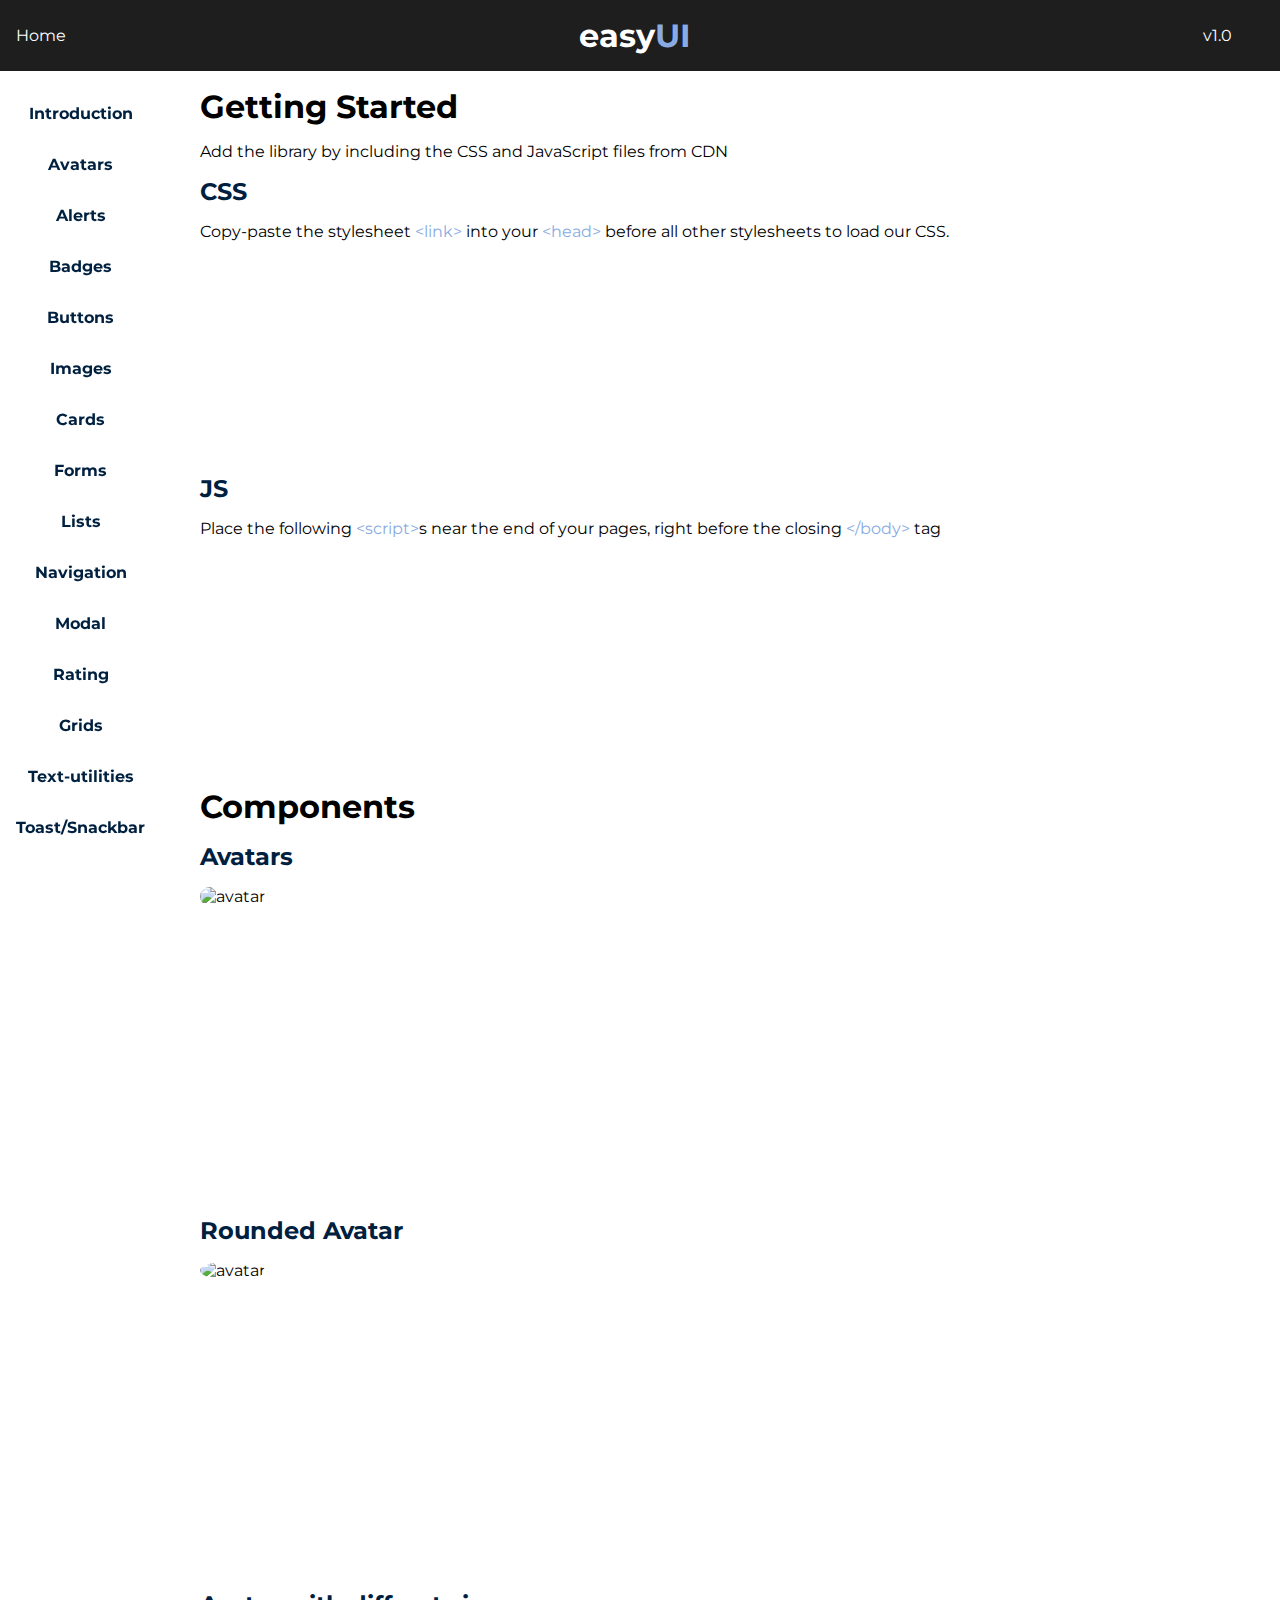
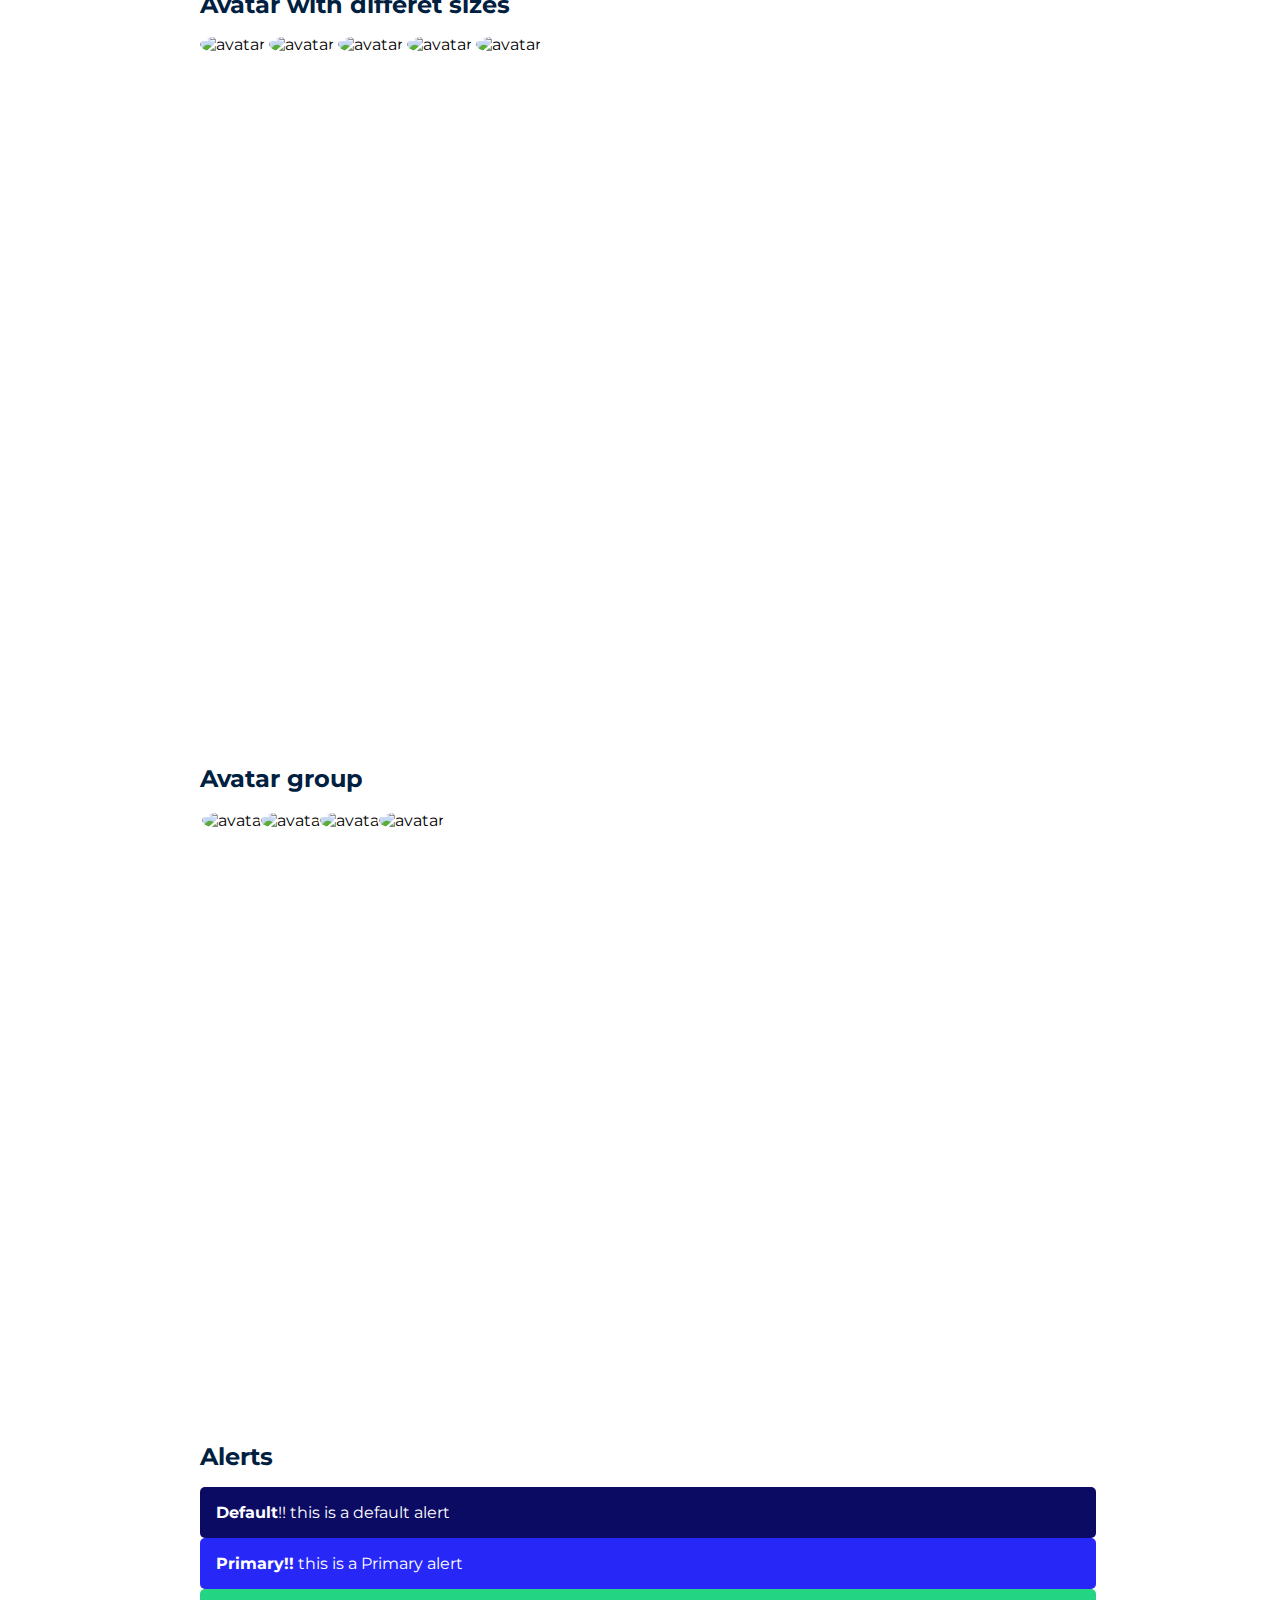
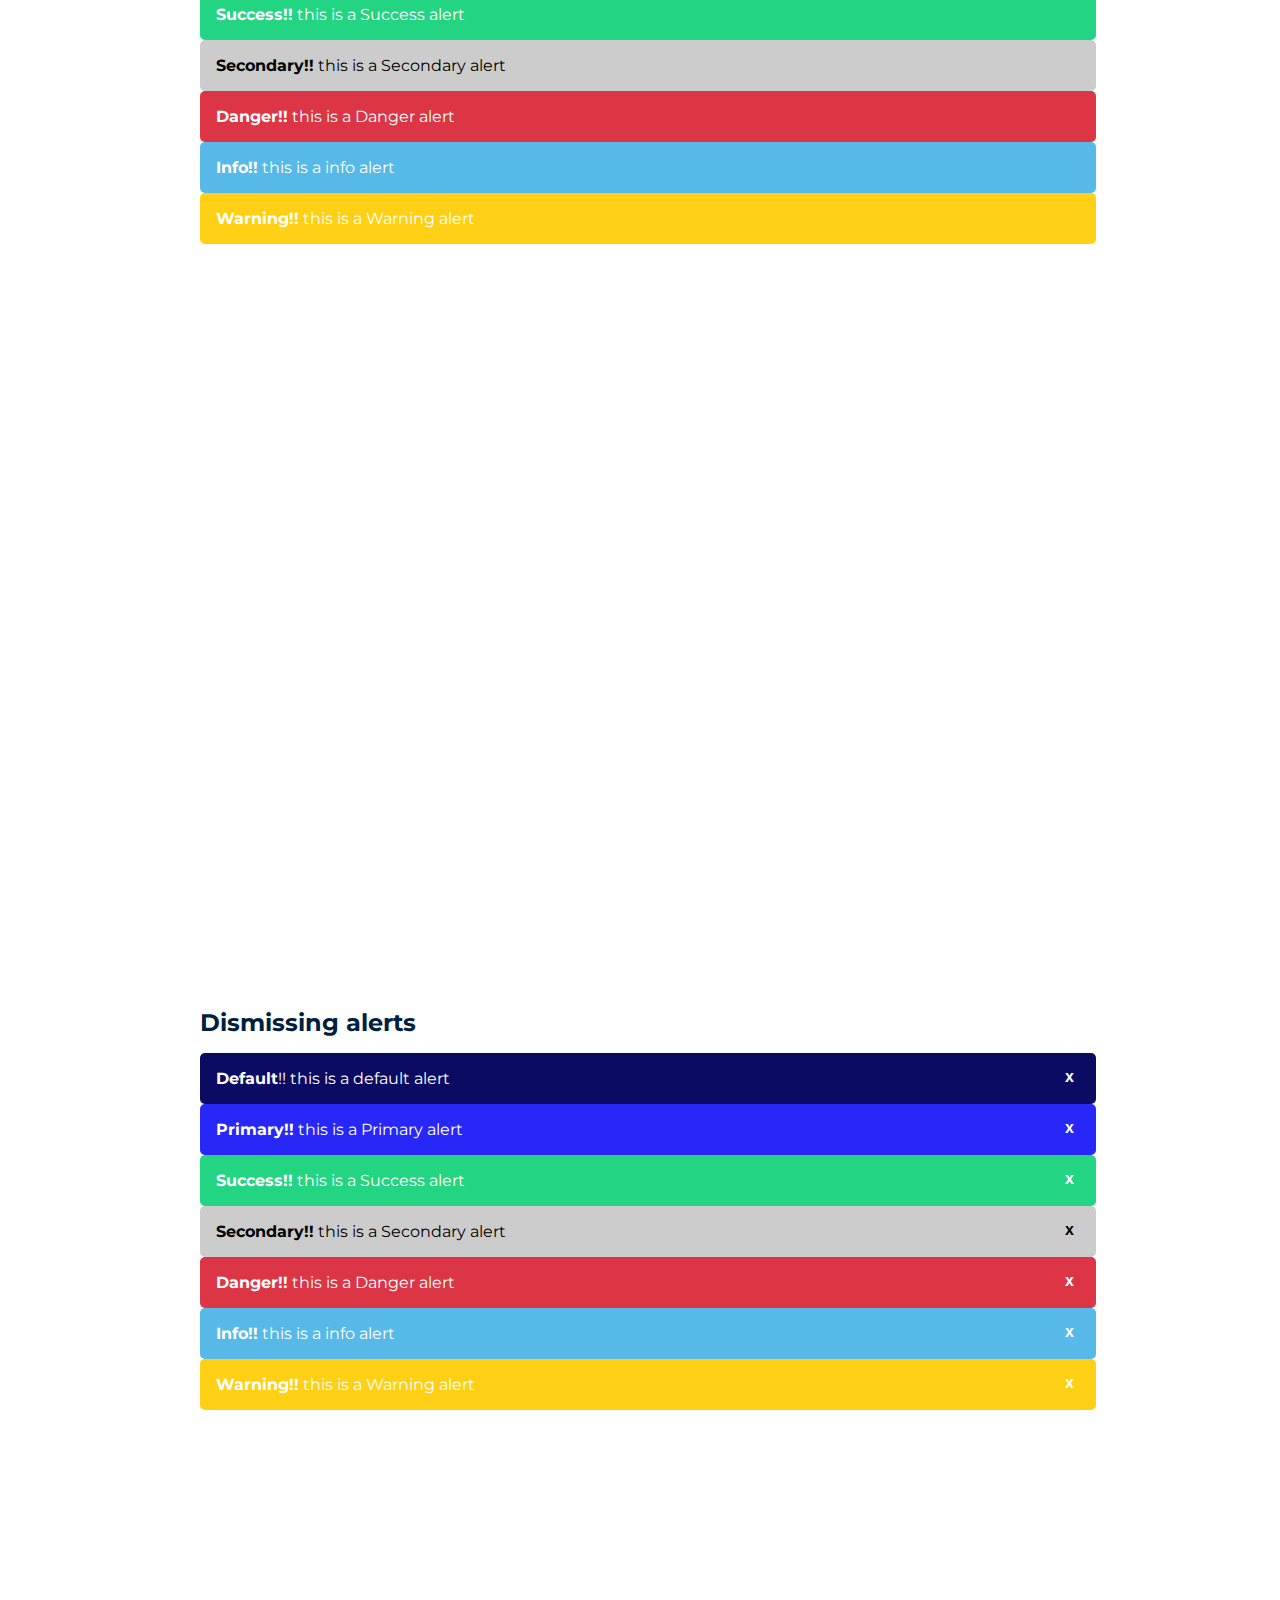
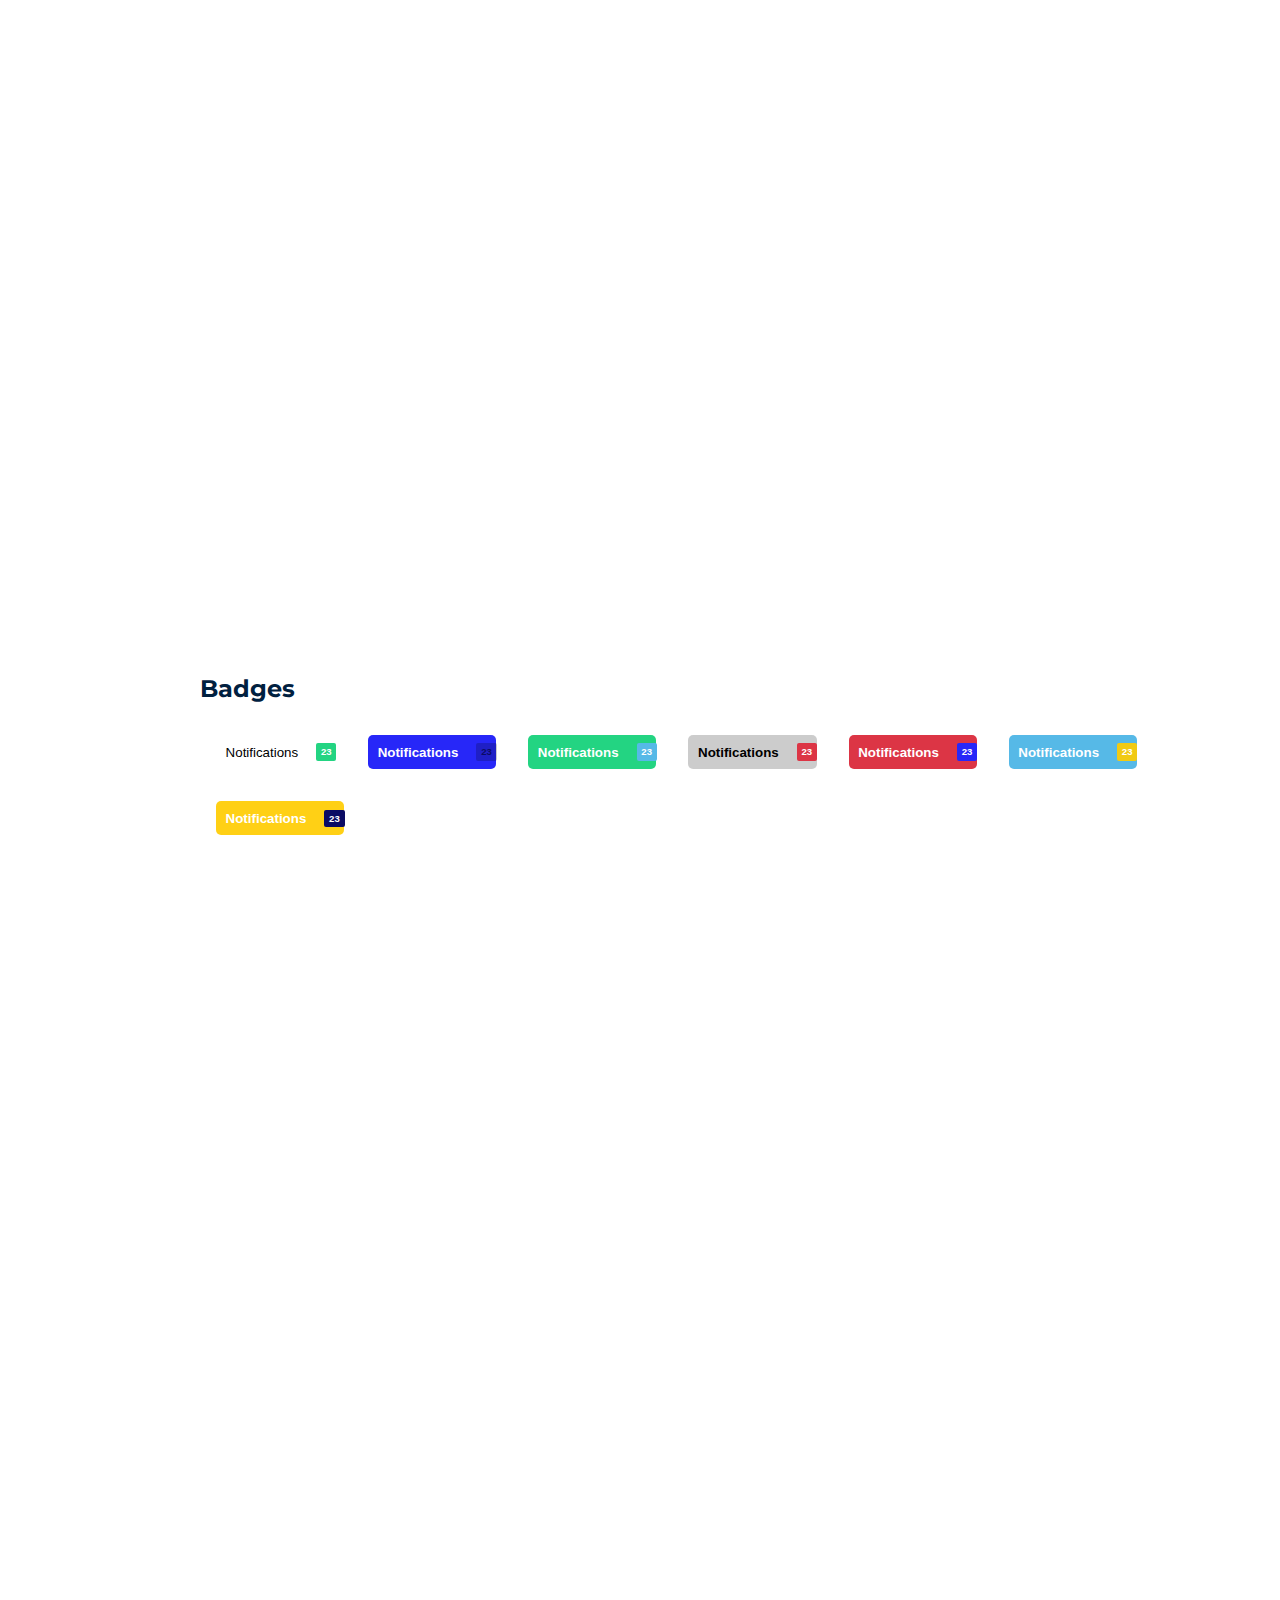
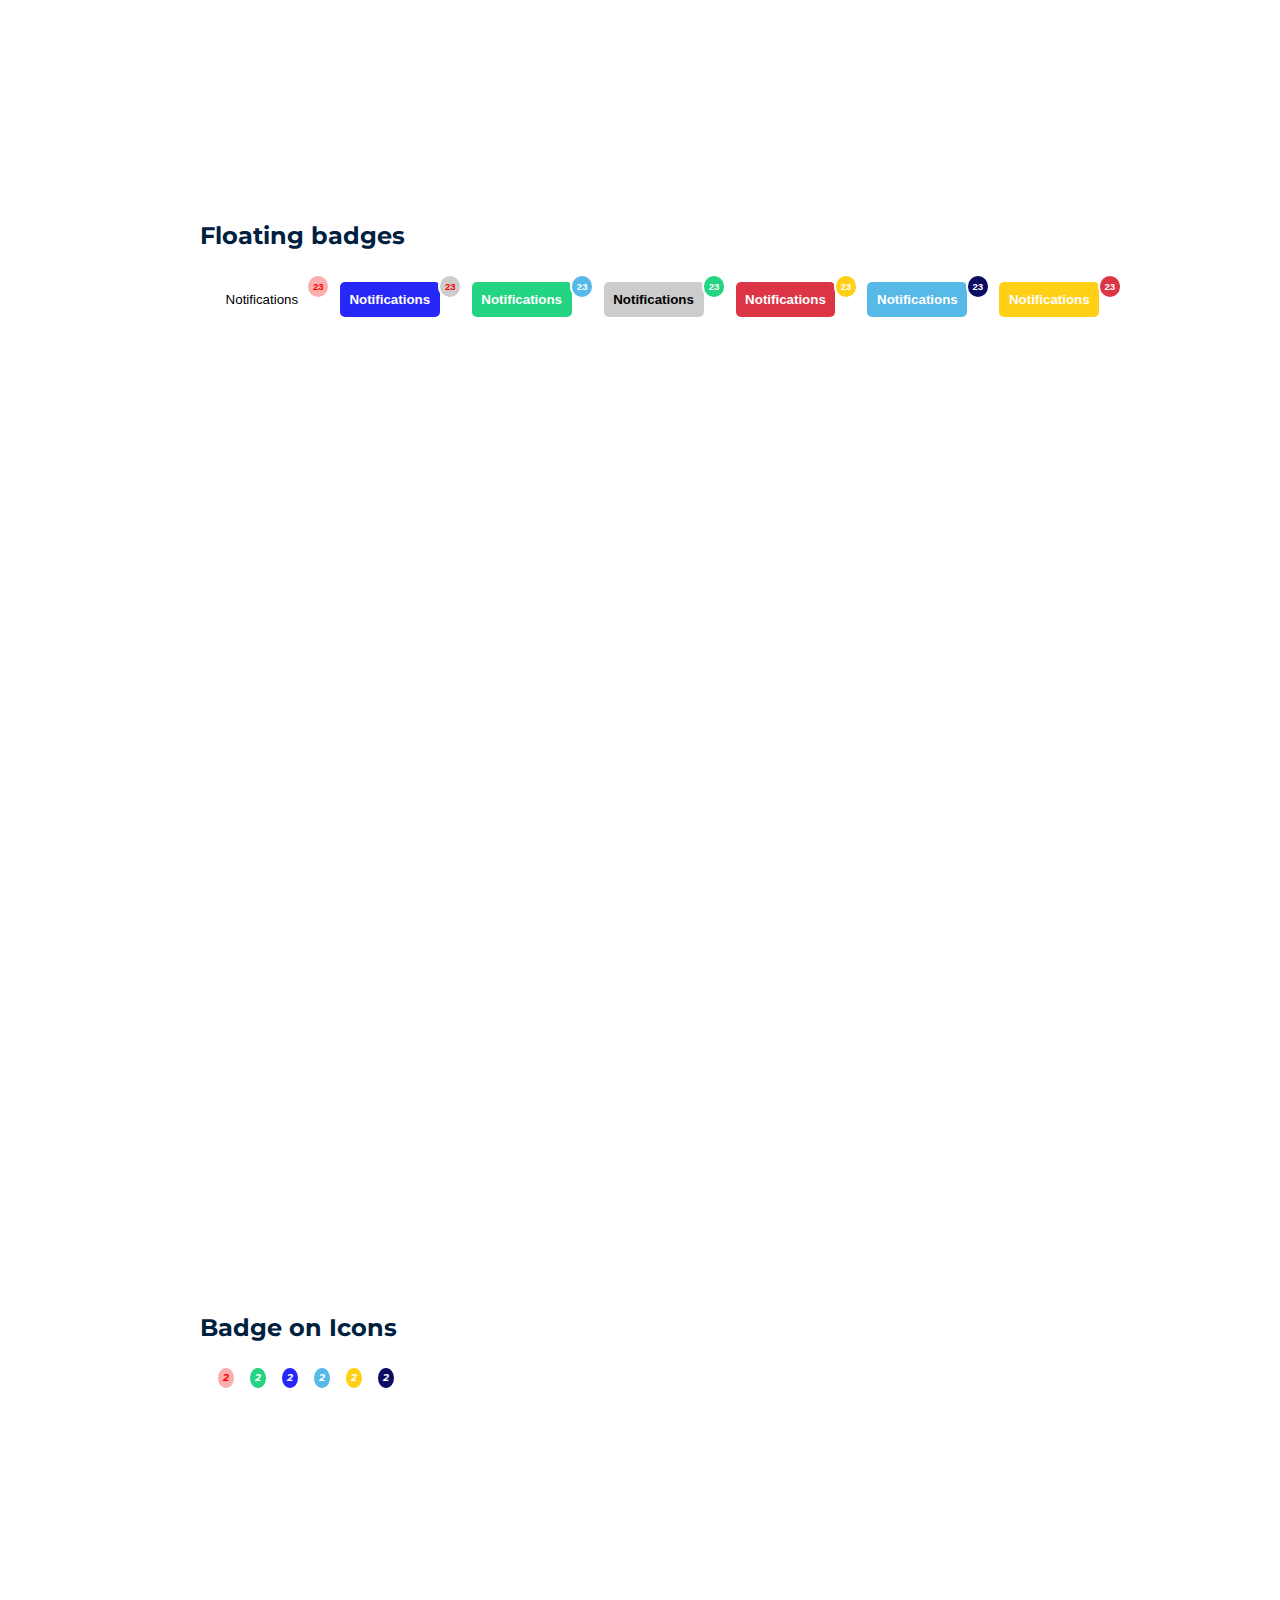
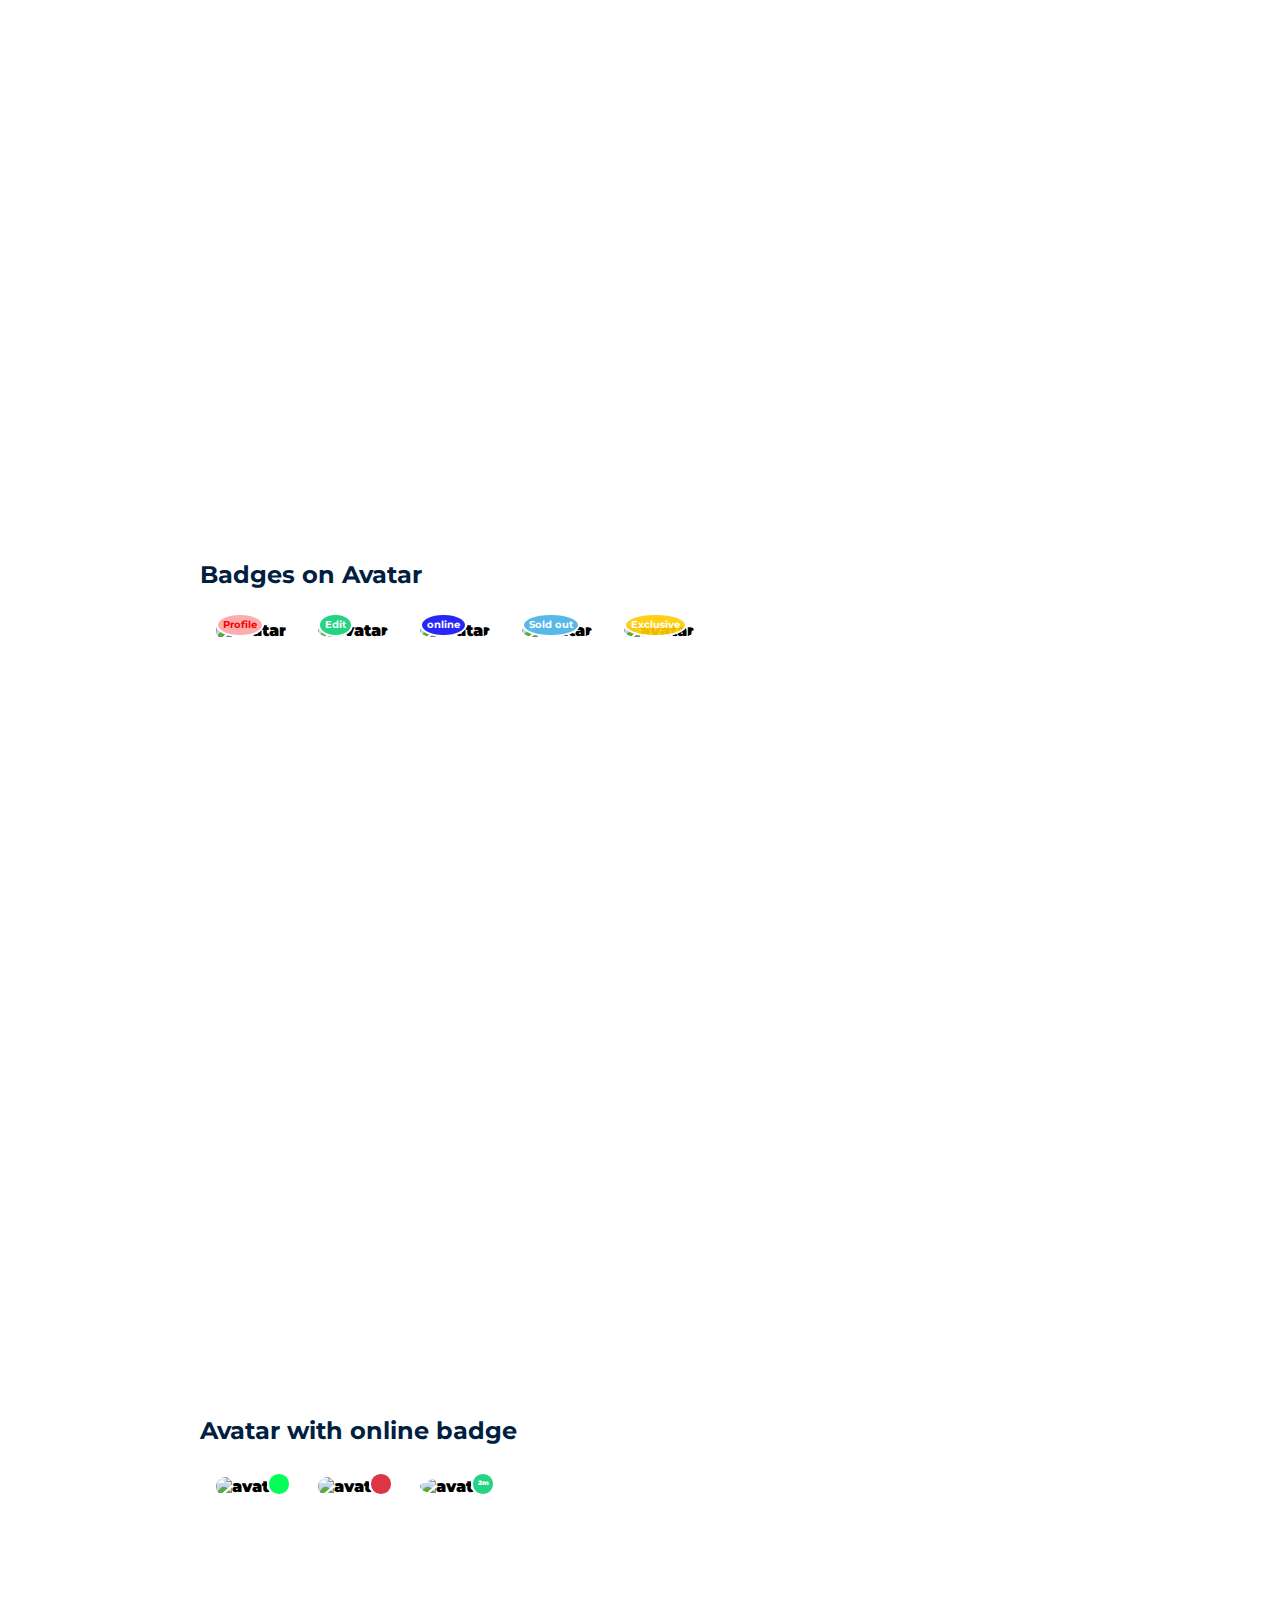
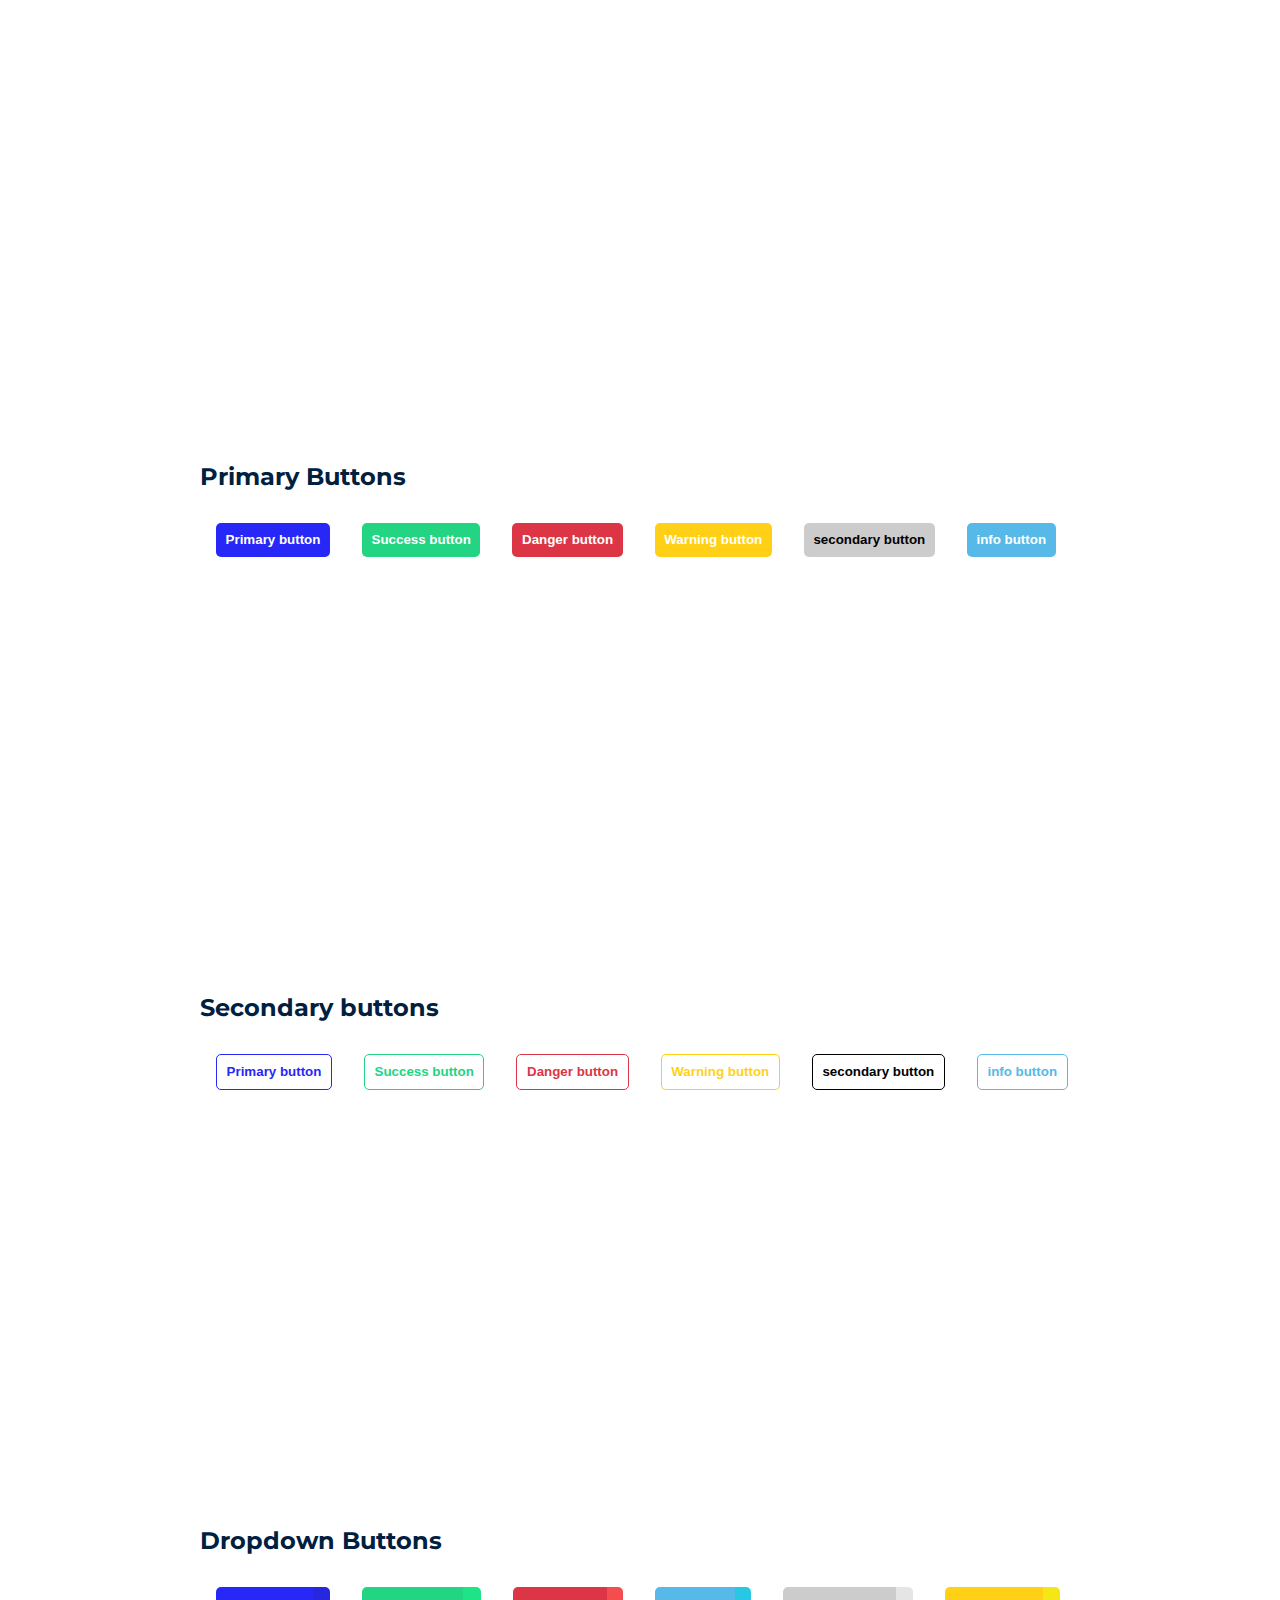
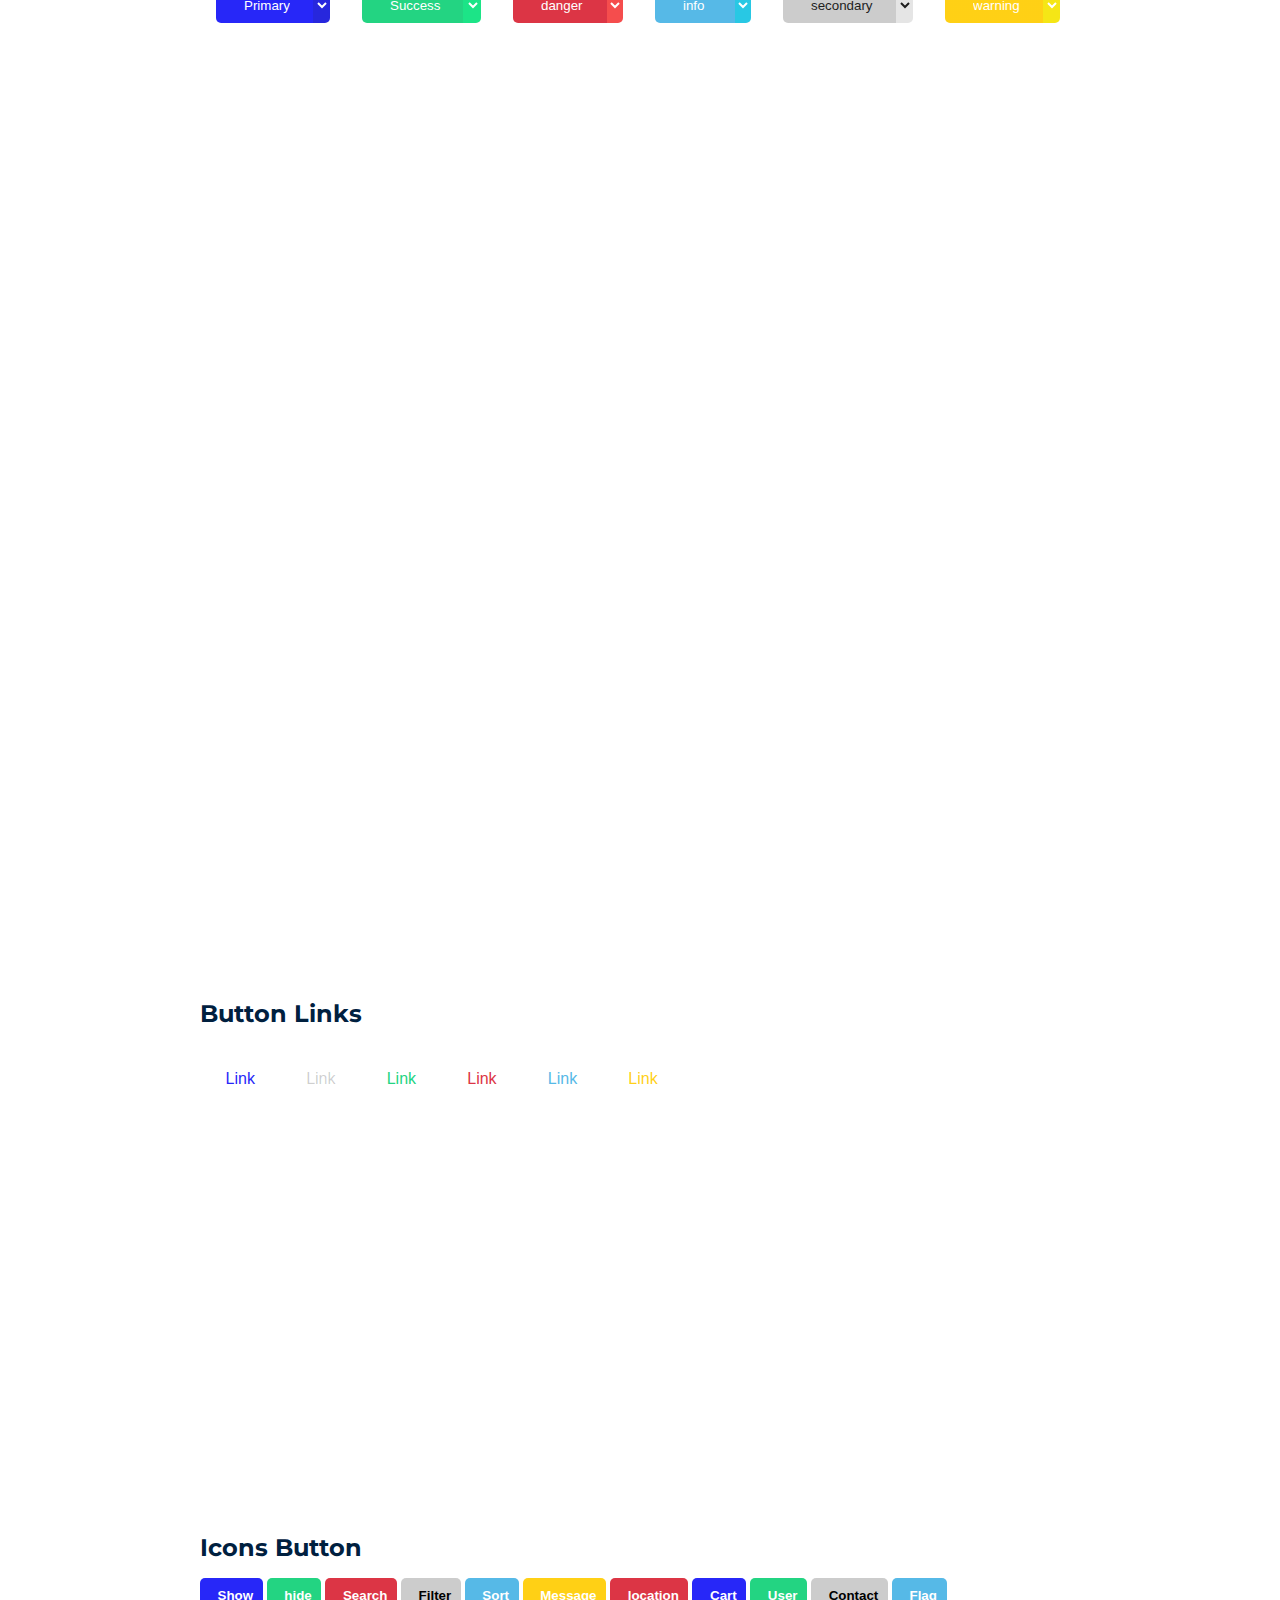
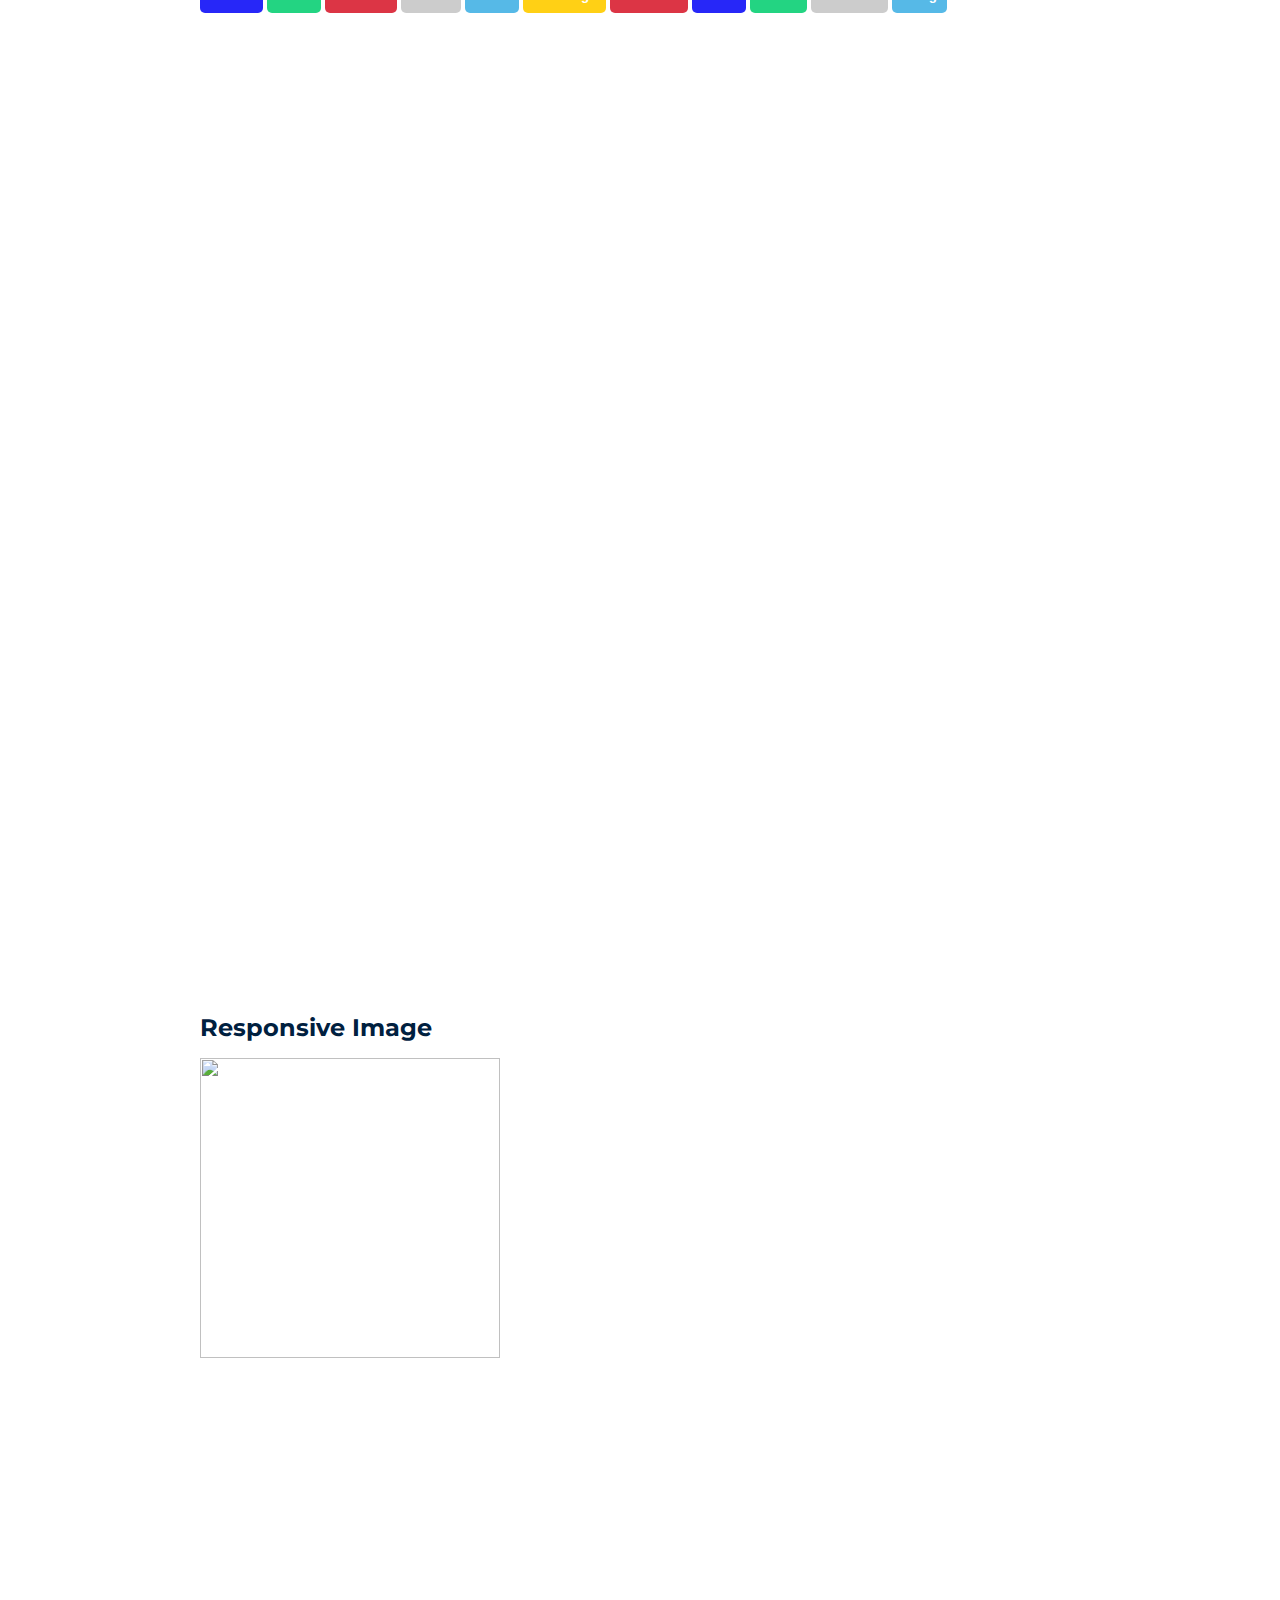
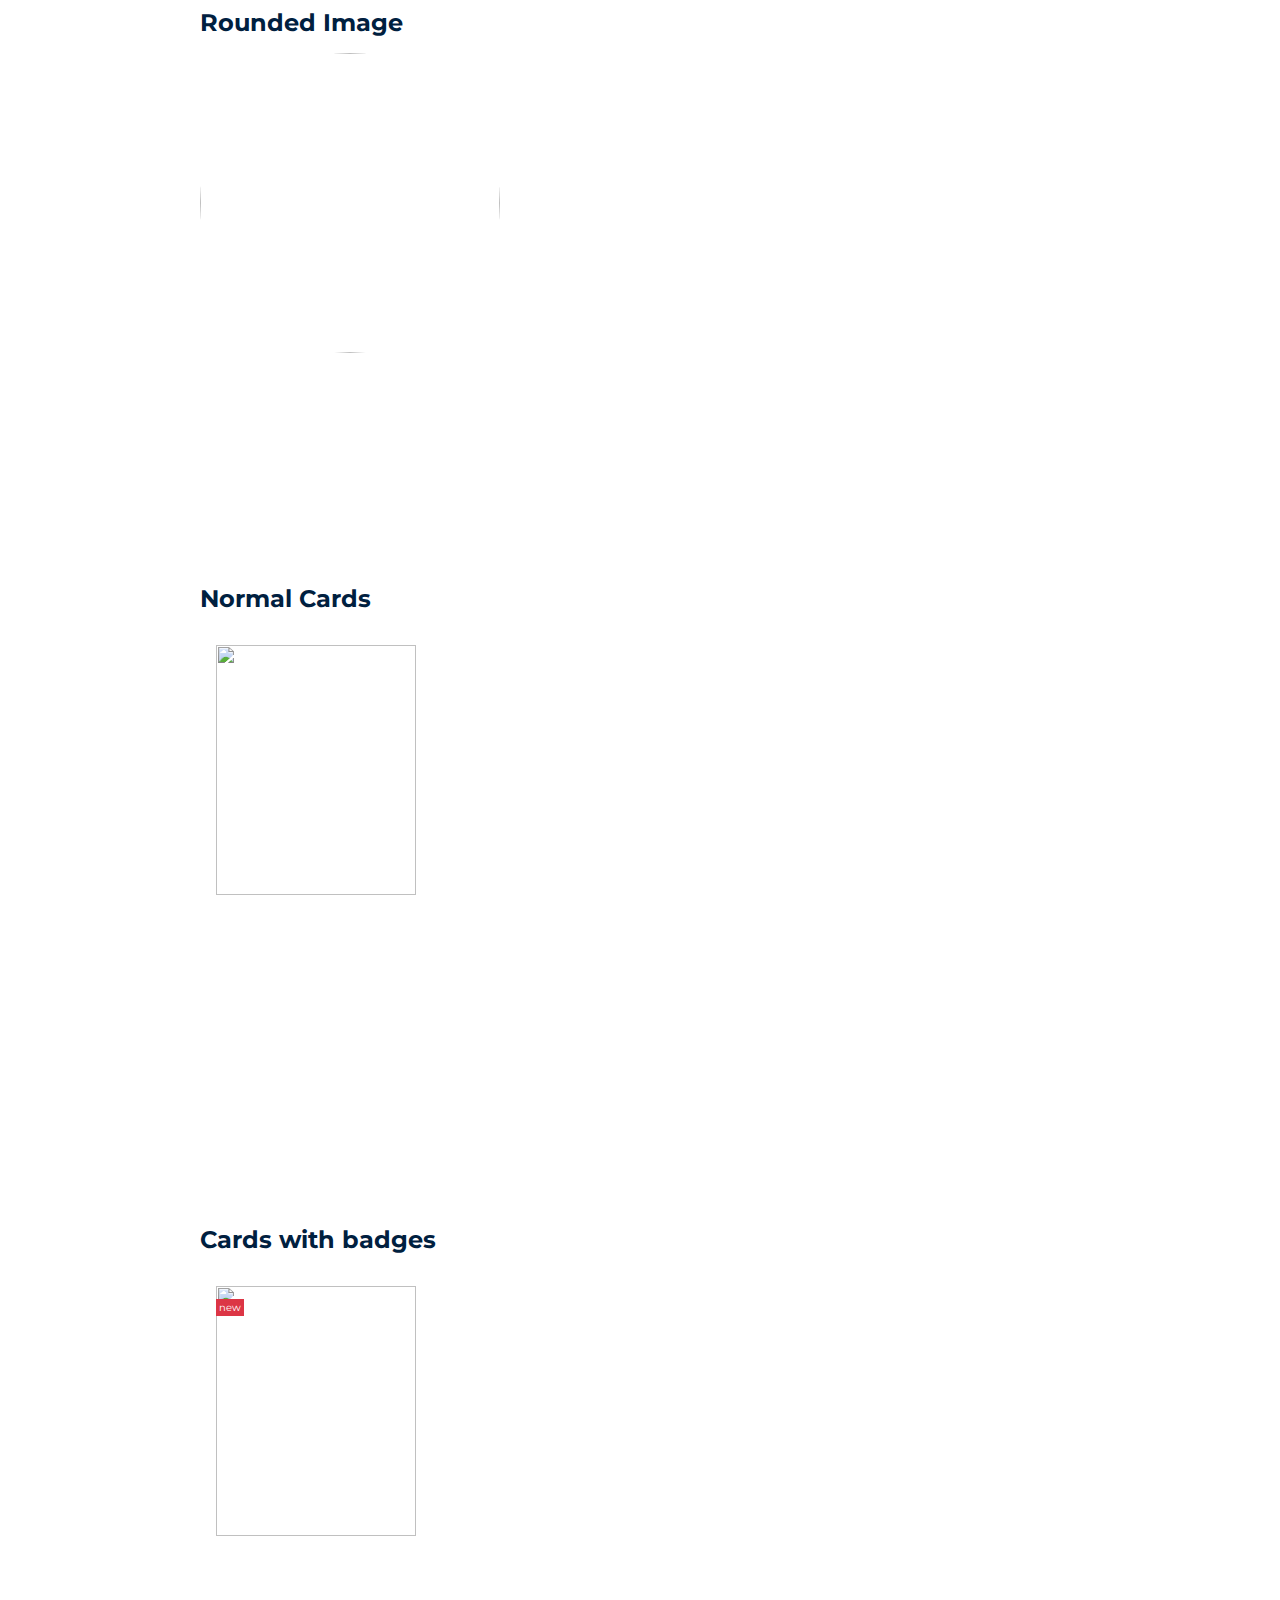
==== index.html @ 83e641c6 "Rename documentation.html to index.html" ====
<!DOCTYPE html>
<html lang="en">

<head>
    <meta charset="UTF-8">
    <meta http-equiv="X-UA-Compatible" content="IE=edge">
    <meta name="viewport" content="width=device-width, initial-scale=1.0">
    <link rel="stylesheet" href="./documentation.css" />
    <link rel="stylesheet" href="./library.css" />
    <link rel="stylesheet" href="path/to/font-awesome/css/font-awesome.min.css">
    <script src="https://kit.fontawesome.com/a076d05399.js"></script>
    <script src= 
       "https://ajax.googleapis.com/ajax/libs/jquery/3.3.1/jquery.min.js"> 
    </script> 
    <title>Home | easyUI</title>
</head>

<body>
    <div class="container">

        <nav class="nav bg-dark">
            <ul class="nav-list justify-content-space-between align-items-center">
                <li class="nav-item"><a href="/" class="nav-link text-light">Home</a></li>
                <li class="nav-item text-light">
                    <h1>easy<span style="color:#89ABE3FF;">UI</span></h1>
                </li>
                <div class="d-flex">
                    <li class="nav-item text-light">v1.0</li>
                    <li class="nav-item"><a href="https://github.com/asmitzz/easyUI" class="nav-link"><i
                                class="fab fa-github text-light"></i></a></li>
                </div>
            </ul>
        </nav>

        <div class="sidebar">
            <ul>
                <li>
                    <a href="#intro">Introduction</a>
                </li>
                <li>
                    <a href="#avatar">Avatars</a>
                </li>
                <li>
                    <a href="#alert">Alerts</a>
                </li>
                <li>
                    <a href="#badge">Badges</a>
                </li>
                <li>
                    <a href="#button">Buttons</a>
                </li>
                <li>
                    <a href="#image">Images</a>
                </li>
                <li>
                    <a href="#cards">Cards</a>
                </li>
                <li>
                    <a href="#forms">Forms</a>
                </li>
                <li>
                    <a href="#lists">Lists</a>
                </li>
                <li>
                    <a href="#navigation">Navigation</a>
                </li>
                <li>
                    <a href="#modal">Modal</a>
                </li>
                <li>
                    <a href="#rating">Rating</a>
                </li>
                <li>
                    <a href="#grid">Grids</a>
                </li>
                <li>
                    <a href="#text-utilities">Text-utilities</a>
                </li>
                <li>
                    <a href="#toast">Toast/Snackbar</a>
                </li>
            </ul>
        </div>

        <div class="content">

            <!-- Start -->

            <section id="intro">
                <h1 class="mt-1">Getting Started</h1>
                <p class="mt-1">Add the library by including the CSS and JavaScript files from CDN</p>
                <h2 class="mt-1">CSS</h2>

                <p>Copy-paste the stylesheet <span style="color:#89ABE3FF">&lt;link></span> into your <span
                        style="color:#89ABE3FF">&lt;head></span> before all other stylesheets to load our CSS.</p>
                <iframe
                    src="https://carbon.now.sh/embed?bg=rgba%2874%2C118%2C159%2C1%29&t=seti&wt=none&l=htmlmixed&ds=true&dsyoff=20px&dsblur=68px&wc=true&wa=false&pv=56px&ph=56px&ln=false&fl=1&fm=Hack&fs=14px&lh=133%25&si=false&es=2x&wm=false&code=%253Clink%2520rel%253D%2522stylesheet%2522%2520href%253D%2522https%253A%252F%252Feasy-ui.netlify.app%252Flibrary.css%2522%252F%253E"
                    style="height: 203px;" class="iframe-container" sandbox="allow-scripts allow-same-origin">
                </iframe>

                <h2 class="mt-1">JS</h2>
                <p>
                    Place the following <span style="color:#89ABE3FF">&lt;script&gt;</span>s near the end of your pages,
                    right before the closing <span style="color:#89ABE3FF">&lt;/body&gt;</span> tag
                </p>
                <iframe
                    src="https://carbon.now.sh/embed?bg=rgba%2874%2C118%2C159%2C1%29&t=seti&wt=none&l=htmlmixed&ds=true&dsyoff=20px&dsblur=68px&wc=true&wa=false&pv=56px&ph=56px&ln=false&fl=1&fm=Hack&fs=14px&lh=133%25&si=false&es=2x&wm=false&code=%253Cscript%2520src%253D%2522https%253A%252F%252Feasy-ui.netlify.app%252Findex.js%2522%253E%253C%252Fscript%253E"
                    style="height: 203px;" class="iframe-container"
                    sandbox="allow-scripts allow-same-origin">
                </iframe>
            </section>

            <!-- Start -->

            <h1 class="mt-2">Components</h1>

            <!-- Avatar -->
            <section id="avatar" class="mt-1">

                <div class="code-container">
                    <h2>Avatars</h2>
                    <a class="avatar">
                        <img src="https://image.freepik.com/free-vector/businessman-character-avatar-isolated_24877-60111.jpg"
                            alt="avatar" />
                    </a>
                    <iframe
                        src="https://carbon.now.sh/embed?bg=rgba%2850%2C82%2C109%2C1%29&t=night-owl&wt=none&l=htmlmixed&ds=true&dsyoff=20px&dsblur=68px&wc=true&wa=true&pv=56px&ph=56px&ln=false&fl=1&fm=Hack&fs=14px&lh=133%25&si=false&es=2x&wm=false&code=%253Ca%2520class%253D%2522avatar%2522%253E%250A%2520%2520%2520%253Cimg%2520src%253D%2522https%253A%252F%252Fimage.freepik.com%252Ffree-vector%252Fbusinessman-character-avatar-isolated_24877-%2520%2520%2520%2520%2520%2520%2520%252060111.jpg%2522%2520alt%253D%2522avatar%2522%252F%253E%250A%253C%252Fa%253E"
                        class="iframe-container" style="height:300px;" sandbox="allow-scripts allow-same-origin">
                    </iframe>
                </div>

                <div class="code-container">
                    <h2>Rounded Avatar</h2>
                    <a class="avatar rounded">
                        <img src="https://image.freepik.com/free-vector/businessman-character-avatar-isolated_24877-60111.jpg"
                            alt="avatar" />
                    </a>
                    <iframe
                        src="https://carbon.now.sh/embed?bg=rgba%2850%2C82%2C109%2C1%29&t=night-owl&wt=none&l=htmlmixed&ds=true&dsyoff=20px&dsblur=68px&wc=true&wa=true&pv=56px&ph=56px&ln=false&fl=1&fm=Hack&fs=14px&lh=133%25&si=false&es=2x&wm=false&code=%253Ca%2520class%253D%2522avatar%2520rounded%2522%253E%250A%2520%2520%2520%2520%2520%2520%2520%2520%253Cimg%2520src%253D%2522https%253A%252F%252Fimage.freepik.com%252Ffree-vector%252Fbusinessman-character-avatar-isolated_24877-%252060111.jpg%2522%2520alt%253D%2522avatar%2522%252F%253E%250A%253C%252Fa%253E"
                        style="height:300px;" class="iframe-container" sandbox="allow-scripts allow-same-origin">
                    </iframe>
                </div>

                <div class="code-container">
                    <h2>Avatar with differet sizes</h2>

                    <div class="avatar-container">
                        <a class="avatar avatar-xs rounded">
                            <img src="https://image.freepik.com/free-vector/businessman-character-avatar-isolated_24877-60111.jpg"
                                alt="avatar" />
                        </a>

                        <a class="avatar avatar-sm rounded">
                            <img src="https://image.freepik.com/free-vector/businessman-character-avatar-isolated_24877-60111.jpg"
                                alt="avatar" />
                        </a>

                        <a class="avatar avatar-md rounded">
                            <img src="https://image.freepik.com/free-vector/businessman-character-avatar-isolated_24877-60111.jpg"
                                alt="avatar" />
                        </a>

                        <a class="avatar avatar-lg rounded">
                            <img src="https://image.freepik.com/free-vector/businessman-character-avatar-isolated_24877-60111.jpg"
                                alt="avatar" />
                        </a>

                        <a class="avatar avatar-xl rounded">
                            <img src="https://image.freepik.com/free-vector/businessman-character-avatar-isolated_24877-60111.jpg"
                                alt="avatar" />
                        </a>
                    </div>

                    <iframe
                        src="https://carbon.now.sh/embed?bg=rgba%2850%2C82%2C109%2C1%29&t=night-owl&wt=none&l=htmlmixed&ds=true&dsyoff=20px&dsblur=68px&wc=true&wa=true&pv=56px&ph=56px&ln=false&fl=1&fm=Hack&fs=14px&lh=133%25&si=false&es=2x&wm=false&code=%2520%253Ca%2520class%253D%2522avatar%2520avatar-xs%2520rounded%2522%253E%250A%2520%253Cimg%2520src%253D%2522https%253A%252F%252Fimage.freepik.com%252Ffree-vector%252Fbusinessman-character-avatar-isolated_24877-60111.jpg%2522%2520alt%253D%2522avatar%2522%252F%253E%250A%2520%253C%252Fa%253E%250A%250A%2520%253Ca%2520class%253D%2522avatar%2520avatar-sm%2520rounded%2522%253E%250A%2520%253Cimg%2520src%253D%2522https%253A%252F%252Fimage.freepik.com%252Ffree-vector%252Fbusinessman-character-avatar-isolated_24877-60111.jpg%2522%2520alt%253D%2522avatar%2522%252F%253E%250A%2520%253C%252Fa%253E%250A%250A%2520%253Ca%2520class%253D%2522avatar%2520avatar-md%2520rounded%2522%253E%250A%2520%253Cimg%2520src%253D%2522https%253A%252F%252Fimage.freepik.com%252Ffree-vector%252Fbusinessman-character-avatar-isolated_24877-60111.jpg%2522%2520alt%253D%2522avatar%2522%252F%253E%250A%2520%253C%252Fa%253E%250A%250A%2520%253Ca%2520class%253D%2522avatar%2520avatar-lg%2520rounded%2522%253E%250A%2520%253Cimg%2520src%253D%2522https%253A%252F%252Fimage.freepik.com%252Ffree-vector%252Fbusinessman-character-avatar-isolated_24877-60111.jpg%2522%2520alt%253D%2522avatar%2522%252F%253E%250A%2520%253C%252Fa%253E%250A%250A%2520%253Ca%2520class%253D%2522avatar%2520avatar-xl%2520rounded%2522%253E%250A%2520%253Cimg%2520src%253D%2522https%253A%252F%252Fimage.freepik.com%252Ffree-vector%252Fbusinessman-character-avatar-isolated_24877-60111.jpg%2522%2520alt%253D%2522avatar%2522%252F%253E%250A%2520%253C%252Fa%253E"
                        class="iframe-container" style="height:700px;" sandbox="allow-scripts allow-same-origin">
                    </iframe>

                    <h2>Avatar group</h2>
                    <div class="avatar-group">
                        <a class="avatar avatar-md rounded">
                            <img src="https://image.freepik.com/free-vector/businessman-character-avatar-isolated_24877-60111.jpg"
                                alt="avatar" />
                        </a>
                        <a class="avatar avatar-md rounded">
                            <img src="https://image.freepik.com/free-vector/businessman-character-avatar-isolated_24877-60111.jpg"
                                alt="avatar" />
                        </a>
                        <a class="avatar avatar-md rounded">
                            <img src="https://image.freepik.com/free-vector/businessman-character-avatar-isolated_24877-60111.jpg"
                                alt="avatar" />
                        </a>
                        <a class="avatar avatar-md rounded">
                            <img src="https://image.freepik.com/free-vector/businessman-character-avatar-isolated_24877-60111.jpg"
                                alt="avatar" />
                        </a>
                    </div>

                    <iframe
                        src="https://carbon.now.sh/embed?bg=rgba%2850%2C82%2C109%2C1%29&t=night-owl&wt=none&l=htmlmixed&ds=true&dsyoff=20px&dsblur=68px&wc=true&wa=true&pv=56px&ph=56px&ln=false&fl=1&fm=Hack&fs=14px&lh=133%25&si=false&es=2x&wm=false&code=%253Cdiv%2520class%253D%2522avatar-group%2522%253E%250A%2520%2520%2520%2520%253Ca%2520class%253D%2522avatar%2520avatar-md%2520rounded%2522%253E%250A%2520%2520%2520%2520%2520%2520%2520%2520%2520%2520%2520%253Cimg%2520src%253D%2522https%253A%252F%252Fimage.freepik.com%252Ffree-vector%252Fbusinessman-character-avatar-isolated_24877-%2520%2520%2520%2520%2520%2520%2520%2520%2520%2520%2520%252060111.jpg%2522%2520alt%253D%2522avatar%2522%2520%252F%253E%250A%2520%2520%2520%2520%253C%252Fa%253E%250A%2520%2520%250A%2520%2520%2520%2520%253Ca%2520class%253D%2522avatar%2520avatar-md%2520rounded%2522%253E%250A%2520%2520%2520%2520%2520%2520%2520%2520%2520%2520%2520%253Cimg%2520src%253D%2522https%253A%252F%252Fimage.freepik.com%252Ffree-vector%252Fbusinessman-character-avatar-isolated_24877-%2520%2520%2520%2520%2520%2520%2520%2520%2520%2520%2520%252060111.jpg%2522%2520alt%253D%2522avatar%2522%2520%252F%253E%250A%2520%2520%2520%2520%253C%252Fa%253E%250A%2520%2520%250A%2520%2520%2520%2520%253Ca%2520class%253D%2522avatar%2520avatar-md%2520rounded%2522%253E%250A%2520%2520%2520%2520%2520%2520%2520%2520%2520%2520%2520%253Cimg%2520src%253D%2522https%253A%252F%252Fimage.freepik.com%252Ffree-vector%252Fbusinessman-character-avatar-isolated_24877-%2520%2520%2520%2520%2520%2520%2520%2520%2520%2520%2520%2520%252060111.jpg%2522%2520alt%253D%2522avatar%2522%2520%252F%253E%250A%2520%2520%2520%2520%253C%252Fa%253E%250A%2520%2520%250A%2520%2520%2520%2520%253Ca%2520class%253D%2522avatar%2520avatar-md%2520rounded%2522%253E%250A%2520%2520%2520%2520%2520%2520%2520%2520%2520%2520%253Cimg%2520src%253D%2522https%253A%252F%252Fimage.freepik.com%252Ffree-vector%252Fbusinessman-character-avatar-isolated_24877-%2520%2520%2520%2520%2520%2520%2520%2520%2520%2520%252060111.jpg%2522%2520alt%253D%2522avatar%2522%2520%252F%253E%250A%2520%2520%2520%2520%253C%252Fa%253E%250A%253C%252Fdiv%253E"
                        class="iframe-container" style="height:600px;" sandbox="allow-scripts allow-same-origin">
                    </iframe>
                </div>

            </section>
            <!-- Avatar -->

            <!-- Alert -->
            <section id="alert">

                <div class="code-container">
                    <div>
                        <h2>Alerts</h2>
                        <div class="alert">
                            <strong>Default</strong>!!</strong> this is a default alert
                        </div>

                        <div class="alert alert-primary">
                            <strong>Primary!!</strong> this is a Primary alert
                        </div>

                        <div class="alert alert-success">
                            <strong>Success!!</strong> this is a Success alert
                        </div>

                        <div class="alert alert-secondary">
                            <strong>Secondary!!</strong> this is a Secondary alert
                        </div>

                        <div class="alert alert-danger">
                            <strong>Danger!!</strong> this is a Danger alert
                        </div>

                        <div class="alert alert-info">
                            <strong>Info!!</strong> this is a info alert
                        </div>

                        <div class="alert alert-warning">
                            <strong>Warning!!</strong> this is a Warning alert
                        </div>

                        <iframe
                            src="https://carbon.now.sh/embed?bg=rgba%2850%2C82%2C109%2C1%29&t=night-owl&wt=none&l=htmlmixed&ds=true&dsyoff=20px&dsblur=68px&wc=true&wa=true&pv=56px&ph=56px&ln=false&fl=1&fm=Hack&fs=14px&lh=133%25&si=false&es=2x&wm=false&code=%250A%2520%2520%2520%2520%2520%2520%2520%2520%2520%2520%2520%2520%2520%2520%253Cdiv%2520class%253D%2522alert%2522%253E%250A%2520%2520%2520%2520%2520%2520%2520%2520%2520%2520%2520%2520%2520%2520%2520%2520%2520%2520%253Cstrong%253EDefault%253C%252Fstrong%253E%21%21%253C%252Fstrong%253E%2520this%2520is%2520a%2520default%2520alert%250A%2520%2520%2520%2520%2520%2520%2520%2520%2520%2520%2520%2520%2520%2520%253C%252Fdiv%253E%250A%250A%2520%2520%2520%2520%2520%2520%2520%2520%2520%2520%2520%2520%2520%2520%253Cdiv%2520class%253D%2522alert%2520alert-primary%2522%253E%250A%2520%2520%2520%2520%2520%2520%2520%2520%2520%2520%2520%2520%2520%2520%2520%2520%253Cstrong%253EPrimary%21%21%253C%252Fstrong%253E%2520this%2520is%2520a%2520Primary%2520alert%250A%2520%2520%2520%2520%2520%2520%2520%2520%2520%2520%2520%2520%2520%2520%253C%252Fdiv%253E%250A%250A%2520%2520%2520%2520%2520%2520%2520%2520%2520%2520%2520%2520%2520%2520%253Cdiv%2520class%253D%2522alert%2520alert-success%2522%253E%250A%2520%2520%2520%2520%2520%2520%2520%2520%2520%2520%2520%2520%2520%2520%2520%2520%253Cstrong%253ESuccess%21%21%253C%252Fstrong%253E%2520this%2520is%2520a%2520Success%2520alert%250A%2520%2520%2520%2520%2520%2520%2520%2520%2520%2520%2520%2520%2520%2520%253C%252Fdiv%253E%250A%250A%2520%2520%2520%2520%2520%2520%2520%2520%2520%2520%2520%2520%2520%2520%253Cdiv%2520class%253D%2522alert%2520alert-secondary%2522%253E%250A%2520%2520%2520%2520%2520%2520%2520%2520%2520%2520%2520%2520%2520%2520%2520%2520%253Cstrong%253ESecondary%21%21%253C%252Fstrong%253E%2520this%2520is%2520a%2520Secondary%2520alert%250A%2520%2520%2520%2520%2520%2520%2520%2520%2520%2520%2520%2520%2520%2520%253C%252Fdiv%253E%250A%250A%2520%2520%2520%2520%2520%2520%2520%2520%2520%2520%2520%2520%2520%2520%253Cdiv%2520class%253D%2522alert%2520alert-danger%2522%253E%250A%2520%2520%2520%2520%2520%2520%2520%2520%2520%2520%2520%2520%2520%2520%2520%2520%253Cstrong%253EDanger%21%21%253C%252Fstrong%253E%2520this%2520is%2520a%2520Danger%2520alert%250A%2520%2520%2520%2520%2520%2520%2520%2520%2520%2520%2520%2520%2520%2520%253C%252Fdiv%253E%250A%250A%2520%2520%2520%2520%2520%2520%2520%2520%2520%2520%2520%2520%2520%2520%253Cdiv%2520class%253D%2522alert%2520alert-info%2522%253E%250A%2520%2520%2520%2520%2520%2520%2520%2520%2520%2520%2520%2520%2520%2520%2520%2520%253Cstrong%253EInfo%21%21%253C%252Fstrong%253E%2520this%2520is%2520a%2520info%2520alert%250A%2520%2520%2520%2520%2520%2520%2520%2520%2520%2520%2520%2520%2520%2520%253C%252Fdiv%253E%250A%250A%2520%2520%2520%2520%2520%2520%2520%2520%2520%2520%2520%2520%2520%2520%253Cdiv%2520class%253D%2522alert%2520alert-warning%2522%253E%250A%2520%2520%2520%2520%2520%2520%2520%2520%2520%2520%2520%2520%2520%2520%2520%2520%253Cstrong%253EWarning%21%21%253C%252Fstrong%253E%2520this%2520is%2520a%2520Warning%2520alert%250A%2520%2520%2520%2520%2520%2520%2520%2520%2520%2520%2520%2520%2520%2520%253C%252Fdiv%253E%250A"
                            class="iframe-container" style="height:750px;" sandbox="allow-scripts allow-same-origin">
                        </iframe>
                    </div>
                </div>

                <div class="code-container">
                    <div>
                        <h2>Dismissing alerts</h2>
                        <div class="alert">
                            <strong>Default</strong>!!</strong> this is a default alert
                            <button type="button" class="dismiss-alert">x</button>
                        </div>

                        <div class="alert alert-primary">
                            <strong>Primary!!</strong> this is a Primary alert
                            <button type="button" class="dismiss-alert">x</button>
                        </div>

                        <div class="alert alert-success">
                            <strong>Success!!</strong> this is a Success alert
                            <button type="button" class="dismiss-alert">x</button>
                        </div>

                        <div class="alert alert-secondary">
                            <strong>Secondary!!</strong> this is a Secondary alert
                            <button type="button" class="dismiss-alert">x</button>
                        </div>

                        <div class="alert alert-danger">
                            <strong>Danger!!</strong> this is a Danger alert
                            <button type="button" class="dismiss-alert">x</button>
                        </div>

                        <div class="alert alert-info">
                            <strong>Info!!</strong> this is a info alert
                            <button type="button" class="dismiss-alert">x</button>
                        </div>

                        <div class="alert alert-warning">
                            <strong>Warning!!</strong> this is a Warning alert
                            <button type="button" class="dismiss-alert">x</button>
                        </div>

                        <iframe
                            src="https://carbon.now.sh/embed?bg=rgba%2850%2C82%2C109%2C1%29&t=night-owl&wt=none&l=htmlmixed&ds=true&dsyoff=20px&dsblur=68px&wc=true&wa=true&pv=56px&ph=56px&ln=false&fl=1&fm=Hack&fs=14px&lh=133%25&si=false&es=2x&wm=false&code=%2520%2520%2520%2520%2520%2520%2520%2520%2520%2520%2520%2520%2520%2520%2520%2520%2520%2520%2520%253Cdiv%2520class%253D%2522alert%2522%253E%250A%2520%2520%2520%2520%2520%2520%2520%2520%2520%2520%2520%2520%2520%2520%2520%2520%2520%2520%2520%2520%2520%2520%2520%2520%253Cstrong%253EDefault%253C%252Fstrong%253E%21%21%253C%252Fstrong%253E%2520this%2520is%2520a%2520default%2520alert%250A%2520%2520%2520%2520%2520%2520%2520%2520%2520%2520%2520%2520%2520%2520%2520%2520%2520%2520%2520%2520%2520%2520%2520%2520%253Cbutton%2520type%253D%2522button%2522%2520class%253D%2522dismiss-alert%2522%253Ex%253C%252Fbutton%253E%250A%2520%2520%2520%2520%2520%2520%2520%2520%2520%2520%2520%2520%2520%2520%2520%2520%2520%2520%2520%2520%253C%252Fdiv%253E%250A%250A%2520%2520%2520%2520%2520%2520%2520%2520%2520%2520%2520%2520%2520%2520%2520%2520%2520%2520%2520%2520%253Cdiv%2520class%253D%2522alert%2520alert-primary%2522%253E%250A%2520%2520%2520%2520%2520%2520%2520%2520%2520%2520%2520%2520%2520%2520%2520%2520%2520%2520%2520%2520%2520%2520%2520%2520%253Cstrong%253EPrimary%21%21%253C%252Fstrong%253E%2520this%2520is%2520a%2520Primary%2520alert%250A%2520%2520%2520%2520%2520%2520%2520%2520%2520%2520%2520%2520%2520%2520%2520%2520%2520%2520%2520%2520%2520%2520%2520%2520%253Cbutton%2520type%253D%2522button%2522%2520class%253D%2522dismiss-alert%2522%253Ex%253C%252Fbutton%253E%250A%2520%2520%2520%2520%2520%2520%2520%2520%2520%2520%2520%2520%2520%2520%2520%2520%2520%2520%2520%2520%253C%252Fdiv%253E%250A%250A%2520%2520%2520%2520%2520%2520%2520%2520%2520%2520%2520%2520%2520%2520%2520%2520%2520%2520%2520%2520%253Cdiv%2520class%253D%2522alert%2520alert-success%2522%253E%250A%2520%2520%2520%2520%2520%2520%2520%2520%2520%2520%2520%2520%2520%2520%2520%2520%2520%2520%2520%2520%2520%2520%2520%2520%253Cstrong%253ESuccess%21%21%253C%252Fstrong%253E%2520this%2520is%2520a%2520Success%2520alert%250A%2520%2520%2520%2520%2520%2520%2520%2520%2520%2520%2520%2520%2520%2520%2520%2520%2520%2520%2520%2520%2520%2520%2520%2520%253Cbutton%2520type%253D%2522button%2522%2520class%253D%2522dismiss-alert%2522%253Ex%253C%252Fbutton%253E%250A%2520%2520%2520%2520%2520%2520%2520%2520%2520%2520%2520%2520%2520%2520%2520%2520%2520%2520%2520%2520%253C%252Fdiv%253E%250A%250A%2520%2520%2520%2520%2520%2520%2520%2520%2520%2520%2520%2520%2520%2520%2520%2520%2520%2520%2520%2520%253Cdiv%2520class%253D%2522alert%2520alert-secondary%2522%253E%250A%2520%2520%2520%2520%2520%2520%2520%2520%2520%2520%2520%2520%2520%2520%2520%2520%2520%2520%2520%2520%2520%2520%2520%2520%253Cstrong%253ESecondary%21%21%253C%252Fstrong%253E%2520this%2520is%2520a%2520Secondary%2520alert%250A%2520%2520%2520%2520%2520%2520%2520%2520%2520%2520%2520%2520%2520%2520%2520%2520%2520%2520%2520%2520%2520%2520%2520%2520%253Cbutton%2520type%253D%2522button%2522%2520class%253D%2522dismiss-alert%2522%253Ex%253C%252Fbutton%253E%250A%2520%2520%2520%2520%2520%2520%2520%2520%2520%2520%2520%2520%2520%2520%2520%2520%2520%2520%2520%2520%253C%252Fdiv%253E%250A%250A%2520%2520%2520%2520%2520%2520%2520%2520%2520%2520%2520%2520%2520%2520%2520%2520%2520%2520%2520%2520%253Cdiv%2520class%253D%2522alert%2520alert-danger%2522%253E%250A%2520%2520%2520%2520%2520%2520%2520%2520%2520%2520%2520%2520%2520%2520%2520%2520%2520%2520%2520%2520%2520%2520%2520%2520%253Cstrong%253EDanger%21%21%253C%252Fstrong%253E%2520this%2520is%2520a%2520Danger%2520alert%250A%2520%2520%2520%2520%2520%2520%2520%2520%2520%2520%2520%2520%2520%2520%2520%2520%2520%2520%2520%2520%2520%2520%2520%2520%253Cbutton%2520type%253D%2522button%2522%2520class%253D%2522dismiss-alert%2522%253Ex%253C%252Fbutton%253E%250A%2520%2520%2520%2520%2520%2520%2520%2520%2520%2520%2520%2520%2520%2520%2520%2520%2520%2520%2520%2520%253C%252Fdiv%253E%250A%250A%2520%2520%2520%2520%2520%2520%2520%2520%2520%2520%2520%2520%2520%2520%2520%2520%2520%2520%2520%2520%253Cdiv%2520class%253D%2522alert%2520alert-info%2522%253E%250A%2520%2520%2520%2520%2520%2520%2520%2520%2520%2520%2520%2520%2520%2520%2520%2520%2520%2520%2520%2520%2520%2520%2520%2520%253Cstrong%253EInfo%21%21%253C%252Fstrong%253E%2520this%2520is%2520a%2520info%2520alert%250A%2520%2520%2520%2520%2520%2520%2520%2520%2520%2520%2520%2520%2520%2520%2520%2520%2520%2520%2520%2520%2520%2520%2520%2520%253Cbutton%2520type%253D%2522button%2522%2520class%253D%2522dismiss-alert%2522%253Ex%253C%252Fbutton%253E%250A%2520%2520%2520%2520%2520%2520%2520%2520%2520%2520%2520%2520%2520%2520%2520%2520%2520%2520%2520%2520%253C%252Fdiv%253E%250A%250A%2520%2520%2520%2520%2520%2520%2520%2520%2520%2520%2520%2520%2520%2520%2520%2520%2520%2520%2520%2520%253Cdiv%2520class%253D%2522alert%2520alert-warning%2522%253E%250A%2520%2520%2520%2520%2520%2520%2520%2520%2520%2520%2520%2520%2520%2520%2520%2520%2520%2520%2520%2520%2520%2520%2520%2520%253Cstrong%253EWarning%21%21%253C%252Fstrong%253E%2520this%2520is%2520a%2520Warning%2520alert%250A%2520%2520%2520%2520%2520%2520%2520%2520%2520%2520%2520%2520%2520%2520%2520%2520%2520%2520%2520%2520%2520%2520%2520%2520%253Cbutton%2520type%253D%2522button%2522%2520class%253D%2522dismiss-alert%2522%253Ex%253C%252Fbutton%253E%250A%2520%2520%2520%2520%2520%2520%2520%2520%2520%2520%2520%2520%2520%2520%2520%2520%2520%2520%2520%2520%253C%252Fdiv%253E%250A"
                            style="height: 850px;" class="iframe-container" sandbox="allow-scripts allow-same-origin">
                        </iframe>
                    </div>
                </div>

            </section>
            <!-- Alert -->

            <!-- Badges -->
            <section id="badge">

                <div class="code-container">
                    <h2>Badges</h2>
                    <div class="badge-container">
                        <div class="badge">
                            <button type="button" class="btn btn-default">
                                Notifications<span class="default-badge badge-success">23</span>
                            </button>
                        </div>

                        <div class="badge">
                            <button type="button" class="btn btn-primary">
                                Notifications<span class="default-badge badge-secondary">23</span>
                            </button>
                        </div>

                        <div class="badge">
                            <button type="button" class="btn btn-success">
                                Notifications<span class="default-badge badge-info">23</span>
                            </button>
                        </div>

                        <div class="badge">
                            <button type="button" class="btn btn-secondary">
                                Notifications<span class="default-badge badge-danger">23</span>
                            </button>
                        </div>

                        <div class="badge">
                            <button type="button" class="btn btn-danger">
                                Notifications<span class="default-badge badge-primary">23</span>
                            </button>
                        </div>

                        <div class="badge">
                            <button type="button" class="btn btn-info">
                                Notifications<span class="default-badge badge-warning">23</span>
                            </button>
                        </div>

                        <div class="badge">
                            <button type="button" class="btn btn-warning">
                                Notifications<span class="default-badge badge-default">23</span>
                            </button>
                        </div>

                    </div>
                    <iframe
                        src="https://carbon.now.sh/embed?bg=rgba%2850%2C82%2C109%2C1%29&t=night-owl&wt=none&l=htmlmixed&ds=true&dsyoff=20px&dsblur=68px&wc=true&wa=true&pv=56px&ph=56px&ln=false&fl=1&fm=Hack&fs=14px&lh=133%25&si=false&es=2x&wm=false&code=%2520%2520%2520%2520%2520%2520%2520%2520%2520%2520%2520%2520%253Cdiv%2520class%253D%2522badge%2522%253E%250A%2520%2520%2520%2520%2520%2520%2520%2520%2520%2520%2520%2520%2520%2520%2520%2520%2520%2520%2520%2520%253Cbutton%2520type%253D%2522button%2522%2520class%253D%2522btn%2520btn-default%2522%2520%253E%250A%2520%2520%2520%2520%2520%2520%2520%2520%2520%2520%2520%2520%2520%2520%2520%2520%2520%2520%2520%2520%2520%2520%2520%2520Notifications%253Cspan%2520class%253D%2522default-badge%2520badge-success%2522%253E23%253C%252Fspan%253E%250A%2520%2520%2520%2520%2520%2520%2520%2520%2520%2520%2520%2520%2520%2520%2520%2520%2520%2520%2520%2520%2520%253C%252Fbutton%253E%250A%2520%2520%2520%2520%2520%2520%2520%2520%2520%2520%2520%2520%2520%253C%252Fdiv%253E%250A%2520%2520%2520%2520%2520%2520%2520%2520%2520%2520%250A%2520%2520%2520%2520%2520%2520%2520%2520%2520%2520%2520%2520%2520%253Cdiv%2520class%253D%2522badge%2522%253E%250A%2520%2520%2520%2520%2520%2520%2520%2520%2520%2520%2520%2520%2520%2520%2520%2520%2520%2520%2520%2520%2520%253Cbutton%2520type%253D%2522button%2522%2520class%253D%2522btn%2520btn-primary%2522%2520%253E%250A%2520%2520%2520%2520%2520%2520%2520%2520%2520%2520%2520%2520%2520%2520%2520%2520%2520%2520%2520%2520%2520%2520%2520%2520%2520Notifications%253Cspan%2520class%253D%2522default-badge%2520badge-secondary%2522%253E23%253C%252Fspan%253E%250A%2520%2520%2520%2520%2520%2520%2520%2520%2520%2520%2520%2520%2520%2520%2520%2520%2520%2520%2520%2520%2520%253C%252Fbutton%253E%250A%2520%2520%2520%2520%2520%2520%2520%2520%2520%2520%2520%2520%2520%253C%252Fdiv%253E%2520%2520%2520%2520%2520%2520%2520%2520%2520%2520%2520%2520%2520%2520%2520%2520%250A%2520%2520%2520%2520%2520%2520%2520%2520%2520%2520%250A%2520%2520%2520%2520%2520%2520%2520%2520%2520%2520%2520%2520%2520%253Cdiv%2520class%253D%2522badge%2522%253E%250A%2520%2520%2520%2520%2520%2520%2520%2520%2520%2520%2520%2520%2520%2520%2520%2520%2520%2520%2520%2520%2520%2520%253Cbutton%2520type%253D%2522button%2522%2520class%253D%2522btn%2520btn-success%2522%2520%253E%250A%2520%2520%2520%2520%2520%2520%2520%2520%2520%2520%2520%2520%2520%2520%2520%2520%2520%2520%2520%2520%2520%2520%2520%2520%2520%2520Notifications%253Cspan%2520class%253D%2522default-badge%2520badge-info%2522%253E23%253C%252Fspan%253E%250A%2520%2520%2520%2520%2520%2520%2520%2520%2520%2520%2520%2520%2520%2520%2520%2520%2520%2520%2520%2520%2520%2520%253C%252Fbutton%253E%250A%2520%2520%2520%2520%2520%2520%2520%2520%2520%2520%2520%2520%2520%253C%252Fdiv%253E%250A%2520%2520%2520%2520%2520%2520%2520%2520%2520%2520%250A%2520%2520%2520%2520%2520%2520%2520%2520%2520%2520%2520%2520%2520%253Cdiv%2520class%253D%2522badge%2522%253E%250A%2520%2520%2520%2520%2520%2520%2520%2520%2520%2520%2520%2520%2520%2520%2520%2520%2520%2520%2520%2520%2520%2520%2520%253Cbutton%2520type%253D%2522button%2522%2520class%253D%2522btn%2520btn-secondary%2522%2520%253E%250A%2520%2520%2520%2520%2520%2520%2520%2520%2520%2520%2520%2520%2520%2520%2520%2520%2520%2520%2520%2520%2520%2520%2520%2520%2520%2520%2520Notifications%253Cspan%2520class%253D%2522default-badge%2520badge-danger%2522%253E23%253C%252Fspan%253E%250A%2520%2520%2520%2520%2520%2520%2520%2520%2520%2520%2520%2520%2520%2520%2520%2520%2520%2520%2520%2520%2520%2520%2520%253C%252Fbutton%253E%250A%2520%2520%2520%2520%2520%2520%2520%2520%2520%2520%2520%2520%2520%253C%252Fdiv%253E%250A%2520%2520%2520%2520%2520%2520%2520%2520%2520%2520%250A%2520%2520%2520%2520%2520%2520%2520%2520%2520%2520%2520%2520%2520%253Cdiv%2520class%253D%2522badge%2522%253E%250A%2520%2520%2520%2520%2520%2520%2520%2520%2520%2520%2520%2520%2520%2520%2520%2520%2520%2520%2520%2520%2520%2520%2520%2520%253Cbutton%2520type%253D%2522button%2522%2520class%253D%2522btn%2520btn-danger%2522%2520%253E%250A%2520%2520%2520%2520%2520%2520%2520%2520%2520%2520%2520%2520%2520%2520%2520%2520%2520%2520%2520%2520%2520%2520%2520%2520%2520%2520%2520%2520Notifications%253Cspan%2520class%253D%2522default-badge%2520badge-primary%2522%253E23%253C%252Fspan%253E%250A%2520%2520%2520%2520%2520%2520%2520%2520%2520%2520%2520%2520%2520%2520%2520%2520%2520%2520%2520%2520%2520%2520%2520%2520%253C%252Fbutton%253E%250A%2520%2520%2520%2520%2520%2520%2520%2520%2520%2520%2520%2520%2520%253C%252Fdiv%253E%250A%2520%2520%2520%2520%2520%2520%2520%2520%2520%2520%250A%2520%2520%2520%2520%2520%2520%2520%2520%2520%2520%2520%2520%2520%253Cdiv%2520class%253D%2522badge%2522%253E%250A%2520%2520%2520%2520%2520%2520%2520%2520%2520%2520%2520%2520%2520%2520%2520%2520%2520%2520%2520%2520%2520%2520%2520%2520%2520%253Cbutton%2520type%253D%2522button%2522%2520class%253D%2522btn%2520btn-info%2522%2520%253E%250A%2520%2520%2520%2520%2520%2520%2520%2520%2520%2520%2520%2520%2520%2520%2520%2520%2520%2520%2520%2520%2520%2520%2520%2520%2520%2520%2520%2520%2520Notifications%253Cspan%2520class%253D%2522default-badge%2520badge-warning%2522%253E23%253C%252Fspan%253E%250A%2520%2520%2520%2520%2520%2520%2520%2520%2520%2520%2520%2520%2520%2520%2520%2520%2520%2520%2520%2520%2520%2520%2520%2520%2520%253C%252Fbutton%253E%250A%2520%2520%2520%2520%2520%2520%2520%2520%2520%2520%2520%2520%2520%253C%252Fdiv%253E%250A%250A%2520%2520%2520%2520%2520%2520%2520%2520%2520%2520%2520%2520%2520%253Cdiv%2520class%253D%2522badge%2522%253E%250A%2520%2520%2520%2520%2520%2520%2520%2520%2520%2520%2520%2520%2520%2520%2520%2520%2520%2520%2520%2520%2520%2520%2520%2520%2520%253Cbutton%2520type%253D%2522button%2522%2520class%253D%2522btn%2520btn-warning%2522%2520%253E%250A%2520%2520%2520%2520%2520%2520%2520%2520%2520%2520%2520%2520%2520%2520%2520%2520%2520%2520%2520%2520%2520%2520%2520%2520%2520%2520%2520%2520%2520%2520Notifications%253Cspan%2520class%253D%2522default-badge%2520badge-default%2522%253E23%253C%252Fspan%253E%250A%2520%2520%2520%2520%2520%2520%2520%2520%2520%2520%2520%2520%2520%2520%2520%2520%2520%2520%2520%2520%2520%2520%2520%2520%2520%253C%252Fbutton%253E%250A%2520%2520%2520%2520%2520%2520%2520%2520%2520%2520%2520%2520%2520%253C%252Fdiv%253E"
                        style="height: 960px;" class="iframe-container" sandbox="allow-scripts allow-same-origin">
                    </iframe>
                </div>

                <div class="code-container">
                    <h2>Floating badges</h2>
                    <div class="badge-container">
                        <div class="badge">
                            <button type="button" class="btn btn-default">
                                Notifications<span class="badge-float ">23</span>
                            </button>
                        </div>

                        <div class="badge">
                            <button type="button" class="btn btn-primary">
                                Notifications<span class="badge-float  badge-secondary">23</span>
                            </button>
                        </div>

                        <div class="badge">
                            <button type="button" class="btn btn-success">
                                Notifications<span class="badge-float badge-info">23</span>
                            </button>
                        </div>

                        <div class="badge">
                            <button type="button" class="btn btn-secondary">
                                Notifications<span class="badge-float badge-success">23</span>
                            </button>
                        </div>

                        <div class="badge">
                            <button type="button" class="btn btn-danger">
                                Notifications<span class="badge-float badge-warning">23</span>
                            </button>
                        </div>

                        <div class="badge">
                            <button type="button" class="btn btn-info">
                                Notifications<span class="badge-float badge-default">23</span>
                            </button>
                        </div>

                        <div class="badge">
                            <button type="button" class="btn btn-warning">
                                Notifications<span class="badge-float badge-danger">23</span>
                            </button>
                        </div>


                    </div>
                    <iframe
                        src="https://carbon.now.sh/embed?bg=rgba%2874%2C118%2C159%2C1%29&t=seti&wt=none&l=auto&ds=true&dsyoff=20px&dsblur=68px&wc=true&wa=true&pv=56px&ph=56px&ln=false&fl=1&fm=Hack&fs=14px&lh=133%25&si=false&es=2x&wm=false&code=%2520%2520%2520%2520%253Cdiv%2520class%253D%2522badge%2522%253E%250A%2520%2520%2520%2520%2520%2520%2520%2520%2520%253Cbutton%2520type%253D%2522button%2522%2520class%253D%2522btn%2520btn-default%2522%253E%250A%2520%2520%2520%2520%2520%2520%2520%2520%2520%2520%2520%2520%2520Notifications%253Cspan%2520class%253D%2522badge-float%2520%2522%253E23%253C%252Fspan%253E%250A%2520%2520%2520%2520%2520%2520%2520%2520%2520%253C%252Fbutton%253E%250A%2520%2520%2520%2520%2520%253C%252Fdiv%253E%250A%250A%2520%2520%2520%2520%2520%253Cdiv%2520class%253D%2522badge%2522%253E%250A%2520%2520%2520%2520%2520%2520%2520%2520%2520%253Cbutton%2520type%253D%2522button%2522%2520class%253D%2522btn%2520btn-primary%2522%253E%250A%2520%2520%2520%2520%2520%2520%2520%2520%2520%2520%2520%2520%2520Notifications%253Cspan%2520class%253D%2522badge-float%2520%2520badge-secondary%2522%253E23%253C%252Fspan%253E%250A%2520%2520%2520%2520%2520%2520%2520%2520%2520%253C%252Fbutton%253E%250A%2520%2520%2520%2520%2520%253C%252Fdiv%253E%250A%250A%2520%2520%2520%2520%2520%253Cdiv%2520class%253D%2522badge%2522%253E%250A%2520%2520%2520%2520%2520%2520%2520%2520%2520%253Cbutton%2520type%253D%2522button%2522%2520class%253D%2522btn%2520btn-success%2522%253E%250A%2520%2520%2520%2520%2520%2520%2520%2520%2520%2520%2520%2520%2520Notifications%253Cspan%2520class%253D%2522badge-float%2520badge-info%2522%253E23%253C%252Fspan%253E%250A%2520%2520%2520%2520%2520%2520%2520%2520%2520%253C%252Fbutton%253E%250A%2520%2520%2520%2520%2520%253C%252Fdiv%253E%250A%250A%2520%2520%2520%2520%2520%253Cdiv%2520class%253D%2522badge%2522%253E%250A%2520%2520%2520%2520%2520%2520%2520%2520%2520%253Cbutton%2520type%253D%2522button%2522%2520class%253D%2522btn%2520btn-secondary%2522%253E%250A%2520%2520%2520%2520%2520%2520%2520%2520%2520%2520%2520%2520%2520Notifications%253Cspan%2520class%253D%2522badge-float%2520badge-success%2522%253E23%253C%252Fspan%253E%250A%2520%2520%2520%2520%2520%2520%2520%2520%2520%253C%252Fbutton%253E%250A%2520%2520%2520%2520%2520%253C%252Fdiv%253E%250A%250A%2520%2520%2520%2520%2520%253Cdiv%2520class%253D%2522badge%2522%253E%250A%2520%2520%2520%2520%2520%2520%2520%2520%2520%253Cbutton%2520type%253D%2522button%2522%2520class%253D%2522btn%2520btn-danger%2522%253E%250A%2520%2520%2520%2520%2520%2520%2520%2520%2520%2520%2520%2520%2520Notifications%253Cspan%2520class%253D%2522badge-float%2520badge-warning%2522%253E23%253C%252Fspan%253E%250A%2520%2520%2520%2520%2520%2520%2520%2520%2520%253C%252Fbutton%253E%250A%2520%2520%2520%2520%2520%253C%252Fdiv%253E%250A%250A%2520%2520%2520%2520%2520%253Cdiv%2520class%253D%2522badge%2522%253E%250A%2520%2520%2520%2520%2520%2520%2520%2520%2520%253Cbutton%2520type%253D%2522button%2522%2520class%253D%2522btn%2520btn-info%2522%253E%250A%2520%2520%2520%2520%2520%2520%2520%2520%2520%2520%2520%2520%2520Notifications%253Cspan%2520class%253D%2522badge-float%2520badge-default%2522%253E23%253C%252Fspan%253E%250A%2520%2520%2520%2520%2520%2520%2520%2520%2520%253C%252Fbutton%253E%250A%2520%2520%2520%2520%2520%253C%252Fdiv%253E%250A%250A%2520%2520%2520%2520%2520%253Cdiv%2520class%253D%2522badge%2522%253E%250A%2520%2520%2520%2520%2520%2520%2520%2520%2520%253Cbutton%2520type%253D%2522button%2522%2520class%253D%2522btn%2520btn-warning%2522%253E%250A%2520%2520%2520%2520%2520%2520%2520%2520%2520%2520%2520%2520%2520Notifications%253Cspan%2520class%253D%2522badge-float%2520badge-danger%2522%253E23%253C%252Fspan%253E%250A%2520%2520%2520%2520%2520%2520%2520%2520%2520%253C%252Fbutton%253E%250A%2520%2520%2520%2520%2520%253C%252Fdiv%253E%250A"
                        style="height: 970px;" class="iframe-container" sandbox="allow-scripts allow-same-origin">
                    </iframe>
                </div>

                <div class="code-container">

                    <h2>Badge on Icons</h2>
                    <div class="badge-container">
                        <div class="badge text-danger">
                            <i class="fa fa-phone">
                                <span class="badge-float">2</span>
                            </i>
                        </div>
                        <div class="badge text-success">
                            <i class="fa fa-bell">
                                <span class="badge-float badge-success">2</span>
                            </i>
                        </div>
                        <div class="badge text-default">
                            <i class="fa fa-shopping-cart">
                                <span class="badge-float badge-primary">2</span>
                            </i>
                        </div>
                        <div class="badge text-info">
                            <i class="fas fa-comment-alt">
                                <span class="badge-float badge-info">2</span>
                            </i>
                        </div>
                        <div class="badge text-warning">
                            <i class="fa fa-user">
                                <span class="badge-float badge-warning">2</span>
                            </i>
                        </div>
                        <div class="badge text-secondary">
                            <i class="fa fa-tag">
                                <span class="badge-float badge-default">2</span>
                            </i>
                        </div>
                    </div>
                    <iframe
                        src="https://carbon.now.sh/embed?bg=rgba%2874%2C118%2C159%2C1%29&t=seti&wt=none&l=auto&ds=true&dsyoff=20px&dsblur=68px&wc=true&wa=true&pv=56px&ph=56px&ln=false&fl=1&fm=Hack&fs=14px&lh=133%25&si=false&es=2x&wm=false&code=%2520%2520%2520%2520%2520%2520%2520%253Cdiv%2520class%253D%2522badge%2520text-danger%2522%253E%250A%2520%2520%2520%2520%2520%2520%2520%2520%2520%2520%253Ci%2520class%253D%2522fa%2520fa-phone%2522%253E%250A%2520%2520%2520%2520%2520%2520%2520%2520%2520%2520%2520%2520%2520%2520%253Cspan%2520class%253D%2522badge-float%2522%253E2%253C%252Fspan%253E%250A%2520%2520%2520%2520%2520%2520%2520%2520%2520%2520%253C%252Fi%253E%250A%2520%2520%2520%2520%2520%2520%2520%253C%252Fdiv%253E%250A%2520%2520%2520%2520%2520%2520%2520%253Cdiv%2520class%253D%2522badge%2520text-success%2522%253E%250A%2520%2520%2520%2520%2520%2520%2520%2520%2520%2520%2520%2520%2520%2520%253Ci%2520class%253D%2522fa%2520fa-bell%2522%253E%250A%2520%2520%2520%2520%2520%2520%2520%2520%2520%2520%2520%2520%2520%2520%2520%2520%2520%2520%253Cspan%2520class%253D%2522badge-float%2520badge-success%2522%253E2%253C%252Fspan%253E%250A%2520%2520%2520%2520%2520%2520%2520%2520%2520%2520%2520%2520%2520%2520%253C%252Fi%253E%250A%2520%2520%2520%2520%2520%2520%2520%253C%252Fdiv%253E%250A%2520%2520%2520%2520%2520%2520%2520%253Cdiv%2520class%253D%2522badge%2520text-default%2522%253E%250A%2520%2520%2520%2520%2520%2520%2520%2520%2520%2520%253Ci%2520class%253D%2522fa%2520fa-shopping-cart%2522%253E%250A%2520%2520%2520%2520%2520%2520%2520%2520%2520%2520%2520%2520%2520%2520%253Cspan%2520class%253D%2522badge-float%2520badge-primary%2522%253E2%253C%252Fspan%253E%250A%2520%2520%2520%2520%2520%2520%2520%2520%2520%2520%253C%252Fi%253E%250A%2520%2520%2520%2520%2520%2520%2520%253C%252Fdiv%253E%250A%2520%2520%2520%2520%2520%2520%2520%253Cdiv%2520class%253D%2522badge%2520text-info%2522%253E%250A%2520%2520%2520%2520%2520%2520%2520%2520%2520%2520%253Ci%2520class%253D%2522fas%2520fa-comment-alt%2522%253E%250A%2520%2520%2520%2520%2520%2520%2520%2520%2520%2520%2520%2520%2520%2520%253Cspan%2520class%253D%2522badge-float%2520badge-info%2522%253E2%253C%252Fspan%253E%250A%2520%2520%2520%2520%2520%2520%2520%2520%2520%2520%253C%252Fi%253E%250A%2520%2520%2520%2520%2520%2520%2520%253C%252Fdiv%253E%250A%2520%2520%2520%2520%2520%2520%2520%253Cdiv%2520class%253D%2522badge%2520text-warning%2522%253E%250A%2520%2520%2520%2520%2520%2520%2520%2520%2520%2520%253Ci%2520class%253D%2522fa%2520fa-user%2522%253E%250A%2520%2520%2520%2520%2520%2520%2520%2520%2520%2520%2520%2520%2520%2520%253Cspan%2520class%253D%2522badge-float%2520badge-warning%2522%253E2%253C%252Fspan%253E%250A%2520%2520%2520%2520%2520%2520%2520%2520%2520%2520%253C%252Fi%253E%250A%2520%2520%2520%2520%2520%2520%2520%253C%252Fdiv%253E%250A%2520%2520%2520%2520%2520%2520%2520%253Cdiv%2520class%253D%2522badge%2520text-secondary%2522%253E%250A%2520%2520%2520%2520%2520%2520%2520%2520%2520%2520%253Ci%2520class%253D%2522fa%2520fa-tag%2522%253E%250A%2520%2520%2520%2520%2520%2520%2520%2520%2520%2520%2520%2520%2520%2520%253Cspan%2520class%253D%2522badge-float%2520badge-default%2522%253E2%253C%252Fspan%253E%250A%2520%2520%2520%2520%2520%2520%2520%2520%2520%2520%253C%252Fi%253E%250A%2520%2520%2520%2520%2520%2520%2520%253C%252Fdiv%253E"
                        style="height: 760px;" class="iframe-container" sandbox="allow-scripts allow-same-origin">
                    </iframe>
                </div>

                <div class="code-container">
                    <h2>Badges on Avatar</h2>
                    <div class="badge-container">
                        <div class="badge">
                            <span class="badge-float">Profile</span>
                            <a class="avatar">
                                <img src="https://image.freepik.com/free-vector/businessman-character-avatar-isolated_24877-60111.jpg"
                                    alt="avatar" />
                            </a>
                        </div>
                        <div class="badge">
                            <span class="badge-float badge-success">Edit</span>
                            <a class="avatar avatar-sm rounded">
                                <img src="https://image.freepik.com/free-vector/businessman-character-avatar-isolated_24877-60111.jpg"
                                    alt="avatar" />
                            </a>
                        </div>
                        <div class="badge">
                            <span class="badge-float badge-primary">online</span>
                            <a class="avatar avatar-md rounded">
                                <img src="https://image.freepik.com/free-vector/businessman-character-avatar-isolated_24877-60111.jpg"
                                    alt="avatar" />
                            </a>
                        </div>
                        <div class="badge">
                            <span class="badge-float badge-info">Sold out</span>
                            <a class="avatar avatar-lg rounded">
                                <img src="https://image.freepik.com/free-vector/businessman-character-avatar-isolated_24877-60111.jpg"
                                    alt="avatar" />
                            </a>
                        </div>
                        <div class="badge">
                            <span class="badge-float badge-warning">Exclusive</span>
                            <a class="avatar avatar-xl rounded">
                                <img src="https://image.freepik.com/free-vector/businessman-character-avatar-isolated_24877-60111.jpg"
                                    alt="avatar" />
                            </a>
                        </div>
                    </div>

                    <iframe
                        src="https://carbon.now.sh/embed?bg=rgba%2874%2C118%2C159%2C1%29&t=seti&wt=none&l=auto&ds=true&dsyoff=20px&dsblur=68px&wc=true&wa=true&pv=56px&ph=56px&ln=false&fl=1&fm=Hack&fs=14px&lh=133%25&si=false&es=2x&wm=false&code=%2520%2520%2520%2520%253Cdiv%2520class%253D%2522badge%2522%253E%250A%2520%2520%2520%2520%2520%2520%2520%2520%2520%253Cspan%2520class%253D%2522badge-float%2522%253EProfile%253C%252Fspan%253E%250A%2520%2520%2520%2520%2520%2520%2520%2520%2520%253Ca%2520class%253D%2522avatar%2522%253E%250A%2520%2520%2520%2520%2520%2520%2520%2520%2520%2520%2520%253Cimg%2520src%253D%2522https%253A%252F%252Fsource.unsplash.com%252Frandom%2522%252F%253E%250A%2520%2520%2520%2520%2520%2520%2520%2520%2520%253C%252Fa%253E%250A%2520%2520%2520%2520%253C%252Fdiv%253E%250A%2520%2520%2520%2520%253Cdiv%2520class%253D%2522badge%2522%253E%250A%2520%2520%2520%2520%2520%2520%2520%2520%253Cspan%2520class%253D%2522badge-float%2520badge-success%2522%253EEdit%253C%252Fspan%253E%250A%2520%2520%2520%2520%2520%2520%2520%2520%253Ca%2520class%253D%2522avatar%2520avatar-sm%2520rounded%2522%253E%250A%2520%2520%2520%2520%2520%2520%2520%2520%2520%2520%2520%2520%253Cimg%2520src%253D%2522https%253A%252F%252Fsource.unsplash.com%252Frandom%2522%2520%252F%253E%250A%2520%2520%2520%2520%2520%2520%2520%2520%253C%252Fa%253E%250A%2520%2520%2520%2520%253C%252Fdiv%253E%250A%2520%2520%2520%2520%253Cdiv%2520class%253D%2522badge%2522%253E%250A%2520%2520%2520%2520%2520%2520%2520%2520%253Cspan%2520class%253D%2522badge-float%2520badge-primary%2522%253Eonline%253C%252Fspan%253E%250A%2520%2520%2520%2520%2520%2520%2520%2520%253Ca%2520class%253D%2522avatar%2520avatar-md%2520rounded%2522%253E%250A%2520%2520%2520%2520%2520%2520%2520%2520%2520%2520%2520%2520%253Cimg%2520src%253D%2522https%253A%252F%252Fsource.unsplash.com%252Frandom%2522%2520%252F%253E%250A%2520%2520%2520%2520%2520%2520%2520%2520%253C%252Fa%253E%250A%2520%2520%2520%2520%253C%252Fdiv%253E%250A%2520%2520%2520%2520%253Cdiv%2520class%253D%2522badge%2522%253E%250A%2520%2520%2520%2520%2520%2520%2520%2520%253Cspan%2520class%253D%2522badge-float%2520badge-info%2522%253ESold%2520out%253C%252Fspan%253E%250A%2520%2520%2520%2520%2520%2520%2520%2520%253Ca%2520class%253D%2522avatar%2520avatar-lg%2520rounded%2522%253E%250A%2520%2520%2520%2520%2520%2520%2520%2520%2520%2520%2520%2520%253Cimg%2520src%253D%2522https%253A%252F%252Fsource.unsplash.com%252Frandom%2522%2520%252F%253E%250A%2520%2520%2520%2520%2520%2520%2520%2520%253C%252Fa%253E%250A%2520%2520%2520%2520%253C%252Fdiv%253E%250A%2520%2520%2520%2520%253Cdiv%2520class%253D%2522badge%2522%253E%250A%2520%2520%2520%2520%2520%2520%2520%2520%253Cspan%2520class%253D%2522badge-float%2520badge-warning%2522%253EExclusive%253C%252Fspan%253E%250A%2520%2520%2520%2520%2520%2520%2520%2520%253Ca%2520class%253D%2522avatar%2520avatar-xl%2520rounded%2522%253E%250A%2520%2520%2520%2520%2520%2520%2520%2520%2520%2520%2520%2520%253Cimg%2520src%253D%2522https%253A%252F%252Fsource.unsplash.com%252Frandom%2522%2520%252F%253E%250A%2520%2520%2520%2520%2520%2520%2520%2520%253C%252Fa%253E%250A%2520%2520%2520%2520%253C%252Fdiv%253E"
                        style="height: 750px;" class="iframe-container" sandbox="allow-scripts allow-same-origin">
                    </iframe>

                </div>

                <div class="code-container">
                    <h2>Avatar with online badge</h1>
                        <div class="badge-container">
                            <div class="badge">
                                <span class="badge-avatar-online"></span>
                                <a class="avatar avatar-xl ">
                                    <img src="https://image.freepik.com/free-vector/businessman-character-avatar-isolated_24877-60111.jpg"
                                        alt="avatar" />
                                </a>
                            </div>
                            <div class="badge">
                                <span class="badge-avatar-online badge-danger"></span>
                                <a class="avatar avatar-xl ">
                                    <img src="https://image.freepik.com/free-vector/businessman-character-avatar-isolated_24877-60111.jpg"
                                        alt="avatar" />
                                </a>
                            </div>
                            <div class="badge">
                                <span class="badge-avatar-online badge-success">2m</span>
                                <a class="avatar avatar-xl rounded">
                                    <img src="https://image.freepik.com/free-vector/businessman-character-avatar-isolated_24877-60111.jpg"
                                        alt="avatar" />
                                </a>
                            </div>

                        </div>
                        <iframe
                            src="https://carbon.now.sh/embed?bg=rgba%2874%2C118%2C159%2C1%29&t=seti&wt=none&l=auto&ds=true&dsyoff=20px&dsblur=68px&wc=true&wa=true&pv=56px&ph=56px&ln=false&fl=1&fm=Hack&fs=14px&lh=133%25&si=false&es=2x&wm=false&code=%2520%2520%253Cdiv%2520class%253D%2522badge%2522%253E%250A%2520%2520%2520%2520%2520%2520%2520%253Cspan%2520class%253D%2522badge-avatar-online%2522%253E%253C%252Fspan%253E%250A%2520%2520%2520%2520%2520%2520%2520%253Ca%2520class%253D%2522avatar%2520avatar-xl%2520%2522%253E%250A%2520%2520%2520%2520%2520%2520%2520%2520%2520%2520%2520%253Cimg%2520src%253D%2522https%253A%252F%252Fsource.unsplash.com%252Frandom%2522%2520alt%253D%2522avatar%2522%2520%252F%253E%250A%2520%2520%2520%2520%2520%2520%2520%253C%252Fa%253E%250A%2520%2520%2520%253C%252Fdiv%253E%250A%2520%2520%2520%253Cdiv%2520class%253D%2522badge%2522%253E%250A%2520%2520%2520%2520%2520%2520%2520%253Cspan%2520class%253D%2522badge-avatar-online%2520badge-danger%2522%253E%253C%252Fspan%253E%250A%2520%2520%2520%2520%2520%2520%2520%253Ca%2520class%253D%2522avatar%2520avatar-xl%2520%2522%253E%250A%2520%2520%2520%2520%2520%2520%2520%2520%2520%2520%2520%253Cimg%2520src%253D%2522https%253A%252F%252Fsource.unsplash.com%252Frandom%2522%2520alt%253D%2522avatar%2522%2520%252F%253E%250A%2520%2520%2520%2520%2520%2520%2520%253C%252Fa%253E%250A%2520%2520%2520%253C%252Fdiv%253E%250A%2520%2520%2520%253Cdiv%2520class%253D%2522badge%2522%253E%250A%2520%2520%2520%2520%2520%2520%2520%253Cspan%2520class%253D%2522badge-avatar-online%2520badge-success%2522%253E2m%253C%252Fspan%253E%250A%2520%2520%2520%2520%2520%2520%2520%253Ca%2520class%253D%2522avatar%2520avatar-xl%2520rounded%2522%253E%250A%2520%2520%2520%2520%2520%2520%2520%2520%2520%2520%2520%253Cimg%2520src%253D%2522https%253A%252F%252Fsource.unsplash.com%252Frandom%2522%2520alt%253D%2522avatar%2522%2520%252F%253E%250A%2520%2520%2520%2520%2520%2520%2520%253C%252Fa%253E%250A%2520%2520%2520%253C%252Fdiv%253E"
                            style="height: 540px;" class="iframe-container" sandbox="allow-scripts allow-same-origin">
                        </iframe>
                </div>
            </section>
            <!-- Badges -->

            <!-- Buttons -->
            <section id="button">

                <div class="code-container">
                    <h2>Primary Buttons</h2>
                    <div class="btn-container">
                        <button class="btn btn-primary">Primary button</button>
                        <button class="btn btn-success">Success button</button>
                        <button class="btn btn-danger">Danger button</button>
                        <button class="btn btn-warning">Warning button</button>
                        <button class="btn btn-secondary">secondary button</button>
                        <button class="btn btn-info">info button</button>
                    </div>
                    <iframe
                        src="https://carbon.now.sh/embed?bg=rgba%2874%2C118%2C159%2C1%29&t=seti&wt=none&l=auto&ds=true&dsyoff=20px&dsblur=68px&wc=true&wa=true&pv=56px&ph=56px&ln=false&fl=1&fm=Hack&fs=14px&lh=133%25&si=false&es=2x&wm=false&code=%2520%253Cbutton%2520class%253D%2522btn%2520btn-primary%2522%253EPrimary%2520button%253C%252Fbutton%253E%250A%250A%2520%253Cbutton%2520class%253D%2522btn%2520btn-success%2522%253ESuccess%2520button%253C%252Fbutton%253E%250A%250A%2520%253Cbutton%2520class%253D%2522btn%2520btn-danger%2522%253EDanger%2520button%253C%252Fbutton%253E%250A%250A%2520%253Cbutton%2520class%253D%2522btn%2520btn-warning%2522%253EWarning%2520button%253C%252Fbutton%253E%250A%250A%2520%253Cbutton%2520class%253D%2522btn%2520btn-secondary%2522%253Esecondary%2520button%253C%252Fbutton%253E%250A%250A%2520%253Cbutton%2520class%253D%2522btn%2520btn-info%2522%253Einfo%2520button%253C%252Fbutton%253E"
                        style="height: 410px;" class="iframe-container" sandbox="allow-scripts allow-same-origin">
                    </iframe>
                </div>

                <div class="code-container">
                    <h2>Secondary buttons</h2>
                    <div class="btn-container">
                        <button class="btn btn-outline-primary">Primary button</button>
                        <button class="btn btn-outline-success">Success button</button>
                        <button class="btn btn-outline-danger">Danger button</button>
                        <button class="btn btn-outline-warning">Warning button</button>
                        <button class="btn btn-outline-secondary">secondary button</button>
                        <button class="btn btn-outline-info">info button</button>
                    </div>
                    <iframe
                        src="https://carbon.now.sh/embed?bg=rgba%2874%2C118%2C159%2C1%29&t=seti&wt=none&l=auto&ds=true&dsyoff=20px&dsblur=68px&wc=true&wa=true&pv=56px&ph=56px&ln=false&fl=1&fm=Hack&fs=14px&lh=133%25&si=false&es=2x&wm=false&code=%253Cbutton%2520class%253D%2522btn%2520btn-outline-primary%2522%253EPrimary%2520button%253C%252Fbutton%253E%250A%250A%253Cbutton%2520class%253D%2522btn%2520btn-outline-success%2522%253ESuccess%2520button%253C%252Fbutton%253E%250A%250A%253Cbutton%2520class%253D%2522btn%2520btn-outline-danger%2522%253EDanger%2520button%253C%252Fbutton%253E%250A%250A%253Cbutton%2520class%253D%2522btn%2520btn-outline-warning%2522%253EWarning%2520button%253C%252Fbutton%253E%250A%250A%253Cbutton%2520class%253D%2522btn%2520btn-outline-secondary%2522%253Esecondary%2520button%253C%252Fbutton%253E%250A%250A%253Cbutton%2520class%253D%2522btn%2520btn-outline-info%2522%253Einfo%2520button%253C%252Fbutton%253E"
                        style="height: 410px;" class="iframe-container" sandbox="allow-scripts allow-same-origin">
                    </iframe>
                </div>

                <div class="code-container">
                    <h2>Dropdown Buttons</h2>

                    <div class="btn-container">

                        <select class="dropdown dropdown-primary">
                            <option>Primary</option>
                            <option>link1</option>
                            <option>link2</option>
                            <option>link3</option>
                        </select>

                        <select class="dropdown dropdown-success">
                            <option>Success</option>
                            <option>link1</option>
                            <option>link2</option>
                            <option>link3</option>
                        </select>

                        <select class="dropdown dropdown-danger">
                            <option>danger</option>
                            <option>link1</option>
                            <option>link2</option>
                            <option>link3</option>
                        </select>

                        <select class="dropdown dropdown-info">
                            <option>info</option>
                            <option>link1</option>
                            <option>link2</option>
                            <option>link3</option>
                        </select>

                        <select class="dropdown dropdown-secondary">
                            <option>secondary</option>
                            <option>link1</option>
                            <option>link2</option>
                            <option>link3</option>
                        </select>

                        <select class="dropdown dropdown-warning">
                            <option>warning</option>
                            <option>link1</option>
                            <option>link2</option>
                            <option>link3</option>
                        </select>
                    </div>
                    <iframe
                        src="https://carbon.now.sh/embed?bg=rgba%2874%2C118%2C159%2C1%29&t=seti&wt=none&l=auto&ds=true&dsyoff=20px&dsblur=68px&wc=true&wa=true&pv=56px&ph=56px&ln=false&fl=1&fm=Hack&fs=14px&lh=133%25&si=false&es=2x&wm=false&code=%2520%2520%253Cselect%2520class%253D%2522dropdown%2520dropdown-primary%2522%253E%250A%2520%2520%2520%2520%253Coption%253EPrimary%253C%252Foption%253E%250A%2520%2520%2520%253Coption%253Elink1%253C%252Foption%253E%250A%2520%2520%2520%253Coption%253Elink2%253C%252Foption%253E%250A%2520%2520%2520%253Coption%253Elink3%253C%252Foption%253E%250A%2520%2520%253C%252Fselect%253E%250A%250A%2520%2520%253Cselect%2520class%253D%2522dropdown%2520dropdown-success%2522%253E%250A%2520%2520%2520%2520%2520%253Coption%253ESuccess%253C%252Foption%253E%250A%2520%2520%2520%2520%2520%253Coption%253Elink1%253C%252Foption%253E%250A%2520%2520%2520%2520%2520%253Coption%253Elink2%253C%252Foption%253E%250A%2520%2520%2520%2520%2520%253Coption%253Elink3%253C%252Foption%253E%250A%2520%2520%253C%252Fselect%253E%250A%250A%2520%2520%253Cselect%2520class%253D%2522dropdown%2520dropdown-danger%2522%253E%250A%2520%2520%2520%253Coption%253Edanger%253C%252Foption%253E%250A%2520%2520%253Coption%253Elink1%253C%252Foption%253E%250A%2520%2520%253Coption%253Elink2%253C%252Foption%253E%250A%2520%2520%253Coption%253Elink3%253C%252Foption%253E%250A%2520%253C%252Fselect%253E%250A%250A%2520%253Cselect%2520class%253D%2522dropdown%2520dropdown-info%2522%253E%250A%2520%2520%2520%2520%253Coption%253Einfo%253C%252Foption%253E%250A%2520%2520%2520%2520%253Coption%253Elink1%253C%252Foption%253E%250A%2520%2520%2520%2520%253Coption%253Elink2%253C%252Foption%253E%250A%2520%2520%2520%2520%253Coption%253Elink3%253C%252Foption%253E%250A%2520%253C%252Fselect%253E%250A%250A%2520%253Cselect%2520class%253D%2522dropdown%2520dropdown-secondary%2522%253E%250A%2520%2520%2520%253Coption%253Esecondary%253C%252Foption%253E%250A%2520%2520%253Coption%253Elink1%253C%252Foption%253E%250A%2520%2520%253Coption%253Elink2%253C%252Foption%253E%250A%2520%2520%253Coption%253Elink3%253C%252Foption%253E%250A%2520%253C%252Fselect%253E%250A%250A%2520%253Cselect%2520class%253D%2522dropdown%2520dropdown-warning%2522%253E%250A%2520%2520%2520%2520%253Coption%253Ewarning%253C%252Foption%253E%250A%2520%2520%2520%2520%253Coption%253Elink1%253C%252Foption%253E%250A%2520%2520%2520%2520%253Coption%253Elink2%253C%252Foption%253E%250A%2520%2520%2520%2520%253Coption%253Elink3%253C%252Foption%253E%250A%2520%253C%252Fselect%253E"
                        style="height: 950px;" class="iframe-container" sandbox="allow-scripts allow-same-origin">
                    </iframe>
                </div>

                <div class="code-container">
                    <h2>Button Links</h2>

                    <div class="btn-container">
                        <button type="button" class="btn btn-primary-link">Link</button>
                        <button type="button" class="btn btn-secondary-link">Link</button>
                        <button type="button" class="btn btn-success-link">Link</button>
                        <button type="button" class="btn btn-danger-link">Link</button>
                        <button type="button" class="btn btn-info-link">Link</button>
                        <button type="button" class="btn btn-warning-link">Link</button>
                    </div>
                    <iframe
                        src="https://carbon.now.sh/embed?bg=rgba%2874%2C118%2C159%2C1%29&t=seti&wt=none&l=auto&ds=true&dsyoff=20px&dsblur=68px&wc=true&wa=true&pv=56px&ph=56px&ln=false&fl=1&fm=Hack&fs=14px&lh=133%25&si=false&es=2x&wm=false&code=%253Cbutton%2520type%253D%2522button%2522%2520class%253D%2522btn%2520btn-primary-link%2522%253ELink%253C%252Fbutton%253E%250A%250A%253Cbutton%2520type%253D%2522button%2522%2520class%253D%2522btn%2520btn-secondary-link%2522%253ELink%253C%252Fbutton%253E%250A%250A%253Cbutton%2520type%253D%2522button%2522%2520class%253D%2522btn%2520btn-success-link%2522%253ELink%253C%252Fbutton%253E%250A%250A%253Cbutton%2520type%253D%2522button%2522%2520class%253D%2522btn%2520btn-danger-link%2522%253ELink%253C%252Fbutton%253E%250A%250A%253Cbutton%2520type%253D%2522button%2522%2520class%253D%2522btn%2520btn-info-link%2522%253ELink%253C%252Fbutton%253E%250A%250A%253Cbutton%2520type%253D%2522button%2522%2520class%253D%2522btn%2520btn-warning-link%2522%253ELink%253C%252Fbutton%253E"
                        style="height: 410px;" class="iframe-container" sandbox="allow-scripts allow-same-origin">
                    </iframe>
                </div>

                <div class="code-container">
                    <h2>Icons Button</h2>

                    <div>
                        <button type="button" class="btn btn-primary"><i
                                class="fa fa-eye"></i><span>Show</span></button>
                        <button type="button" class="btn btn-success"><i
                                class="fa fa-eye-slash"></i><span>hide</span></button>
                        <button type="button" class="btn btn-danger"><i
                                class="fa fa-search"></i><span>Search</span></button>
                        <button type="button" class="btn btn-secondary"><i
                                class="fa fa-filter"></i><span>Filter</span></button>
                        <button type="button" class="btn btn-info"><i class="fa fa-sort"></i><span>Sort</span></button>
                        <button type="button" class="btn btn-warning"><i
                                class="fa fa-location-arrow"></i><span>Message</span></button>
                        <button type="button" class="btn btn-danger"><i
                                class="fa fa-map-marker"></i><span>location</span></button>
                        <button type="button" class="btn btn-primary"><i
                                class="fa fa-shopping-cart"></i><span>Cart</span></button>
                        <button type="button" class="btn btn-success"><i
                                class="fa fa-user"></i><span>User</span></button>
                        <button type="button" class="btn btn-secondary"><i
                                class="fa fa-phone"></i><span>Contact</span></button>
                        <button type="button" class="btn btn-info"><i class="fa fa-flag"></i><span>Flag</span></button>
                    </div>
                    <iframe
                        src="https://carbon.now.sh/embed?bg=rgba%2874%2C118%2C159%2C1%29&t=seti&wt=none&l=auto&ds=true&dsyoff=20px&dsblur=68px&wc=true&wa=true&pv=56px&ph=56px&ln=false&fl=1&fm=Hack&fs=14px&lh=133%25&si=false&es=2x&wm=false&code=%253Cbutton%2520type%253D%2522button%2522%2520class%253D%2522btn%2520btn-primary%2522%253E%250A%2520%2520%2520%2520%253Ci%2520class%253D%2522fa%2520fa-eye%2522%253E%253C%252Fi%253E%253Cspan%253EShow%253C%252Fspan%253E%250A%253C%252Fbutton%253E%250A%250A%253Cbutton%2520type%253D%2522button%2522%2520class%253D%2522btn%2520btn-success%2522%253E%250A%2520%2520%2520%2520%253Ci%2520class%253D%2522fa%2520fa-eye-slash%2522%253E%253C%252Fi%253E%253Cspan%253Ehide%253C%252Fspan%253E%250A%253C%252Fbutton%253E%250A%250A%253Cbutton%2520type%253D%2522button%2522%2520class%253D%2522btn%2520btn-danger%2522%253E%250A%2520%2520%2520%2520%253Ci%2520class%253D%2522fa%2520fa-search%2522%253E%253C%252Fi%253E%253Cspan%253ESearch%253C%252Fspan%253E%250A%253C%252Fbutton%253E%250A%250A%253Cbutton%2520type%253D%2522button%2522%2520class%253D%2522btn%2520btn-secondary%2522%253E%250A%2520%2520%2520%2520%253Ci%2520class%253D%2522fa%2520fa-filter%2522%253E%253C%252Fi%253E%253Cspan%253EFilter%253C%252Fspan%253E%250A%253C%252Fbutton%253E%250A%250A%253Cbutton%2520type%253D%2522button%2522%2520class%253D%2522btn%2520btn-info%2522%253E%250A%2520%2520%2520%2520%253Ci%2520class%253D%2522fa%2520fa-sort%2522%253E%253C%252Fi%253E%253Cspan%253ESort%253C%252Fspan%253E%250A%253C%252Fbutton%253E%250A%250A%253Cbutton%2520type%253D%2522button%2522%2520class%253D%2522btn%2520btn-warning%2522%253E%250A%2520%2520%2520%2520%253Ci%2520class%253D%2522fa%2520fa-location-arrow%2522%253E%253C%252Fi%253E%253Cspan%253EMessage%253C%252Fspan%253E%250A%253C%252Fbutton%253E%250A%250A%253Cbutton%2520type%253D%2522button%2522%2520class%253D%2522btn%2520btn-danger%2522%253E%250A%2520%2520%2520%2520%253Ci%2520class%253D%2522fa%2520fa-map-marker%2522%253E%253C%252Fi%253E%253Cspan%253Elocation%253C%252Fspan%253E%250A%253C%252Fbutton%253E%250A%250A%253Cbutton%2520type%253D%2522button%2522%2520class%253D%2522btn%2520btn-primary%2522%253E%250A%2520%2520%2520%2520%253Ci%2520class%253D%2522fa%2520fa-shopping-cart%2522%253E%253C%252Fi%253E%253Cspan%253ECart%253C%252Fspan%253E%250A%253C%252Fbutton%253E%250A%250A%253Cbutton%2520type%253D%2522button%2522%2520class%253D%2522btn%2520btn-success%2522%253E%250A%2520%2520%2520%2520%253Ci%2520class%253D%2522fa%2520fa-user%2522%253E%253C%252Fi%253E%253Cspan%253EUser%253C%252Fspan%253E%250A%253C%252Fbutton%253E%250A%250A%253Cbutton%2520type%253D%2522button%2522%2520class%253D%2522btn%2520btn-secondary%2522%253E%250A%2520%2520%2520%2520%253Ci%2520class%253D%2522fa%2520fa-phone%2522%253E%253C%252Fi%253E%253Cspan%253EContact%253C%252Fspan%253E%250A%253C%252Fbutton%253E%250A%250A%253Cbutton%2520type%253D%2522button%2522%2520class%253D%2522btn%2520btn-info%2522%253E%250A%2520%2520%2520%2520%253Ci%2520class%253D%2522fa%2520fa-flag%2522%253E%253C%252Fi%253E%253Cspan%253EFlag%253C%252Fspan%253E%250A%253C%252Fbutton%253E"
                        style="height: 990px;" class="iframe-container" sandbox="allow-scripts allow-same-origin">
                    </iframe>
                </div>

            </section>
            <!-- Buttons -->

            <!-- Responsive image -->

            <section id="image">
                <div class="code-container">
                    <h2>Responsive Image</h2>
                    <img class="img-responsive" src="https://source.unsplash.com/random" />
                    <iframe
                        src="https://carbon.now.sh/embed?bg=rgba%2874%2C118%2C159%2C1%29&t=seti&wt=none&l=auto&ds=true&dsyoff=20px&dsblur=68px&wc=true&wa=true&pv=56px&ph=56px&ln=false&fl=1&fm=Hack&fs=14px&lh=133%25&si=false&es=2x&wm=false&code=%253Cimg%2520class%253D%2522img-responsive%2522%2520src%253D%2522https%253A%252F%252Fsource.unsplash.com%252Frandom%2522%2520%252F%253E"
                        style="height: 240px;" class="iframe-container" sandbox="allow-scripts allow-same-origin">
                    </iframe>
                </div>

                <div class="code-container">
                    <h2>Rounded Image</h2>
                    <img class="img-responsive rounded" src="https://source.unsplash.com/random" />
                    <iframe
                        src="https://carbon.now.sh/embed?bg=rgba%2874%2C118%2C159%2C1%29&t=seti&wt=none&l=auto&ds=true&dsyoff=20px&dsblur=68px&wc=true&wa=true&pv=56px&ph=56px&ln=false&fl=1&fm=Hack&fs=14px&lh=133%25&si=false&es=2x&wm=false&code=%253Cimg%2520class%253D%2522img-responsive%2520rounded%2522%2520src%253D%2522https%253A%252F%252Fsource.unsplash.com%252Frandom%2522%2520%252F%253E%250A"
                        style="height: 221px;" class="iframe-container" sandbox="allow-scripts allow-same-origin">
                    </iframe>
                </div>
            </section>

            <!-- Responsive image -->

            <!-- Cards -->

            <section id="cards">
                <div class="code-container">
                    <h2>Normal Cards</h2>
                    <div class="card">
                        <div class="card-img">
                            <img src="https://bit.ly/2PhzZQg">
                        </div>
                    </div>
                    <iframe
                        src="https://carbon.now.sh/embed?bg=rgba%2874%2C118%2C159%2C1%29&t=seti&wt=none&l=auto&ds=true&dsyoff=20px&dsblur=68px&wc=true&wa=true&pv=56px&ph=56px&ln=false&fl=1&fm=Hack&fs=14px&lh=133%25&si=false&es=2x&wm=false&code=%253Cdiv%2520class%253D%2522card%2522%253E%250A%2520%2520%2520%2520%253Cdiv%2520class%253D%2522card-img%2522%253E%250A%2520%2520%2520%2520%2520%2520%2520%2520%2520%253Cimg%2520src%253D%2522https%253A%252F%252Fbit.ly%252F2PhzZQg%2522%253E%250A%2520%2520%2520%2520%253C%252Fdiv%253E%250A%253C%252Fdiv%253E"
                        style="height: 300px;" class="iframe-container" sandbox="allow-scripts allow-same-origin">
                    </iframe>
                </div>

                <div class="code-container">
                    <h2>Cards with badges</h2>

                    <div class="card">
                        <div class="card-img">
                            <span class="card-badge">new</span>
                            <img src="https://bit.ly/3eVg30e">
                        </div>
                    </div>
                    <iframe
                        src="https://carbon.now.sh/embed?bg=rgba%2874%2C118%2C159%2C1%29&t=seti&wt=none&l=auto&ds=true&dsyoff=20px&dsblur=68px&wc=true&wa=true&pv=56px&ph=56px&ln=false&fl=1&fm=Hack&fs=14px&lh=133%25&si=false&es=2x&wm=false&code=%253Cdiv%2520class%253D%2522card%2522%253E%250A%2520%2520%2520%2520%2520%253Cdiv%2520class%253D%2522card-img%2522%253E%250A%2520%2520%2520%2520%2520%2520%2520%2520%253Cspan%2520class%253D%2522card-badge%2522%253Ediscount%253C%252Fspan%253E%250A%2520%2520%2520%2520%2520%2520%2520%2520%253Cimg%2520src%253D%2522https%253A%252F%252Fbit.ly%252F3eVg30e%2522%253E%250A%2520%2520%2520%2520%2520%253C%252Fdiv%253E%250A%253C%252Fdiv%253E%250A"
                        style="height: 341px;" class="iframe-container" sandbox="allow-scripts allow-same-origin">
                    </iframe>
                </div>

                <div class="code-container">
                    <h2>Card with dismiss</h2>
                    <div class="card">
                        <div class="card-img">
                            <button class="card-dismiss">x</button>
                            <img src="https://bit.ly/3eVg30e">
                        </div>
                    </div>
                    <iframe
                        src="https://carbon.now.sh/embed?bg=rgba%2874%2C118%2C159%2C1%29&t=seti&wt=none&l=auto&ds=true&dsyoff=20px&dsblur=68px&wc=true&wa=true&pv=56px&ph=56px&ln=false&fl=1&fm=Hack&fs=14px&lh=133%25&si=false&es=2x&wm=false&code=%253Cdiv%2520class%253D%2522card%2522%253E%250A%2520%2520%2520%2520%253Cdiv%2520class%253D%2522card-img%2522%253E%250A%2520%2520%2520%2520%2520%2520%2520%2520%253Cbutton%2520class%253D%2522card-dismiss%2522%253Ex%253C%252Fbutton%253E%250A%2520%2520%2520%2520%2520%2520%2520%2520%253Cimg%2520src%253D%2522https%253A%252F%252Fbit.ly%252F3eVg30e%2522%253E%250A%2520%2520%2520%2520%253C%252Fdiv%253E%250A%253C%252Fdiv%253E%250A"
                        style="height: 341px;" class="iframe-container" sandbox="allow-scripts allow-same-origin">
                    </iframe>
                </div>

                <div class="code-container">
                    <h2>Cards with overlay</h2>
                    <div class="card">
                        <div class="card-img">
                            <p class="card-overlay text">Make your dreams true</p>
                            <img src="https://bit.ly/312uCH3">
                        </div>
                    </div>

                    <iframe
                        src="https://carbon.now.sh/embed?bg=rgba%2874%2C118%2C159%2C1%29&t=seti&wt=none&l=auto&ds=true&dsyoff=20px&dsblur=68px&wc=true&wa=true&pv=56px&ph=56px&ln=false&fl=1&fm=Hack&fs=14px&lh=133%25&si=false&es=2x&wm=false&code=%253Cdiv%2520class%253D%2522card%2522%253E%250A%2520%2520%2520%2520%253Cdiv%2520class%253D%2522card-img%2522%253E%250A%2520%2520%2520%2520%2520%2520%2520%253Cp%2520class%253D%2522card-overlay%2520text%2522%253EMake%2520your%2520dreams%2520truee%253C%252Fp%253E%250A%2520%2520%2520%2520%2520%2520%2520%253Cimg%2520src%253D%2522https%253A%252F%252Fbit.ly%252F312uCH3%2522%253E%250A%2520%2520%2520%2520%253C%252Fdiv%253E%250A%253C%252Fdiv%253E%250A"
                        style="height: 341px;" class="iframe-container" sandbox="allow-scripts allow-same-origin">
                    </iframe>
                </div>

                <div class="code-container">
                    <h2>Cards with Only text</h2>
                    <div class="card card-border">
                        <div class="card-img">
                            <img src="https://bit.ly/3f1j6DW">
                        </div>
                        <div class="card-body">
                            <h3 class="card-title">Card title</h3>
                            <p class="card-content">Lorem ipsum dolor sit amet, consectetur adipisicing elit. Dolore nam
                            </p>
                        </div>
                    </div>
                    <iframe
                        src="https://carbon.now.sh/embed?bg=rgba%2874%2C118%2C159%2C1%29&t=seti&wt=none&l=auto&ds=true&dsyoff=20px&dsblur=68px&wc=true&wa=false&pv=56px&ph=56px&ln=false&fl=1&fm=Hack&fs=14px&lh=133%25&si=false&es=2x&wm=false&code=%253Cdiv%2520class%253D%2522card%2520card-border%2522%253E%250A%2520%2520%2520%2520%253Cdiv%2520class%253D%2522card-img%2522%253E%250A%2520%2520%2520%2520%2520%2520%253Cimg%2520src%253D%2522https%253A%252F%252Fbit.ly%252F3f1j6DW%2522%253E%250A%2520%2520%2520%2520%253C%252Fdiv%253E%250A%2520%2520%2520%2520%253Cdiv%2520class%253D%2522card-body%2522%253E%250A%2520%2520%2520%2520%2520%2520%2520%253Ch3%2520class%253D%2522card-title%2522%253ECard%2520title%253C%252Fh3%253E%250A%2520%2520%2520%2520%2520%2520%2520%253Cp%2520class%253D%2522card-content%2522%253ELorem%2520ipsum%2520dolor%2520sit%2520amet%252C%2520consectetur%2520adipisicing%2520elit.%2520Dolore%2520nam%2520soluta%252C%2520aspernatur%2520perferendis%2520tenetur%2520sit%2520quam%2520corrupti%2520aliquid%2520assumenda%2520repellat%2520nesciunt%2520officiis%2520exercitationem%2520odit%2520repellendus%2520harum%2520provident%2520inventore%2520in%2520iste.%253C%252Fp%253E%250A%2520%2520%2520%2520%253C%252Fdiv%253E%250A%2520%253C%252Fdiv%253E"
                        style="height: 431px;" class="iframe-container" sandbox="allow-scripts allow-same-origin">
                    </iframe>
                </div>

                <div class="code-container">
                    <h2>Horizontal Cards</h2>
                    <div class="card-horizontal card-border">
                        <div class="card-img">
                            <img src="https://bit.ly/3r6WtjV">
                        </div>
                        <div class="card-body">
                            <h3 class="card-title">Card title</h3>
                            <p class="card-content">Lorem ipsum dolor sit amet, consectetur adipisicing elit. Dolore nam
                                soluta, aspernatur perferendis tenetur sit quam corrupti aliquid assumenda </p>
                        </div>
                    </div>
                    <iframe
                        src="https://carbon.now.sh/embed?bg=rgba%2874%2C118%2C159%2C1%29&t=seti&wt=none&l=auto&ds=true&dsyoff=20px&dsblur=68px&wc=true&wa=false&pv=56px&ph=56px&ln=false&fl=1&fm=Hack&fs=14px&lh=133%25&si=false&es=2x&wm=false&code=%2520%253Cdiv%2520class%253D%2522card-horizontal%2520card-border%2522%253E%250A%2520%2520%2520%2520%2520%253Cdiv%2520class%253D%2522card-img%2522%253E%250A%2520%2520%2520%2520%2520%2520%2520%2520%2520%253Cimg%2520src%253D%2522https%253A%252F%252Fbit.ly%252F3r6WtjV%2522%253E%250A%2520%2520%2520%2520%2520%253C%252Fdiv%253E%250A%2520%2520%2520%2520%2520%253Cdiv%2520class%253D%2522card-body%2522%253E%250A%2520%2520%2520%2520%2520%2520%2520%2520%253Ch3%2520class%253D%2522card-title%2522%253ECard%2520title%253C%252Fh3%253E%250A%2520%2520%2520%2520%2520%2520%2520%2520%253Cp%2520class%253D%2522card-content%2522%253ELorem%2520ipsum%2520dolor%2520sit%2520amet%252C%2520consectetur%2520adipisicing%2520elit.Dolore%2520namsoluta%252C%2520aspernatur%2520perferendis%2520tenetur%2520sit%2520quam%2520corrupti%2520aliquid%2520assumenda%2520%2520%2520%2520%2520%2520%2520%2520%2520%253C%252Fp%253E%250A%2520%2520%2520%2520%2520%253C%252Fdiv%253E%250A%253C%252Fdiv%253E"
                        style="height: 413px;" class="iframe-container" sandbox="allow-scripts allow-same-origin">
                    </iframe>
                </div>

                <div class="code-container">
                    <h2>Cards with Shadow</h2>
                    <div class="card card-shadow">
                        <div class="card-img">
                            <img src="https://bit.ly/3r6WtjV">
                        </div>
                    </div>
                    <iframe
                        src="https://carbon.now.sh/embed?bg=rgba%2874%2C118%2C159%2C1%29&t=seti&wt=none&l=auto&ds=true&dsyoff=20px&dsblur=68px&wc=true&wa=false&pv=56px&ph=56px&ln=false&fl=1&fm=Hack&fs=14px&lh=133%25&si=false&es=2x&wm=false&code=%253Cdiv%2520class%253D%2522card%2520card-shadow%2522%253E%250A%2520%2520%2520%2520%2520%253Cdiv%2520class%253D%2522card-img%2522%253E%250A%2520%2520%2520%2520%2520%2520%2520%2520%2520%253Cimg%2520src%253D%2522https%253A%252F%252Fbit.ly%252F3r6WtjV%2522%253E%250A%2520%2520%2520%2520%2520%253C%252Fdiv%253E%250A%253C%252Fdiv%253E"
                        style="height: 300px;" class="iframe-container" sandbox="allow-scripts allow-same-origin">
                    </iframe>
                </div>
            </section>

            <!-- Cards -->

            <!-- Input -->

            <section id="forms">
                <div class="code-container">
                    <h2>Inputs</h2>
                    <div class="form-group">
                        <label for="name">Name :</label>
                        <input type="text" class="form-control" placeholder="Enter name" />
                    </div>
                    <div class="form-group">
                        <label for="email">Email :</label>
                        <input type="email" class="form-control" placeholder="Enter email" />
                        <small>We'll never share your email with anyone else.</small>
                    </div>
                    <div class="form-group">
                        <label for="password">Password :</label>
                        <input type="password" class="form-control" placeholder="Enter password" />
                    </div>
                    <div class="form-group">
                        <label for="file">upload :</label>
                        <input type="file" class="form-control" />
                    </div>
                    <iframe
                        src="https://carbon.now.sh/embed?bg=rgba%2874%2C118%2C159%2C1%29&t=seti&wt=none&l=auto&ds=true&dsyoff=20px&dsblur=68px&wc=true&wa=false&pv=56px&ph=56px&ln=false&fl=1&fm=Hack&fs=14px&lh=133%25&si=false&es=2x&wm=false&code=%253Cdiv%2520class%253D%2522form-group%2522%253E%250A%2520%2520%2520%2520%253Clabel%2520for%253D%2522name%2522%253EName%2520%253A%253C%252Flabel%253E%250A%2520%2520%2520%2520%253Cinput%2520type%253D%2522text%2522%2520class%253D%2522form-control%2522%2520placeholder%253D%2522Enter%2520name%2522%2520%252F%253E%250A%253C%252Fdiv%253E%250A%250A%253Cdiv%2520class%253D%2522form-group%2522%253E%250A%2520%2520%2520%2520%253Clabel%2520for%253D%2522email%2522%253EEmail%2520%253A%253C%252Flabel%253E%250A%2520%2520%2520%2520%253Cinput%2520type%253D%2522email%2522%2520class%253D%2522form-control%2522%2520placeholder%253D%2522Enter%2520email%2522%2520%252F%253E%250A%2520%2520%2520%2520%253Csmall%253EWe%27ll%2520never%2520share%2520your%2520email%2520with%2520anyone%2520else.%253C%252Fsmall%253E%250A%253C%252Fdiv%253E%250A%250A%253Cdiv%2520class%253D%2522form-group%2522%253E%250A%2520%2520%2520%2520%253Clabel%2520for%253D%2522password%2522%253EPassword%2520%253A%253C%252Flabel%253E%250A%2520%2520%2520%2520%253Cinput%2520type%253D%2522password%2522%2520class%253D%2522form-control%2522%2520placeholder%253D%2522Enter%2520password%2522%2520%252F%253E%250A%253C%252Fdiv%253E%250A%250A%253Cdiv%2520class%253D%2522form-group%2522%253E%250A%2520%2520%2520%2520%253Clabel%2520for%253D%2522file%2522%253Eupload%2520%253A%253C%252Flabel%253E%250A%2520%2520%2520%2520%253Cinput%2520type%253D%2522file%2522%2520class%253D%2522form-control%2522%2520%252F%253E%250A%253C%252Fdiv%253E"
                        style="height: 575px;" class="iframe-container" sandbox="allow-scripts allow-same-origin">
                    </iframe>
                </div>

                <div class="code-container">
                    <h2>Inputs with valid / invalid messages</h2>
                    <div class="form-group">
                        <label for="name">Name :</label>
                        <div class="form-info">
                            <i class="fa fa-info-circle form-info-icon"></i>
                            <input type="text" class="form-control is-invalid" placeholder="Enter name" />
                        </div>
                        <p class="invalid-feedback">Please enter a valid name</p>
                    </div>
                    <div class="form-group">
                        <label for="email">Email :</label>
                        <div class="form-info">
                            <i class="fa fa-info-circle form-info-icon"></i>
                            <input type="email" class="form-control is-valid" placeholder="Enter email" />
                        </div>
                        <small>We'll never share your email with anyone else.</small>
                        <p class="valid-feedback">correct!</p>
                    </div>
                    <div class="form-group">
                        <label for="password">Password :</label>
                        <div class="form-info">
                            <i class="fa fa-info-circle form-info-icon"></i>
                            <input type="password" class="form-control is-invalid" placeholder="Enter password" />
                        </div>
                        <p class="invalid-feedback">Please enter a valid password</p>
                    </div>
                    <div class="form-group">
                        <label for="file">upload :</label>
                        <div class="form-info">
                            <i class="fa fa-info-circle form-info-icon"></i>
                            <input type="file" class="form-control is-valid" />
                        </div>
                        <p class="valid-feedback">Uploaded successfully</p>
                    </div>
                    <iframe
                        src="https://carbon.now.sh/embed?bg=rgba%2874%2C118%2C159%2C1%29&t=seti&wt=none&l=auto&ds=true&dsyoff=20px&dsblur=68px&wc=true&wa=false&pv=56px&ph=56px&ln=false&fl=1&fm=Hack&fs=14px&lh=133%25&si=false&es=2x&wm=false&code=%253Cdiv%2520class%253D%2522form-group%2522%253E%250A%2520%2520%2520%2520%2520%2520%2520%2520%253Clabel%2520for%253D%2522name%2522%253EName%2520%253A%253C%252Flabel%253E%250A%2520%2520%2520%2520%2520%2520%2520%2520%253Cdiv%2520class%253D%2522form-info%2522%253E%250A%2520%2520%2520%2520%2520%2520%2520%2520%2520%2520%2520%2520%2520%253Ci%2520class%253D%2522fa%2520fa-info-circle%2520form-info-icon%2522%253E%253C%252Fi%253E%250A%2520%2520%2520%2520%2520%2520%2520%2520%2520%2520%2520%2520%2520%253Cinput%2520type%253D%2522text%2522%2520class%253D%2522form-control%2520is-invalid%2522%2520placeholder%253D%2522Enter%2520name%2522%2520%252F%253E%250A%2520%2520%2520%2520%2520%2520%2520%2520%253C%252Fdiv%253E%250A%2520%2520%2520%2520%2520%2520%2520%2520%253Cp%2520class%253D%2522invalid-feedback%2522%253EPlease%2520enter%2520a%2520valid%2520name%253C%252Fp%253E%250A%253C%252Fdiv%253E%250A%250A%253Cdiv%2520class%253D%2522form-group%2522%253E%250A%2520%2520%2520%2520%2520%2520%2520%2520%253Clabel%2520for%253D%2522email%2522%253EEmail%2520%253A%253C%252Flabel%253E%250A%2520%2520%2520%2520%2520%2520%2520%2520%253Cdiv%2520class%253D%2522form-info%2522%253E%250A%2520%2520%2520%2520%2520%2520%2520%2520%2520%2520%2520%2520%2520%253Ci%2520class%253D%2522fa%2520fa-info-circle%2520form-info-icon%2522%253E%253C%252Fi%253E%250A%2520%2520%2520%2520%2520%2520%2520%2520%2520%2520%2520%2520%2520%253Cinput%2520type%253D%2522email%2522%2520class%253D%2522form-control%2520is-valid%2522%2520placeholder%253D%2522Enter%2520email%2522%2520%252F%253E%250A%2520%2520%2520%2520%2520%2520%2520%2520%253C%252Fdiv%253E%250A%2520%2520%2520%2520%2520%2520%2520%2520%253Csmall%253EWe%27ll%2520never%2520share%2520your%2520email%2520with%2520anyone%2520else.%253C%252Fsmall%253E%250A%2520%2520%2520%2520%2520%2520%2520%2520%253Cp%2520class%253D%2522valid-feedback%2522%253Ecorrect%21%253C%252Fp%253E%250A%253C%252Fdiv%253E%250A%250A%253Cdiv%2520class%253D%2522form-group%2522%253E%250A%2520%2520%2520%2520%2520%2520%2520%2520%2520%253Clabel%2520for%253D%2522password%2522%253EPassword%2520%253A%253C%252Flabel%253E%250A%2520%2520%2520%2520%2520%2520%2520%2520%2520%253Cdiv%2520class%253D%2522form-info%2522%253E%250A%2520%2520%2520%2520%2520%2520%2520%2520%2520%2520%2520%2520%2520%2520%2520%253Ci%2520class%253D%2522fa%2520fa-info-circle%2520form-info-icon%2522%253E%253C%252Fi%253E%250A%2520%2520%2520%2520%2520%2520%2520%2520%2520%2520%2520%2520%2520%2520%2520%253Cinput%2520type%253D%2522password%2522%2520class%253D%2522form-control%2520is-invalid%2522%2520placeholder%253D%2522Enter%2520password%2522%2520%252F%253E%250A%2520%2520%2520%2520%2520%2520%2520%2520%2520%253C%252Fdiv%253E%250A%2520%2520%2520%2520%2520%2520%2520%2520%2520%253Cp%2520class%253D%2522invalid-feedback%2522%253EPlease%2520enter%2520a%2520valid%2520password%253C%252Fp%253E%250A%253C%252Fdiv%253E%250A%250A%253Cdiv%2520class%253D%2522form-group%2522%253E%250A%2520%2520%2520%2520%2520%2520%2520%2520%2520%2520%253Clabel%2520for%253D%2522file%2522%253Eupload%2520%253A%253C%252Flabel%253E%250A%2520%2520%2520%2520%2520%2520%2520%2520%2520%2520%253Cdiv%2520class%253D%2522form-info%2522%253E%250A%2520%2520%2520%2520%2520%2520%2520%2520%2520%2520%2520%2520%2520%2520%2520%253Ci%2520class%253D%2522fa%2520fa-info-circle%2520form-info-icon%2522%253E%253C%252Fi%253E%250A%2520%2520%2520%2520%2520%2520%2520%2520%2520%2520%2520%2520%2520%2520%2520%253Cinput%2520type%253D%2522file%2522%2520class%253D%2522form-control%2520is-valid%2522%2520%252F%253E%250A%2520%2520%2520%2520%2520%2520%2520%2520%2520%2520%253C%252Fdiv%253E%250A%2520%2520%2520%2520%2520%2520%2520%2520%2520%2520%253Cp%2520class%253D%2522valid-feedback%2522%253EUploaded%2520successfully%253C%252Fp%253E%250A%253C%252Fdiv%253E"
                        style="height: 903px;" class="iframe-container" sandbox="allow-scripts allow-same-origin">
                    </iframe>
                </div>

            </section>

            <!-- Input -->

            <!-- list -->

            <section id="lists">

                <div class="code-container">
                    <h2>Stacked List</h2>
                    <ul class="list-group">
                        <li class="list-group-item">Item 1</li>
                        <li class="list-group-item bg-primary">Item 2</li>
                        <li class="list-group-item bg-danger">Item 3</li>
                        <li class="list-group-item bg-success">Item 4</li>
                        <li class="list-group-item bg-info">Item 5</li>
                        <li class="list-group-item bg-secondary">Item 6</li>
                        <li class="list-group-item bg-warning">Item 7</li>
                    </ul>
                    <iframe
                        src="https://carbon.now.sh/embed?bg=rgba%2874%2C118%2C159%2C1%29&t=seti&wt=none&l=auto&ds=true&dsyoff=20px&dsblur=68px&wc=true&wa=false&pv=56px&ph=56px&ln=false&fl=1&fm=Hack&fs=14px&lh=133%25&si=false&es=2x&wm=false&code=%253Cul%2520class%253D%2522list-group%2522%253E%250A%2520%2520%2520%253Cli%2520class%253D%2522list-group-item%2522%253EItem%25201%253C%252Fli%253E%250A%2520%2520%2520%253Cli%2520class%253D%2522list-group-item%2520bg-primary%2522%253EItem%25202%253C%252Fli%253E%250A%2520%2520%2520%253Cli%2520class%253D%2522list-group-item%2520bg-danger%2522%253EItem%25203%253C%252Fli%253E%250A%2520%2520%2520%253Cli%2520class%253D%2522list-group-item%2520bg-success%2522%253EItem%25204%253C%252Fli%253E%250A%2520%2520%2520%253Cli%2520class%253D%2522list-group-item%2520bg-info%2522%253EItem%25205%253C%252Fli%253E%250A%2520%2520%2520%253Cli%2520class%253D%2522list-group-item%2520bg-secondary%2522%253EItem%25206%253C%252Fli%253E%250A%2520%2520%2520%253Cli%2520class%253D%2522list-group-item%2520bg-warning%2522%253EItem%25207%253C%252Fli%253E%250A%253C%252Ful%253E"
                        style="height: 377px;" class="iframe-container" sandbox="allow-scripts allow-same-origin">
                    </iframe>
                </div>

                <div class="code-container">
                    <h2>Javascript List</h2>
                    <ul class="list-group">
                        <li class="list-group-item list-group-item-action active"><a>Item 1</a></li>
                        <li class="list-group-item list-group-item-action"><a>Item 2</a></li>
                        <li class="list-group-item list-group-item-action"><a>Item 3</a></li>
                        <li class="list-group-item list-group-item-action"><a>Item 4</a></li>
                    </ul>
                    <iframe
                        src="https://carbon.now.sh/embed?bg=rgba%2874%2C118%2C159%2C1%29&t=seti&wt=none&l=auto&ds=true&dsyoff=20px&dsblur=68px&wc=true&wa=false&pv=56px&ph=56px&ln=false&fl=1&fm=Hack&fs=14px&lh=133%25&si=false&es=2x&wm=false&code=%253Cul%2520class%253D%2522list-group%2522%253E%250A%2520%2520%2520%253Cli%2520class%253D%2522list-group-item%2520list-group-item-action%2520active%2522%253E%253Ca%253EItem%25201%253C%252Fa%253E%253C%252Fli%253E%250A%2520%2520%2520%253Cli%2520class%253D%2522list-group-item%2520list-group-item-action%2522%253E%253Ca%253EItem%25202%253C%252Fa%253E%253C%252Fli%253E%250A%2520%2520%2520%253Cli%2520class%253D%2522list-group-item%2520list-group-item-action%2522%253E%253Ca%253EItem%25203%253C%252Fa%253E%253C%252Fli%253E%250A%2520%2520%2520%253Cli%2520class%253D%2522list-group-item%2520list-group-item-action%2522%253E%253Ca%253EItem%25204%253C%252Fa%253E%253C%252Fli%253E%250A%253C%252Ful%253E"
                        style="height: 323px;" class="iframe-container" sandbox="allow-scripts allow-same-origin">
                    </iframe>
                </div>

            </section>

            <!-- list -->

            <!-- Navigation -->

            <section id="navigation">
                <div class="code-container">
                    <h2>Navigation</h2>
                    <nav class="nav bg-dark">
                        <ul class="nav-list">
                            <li class="nav-item"><a class="nav-link text-light">Home</a></li>
                            <li class="nav-item"><a class="nav-link text-light">About</a></li>
                            <li class="nav-item"><a class="nav-link text-light">Profile</a></li>
                        </ul>
                    </nav>
                    <iframe
                        src="https://carbon.now.sh/embed?bg=rgba%2874%2C118%2C159%2C1%29&t=seti&wt=none&l=auto&ds=true&dsyoff=20px&dsblur=68px&wc=true&wa=false&pv=56px&ph=56px&ln=false&fl=1&fm=Hack&fs=14px&lh=133%25&si=false&es=2x&wm=false&code=%253Cnav%2520class%253D%2522nav%2522%253E%250A%2520%2520%2520%253Cul%2520class%253D%2522nav-list%2522%253E%250A%2520%2520%2520%2520%2520%253Cli%2520class%253D%2522nav-item%2522%253E%253Ca%2520class%253D%2522nav-link%2522%253EHome%253C%252Fa%253E%253C%252Fli%253E%250A%2520%2520%2520%2520%2520%253Cli%2520class%253D%2522nav-item%2522%253E%253Ca%2520class%253D%2522nav-link%2522%253EAbout%253C%252Fa%253E%253C%252Fli%253E%250A%2520%2520%2520%2520%2520%253Cli%2520class%253D%2522nav-item%2522%253E%253Ca%2520class%253D%2522nav-link%2522%253EProfile%253C%252Fa%253E%253C%252Fli%253E%250A%2520%2520%2520%253C%252Ful%253E%2520%2520%250A%253C%252Fnav%253E"
                        style="height: 341px;" class="iframe-container" sandbox="allow-scripts allow-same-origin">
                    </iframe>
                </div>
            </section>

            <!-- Navigation -->

            <!-- Modal -->

            <section id="modal">
                <div class="code-container">
                    <h2>Normal Modal</h2>
                    <div class="modal-dialog">
                        <div class="modal-header bg-light">
                            <h5 class="modal-title">Title</h5>
                            <button class="modal-dismiss">x</button>
                        </div>
                        <div class="modal-body bg-light">
                            Are you sure you want to cancel?
                        </div>
                        <div class="modal-footer bg-light">
                            <button class="btn btn-danger">Cancel</button>
                            <button class="btn btn-success">Ok</button>
                        </div>
                    </div>
                    <iframe
                        src="https://carbon.now.sh/embed?bg=rgba%2874%2C118%2C159%2C1%29&t=seti&wt=none&l=auto&ds=true&dsyoff=20px&dsblur=68px&wc=true&wa=false&pv=56px&ph=56px&ln=false&fl=1&fm=Hack&fs=14px&lh=133%25&si=false&es=2x&wm=false&code=%253Cdiv%2520class%253D%2522modal%2522%253E%250A%2520%2520%2520%2520%253Cdiv%2520class%253D%2522modal-dialog%2522%253E%2520%250A%2520%2520%2520%2520%2520%2520%2520%2520%253Cdiv%2520class%253D%2522modal-header%2520bg-light%2522%253E%2520%250A%2520%2520%2520%2520%2520%2520%2520%2520%2520%2520%2520%253Ch5%2520class%253D%2522modal-title%2522%253ETitle%253C%252Fh5%253E%250A%2520%2520%2520%2520%2520%2520%2520%2520%2520%2520%2520%253Cbutton%2520class%253D%2522modal-dismiss%2522%253Ex%253C%252Fbutton%253E%250A%2520%2520%2520%2520%2520%2520%2520%2520%253C%252Fdiv%253E%250A%2520%2520%2520%2520%2520%2520%2520%2520%253Cdiv%2520class%253D%2522modal-body%2520bg-light%2522%253E%250A%2520%2520%2520%2520%2520%2520%2520%2520%2520%2520Are%2520you%2520sure%2520you%2520want%2520to%2520cancel%253F%250A%2520%2520%2520%2520%2520%2520%2520%2520%253C%252Fdiv%253E%250A%2520%2520%2520%2520%2520%2520%2520%2520%253Cdiv%2520class%253D%2522modal-footer%2520bg-light%2522%253E%250A%2520%2520%2520%2520%2520%2520%2520%2520%2520%2520%2520%2520%253Cbutton%2520class%253D%2522btn%2520btn-danger%2522%253ECancel%253C%252Fbutton%253E%250A%2520%2520%2520%2520%2520%2520%2520%2520%2520%2520%2520%2520%253Cbutton%2520class%253D%2522btn%2520btn-success%2522%253EOk%253C%252Fbutton%253E%250A%2520%2520%2520%2520%2520%2520%2520%2520%253C%252Fdiv%253E%250A%2520%2520%2520%2520%253C%252Fdiv%253E%250A%253C%252Fdiv%253E"
                        style="height: 485px;" class="iframe-container" sandbox="allow-scripts allow-same-origin">
                    </iframe>
                </div>
                <div class="code-container">
                    <h2>Modal with Theme</h2>
                    <div class="modal-dialog">
                        <div class="modal-header bg-dark text-light">
                            <h5 class="modal-title">Title</h5>
                            <button class="modal-dismiss">x</button>
                        </div>
                        <div class="modal-body bg-dark text-light">
                            Are you sure you want to cancel?
                        </div>
                        <div class="modal-footer bg-dark text-light">
                            <button class="btn btn-danger">Cancel</button>
                            <button class="btn btn-success">Ok</button>
                        </div>
                    </div>
                    <iframe
                        src="https://carbon.now.sh/embed?bg=rgba%2874%2C118%2C159%2C1%29&t=seti&wt=none&l=auto&ds=true&dsyoff=20px&dsblur=68px&wc=true&wa=false&pv=56px&ph=56px&ln=false&fl=1&fm=Hack&fs=14px&lh=133%25&si=false&es=2x&wm=false&code=%253Cdiv%2520class%253D%2522modal%2522%253E%250A%2520%2520%2520%253Cdiv%2520class%253D%2522modal-dialog%2522%253E%2520%250A%2520%2520%2520%2520%2520%2520%2520%253Cdiv%2520class%253D%2522modal-header%2520bg-dark%2520text-light%2522%253E%2520%250A%2520%2520%2520%2520%2520%2520%2520%2520%2520%2520%253Ch5%2520class%253D%2522modal-title%2522%253ETitle%253C%252Fh5%253E%250A%2520%2520%2520%2520%2520%2520%2520%2520%2520%2520%253Cbutton%2520class%253D%2522modal-dismiss%2522%253Ex%253C%252Fbutton%253E%250A%2520%2520%2520%2520%2520%2520%2520%253C%252Fdiv%253E%250A%2520%2520%2520%2520%2520%2520%2520%253Cdiv%2520class%253D%2522modal-body%2520bg-dark%2520text-light%2522%253E%250A%2520%2520%2520%2520%2520%2520%2520%2520%2520Are%2520you%2520sure%2520you%2520want%2520to%2520cancel%253F%250A%2520%2520%2520%2520%2520%2520%2520%253C%252Fdiv%253E%250A%2520%2520%2520%2520%2520%2520%2520%253Cdiv%2520class%253D%2522modal-footer%2520bg-dark%2520text-light%2522%253E%250A%2520%2520%2520%2520%2520%2520%2520%2520%2520%2520%2520%253Cbutton%2520class%253D%2522btn%2520btn-danger%2522%253ECancel%253C%252Fbutton%253E%250A%2520%2520%2520%2520%2520%2520%2520%2520%2520%2520%2520%253Cbutton%2520class%253D%2522btn%2520btn-success%2522%253EOk%253C%252Fbutton%253E%250A%2520%2520%2520%2520%2520%2520%2520%253C%252Fdiv%253E%250A%2520%2520%2520%253C%252Fdiv%253E%250A%253C%252Fdiv%253E"
                        style="height: 485px;" class="iframe-container" sandbox="allow-scripts allow-same-origin">
                    </iframe>

                </div>
            </section>

            <!-- Modal -->

            <!-- Ratings -->

            <section id="rating">
                <div class="code-container">
                    <h2>Ratings</h2>
                    <ul class="rating">
                        <li class="rating-control"><i class="fa fa-star"></i></li>
                        <li class="rating-control"><i class="fa fa-star"></i></li>
                        <li class="rating-control"><i class="fa fa-star"></i></li>
                        <li class="rating-control"><i class="fa fa-star"></i></li>
                        <li class="rating-control"><i class="fa fa-star"></i></li>
                        <li class="rating-count">0</li>
                    </ul>
                    <iframe
                        src="https://carbon.now.sh/embed?bg=rgba%2874%2C118%2C159%2C1%29&t=seti&wt=none&l=auto&ds=true&dsyoff=20px&dsblur=68px&wc=true&wa=false&pv=56px&ph=56px&ln=false&fl=1&fm=Hack&fs=14px&lh=133%25&si=false&es=2x&wm=false&code=%253Cul%2520class%253D%2522rating%2522%253E%250A%2520%2520%253Cli%2520class%253D%2522rating-control%2522%253E%253Ci%2520class%253D%2522fa%2520fa-star%2522%253E%253C%252Fi%253E%253C%252Fli%253E%250A%2520%2520%253Cli%2520class%253D%2522rating-control%2522%253E%253Ci%2520class%253D%2522fa%2520fa-star%2522%253E%253C%252Fi%253E%253C%252Fli%253E%250A%2520%2520%253Cli%2520class%253D%2522rating-control%2522%253E%253Ci%2520class%253D%2522fa%2520fa-star%2522%253E%253C%252Fi%253E%253C%252Fli%253E%250A%2520%2520%253Cli%2520class%253D%2522rating-control%2522%253E%253Ci%2520class%253D%2522fa%2520fa-star%2522%253E%253C%252Fi%253E%253C%252Fli%253E%250A%2520%2520%253Cli%2520class%253D%2522rating-control%2522%253E%253Ci%2520class%253D%2522fa%2520fa-star%2522%253E%253C%252Fi%253E%253C%252Fli%253E%250A%2520%2520%253Cli%2520class%253D%2522rating-count%2522%253E0%253C%252Fli%253E%250A%253C%252Ful%253E"
                        style="height: 359px;" class="iframe-container" sandbox="allow-scripts allow-same-origin">
                    </iframe>
                </div>

                <div class="code-container">
                    <h2>Show Ratings</h2>
                    <ul class="show-rating">
                        <li class="rated">
                            <div>
                                <i class="fa fa-star"></i>
                                <i class="fa fa-star"></i>
                                <i class="fa fa-star"></i>
                                <i class="fa fa-star"></i>
                                <i class="fa fa-star"></i>
                            </div>
                            <span>62</span>
                        </li>

                        <li class="rated">
                            <div>
                                <i class="fa fa-star"></i>
                                <i class="fa fa-star"></i>
                                <i class="fa fa-star"></i>
                                <i class="fa fa-star"></i>
                            </div>
                            <span>62</span>
                        </li>

                        <li class="rated">
                            <div>
                                <i class="fa fa-star"></i>
                                <i class="fa fa-star"></i>
                                <i class="fa fa-star"></i>
                            </div>
                            <span>2</span>
                        </li>

                        <li class="rated">
                            <div>
                                <i class="fa fa-star"></i>
                                <i class="fa fa-star"></i>
                            </div>
                            <span>62</span>
                        </li>

                        <li class="rated">
                            <div>
                                <i class="fa fa-star"></i>
                            </div>
                            <span>612</span>
                        </li>
                    </ul>
                    <iframe
                        src="https://carbon.now.sh/embed?bg=rgba%2874%2C118%2C159%2C1%29&t=seti&wt=none&l=auto&ds=true&dsyoff=20px&dsblur=68px&wc=true&wa=false&pv=56px&ph=56px&ln=false&fl=1&fm=Hack&fs=14px&lh=133%25&si=false&es=2x&wm=false&code=%253Cul%2520class%253D%2522show-rating%2522%253E%250A%2520%2520%2520%253Cli%2520class%253D%2522rated%2522%253E%250A%2520%2520%2520%2520%253Cdiv%253E%250A%2520%2520%2520%2520%2520%2520%253Ci%2520class%253D%2522fa%2520fa-star%2522%253E%253C%252Fi%253E%250A%2520%2520%2520%2520%2520%2520%253Ci%2520class%253D%2522fa%2520fa-star%2522%253E%253C%252Fi%253E%250A%2520%2520%2520%2520%2520%2520%253Ci%2520class%253D%2522fa%2520fa-star%2522%253E%253C%252Fi%253E%250A%2520%2520%2520%2520%2520%2520%253Ci%2520class%253D%2522fa%2520fa-star%2522%253E%253C%252Fi%253E%250A%2520%2520%2520%2520%2520%2520%253Ci%2520class%253D%2522fa%2520fa-star%2522%253E%253C%252Fi%253E%250A%2520%2520%2520%2520%253C%252Fdiv%253E%250A%2520%2520%2520%2520%253Cspan%253E62%253C%252Fspan%253E%250A%2520%2520%2520%253C%252Fli%253E%250A%250A%2520%2520%253Cli%2520class%253D%2522rated%2522%253E%250A%2520%2520%2520%2520%253Cdiv%253E%250A%2520%2520%2520%2520%2520%2520%253Ci%2520class%253D%2522fa%2520fa-star%2522%253E%253C%252Fi%253E%250A%2520%2520%2520%2520%2520%2520%253Ci%2520class%253D%2522fa%2520fa-star%2522%253E%253C%252Fi%253E%250A%2520%2520%2520%2520%2520%2520%253Ci%2520class%253D%2522fa%2520fa-star%2522%253E%253C%252Fi%253E%250A%2520%2520%2520%2520%2520%2520%253Ci%2520class%253D%2522fa%2520fa-star%2522%253E%253C%252Fi%253E%250A%2520%2520%2520%2520%253C%252Fdiv%253E%250A%2520%2520%2520%2520%253Cspan%253E62%253C%252Fspan%253E%250A%2520%2520%253C%252Fli%253E%250A%250A%2520%2520%253Cli%2520class%253D%2522rated%2522%253E%250A%2520%2520%2520%2520%253Cdiv%253E%250A%2520%2520%2520%2520%2520%2520%253Ci%2520class%253D%2522fa%2520fa-star%2522%253E%253C%252Fi%253E%250A%2520%2520%2520%2520%2520%2520%253Ci%2520class%253D%2522fa%2520fa-star%2522%253E%253C%252Fi%253E%250A%2520%2520%2520%2520%2520%2520%253Ci%2520class%253D%2522fa%2520fa-star%2522%253E%253C%252Fi%253E%250A%2520%2520%2520%2520%253C%252Fdiv%253E%250A%2520%2520%2520%2520%253Cspan%253E2%253C%252Fspan%253E%250A%2520%2520%253C%252Fli%253E%250A%250A%2520%2520%253Cli%2520class%253D%2522rated%2522%253E%250A%2520%2520%2520%2520%253Cdiv%253E%250A%2520%2520%2520%2520%2520%2520%253Ci%2520class%253D%2522fa%2520fa-star%2522%253E%253C%252Fi%253E%250A%2520%2520%2520%2520%2520%2520%253Ci%2520class%253D%2522fa%2520fa-star%2522%253E%253C%252Fi%253E%250A%2520%2520%2520%2520%253C%252Fdiv%253E%250A%2520%2520%2520%2520%253Cspan%253E62%253C%252Fspan%253E%250A%2520%2520%253C%252Fli%253E%250A%250A%2520%2520%253Cli%2520class%253D%2522rated%2522%253E%250A%2520%2520%2520%2520%253Cdiv%253E%250A%2520%2520%2520%2520%2520%2520%253Ci%2520class%253D%2522fa%2520fa-star%2522%253E%253C%252Fi%253E%250A%2520%2520%2520%2520%253C%252Fdiv%253E%250A%2520%2520%2520%2520%253Cspan%253E612%253C%252Fspan%253E%250A%2520%2520%253C%252Fli%253E%250A%253C%252Ful%253E"
                        style="height: 1043px;" class="iframe-container" sandbox="allow-scripts allow-same-origin">
                    </iframe>
                </div>
            </section>

            <!-- Ratings -->

            <!-- Grids -->

            <section id="grid">
                <div class="code-container">
                    <h2>Grids-2</h2>
                    <div class="grid-2">
                        <div class="col">1</div>
                        <div class="col">2</div>
                    </div>
                    <iframe
                        src="https://carbon.now.sh/embed?bg=rgba%2874%2C118%2C159%2C1%29&t=seti&wt=none&l=auto&ds=true&dsyoff=20px&dsblur=68px&wc=true&wa=false&pv=56px&ph=56px&ln=false&fl=1&fm=Hack&fs=14px&lh=133%25&si=false&es=2x&wm=false&code=%253Cdiv%2520class%253D%2522grid-2%2522%253E%250A%2520%2520%253Cdiv%2520class%253D%2522col%2522%253E1%253C%252Fdiv%253E%250A%2520%2520%253Cdiv%2520class%253D%2522col%2522%253E2%253C%252Fdiv%253E%250A%253C%252Fdiv%253E"
                        style="height: 257px;" class="iframe-container" sandbox="allow-scripts allow-same-origin">
                    </iframe>
                </div>

                <div class="code-container">
                    <h2>Grids-3</h2>
                    <div class="grid-3">
                        <div class="col">1</div>
                        <div class="col">2</div>
                        <div class="col">3</div>
                    </div>
                    <iframe
                        src="https://carbon.now.sh/embed?bg=rgba%2874%2C118%2C159%2C1%29&t=seti&wt=none&l=auto&ds=true&dsyoff=20px&dsblur=68px&wc=true&wa=false&pv=56px&ph=56px&ln=false&fl=1&fm=Hack&fs=14px&lh=133%25&si=false&es=2x&wm=false&code=%253Cdiv%2520class%253D%2522grid-3%2522%253E%250A%2520%2520%253Cdiv%2520class%253D%2522col%2522%253E1%253C%252Fdiv%253E%250A%2520%2520%253Cdiv%2520class%253D%2522col%2522%253E2%253C%252Fdiv%253E%250A%2520%2520%253Cdiv%2520class%253D%2522col%2522%253E3%253C%252Fdiv%253E%250A%253C%252Fdiv%253E"
                        style="height: 275px;" class="iframe-container" sandbox="allow-scripts allow-same-origin">
                    </iframe>
                </div>
            </section>

            <!-- Grids -->

            <!-- Text Utilities -->

            <section id="text-utilities">
                <div class="code-container">
                    <h2>Headings</h2>

                    <h1 class="h1">Heading 1</h1>
                    <h2 class="h2">Heading 2</h2>
                    <h3 class="h3">Heading 3</h3>
                    <h4 class="h4">Heading 4</h4>
                    <h5 class="h5">Heading 5</h5>
                    <h6 class="h6">Heading 6</h6>
                    <iframe
                        src="https://carbon.now.sh/embed?bg=rgba%2874%2C118%2C159%2C1%29&t=seti&wt=none&l=auto&ds=true&dsyoff=20px&dsblur=68px&wc=true&wa=false&pv=56px&ph=56px&ln=false&fl=1&fm=Hack&fs=14px&lh=133%25&si=false&es=2x&wm=false&code=%253Ch1%2520class%253D%2522h1%2522%253EHeading%25201%253C%252Fh1%253E%250A%253Ch2%2520class%253D%2522h2%2522%253EHeading%25202%253C%252Fh2%253E%250A%253Ch3%2520class%253D%2522h3%2522%253EHeading%25203%253C%252Fh3%253E%250A%253Ch4%2520class%253D%2522h4%2522%253EHeading%25204%253C%252Fh4%253E%250A%253Ch5%2520class%253D%2522h5%2522%253EHeading%25205%253C%252Fh5%253E%250A%253Ch6%2520class%253D%2522h6%2522%253EHeading%25206%253C%252Fh6%253E"
                        style="height: 313px;" class="iframe-container" sandbox="allow-scripts allow-same-origin">
                    </iframe>
                </div>

                <div class="code-container">
                    <h2>small text</h2>
                    <h1 class="h1">Heading 1 <small>secondary text</small></h1>
                    <h2 class="h2">Heading 2 <small>secondary text</small></h2>
                    <h3 class="h3">Heading 3 <small>secondary text</small></h3>
                    <h4 class="h4">Heading 4 <small>secondary text</small></h4>
                    <h5 class="h5">Heading 5 <small>secondary text</small></h5>
                    <h6 class="h6">Heading 6 <small>secondary text</small></h6>
                    <iframe
                        src="https://carbon.now.sh/embed?bg=rgba%2874%2C118%2C159%2C1%29&t=seti&wt=none&l=auto&ds=true&dsyoff=20px&dsblur=68px&wc=true&wa=false&pv=56px&ph=56px&ln=false&fl=1&fm=Hack&fs=14px&lh=133%25&si=false&es=2x&wm=false&code=%253Ch1%2520class%253D%2522h1%2522%253EHeading%25201%2520%253Csmall%253Esecondary%2520text%253C%252Fsmall%253E%253C%252Fh1%253E%250A%253Ch2%2520class%253D%2522h2%2522%253EHeading%25202%2520%253Csmall%253Esecondary%2520text%253C%252Fsmall%253E%253C%252Fh2%253E%250A%253Ch3%2520class%253D%2522h3%2522%253EHeading%25203%2520%253Csmall%253Esecondary%2520text%253C%252Fsmall%253E%253C%252Fh3%253E%250A%253Ch4%2520class%253D%2522h4%2522%253EHeading%25204%2520%253Csmall%253Esecondary%2520text%253C%252Fsmall%253E%253C%252Fh4%253E%250A%253Ch5%2520class%253D%2522h5%2522%253EHeading%25205%2520%253Csmall%253Esecondary%2520text%253C%252Fsmall%253E%253C%252Fh5%253E%250A%253Ch6%2520class%253D%2522h6%2522%253EHeading%25206%2520%253Csmall%253Esecondary%2520text%253C%252Fsmall%253E%253C%252Fh6%253E"
                        style="height: 313px;" class="iframe-container" sandbox="allow-scripts allow-same-origin">
                    </iframe>
                </div>

                <div class="code-container">
                    <h2>Text colors</h2>
                    <p class="text-primary">Lorem ipsum dolor sit</p>
                    <p class="text-secondary">Lorem ipsum dolor sit</p>
                    <p class="text-danger">Lorem ipsum dolor sit</p>
                    <p class="text-success">Lorem ipsum dolor sit</p>
                    <p class="text-info">Lorem ipsum dolor sit</p>
                    <p class="text-dark">Lorem ipsum dolor sit</p>
                    <p class="text-warning">Lorem ipsum dolor sit</p>
                    <p class="text-light bg-dark">Lorem ipum dolor sit</p>
                    <iframe
                        src="https://carbon.now.sh/embed?bg=rgba%2874%2C118%2C159%2C1%29&t=seti&wt=none&l=auto&ds=true&dsyoff=20px&dsblur=68px&wc=true&wa=false&pv=56px&ph=56px&ln=false&fl=1&fm=Hack&fs=14px&lh=133%25&si=false&es=2x&wm=false&code=%253Cp%2520class%253D%2522text-primary%2522%253ELorem%2520ipsum%2520dolor%2520sit%253C%252Fp%253E%250A%253Cp%2520class%253D%2522text-secondary%2522%253ELorem%2520ipsum%2520dolor%2520sit%253C%252Fp%253E%250A%253Cp%2520class%253D%2522text-danger%2522%253ELorem%2520ipsum%2520dolor%2520sit%253C%252Fp%253E%250A%253Cp%2520class%253D%2522text-success%2522%253ELorem%2520ipsum%2520dolor%2520sit%253C%252Fp%253E%250A%253Cp%2520class%253D%2522text-info%2522%253ELorem%2520ipsum%2520dolor%2520sit%253C%252Fp%253E%250A%253Cp%2520class%253D%2522text-dark%2522%253ELorem%2520ipsum%2520dolor%2520sit%253C%252Fp%253E%250A%253Cp%2520class%253D%2522text-warning%2522%253ELorem%2520ipsum%2520dolor%2520sit%253C%252Fp%253E%250A%253Cp%2520class%253D%2522text-light%2520bg-dark%2522%253ELorem%2520ipum%2520dolor%2520sit%253C%252Fp%253E"
                        style="height: 359px;" class="iframe-container" sandbox="allow-scripts allow-same-origin">
                    </iframe>
                </div>

                <div class="code-container">
                    <h2>Text Alignment</h2>
                    <p class="text-left">left</p>
                    <p class="text-center">center</p>
                    <p class="text-right">right</p>
                    <iframe
                        src="https://carbon.now.sh/embed?bg=rgba%2874%2C118%2C159%2C1%29&t=seti&wt=none&l=auto&ds=true&dsyoff=20px&dsblur=68px&wc=true&wa=false&pv=56px&ph=56px&ln=false&fl=1&fm=Hack&fs=14px&lh=133%25&si=false&es=2x&wm=false&code=%253Cp%2520class%253D%2522text-left%2522%253Eleft%253C%252Fp%253E%250A%253Cp%2520class%253D%2522text-center%2522%253Ecenter%253C%252Fp%253E%250A%253Cp%2520class%253D%2522text-right%2522%253Eright%253C%252Fp%253E"
                        style="height: 269px;" class="iframe-container" sandbox="allow-scripts allow-same-origin">
                    </iframe>
                </div>

            </section>

            <!-- Text Utilities -->

            <!-- Toast/Snackbar -->

            <section id="toast">
                <div class="code-container">
                    <h2>Simple Toast</h2>

                    <div class="toast-container">
                        <div class="toast bg-success toast-1">
                            <p>Successfully submitted</p>
                        </div>
                        <button id="toast-1" class="show-toast btn btn-success">success</button>

                        <div class="toast bg-danger toast-2">
                            <p>Something went wrong</p>
                        </div>
                        <button id="toast-2" class="show-toast btn btn-danger">error</button>

                        <div class="toast bg-warning toast-3">
                            <p>This is a warning</p>
                        </div>
                        <button id="toast-3" class="show-toast btn btn-warning">warning</button>
                    </div>

                    <iframe
                        src="https://carbon.now.sh/embed?bg=rgba%2874%2C118%2C159%2C1%29&t=seti&wt=none&l=auto&ds=true&dsyoff=20px&dsblur=68px&wc=true&wa=false&pv=56px&ph=56px&ln=false&fl=1&fm=Hack&fs=14px&lh=133%25&si=false&es=2x&wm=false&code=%253Cdiv%2520class%253D%2522toast%2520bg-success%2520toast-1%2522%253E%250A%2520%2520%253Cp%253ESuccessfully%2520submitted%253C%252Fp%253E%250A%253C%252Fdiv%253E%250A%253Cbutton%2520id%253D%2522toast-1%2522%2520class%253D%2522show-toast%2520btn%2520btn-success%2522%253Esuccess%253C%252Fbutton%253E%250A%250A%253Cdiv%2520class%253D%2522toast%2520bg-danger%2520toast-2%2522%253E%250A%2520%2520%253Cp%253ESomething%2520went%2520wrong%253C%252Fp%253E%250A%253C%252Fdiv%253E%250A%253Cbutton%2520id%253D%2522toast-2%2522%2520class%253D%2522show-toast%2520btn%2520btn-danger%2522%253Eerror%253C%252Fbutton%253E%250A%250A%253Cdiv%2520class%253D%2522toast%2520bg-warning%2520toast-3%2522%253E%250A%2520%253Cp%253EThis%2520is%2520a%2520warning%253C%252Fp%253E%250A%253C%252Fdiv%253E%250A%253Cbutton%2520id%253D%2522toast-3%2522%2520class%253D%2522show-toast%2520btn%2520btn-warning%2522%253Ewarning%253C%252Fbutton%253E"
                        style="height: 467px;" class="iframe-container" sandbox="allow-scripts allow-same-origin">
                    </iframe>
                </div>

                <div class="code-container">
                    <h2> Toast with header and footer </h2>
                    <div class="toast-container">

                        <div class="toast bg-success toast-4">
                            <div class="toast-header">
                                <small>5 min ago</small>
                            </div>
                            <div class="toast-footer">
                                Someone viewed your profile
                            </div>
                        </div>
                        <button id="toast-4" class="show-toast btn btn-success">success</button>

                        <div class="toast bg-danger toast-5">
                            <div class="toast-header">
                                <small>15 min ago</small>
                            </div>
                            <div class="toast-footer">
                                You plan has been expired
                            </div>

                        </div>
                        <button id="toast-5" class="show-toast btn btn-danger">error</button>

                        <div class="toast bg-warning toast-6">
                            <div class="toast-header">
                                <small>10 min ago</small>
                            </div>
                            <div class="toast-footer">
                                Last day to get this item at 999
                            </div>
                        </div>
                        <button id="toast-6" class="show-toast btn btn-warning">warning</button>
                    </div>
                    <iframe
                        src="https://carbon.now.sh/embed?bg=rgba%2874%2C118%2C159%2C1%29&t=seti&wt=none&l=auto&ds=true&dsyoff=20px&dsblur=68px&wc=true&wa=false&pv=56px&ph=56px&ln=false&fl=1&fm=Hack&fs=14px&lh=133%25&si=false&es=2x&wm=false&code=%253Cdiv%2520class%253D%2522toast%2520bg-success%2520toast-4%2522%253E%250A%2520%2520%253Cdiv%2520class%253D%2522toast-header%2522%253E%250A%2520%2520%2520%2520%2520%253Csmall%253E5%2520min%2520ago%253C%252Fsmall%253E%250A%2520%2520%253C%252Fdiv%253E%250A%2520%2520%253Cdiv%2520class%253D%2522toast-footer%2522%253E%250A%2520%2520%2520%2520%2520Someone%2520viewed%2520your%2520profile%250A%2520%2520%253C%252Fdiv%253E%250A%253C%252Fdiv%253E%250A%253Cbutton%2520id%253D%2522toast-4%2522%2520class%253D%2522show-toast%2520btn%2520btn-success%2522%253Esuccess%253C%252Fbutton%253E%250A%250A%253Cdiv%2520class%253D%2522toast%2520bg-danger%2520toast-5%2522%253E%250A%2520%2520%2520%253Cdiv%2520class%253D%2522toast-header%2522%253E%250A%2520%2520%2520%2520%2520%253Csmall%253E15%2520min%2520ago%253C%252Fsmall%253E%250A%2520%2520%2520%253C%252Fdiv%253E%250A%2520%2520%2520%253Cdiv%2520class%253D%2522toast-footer%2522%253E%250A%2520%2520%2520%2520%2520%2520You%2520plan%2520has%2520been%2520expired%250A%2520%2520%253C%252Fdiv%253E%250A%253C%252Fdiv%253E%250A%253Cbutton%2520id%253D%2522toast-5%2522%2520class%253D%2522show-toast%2520btn%2520btn-danger%2522%253Eerror%253C%252Fbutton%253E%250A%250A%253Cdiv%2520class%253D%2522toast%2520bg-warning%2520toast-6%2522%253E%250A%2520%2520%2520%253Cdiv%2520class%253D%2522toast-header%2522%253E%250A%2520%2520%2520%2520%2520%253Csmall%253E10%2520min%2520ago%253C%252Fsmall%253E%250A%2520%2520%2520%253C%252Fdiv%253E%250A%2520%2520%2520%253Cdiv%2520class%253D%2522toast-footer%2522%253E%250A%2520%2520%2520%2520%2520Last%2520day%2520to%2520get%2520this%2520item%2520at%2520999%250A%2520%2520%2520%253C%252Fdiv%253E%250A%253C%252Fdiv%253E%250A%253Cbutton%2520id%253D%2522toast-6%2522%2520class%253D%2522show-toast%2520btn%2520btn-warning%2522%253Ewarning%253C%252Fbutton%253E"
                        style="height: 737px;" class="iframe-container" sandbox="allow-scripts allow-same-origin">
                    </iframe>
                </div>
            </section>

            <!-- Toast/Snackbar -->

        </div>

        <footer class="footer">
            <h3 class="footer-header">Connect with me on social media</h3>
            <ul class="social-link list-non-bullet">
                <li class="list-item-inline">
                    <i class="fab fa-instagram fa-lg"></i>
                    <a class="link" href="https://www.instagram.com/smit_asmit008/">Instagram</a>
                </li>
                <li class="list-item-inline">
                    <i class="fab fa-github fa-lg"></i>
                    <a class="link" href="https://github.com/asmitzz">Github</a>
                </li>
                <li class="list-item-inline">
                    <i class="fab fa-linkedin fa-lg"></i>
                    <a class="link" href="https://www.linkedin.com/in/asmit-shrivastava-3b94a3189/">LinkedIn</a>
                </li>
            </ul>
        </footer>
    </div>
    <script src="./index.js"></script>
</body>

</html>
---- documentation.css ----
@import url('https://fonts.googleapis.com/css2?family=Montserrat:wght@500&display=swap');
*{
    margin: 0;
}

:root{
    --primary: white;
    --secondary:black ;
    --tertiary:#00203FFF ;
}

body{
    font-family: 'Montserrat', sans-serif;
}

section h2{
    margin-bottom: 1rem;
    color: var(--tertiary);
}

.container{
   display: grid;
   grid-template-columns: 200px auto auto;
   grid-template-areas: 
   "nav nav nav"
   "sidebar content content"
   "footer footer footer";
   grid-auto-flow: column;
}

.nav{
    grid-area: nav;
    position: sticky;
    top: 0;
    z-index: 1;
    width: 100%;
}

.sidebar{
    grid-area: sidebar;
    padding: 1rem;
    position: fixed;
    margin-top: 8vh;
    height:86vh;
    overflow-y: scroll;
    -ms-overflow-style: none; 
    scrollbar-width: none;
}

.sidebar::-webkit-scrollbar {
    display: none;
}
  
.sidebar ul{
    padding:0;
    margin:0;
    display:flex;
    flex-direction: column;
    align-items: center;
}

.sidebar li{
    list-style: none;
    margin: 1rem 0;
}

.sidebar li a {
    text-decoration: none;
    color: var(--tertiary);
    font-weight: 700;
}

.content{
    grid-area: content;
    background-color: var(--primary);
    color: var(--secondary);
    width: 100%;
}

.footer{
    grid-area: footer;
    background: var(--tertiary);
    padding: 1rem;
    display: flex;
    flex-direction: column;
    justify-content: space-evenly;
    height:180px;
}

.footer-header{
    text-align: center;
    color: var(--primary);
}

.footer ul{
    display: flex;
    justify-content: space-around;
    margin: 0;
    padding: 0;
}

.footer li{
    list-style: none;
    margin: 0;
    padding: 0;
    margin-right: 1rem;
    margin-top: 1rem;
}

.footer li a{
   color: var(--primary);
   text-decoration: none;
}

.footer i{
    color: var(--primary);
}

.code-container{
    display: flex;
    flex-direction: column;
}

.code-container > h2{
    margin-bottom: 1rem;
}

.iframe-container{
    border:0; 
    transform: scale(1); 
    overflow:hidden;
    margin-top: 10px;
    width: 100%;
}

.badge-container{
    display:flex;
    flex-wrap: wrap;
}

.badge-container div {
    margin: 1rem;
}

.btn-container{
    display:flex;
}

.btn-container button{
     margin: 1rem;
}

.btn-container select{
    margin: 1rem;
}
---- library.css ----
*{
    margin: 0;
}

:root{
    --default-color:rgb(11, 11, 100);
    --primary-color:rgb(39, 39, 248);
    --success-color:rgb(35, 212, 130);
    --secondary-color:rgba(0, 0, 0, 0.2);
    --danger-color:#dc3545;
    --info-color:#56b9e7;
    --warning-color:#ffcc00ea;
    --light-color:white;
    --dark-color:#1e1e1e;
}

/* Margin */
 .m-1{
     margin:1rem;
 }
 .m-2{
    margin:2rem;
}
.m-3{
    margin:3rem;
}
.m-4{
    margin:4rem;
}
.m-5{
    margin:5rem;
}

.ml-1{
    margin-left: 1rem;
}

.ml-2{
    margin-left: 2rem;
}
.ml-3{
    margin-left: 3rem;
}
.ml-4{
    margin-left: 4rem;
}
.ml-5{
    margin-left: 5rem;
}

.mr-1{
    margin-right: 1rem;
}

.mr-2{
    margin-right: 2rem;
}
.mr-3{
    margin-right: 3rem;
}
.mr-4{
    margin-right: 4rem;
}
.mr-5{
    margin-right: 5rem;
}

.mb-1{
    margin-bottom: 1rem;
}

.mb-2{
    margin-bottom: 2rem;
}
.mb-3{
    margin-bottom: 3rem;
}
.mb-4{
    margin-bottom: 4rem;
}
.mb-5{
    margin-bottom: 5rem;
}

.mt-1{
    margin-top: 1rem;
}

.mt-2{
    margin-top: 2rem;
}
.mt-3{
    margin-top: 3rem;
}
.mt-4{
    margin-top: 4rem;
}
.mt-5{
    margin-top: 5rem;
}
/* Margin */

/* padding */

.p-1{
    padding:1rem;
}
.p-2{
   padding:2rem;
}
.p-3{
   padding:3rem;
}
.p-4{
   padding:4rem;
}
.p-5{
   padding:5rem;
}

.ml-1{
   padding-left: 1rem;
}

.pl-2{
   padding-left: 2rem;
}
.pl-3{
   padding-left: 3rem;
}
.pl-4{
   padding-left: 4rem;
}
.pl-5{
   padding-left: 5rem;
}

.pr-1{
   padding-right: 1rem;
}

.pr-2{
   padding-right: 2rem;
}
.pr-3{
   padding-right: 3rem;
}
.pr-4{
   padding-right: 4rem;
}
.pr-5{
   padding-right: 5rem;
}

.pb-1{
   padding-bottom: 1rem;
}

.pb-2{
   padding-bottom: 2rem;
}
.pb-3{
   padding-bottom: 3rem;
}
.pb-4{
   padding-bottom: 4rem;
}
.pb-5{
   padding-bottom: 5rem;
}

.pt-1{
   padding-top: 1rem;
}

.pt-2{
   padding-top: 2rem;
}
.pt-3{
   padding-top: 3rem;
}
.pt-4{
   padding-top: 4rem;
}
.pt-5{
   padding-top: 5rem;
}

/* Padding */

.m-auto{
    margin: auto !important;;
}

.d-flex{
    display: flex !important;
}

/* Background */

.bg-dark{
    background: var(--dark-color) !important;
}

.bg-primary{
    background:var(--primary-color) !important;
}

.bg-success{
    background:var(--success-color) !important;
}

.bg-danger{
    background:var(--danger-color) !important;
}

.bg-info{
    background:var(--info-color) !important;
}

.bg-secondary{
    background:var(--secondary-color) !important;
}

.bg-warning{
    background:var(--warning-color) !important;
}

.bg-light{
    background:var(--light-color) !important;
}

/* Background */

/* Avatar  */

.avatar > img{
    width: 4.5rem;
    height: 4.5rem;
    border-radius:10px;
    cursor: pointer;
}
  
.rounded > img{
    border-radius: 50%;
}
  
.avatar-xs > img{
      width: 2.5rem;
      height: 2.5rem;
}
  
.avatar-sm > img{
      width: 3rem;
      height: 3rem;
}
  
.avatar-md > img{
      width: 3.5rem;
      height: 3.5rem;
}
  
.avatar-lg > img{
      width: 4rem;
      height: 4rem;
}
  
.avatar-xl > img{
      width: 4.5rem;
      height: 4.5rem;
}
  
.avatar-group{
      display: flex;
}
  
.avatar-group .avatar > img{
      border:2px solid var(--light-color);
}
  
.avatar-group a:not(:first-child){
      margin-left: -10px;
}
  
.avatar-group a:hover{
     z-index: 1;    
}
  
/* Avatar */

/* Alert */
  
.alert{
     color:var(--light-color);
     border-radius: 5px;
     background: var(--default-color);
     position:relative;
     transition: all 0.3s ease-out;
     width:80%;
     padding: 1rem;
}

.alert-primary{
      background: var(--primary-color);
}

.alert-success{
    background: var(--success-color);
}

.alert-secondary{
    color: #000;
    background: var(--secondary-color);
}

.alert-info{
    background: var(--info-color);
}

.alert-danger{
    background: var(--danger-color);
}

.alert-warning{
    background: var(--warning-color);
}

.alert > button{
    border:none;
    background: transparent;
    color: inherit;
    position:absolute;
    right: 1rem;
    top:0.9rem;
    font-size:1rem;
    font-weight: 700;
    cursor: pointer;
}

.alert > button:hover{
    opacity: 0.4;
}

.alert > button:focus{
    outline:none;
}

/* Alert */

/* Badge */

.badge{
   position: relative;
   font-weight: 900;
   transition: all 0.1s ease-in-out;
}

.badge:hover{
    opacity: 0.8;
}

.badge .default-badge{
    background: var(--secondary-color);
    color: var(--default-color);
    font-weight: 700;
    font-size:0.6rem;
    padding:0.2rem 0.3rem;
    position: relative;
    left: 10px;
    top: -1px;
    border-radius: 2px;
}

.badge .badge-float{
    background: rgb(252, 173, 173);
    color: rgb(255, 0, 0);
    font-size:0.6rem;
    font-weight: 700;
    padding:0.3rem;
    position: absolute;
    top: -8px;
    border-radius: 50%;
    border: 2px solid var(--light-color);
}

.badge-avatar-online{
    background:rgb(3, 255, 87);
    font-size:0.4rem;
    height: 10px;
    width: 10px;
    border: 2px solid var(--light-color);
    border-radius:50%;
    position:absolute;
    color:var(--light-color);
    bottom: 0;
    right:-5px;
    padding: 0.3rem;
}

.badge i{
    cursor: pointer;
    font-size:2rem;
}

.badge-default{
    background:var(--default-color) !important;
    color:var(--light-color) !important;
}

.badge-primary{
    background:var(--primary-color) !important;
    color:var(--light-color) !important;
}

.badge-success{
    background:var(--success-color) !important;
    color:var(--light-color) !important;
}

.badge-secondary{
    background:var(--secondary-color) !important;
}

.badge-danger{
    background:var(--danger-color) !important;
    color:var(--light-color) !important;
}

.badge-info{
    background:var(--info-color) !important;
    color:var(--light-color) !important;
}

.badge-warning{
    background:var(--warning-color) !important;
    color:var(--light-color) !important;
}


/* Badge */

/* button */

.btn{
    padding: 0.6rem;
    border-radius: 5px;
    border: none;
    cursor: pointer;
    background:var(--light-color);
    width: fit-content;
}

.btn:hover{
    opacity: 0.8;
}

.btn:focus{
    outline:none;
}

.btn-primary{
    background: var(--primary-color);
    color:var(--light-color);
    font-weight: 700;
}

.btn-success{
    background: var(--success-color);
    color:var(--light-color);
    font-weight: 700;
}

.btn-secondary{
    background: var(--secondary-color);
    font-weight: 700;
    color:#000;
}

.btn-danger{
    background: var(--danger-color);
    color:var(--light-color);
    font-weight: 700;
}

.btn-info{
    background: var(--info-color);
    color:var(--light-color);
    font-weight: 700;
}

.btn-warning{
    background: var(--warning-color);
    color:var(--light-color);
    font-weight: 700;
}

.btn-outline-primary{
    border:1px solid var(--primary-color);
    color: var(--primary-color);
    font-weight: 700;
    transition: all 0.3s ease-in-out;
}

.btn-outline-primary:hover{
    background: var(--primary-color);
    border:1px solid var(--light-color);
    color: var(--light-color);
}

.btn-outline-success{
    border:1px solid var(--success-color);
    color: var(--success-color);
    transition: all 0.3s ease-in-out;
    font-weight: 700;
}

.btn-outline-success:hover{
    background: var(--success-color);
    border:1px solid var(--light-color);
    color: var(--light-color);
}

.btn-outline-secondary{
    color: var(--secondary-color);
    font-weight: 700;
    color:#000;
    transition: all 0.3s ease-in-out;
    border:1px solid #000;
}

.btn-outline-secondary:hover{
    background: var(--dark-color);
    border:1px solid var(--light-color);
    color: var(--light-color);
}

.btn-outline-danger{
    border:1px solid var(--danger-color);
    color: var(--danger-color);
    transition: all 0.3s ease-in-out;
    font-weight: 700;
}

.btn-outline-danger:hover{
    background: var(--danger-color);
    border:1px solid var(--light-color);
    color: var(--light-color);
}

.btn-outline-info{
    border:1px solid var(--info-color);
    color: var(--info-color);
    transition: all 0.3s ease-in-out;
    font-weight: 700;
}

.btn-outline-info:hover{
    background: var(--info-color);
    border:1px solid var(--light-color);
    color: var(--light-color);
}

.btn-outline-warning{
    border:1px solid var(--warning-color);
    color: var(--warning-color);
    transition: all 0.3s ease-in-out;
    font-weight: 700;
}

.btn-outline-warning:hover{
    background: var(--warning-color);
    border:1px solid var(--light-color);
    color: var(--light-color);
}

.d-block{
    display: block;
}

.dropdown{
    padding: 0.6rem 1.5rem;
    border-radius: 5px;
    border: none;
    cursor: pointer;
    background:var(--light-color);
    transition: all 0.3s ease-out;
}

.dropdown:hover{
    opacity: 0.7;
}

.dropdown-primary{
    background:linear-gradient(90deg,var(--primary-color) 85%,rgb(39, 39, 221) 17%);
    color: var(--light-color);
}

.dropdown-success{
    background:linear-gradient(90deg,var(--success-color) 85%,rgb(28, 228, 135) 17%);
    color: var(--light-color);
}

.dropdown-danger{
    background:linear-gradient(90deg,var(--danger-color) 85%,rgb(245, 77, 77) 17%);
    color: var(--light-color);
}

.dropdown-info{
    background:linear-gradient(90deg,var(--info-color) 83%,rgb(40, 200, 228) 17%);
    color: var(--light-color);
}

.dropdown-secondary{
    background:linear-gradient(90deg,var(--secondary-color) 87%,rgba(0, 0, 0, 0.1) 17%);
    color: var(--dark-color);
}

.dropdown-warning{
    background:linear-gradient(90deg,var(--warning-color) 85%,rgb(245, 230, 22) 17%);
    color: var(--light-color);
}

.dropdown option{
    color: #000;
    background:var(--secondary-color);
}

.dropdown:focus{
    outline: none;
}

.btn-primary-link{
    color:var(--primary-color);
    background: none;
    font-size: 1rem;
}

.btn-danger-link{
    color:var(--danger-color);
    background: none;
    font-size: 1rem;
}

.btn-info-link{
    color:var(--info-color);
    background: none;
    font-size: 1rem;
}

.btn-success-link{
    color:var(--success-color);
    background: none;
    font-size: 1rem;
}

.btn-warning-link{
    color:var(--warning-color);
    font-size: 1rem;
    background: none;
}

.btn-secondary-link{
    color:var(--secondary-color);
    font-size: 1rem;
    background: none;
}

.btn span{
    margin-left: 0.5rem;
}

.btn i:hover{
  opacity: 0.8;
  color: var(--dark-color);
}

.float-bottom-right{
    height:50px;
    width:50px;
    padding:0;
    font-size: 1.5rem;;
    border-radius: 50%;
    position:fixed;
    bottom: 10px;
    right: 10px;
}

.float-bottom-left {
    height:50px;
    width:50px;
    padding:0;
    font-size: 1.5rem;;
    border-radius: 50%;
    position:fixed;
    bottom: 10px;
    left: 10px;
}

.float-top-right{
    height:50px;
    width:50px;
    padding:0;
    font-size: 1.5rem;;
    border-radius: 50%;
    position:fixed;
    top: 10px;
    right: 10px;
}

.float-top-left {
    height:50px;
    width:50px;
    padding:0;
    font-size: 1.5rem;;
    border-radius: 50%;
    position:fixed;
    top: 10px;
    left: 10px;
}

.float-top-center {
    height:50px;
    width:50px;
    padding:0;
    font-size: 1.5rem;;
    border-radius: 50%;
    position:fixed;
    top: 10px;
    left: 50%;
}

.float-bottom-center {
    height:50px;
    width:50px;
    padding:0;
    font-size: 1.5rem;;
    border-radius: 50%;
    position:fixed;
    bottom: 10px;
    left: 50%;
}

/* button */

/* Cards */

.card{
    display:flex;
    flex-direction:column;
    width: 200px;
    margin: 1rem;
}

.card .card-img{
   position: relative;
}

.card .card-img img{
    width: 100%;
    height:250px;
}

.card .card-img .card-badge{
   position: absolute;
   background: var(--danger-color);
   color: var(--light-color);
   padding: 0.2rem;
   top:13px;
   font-size: 0.6rem;
}

.card .card-img .card-dismiss{
    position: absolute;
    background: var(--danger-color);
    color: var(--light-color);
    padding: 0.2rem 0.5rem;
    top:0;
    right:0;
    border: none;
    opacity: 0.9;
    cursor: pointer;
}

.card .card-img .card-dismiss:hover{
    opacity: 1;
}

.card .card-img .card-overlay{
    position: absolute;
    margin:1rem;
    font-weight: 900;
    font-size:0.6rem;
}

.card-content{
    color:#56b9e7;
}

.card-border{
    border: 1px solid var(--dark-color);
}

.card-title{
   text-align: center;
}

.card .card-body{
    padding:0.2rem 0.5rem; 
}

.card-horizontal{
    display:grid;
    max-width: 370px;
    grid-template-columns:150px auto;
}

.card-horizontal .card-img{
    height: 100%;
    width: 100%;
}

.card-horizontal .card-img img{
    width: inherit;
    height: 100%;
}

.card-horizontal .card-body{
    display:flex;
    flex-direction: column;
    flex-wrap: wrap;
    padding: 1rem;
}

.card-shadow{
   box-shadow: 0 1px 1px rgba(0,0,0,0.12), 
   0 2px 2px rgba(0,0,0,0.12), 
   0 4px 4px rgba(0,0,0,0.12), 
   0 8px 8px rgba(0,0,0,0.12),
   0 16px 16px rgba(0,0,0,0.12);
}

/* Cards */

/* Image */

.img-responsive{
    width: 100%;
    height:300px;
}

@media(min-width:370px){
    .img-responsive{
        width: 300px;
    }
}

.rounded{
    border-radius: 50%;
}

/* Image */

/* Input */

.form-group{
    display: flex;
    flex-direction: column;
    margin: 1rem 0;
    width:70%
}

@media (max-width: 768px){
    .form-group{
      width:90%
    }
}

.form-group .form-control,label{
   padding: 0.4rem;
}

.form-group label{
    font-weight: 800;   
    flex: 0.2;
}

.form-group small{
    margin-top: 0.4rem;
    margin-left: 0.2rem;
    color: grey;
    font-size: 0.7rem;
}

.form-group .form-control{
   border-radius:5px;
   border: 3px solid transparent;
   box-shadow: 0 1px 1px rgba(0,0,0,0.12), 
   0 2px 2px rgba(0,0,0,0.12), 
   0 4px 4px rgba(0,0,0,0.12), 
   0 8px 8px rgba(0,0,0,0.12),
   0 16px 16px rgba(0,0,0,0.12);
   width:100%;
   transition: all 0.3s ease-out;
   padding:0.8rem;
   font-size: 1rem;
   font-weight:500;
}

.form-group .form-control:focus{
    border: 3px solid #6a9ce6dc;
    outline:none;
}

.invalid-feedback{
    color: var(--danger-color);
    margin-top: 7px;
    font-size: 0.9rem;
}

.is-invalid{
    border: 1px solid var(--danger-color)!important;
}

.valid-feedback{
    color: var(--success-color);
    margin-top: 7px;
    font-size: 0.9rem;
}

.is-valid{
    border: 1px solid var(--success-color)!important;
}

.form-info{
    position: relative;
}

.form-info-icon{
   position: absolute;
   right: 0;
   top:1rem;
   cursor: pointer;
}

/* Input */

/* Lists */

.list-group{
    list-style: none;
    margin: 0;
    padding: 0;
    border-radius: 5px;
    width:450px;
}

.list-group-item{
    padding: 1rem;
    border:1px solid rgb(128, 125, 125);
}

.list-group-item:first-child{
  border-top-left-radius: 5px;
  border-top-right-radius: 5px;
}

.list-group-item:last-child{
    border-bottom-left-radius: 5px;
    border-bottom-right-radius: 5px;
}

.active{
    background:var(--primary-color);
    color:var(--light-color);
}

.list-group-item-action{
    cursor: pointer;
}

.list-group-item-action:hover{
   background:rgb(245, 245, 245);
}

.active:hover{
    background:var(--primary-color);
    opacity: 0.9;
}

/* Lists */

/* Navigation */

.nav{
    padding: 1rem 0;
}

.nav-list{
    display:flex;
    padding: 0;
}

.nav-item{
    list-style: none;
    margin:0 1rem;
}

.nav-link{
    cursor: pointer;
    text-decoration: none;
}

.nav-link:hover{
    opacity: 0.8;
}

/* Navigation */

/* Modal */

.modal{
    display:flex;
    justify-content:center;
    align-items:center;
    height: 100vh;
    background:rgba(0, 0, 0, 0.5);
    z-index:1;
}

.modal-dialog{
    display: flex;
    flex-direction: column;
    justify-content: space-between;
    width:400px;
    height: 150px;
}

.modal-header{
    padding:1rem;
    display:flex;
    border: 1px solid var(--dark-color);
    position: relative;
    border-top-left-radius: 2px;
    border-top-right-radius: 2px;
}

.modal-dismiss{
  cursor: pointer;
  position: absolute;
  right: 10px;
  top: 13px;
  border:none;
  color: var(--light-color);
  background: var(--danger-color);
}

.modal-dismiss:hover{
  opacity: 0.8;
}

.modal-dismiss:focus{
  outline:none;
}

.modal-body{
    padding:1rem;
    border: 1px solid var(--dark-color);
}

.modal-title{
    flex: 1;
}

.modal-footer{
  padding:0.5rem;
  border: 1px solid var(--dark-color);
  display:flex;
  justify-content:space-between;
  border-bottom-left-radius: 2px;
  border-bottom-right-radius: 2px;
}

.modal-footer button{
    margin: 0 0.5rem;
    cursor: pointer;
}

/* Modal */

/* Rating */

.rating{
    display: flex;
    padding:0;
}

.rating li {
    list-style: none;
    cursor: pointer;
}

.rated{
    color:var(--warning-color);
}

.rating-count{
    margin-left: 0.5rem;
}

.show-rating{
    padding:0;
}

.show-rating li{
    list-style: none;
    display:flex;
}

.rated div{
    flex:0.3;
}

.show-rating span{
    color: var(--dark-color);
    margin-right: 0.5rem;
}
/* Rating */

/* Grids */

.grid-2{
    display: grid;
    grid-template-columns: 1fr 1fr;
}

.grid-3{
    display: grid;
    grid-template-columns: 1fr 1fr 1fr;
}

.col{
    border: 1px solid black;
    text-align: center;
}

/* Grids */

/* Text Utilities */

.h1{
    font-weight: 600;
    font-size:36px !important;
}

.h2{
    font-weight: 500;
    font-size:30px;
}

.h3{
    font-weight: 300;
    font-size:24px;
}

.h4{
    font-weight: 200;
    font-size:18px;
}

.h5{
    font-weight: 100;
    font-size:14px;
}

.h6{
    font-weight: 300;
    font-size:12px;
}

.h1 small,.h2 small,.h3 small,.h4 small,.h5 small,.h6 small{
    color: rgba(0, 0, 0, 0.6);
    font-weight: 400;
}

.text-light{
    color:var(--light-color)!important;
}

.text-primary{
    color:var(--primary-color)!important;
}

.text-success{
    color:var(--success-color)!important;
}

.text-secondary{
    color:var(--secondary-color)!important;
}

.text-info{
    color:var(--info-color)!important;
}

.text-danger{
    color:var(--danger-color)!important;
}

.text-warning{
    color:var(--warning-color)!important;
}

.text-left{
    text-align: left !important;
}

.text-center{
    text-align: center !important;
}

.text-right{
    text-align: right !important;
}

/* Text Utilities */

/* Toast/snackbar */

.toast{
   background:var(--dark-color);
   color:var(--light-color);
   width: fit-content;
   position: fixed;
   top: 20vh;
   opacity: 0;
   display:none;
   transition: all 0.3s ease-in-out;
}

.toast p{
   padding: 0.5rem 0.8rem;
}

.toast-header {
    border: 1px solid var(--dark-color);
    background: var(--dark-color);
    color:var(--light-color);
    text-align:right;
    padding: 0 0.2rem;
}

.toast-footer{
    padding: 0.6rem 0.8rem;
}

/* Toast/snackbar */

/* Normal Css shortands */

.justify-content-center{
    justify-content: center !important;
}

.justify-content-start{
    justify-content: flex-start !important;
}

.justify-content-end{
    justify-content: flex-end !important;
}

.justify-content-space-between{
    justify-content: space-between !important;
}

.align-items-center{
    align-items: center !important
}

/* Normal Css shortands */
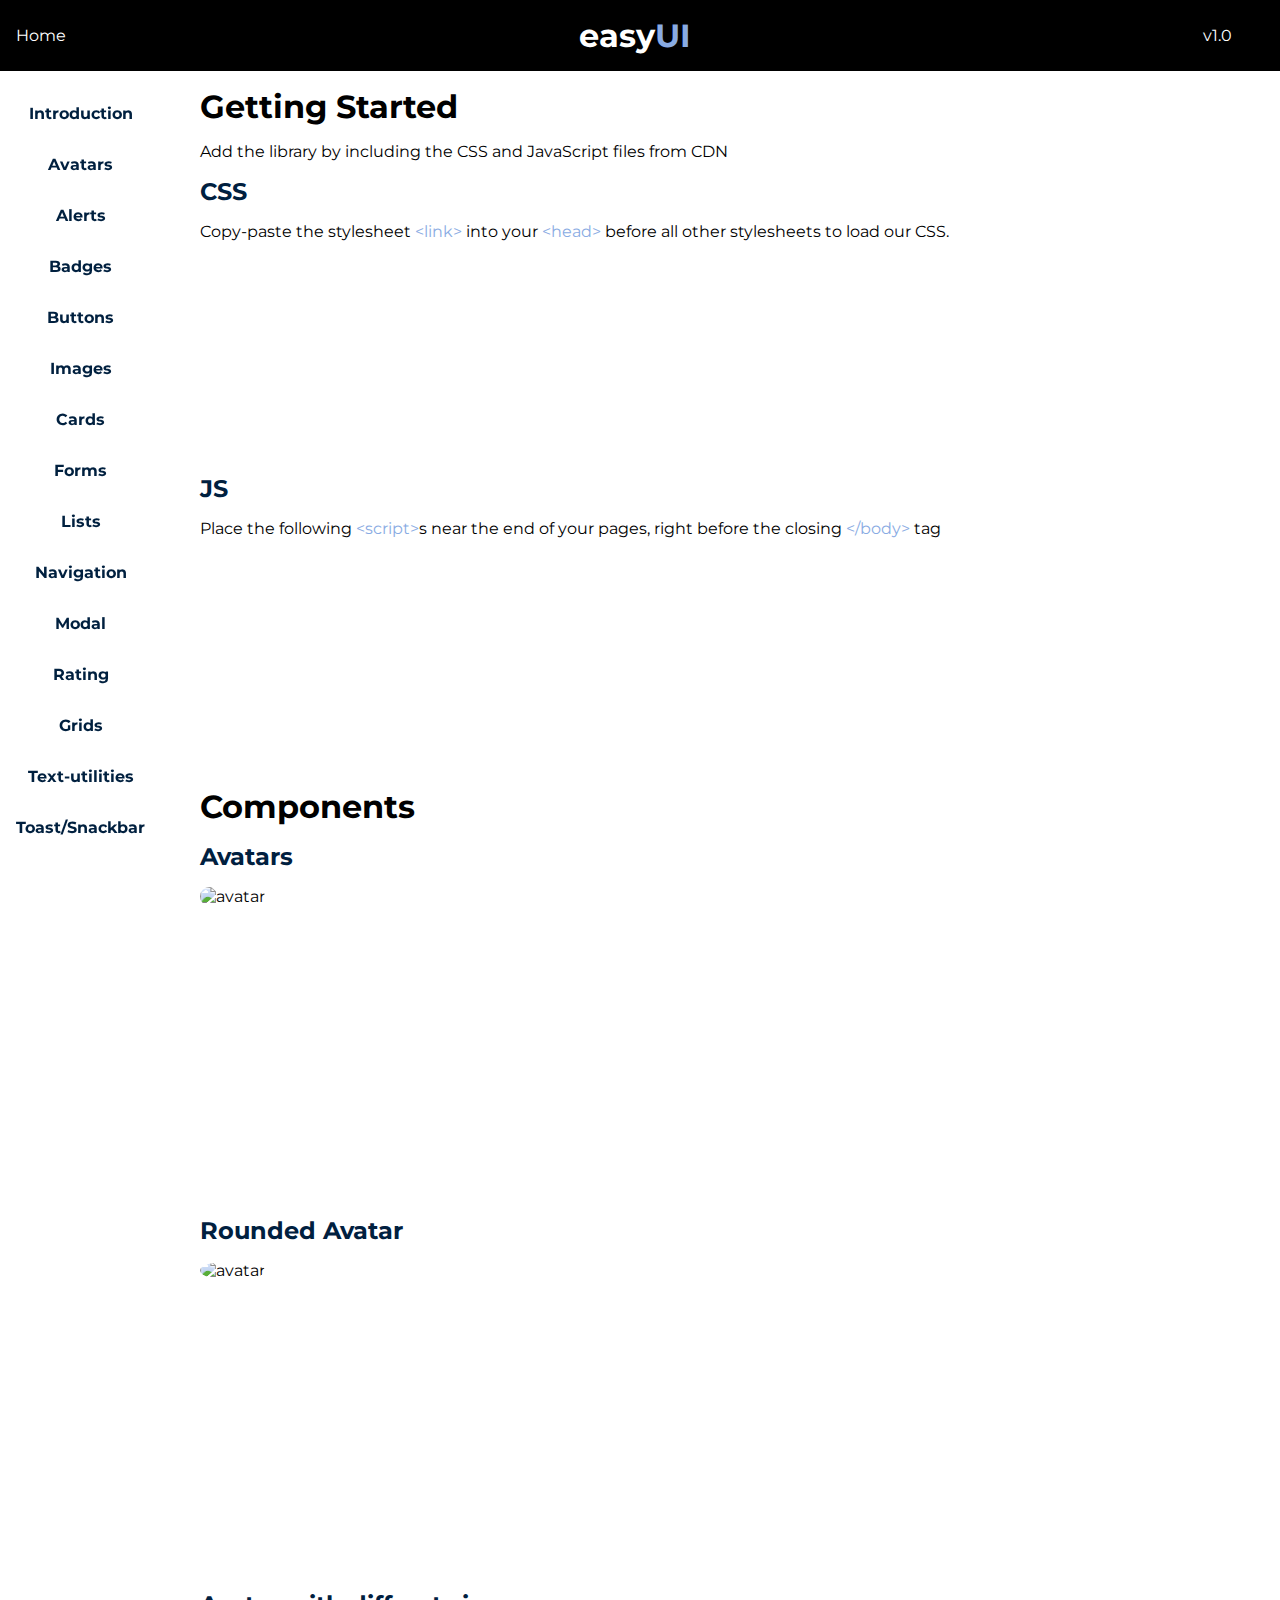
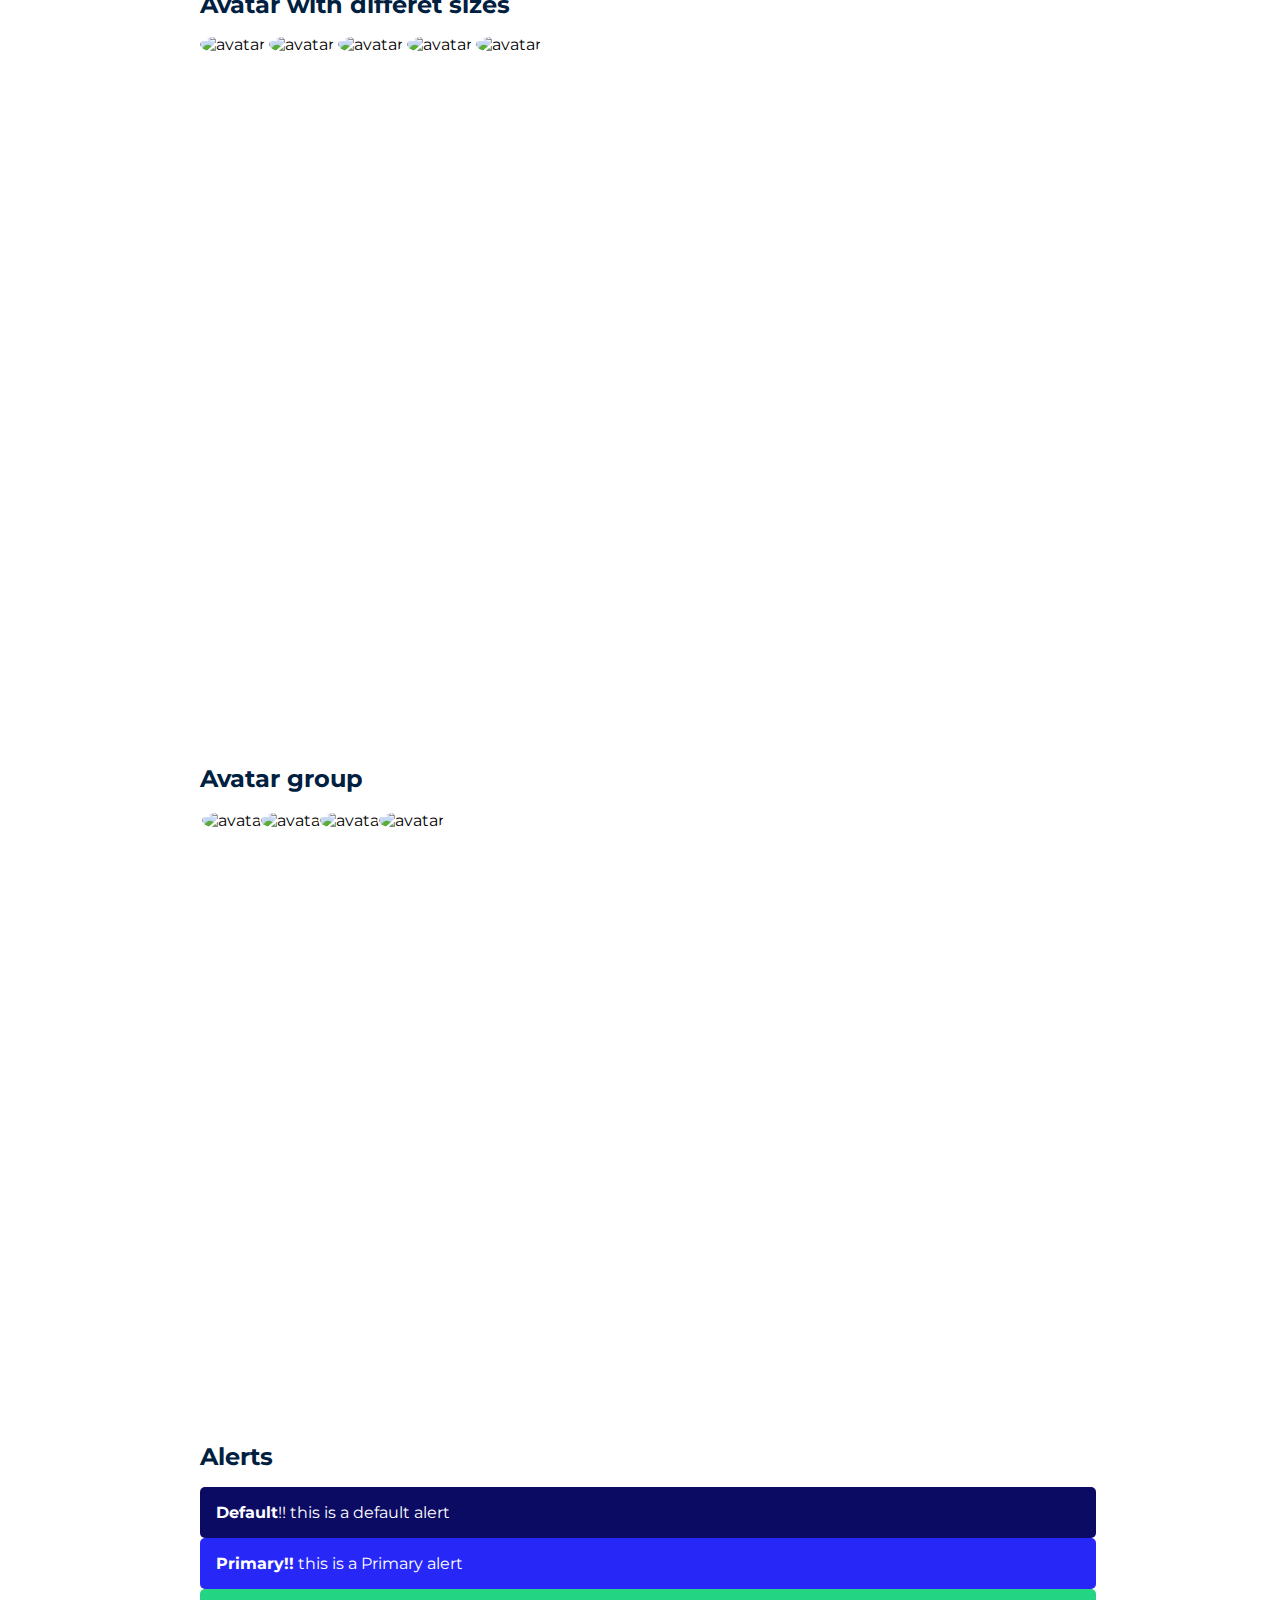
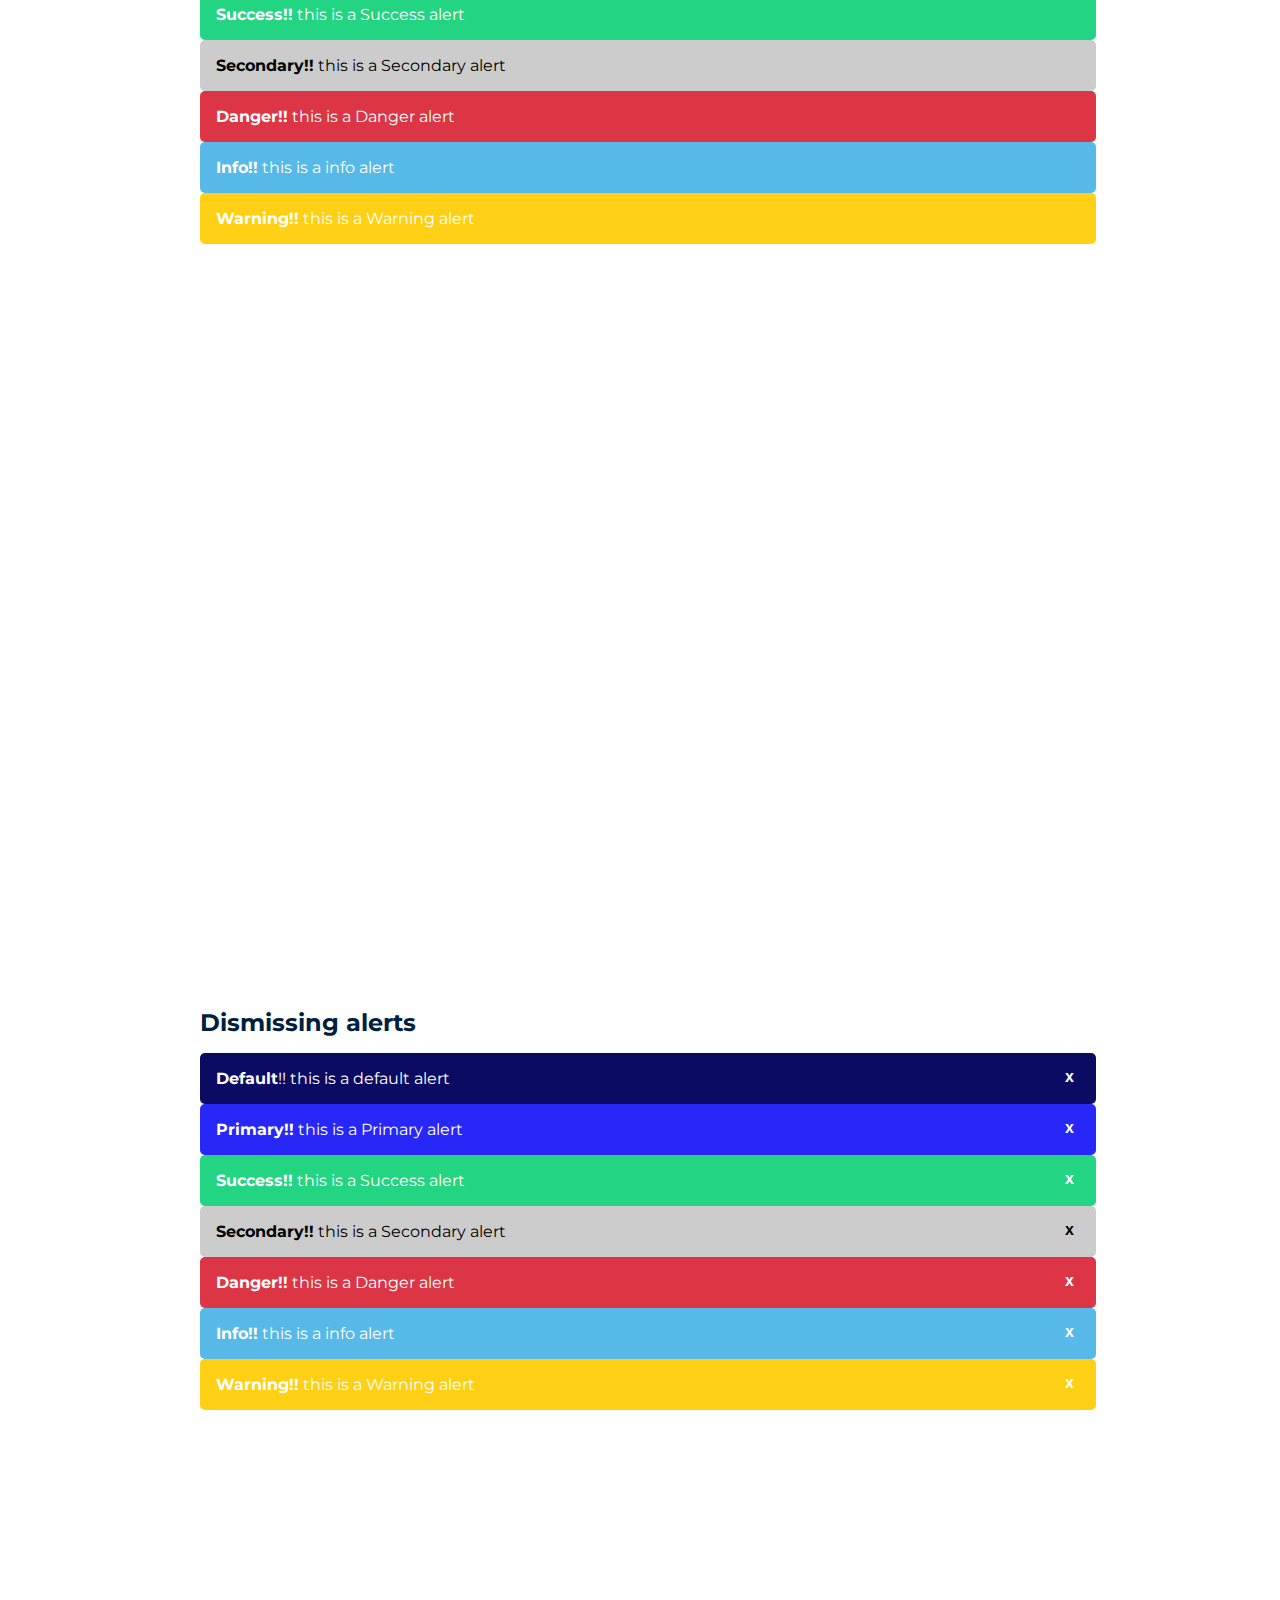
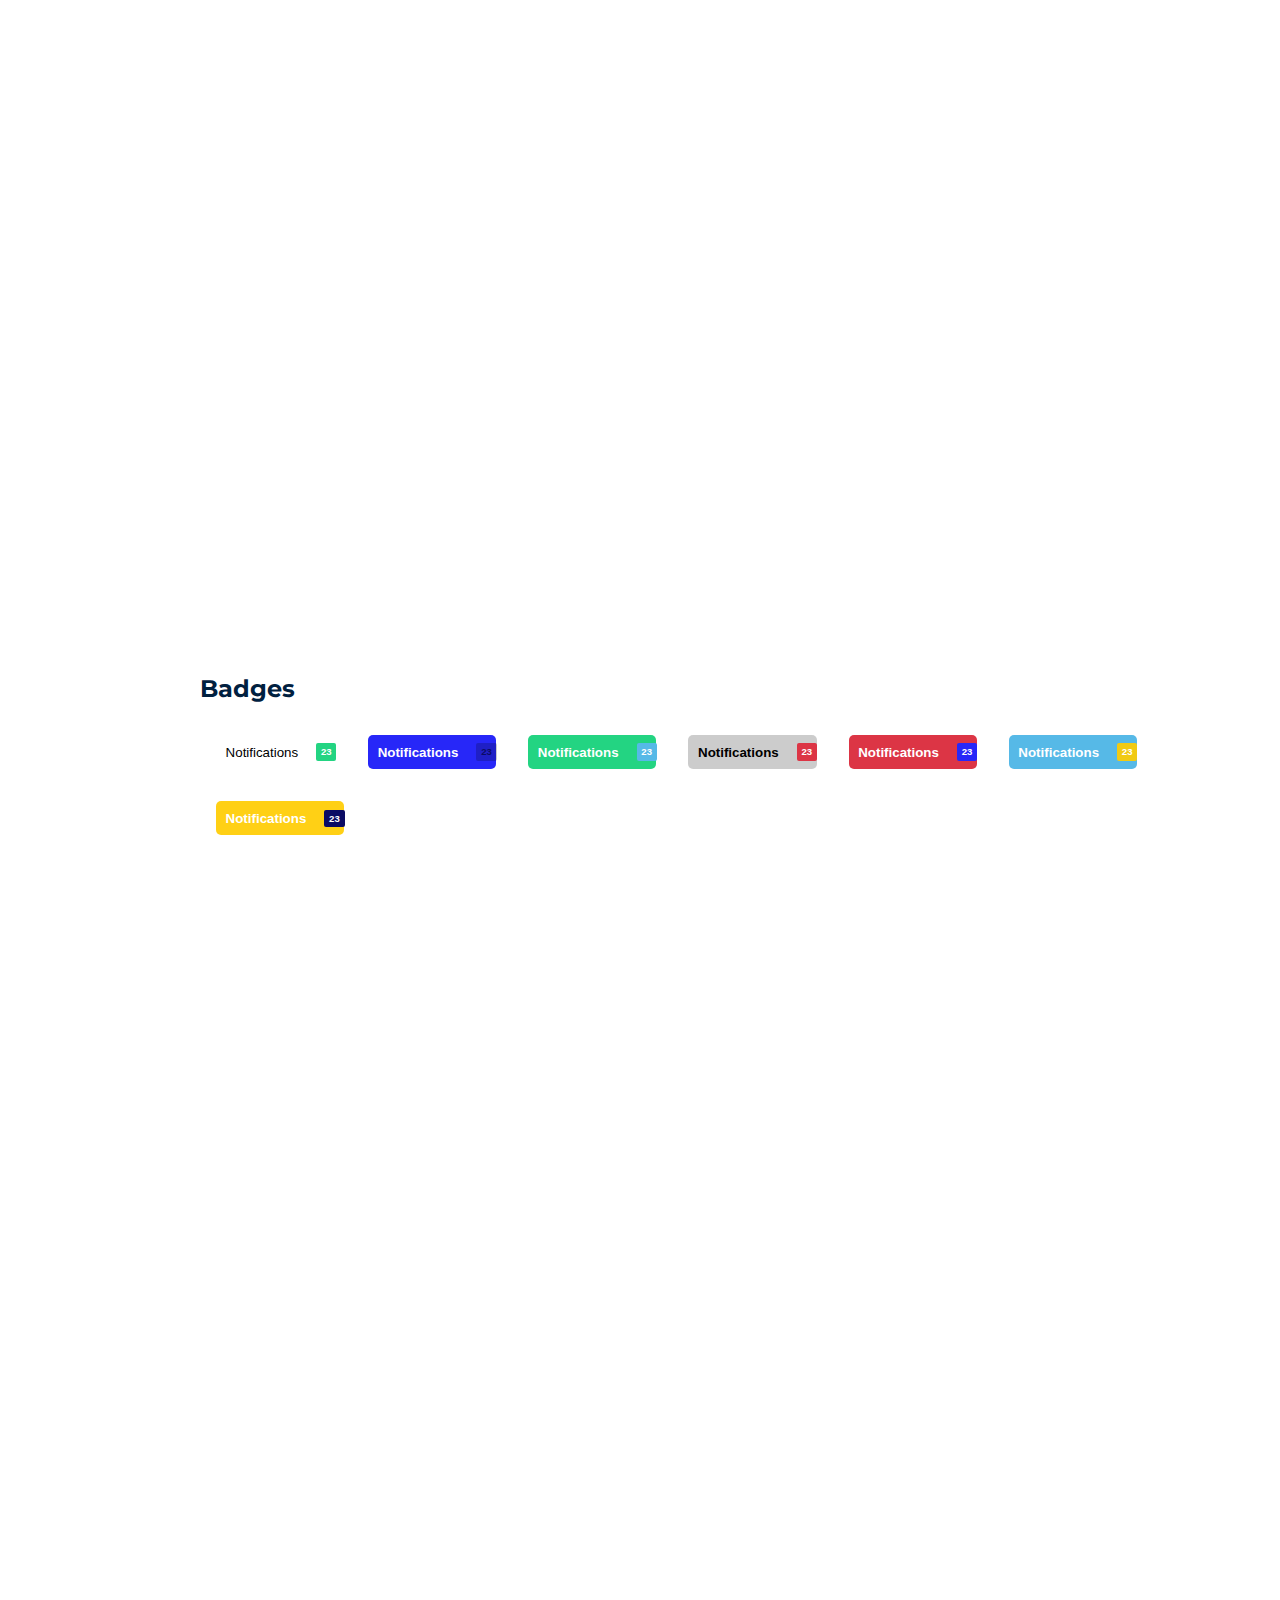
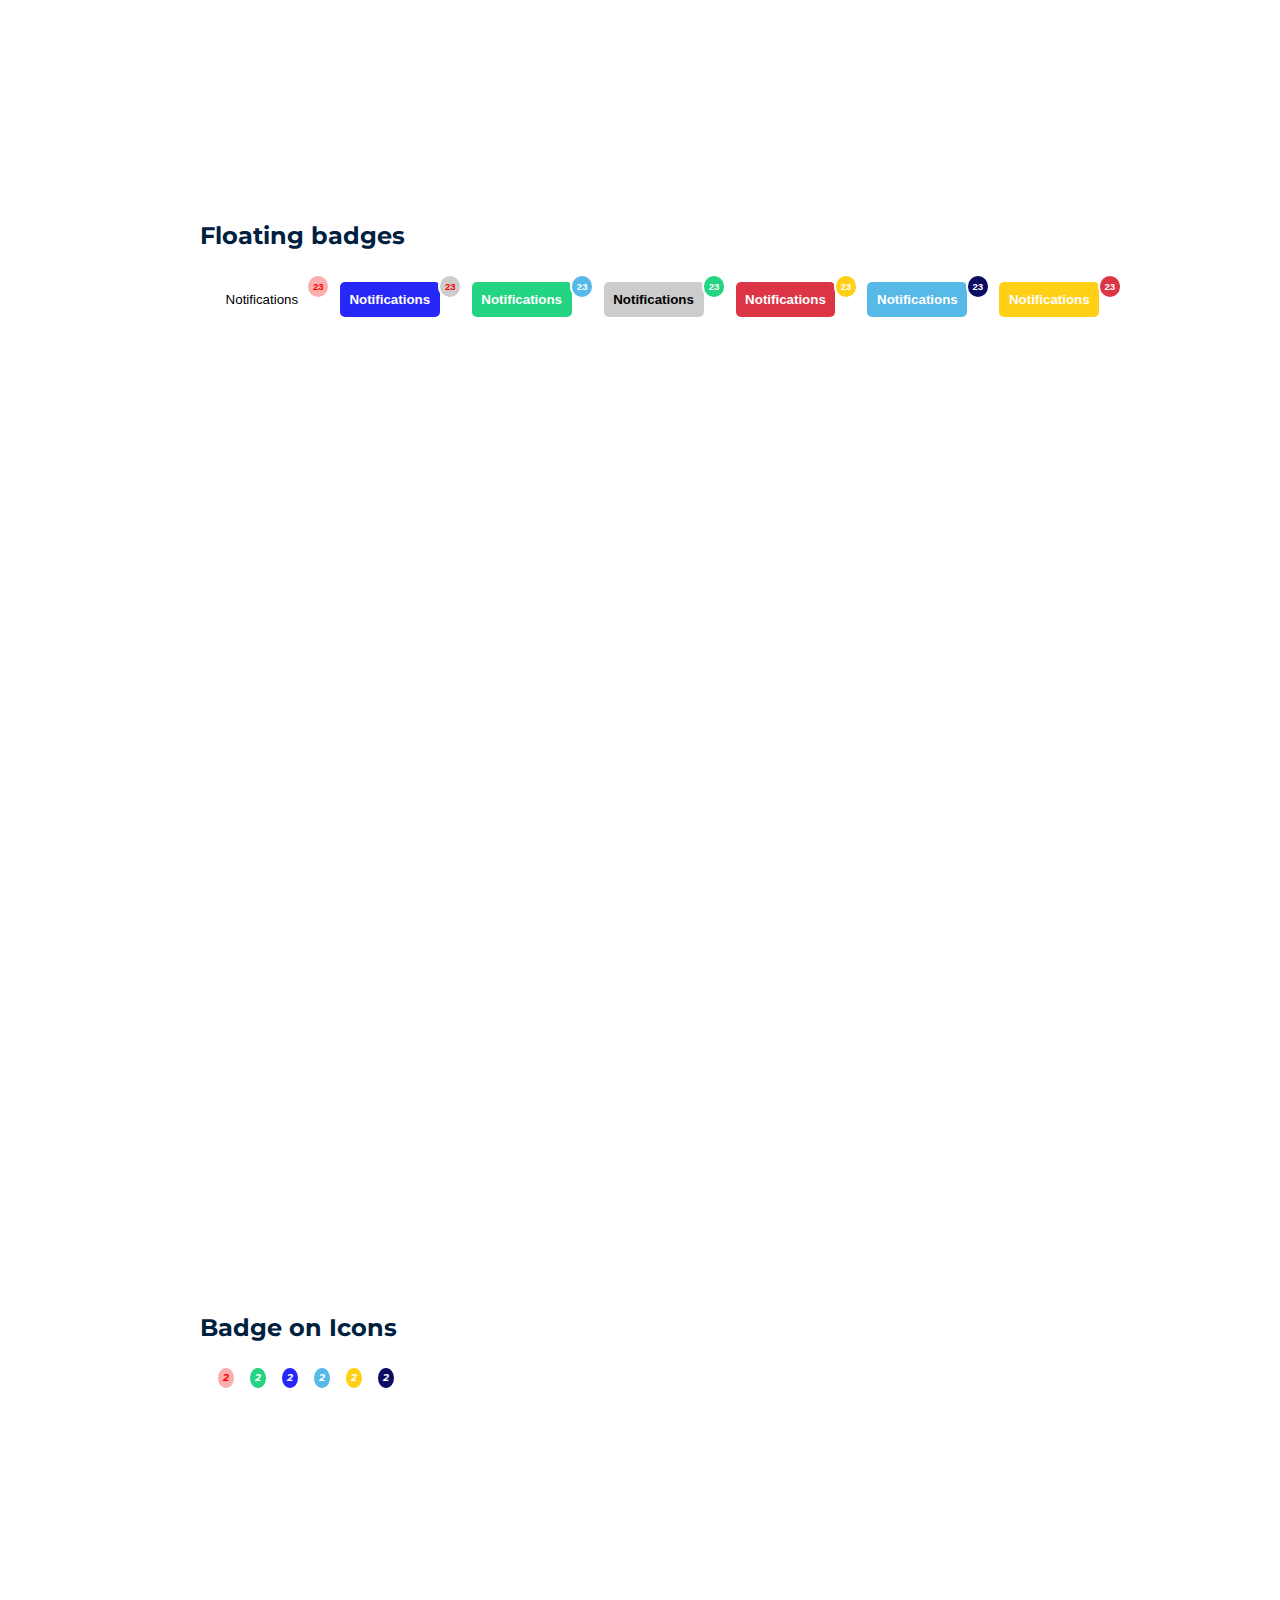
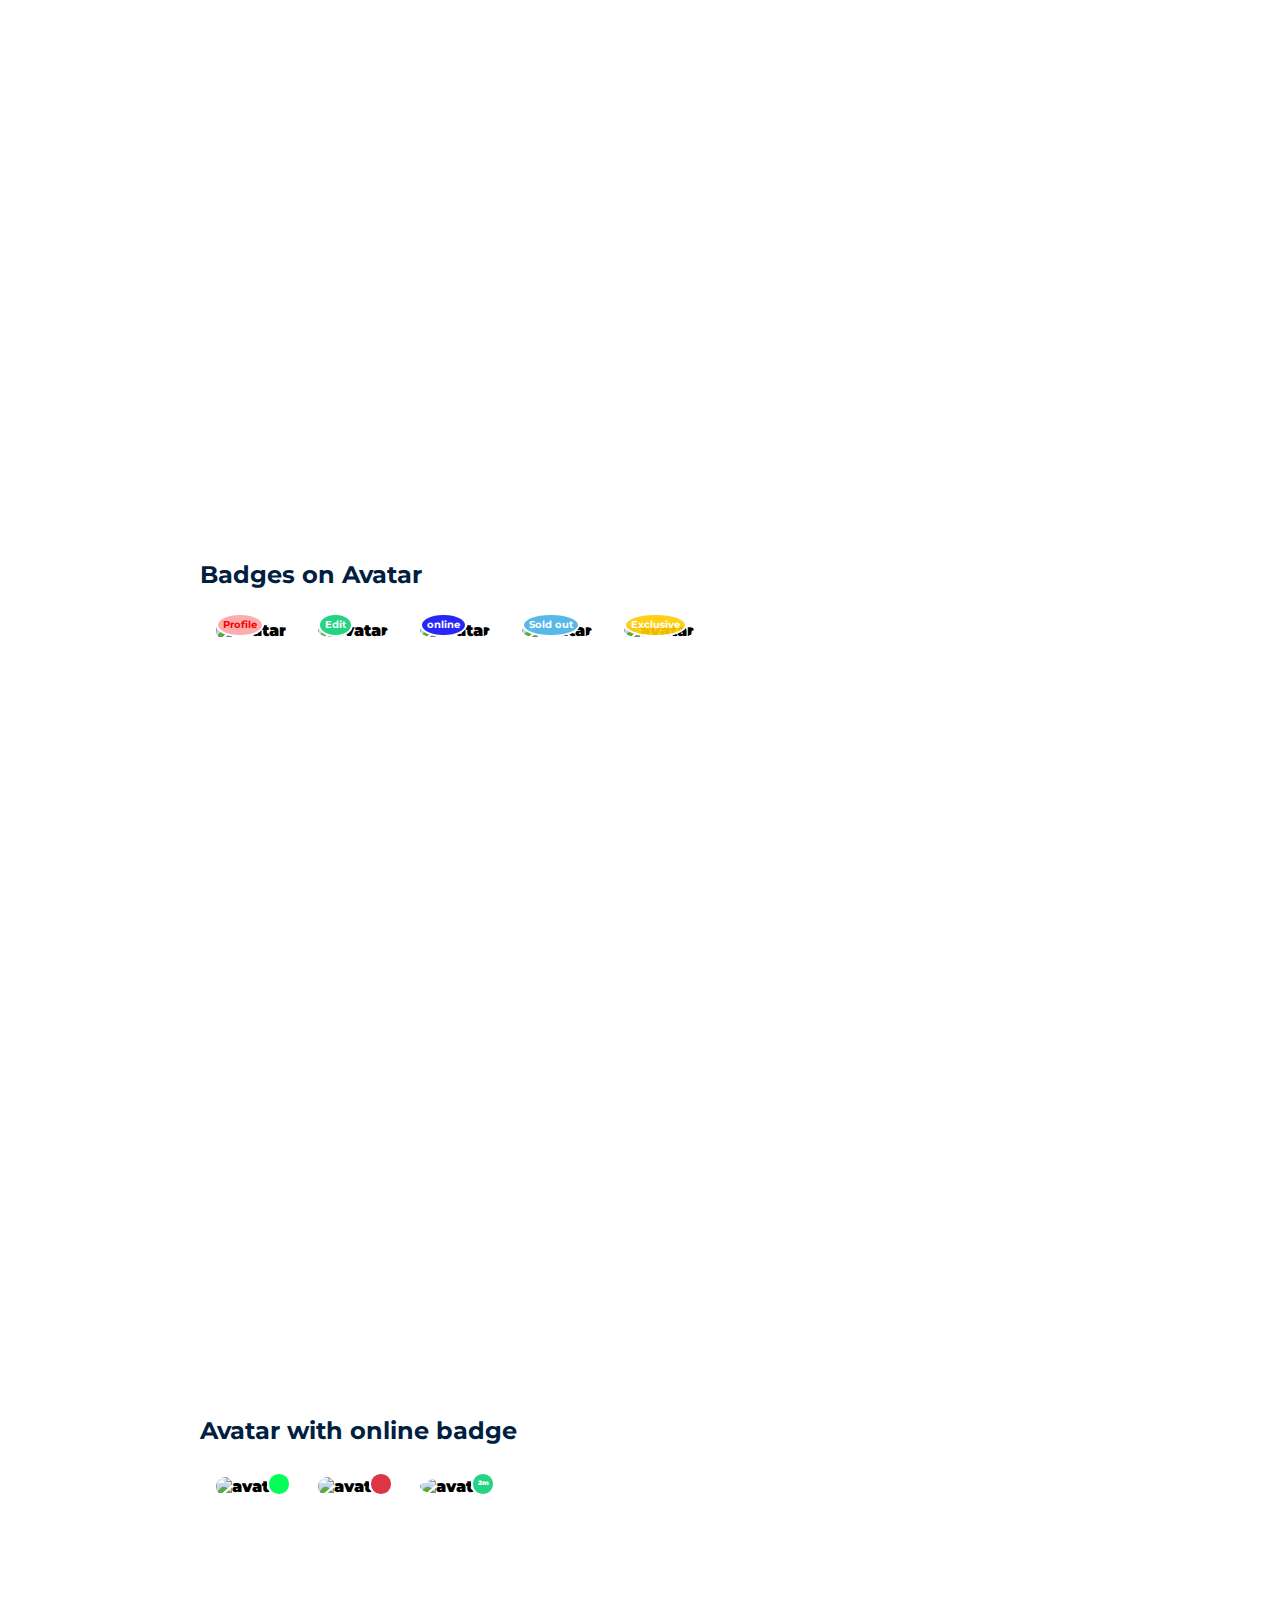
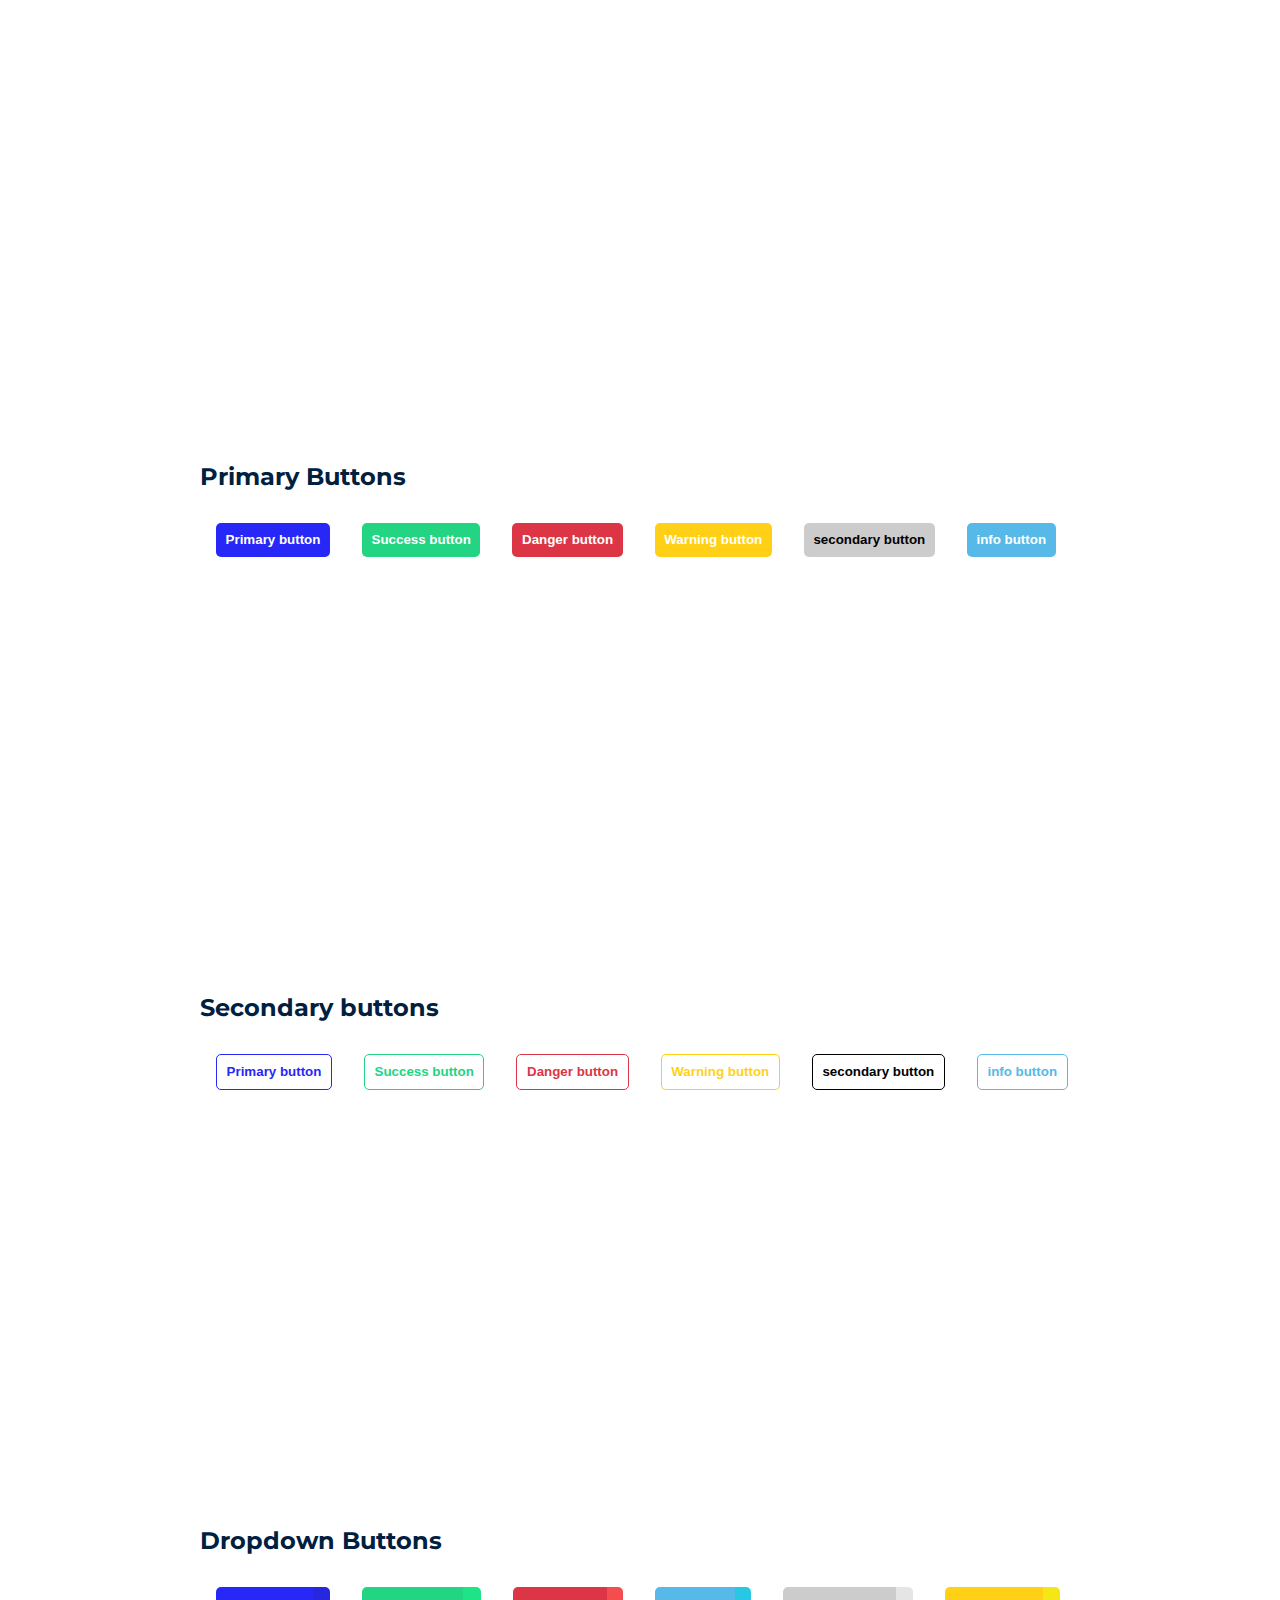
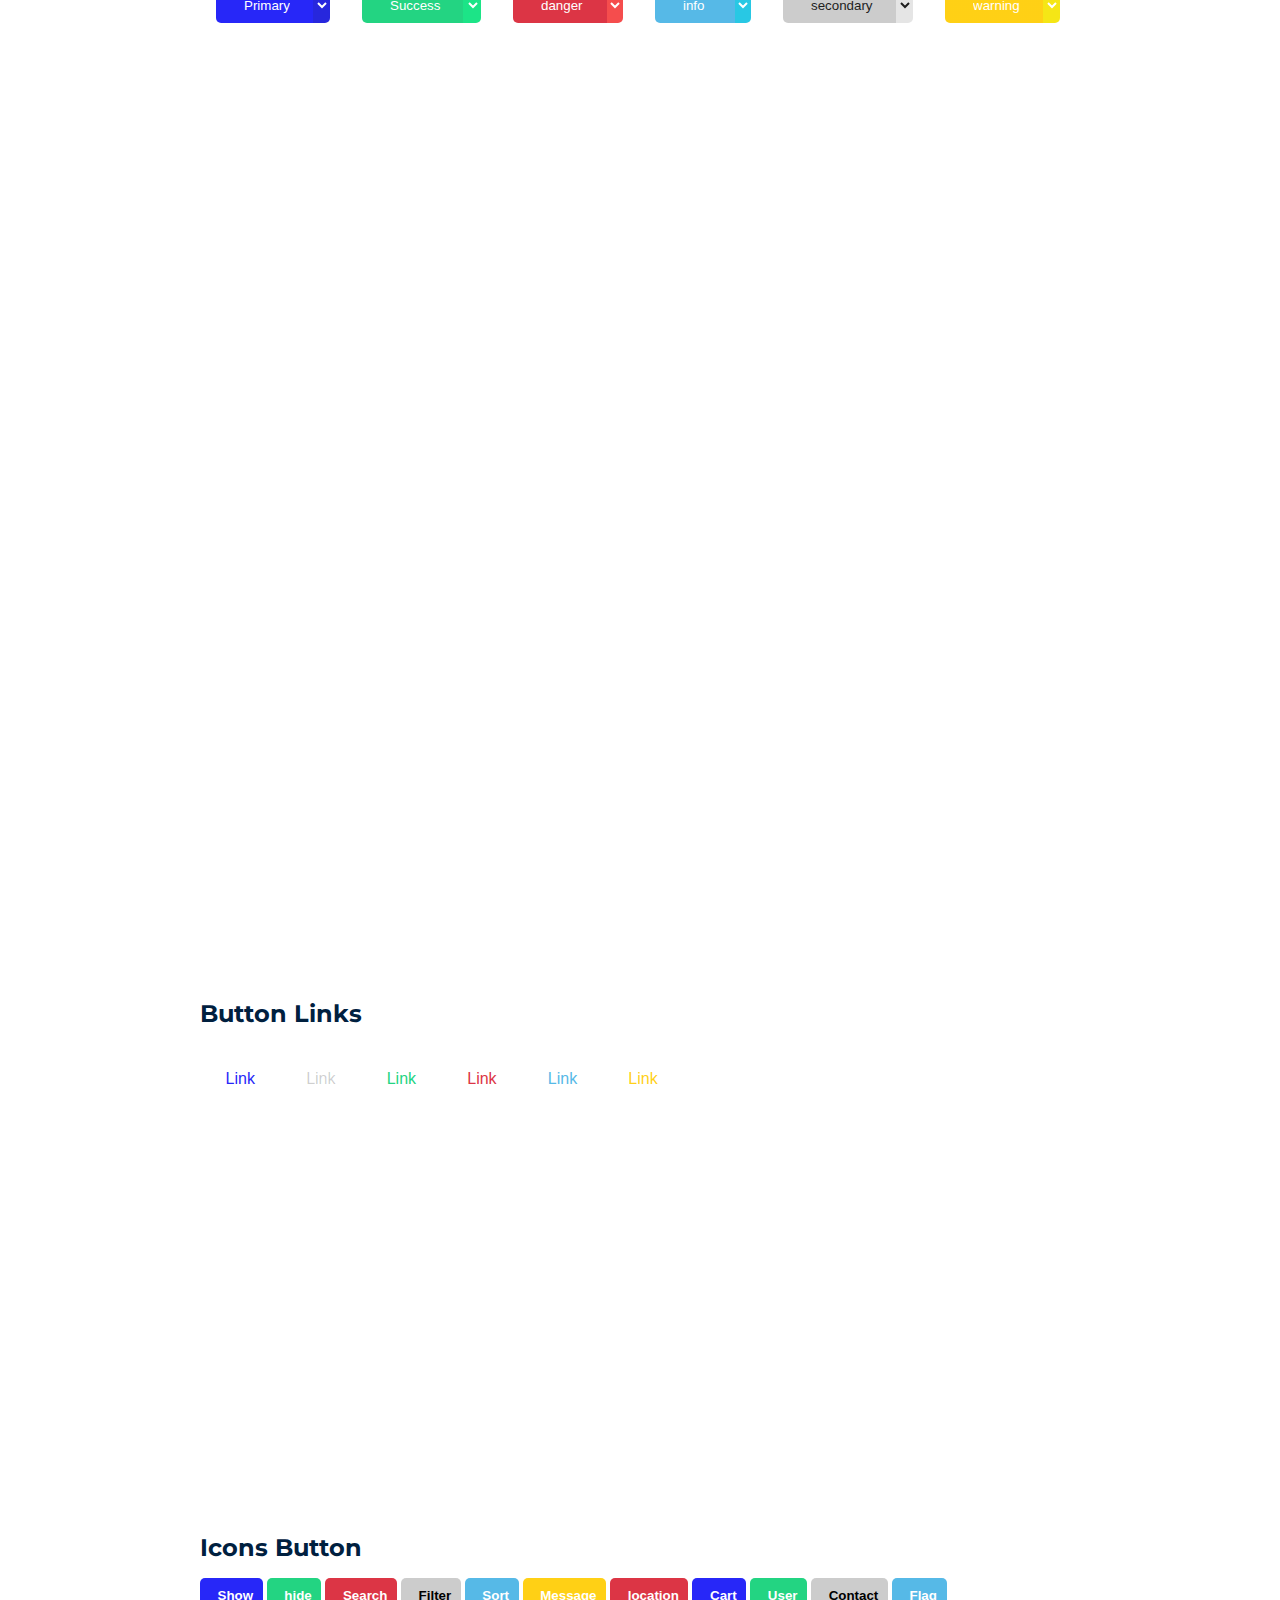
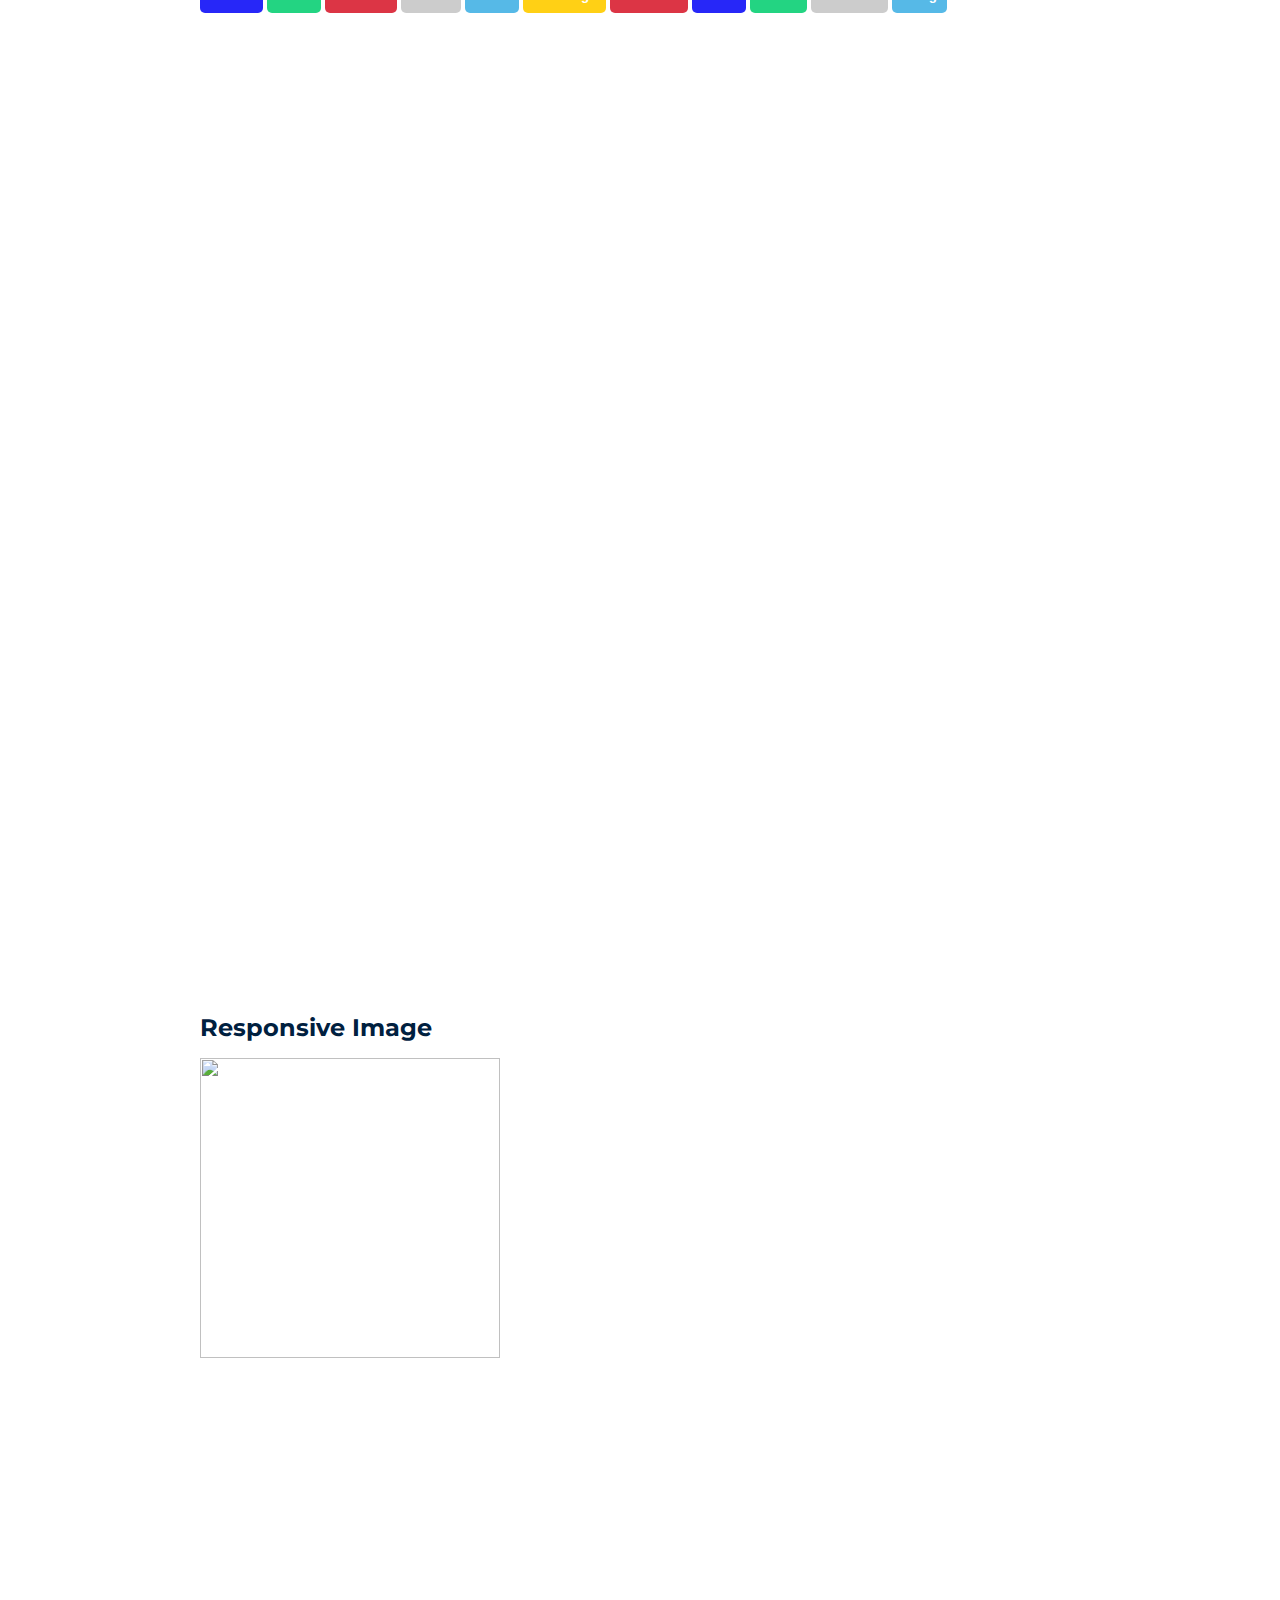
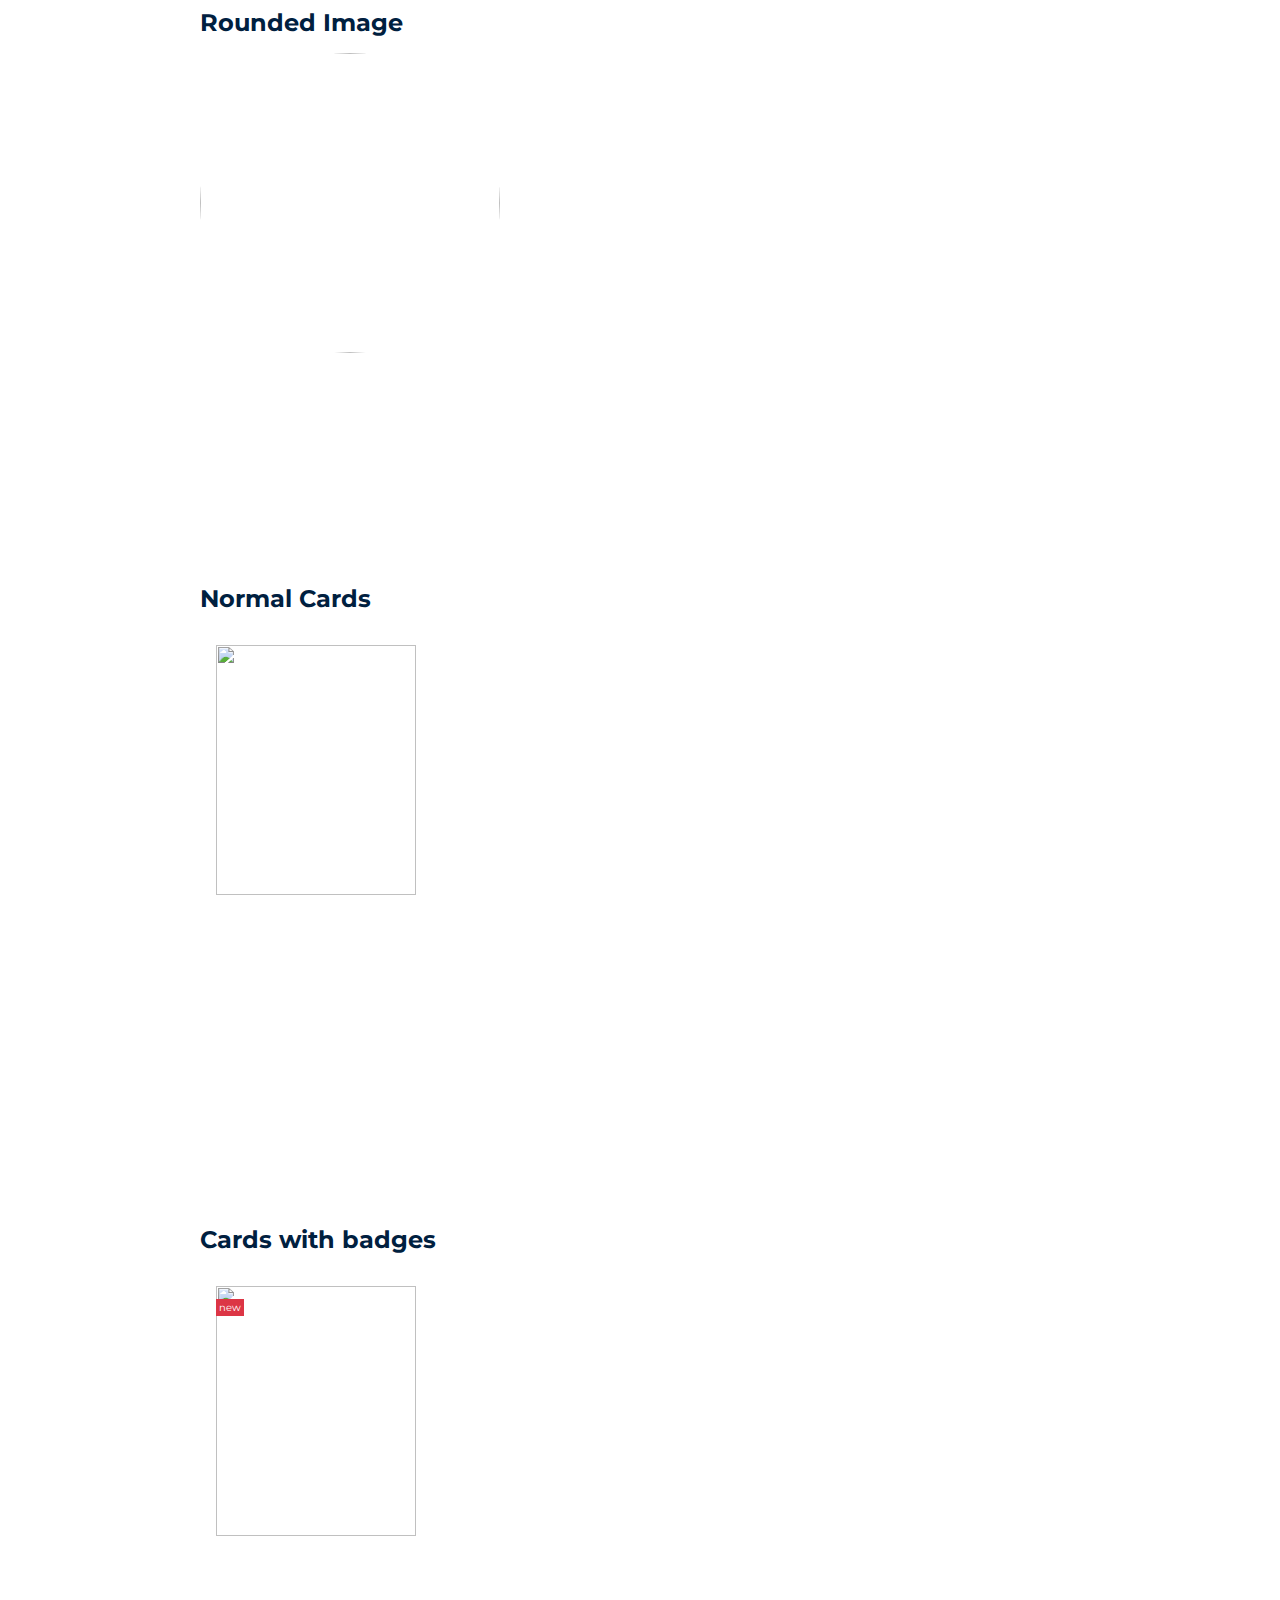
==== commit cc26cf6b: "Update index.html" ====
--- a/index.html
+++ b/index.html
@@ -5,7 +5,7 @@
     <meta charset="UTF-8">
     <meta http-equiv="X-UA-Compatible" content="IE=edge">
     <meta name="viewport" content="width=device-width, initial-scale=1.0">
-    <link rel="stylesheet" href="./documentation.css" />
+    <link rel="stylesheet" href="./styles.css" />
     <link rel="stylesheet" href="./library.css" />
     <link rel="stylesheet" href="path/to/font-awesome/css/font-awesome.min.css">
     <script src="https://kit.fontawesome.com/a076d05399.js"></script>
@@ -18,7 +18,7 @@
 <body>
     <div class="container">
 
-        <nav class="nav bg-dark">
+        <nav class="nav">
             <ul class="nav-list justify-content-space-between align-items-center">
                 <li class="nav-item"><a href="/" class="nav-link text-light">Home</a></li>
                 <li class="nav-item text-light">
--- a/styles.css
+++ b/styles.css
@@ -0,0 +1,160 @@
+@import url('https://fonts.googleapis.com/css2?family=Montserrat:wght@500&display=swap');
+*{
+    margin: 0;
+}
+
+:root{
+    --primary: white;
+    --secondary:black ;
+    --tertiary:#00203FFF ;
+}
+
+body{
+    font-family: 'Montserrat', sans-serif;
+}
+
+section h2{
+    margin-bottom: 1rem;
+    color: var(--tertiary);
+}
+
+.container{
+   display: grid;
+   grid-template-columns: 200px auto auto;
+   grid-template-areas: 
+   "nav nav nav"
+   "sidebar content content"
+   "footer footer footer";
+   grid-auto-flow: column;
+}
+
+.nav{
+    grid-area: nav;
+    position: sticky;
+    top: 0;
+    z-index: 1;
+    width: 100%;
+    background: var(--secondary);
+}
+
+.sidebar{
+    grid-area: sidebar;
+    padding: 1rem;
+    position: fixed;
+    margin-top: 8vh;
+    height:86vh;
+    overflow-y: scroll;
+    -ms-overflow-style: none; 
+    scrollbar-width: none;
+}
+
+.sidebar::-webkit-scrollbar {
+    display: none;
+}
+  
+.sidebar ul{
+    padding:0;
+    margin:0;
+    display:flex;
+    flex-direction: column;
+    align-items: center;
+}
+
+.sidebar li{
+    list-style: none;
+    margin: 1rem 0;
+}
+
+.sidebar li a {
+    text-decoration: none;
+    color: var(--tertiary);
+    font-weight: 700;
+}
+
+.content{
+    grid-area: content;
+    background-color: var(--primary);
+    color: var(--secondary);
+    width: 100%;
+}
+
+.footer{
+    grid-area: footer;
+    background: var(--secondary);
+    padding: 1rem;
+    display: flex;
+    flex-direction: column;
+    justify-content: space-evenly;
+    height:180px;
+    z-index:1;
+}
+
+.footer-header{
+    text-align: center;
+    color: var(--primary);
+}
+
+.footer ul{
+    display: flex;
+    justify-content: space-around;
+    margin: 0;
+    padding: 0;
+}
+
+.footer li{
+    list-style: none;
+    margin: 0;
+    padding: 0;
+    margin-right: 1rem;
+    margin-top: 1rem;
+}
+
+.footer li a{
+   color: var(--primary);
+   text-decoration: none;
+}
+
+.footer i{
+    color: var(--primary);
+}
+
+.code-container{
+    display: flex;
+    flex-direction: column;
+}
+
+.code-container > h2{
+    margin-bottom: 1rem;
+}
+
+.iframe-container{
+    border:0; 
+    transform: scale(1); 
+    overflow:hidden;
+    margin-top: 10px;
+    width: 100%;
+}
+
+.badge-container{
+    display:flex;
+    flex-wrap: wrap;
+}
+
+.badge-container div {
+    margin: 1rem;
+}
+
+.btn-container{
+    display:flex;
+}
+
+.btn-container button{
+     margin: 1rem;
+}
+
+.btn-container select{
+    margin: 1rem;
+}
+
+
+
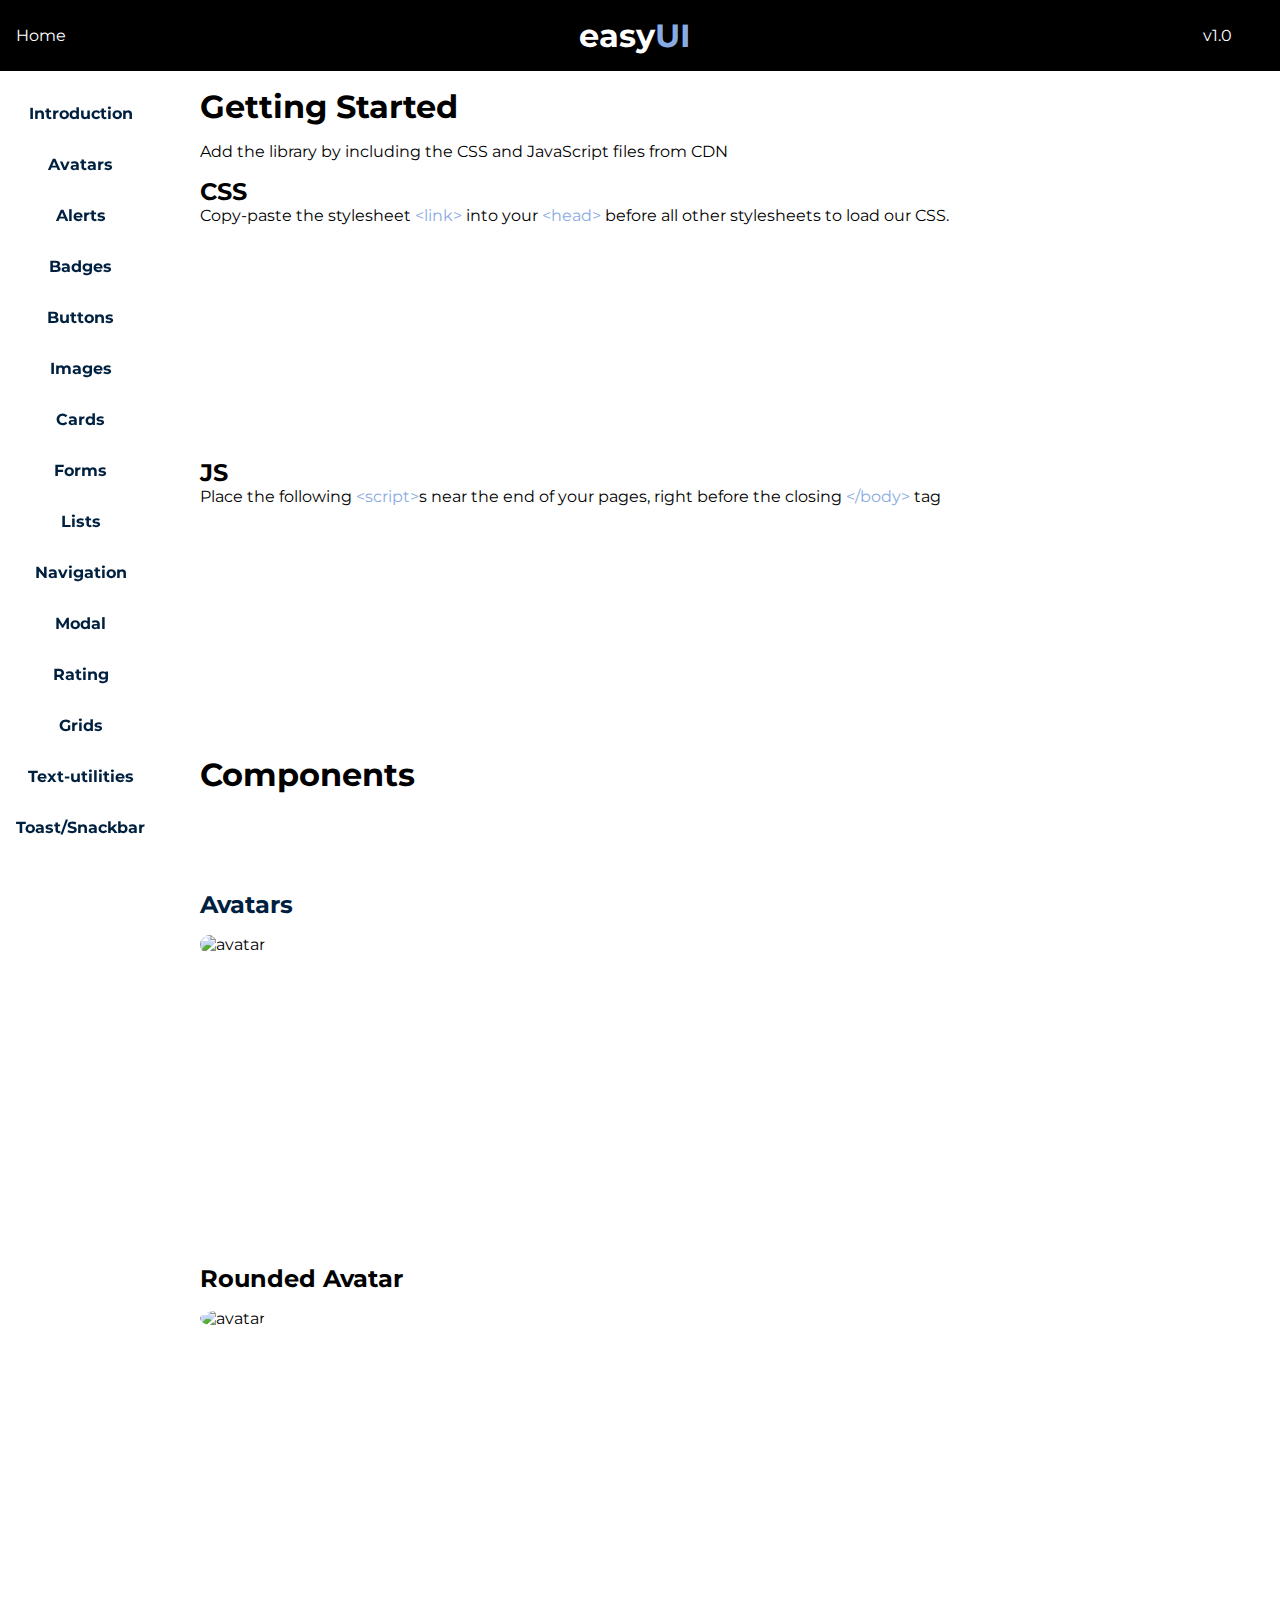
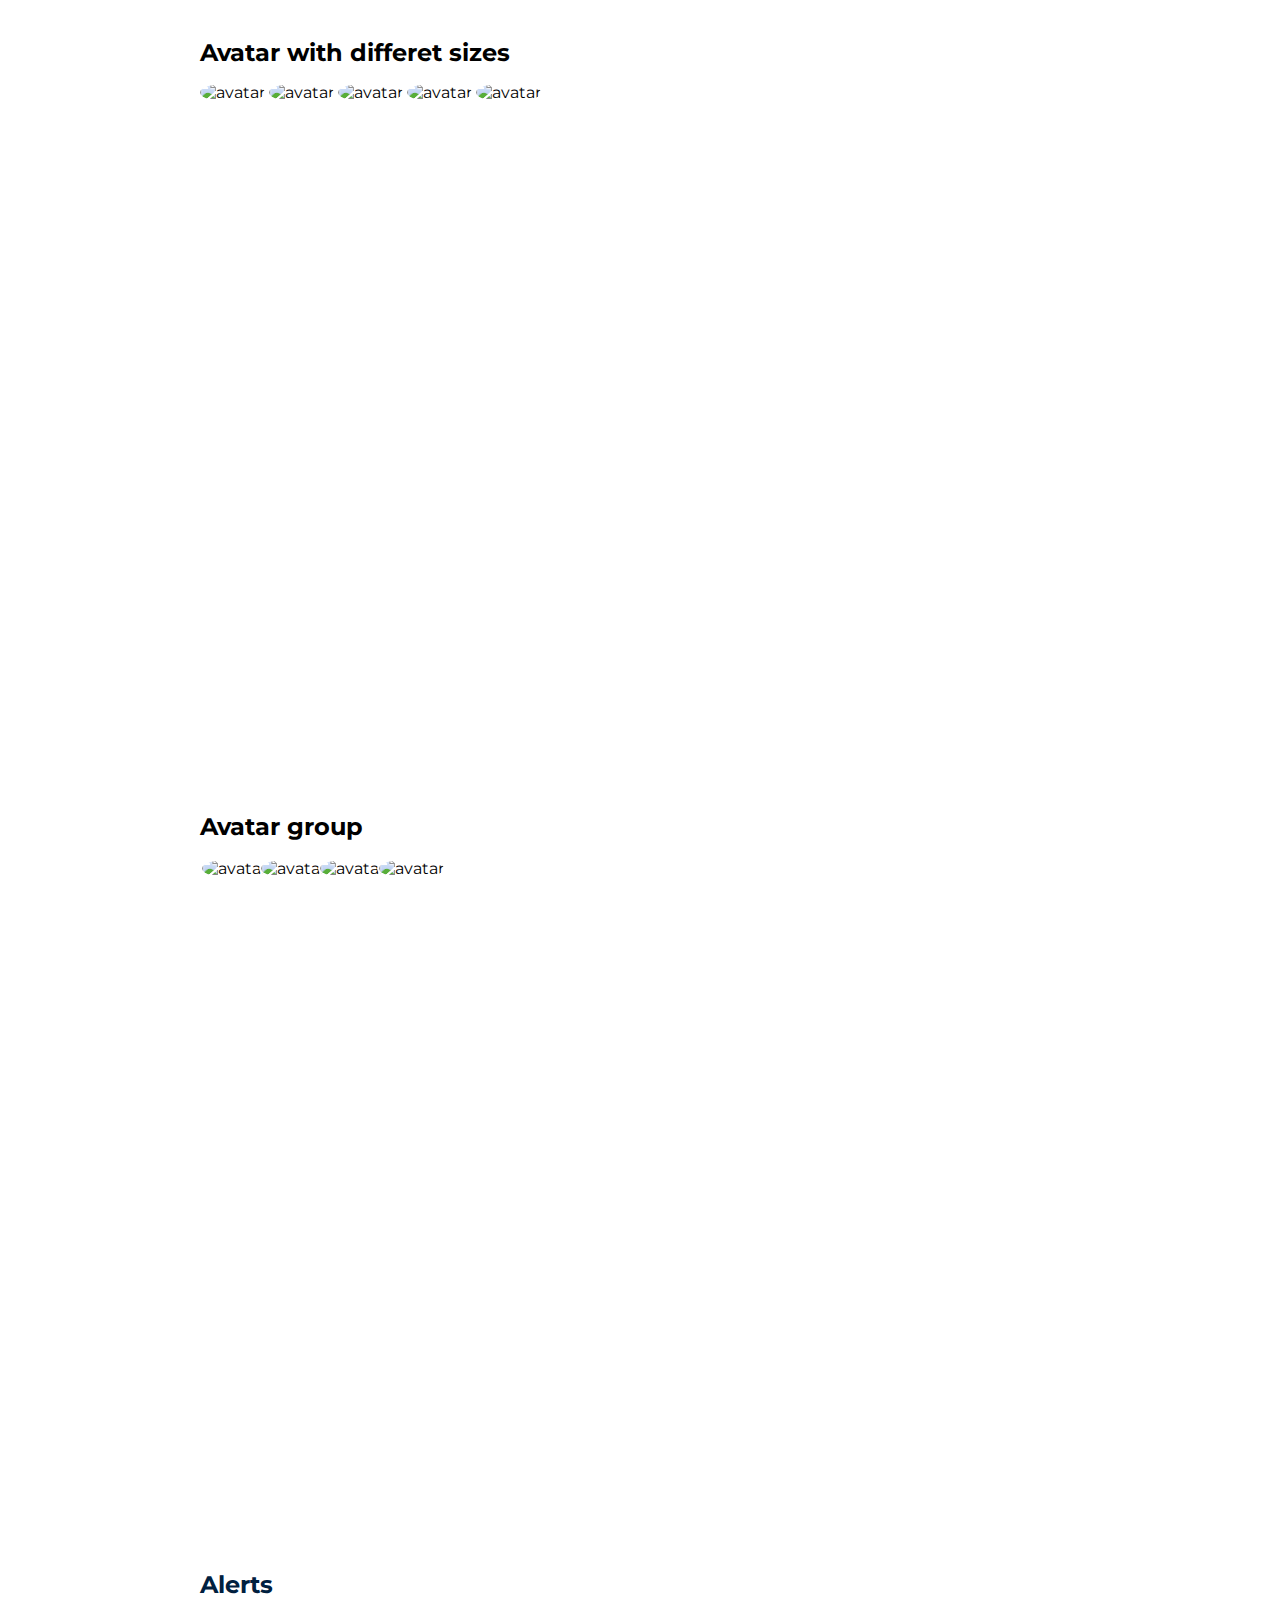
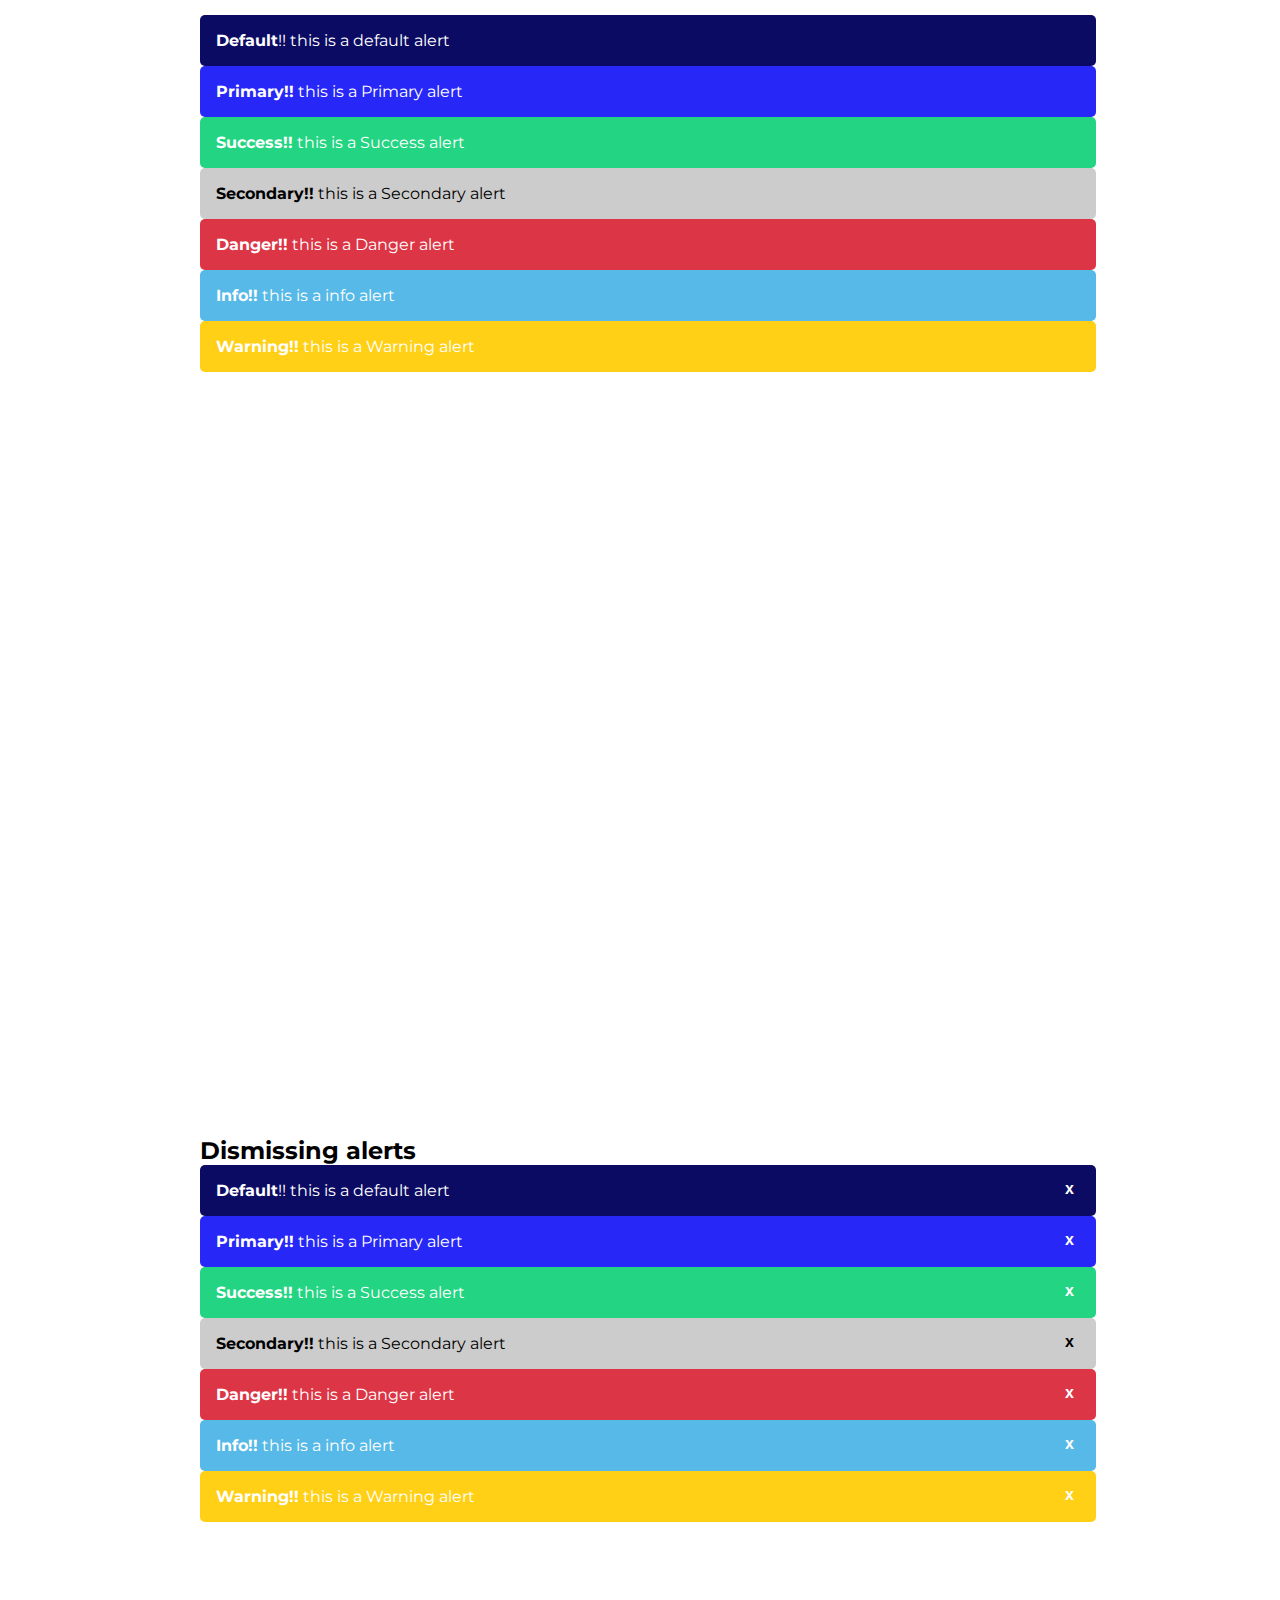
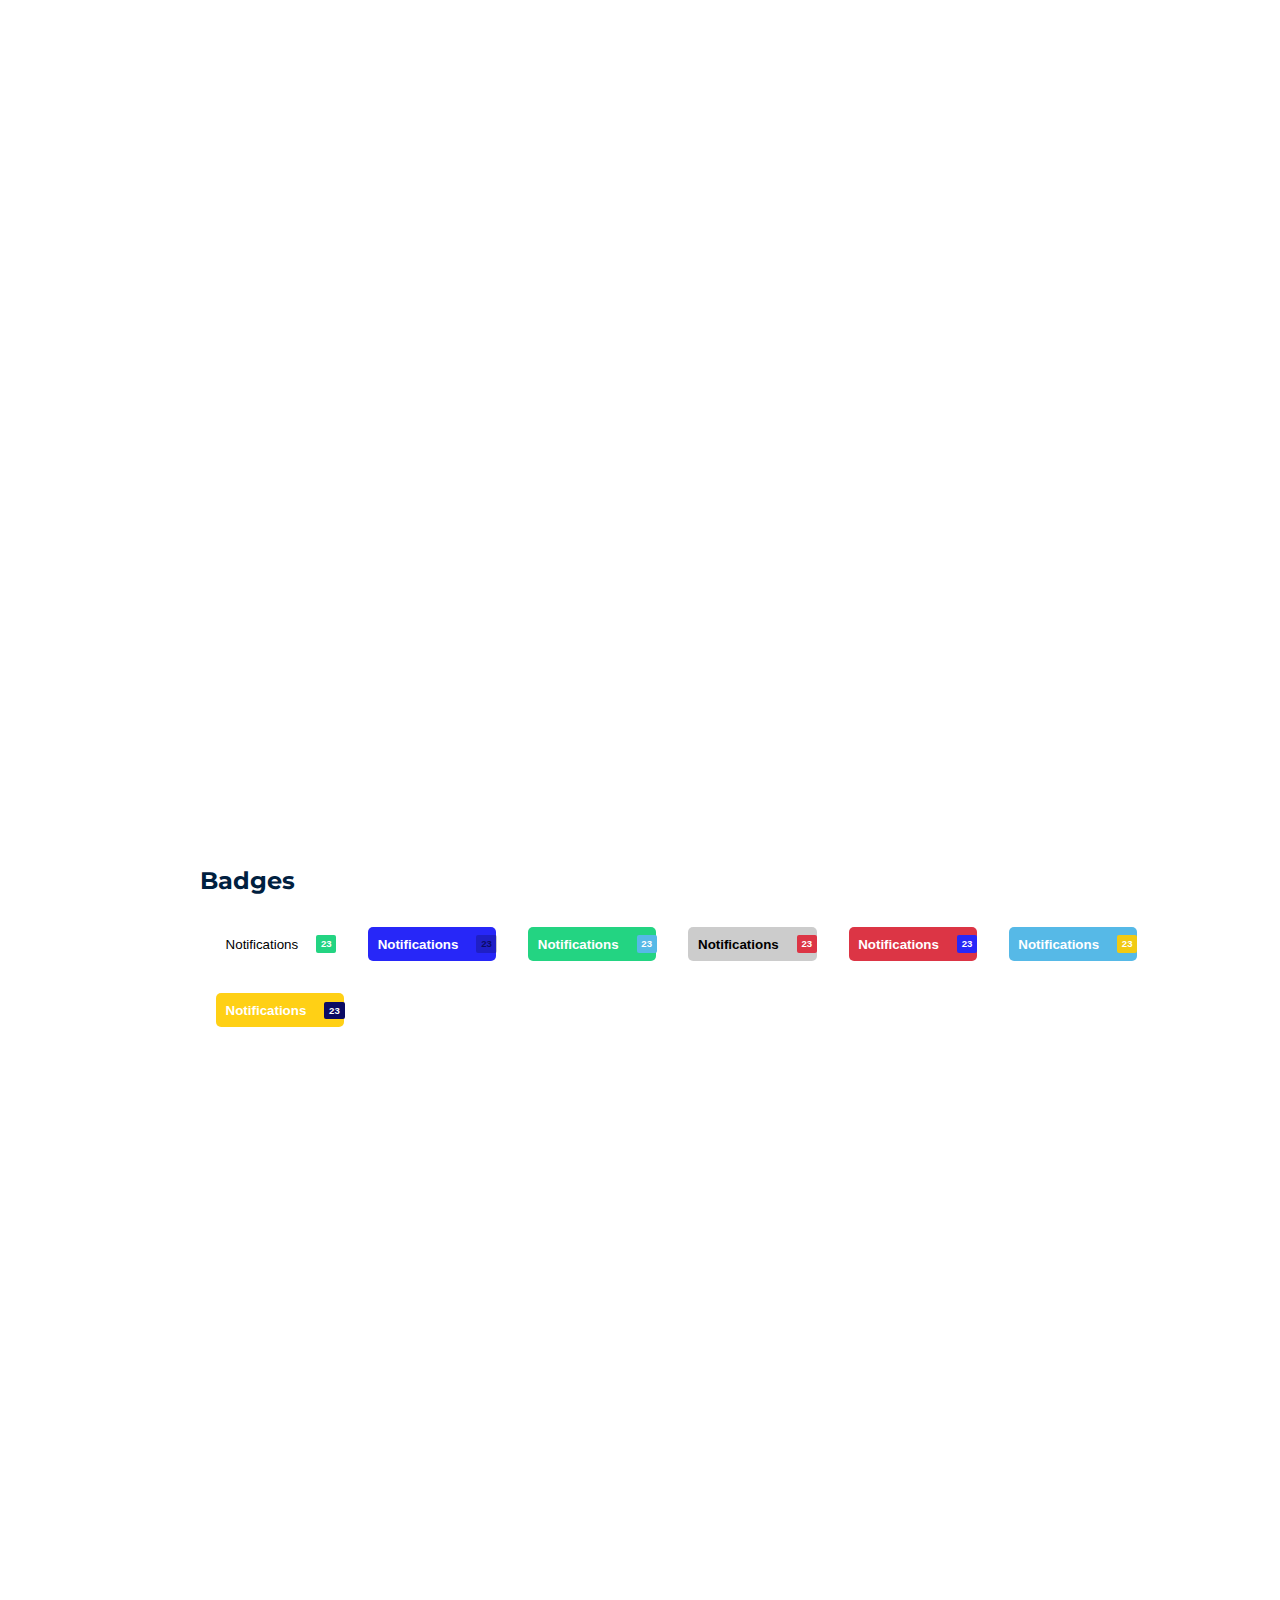
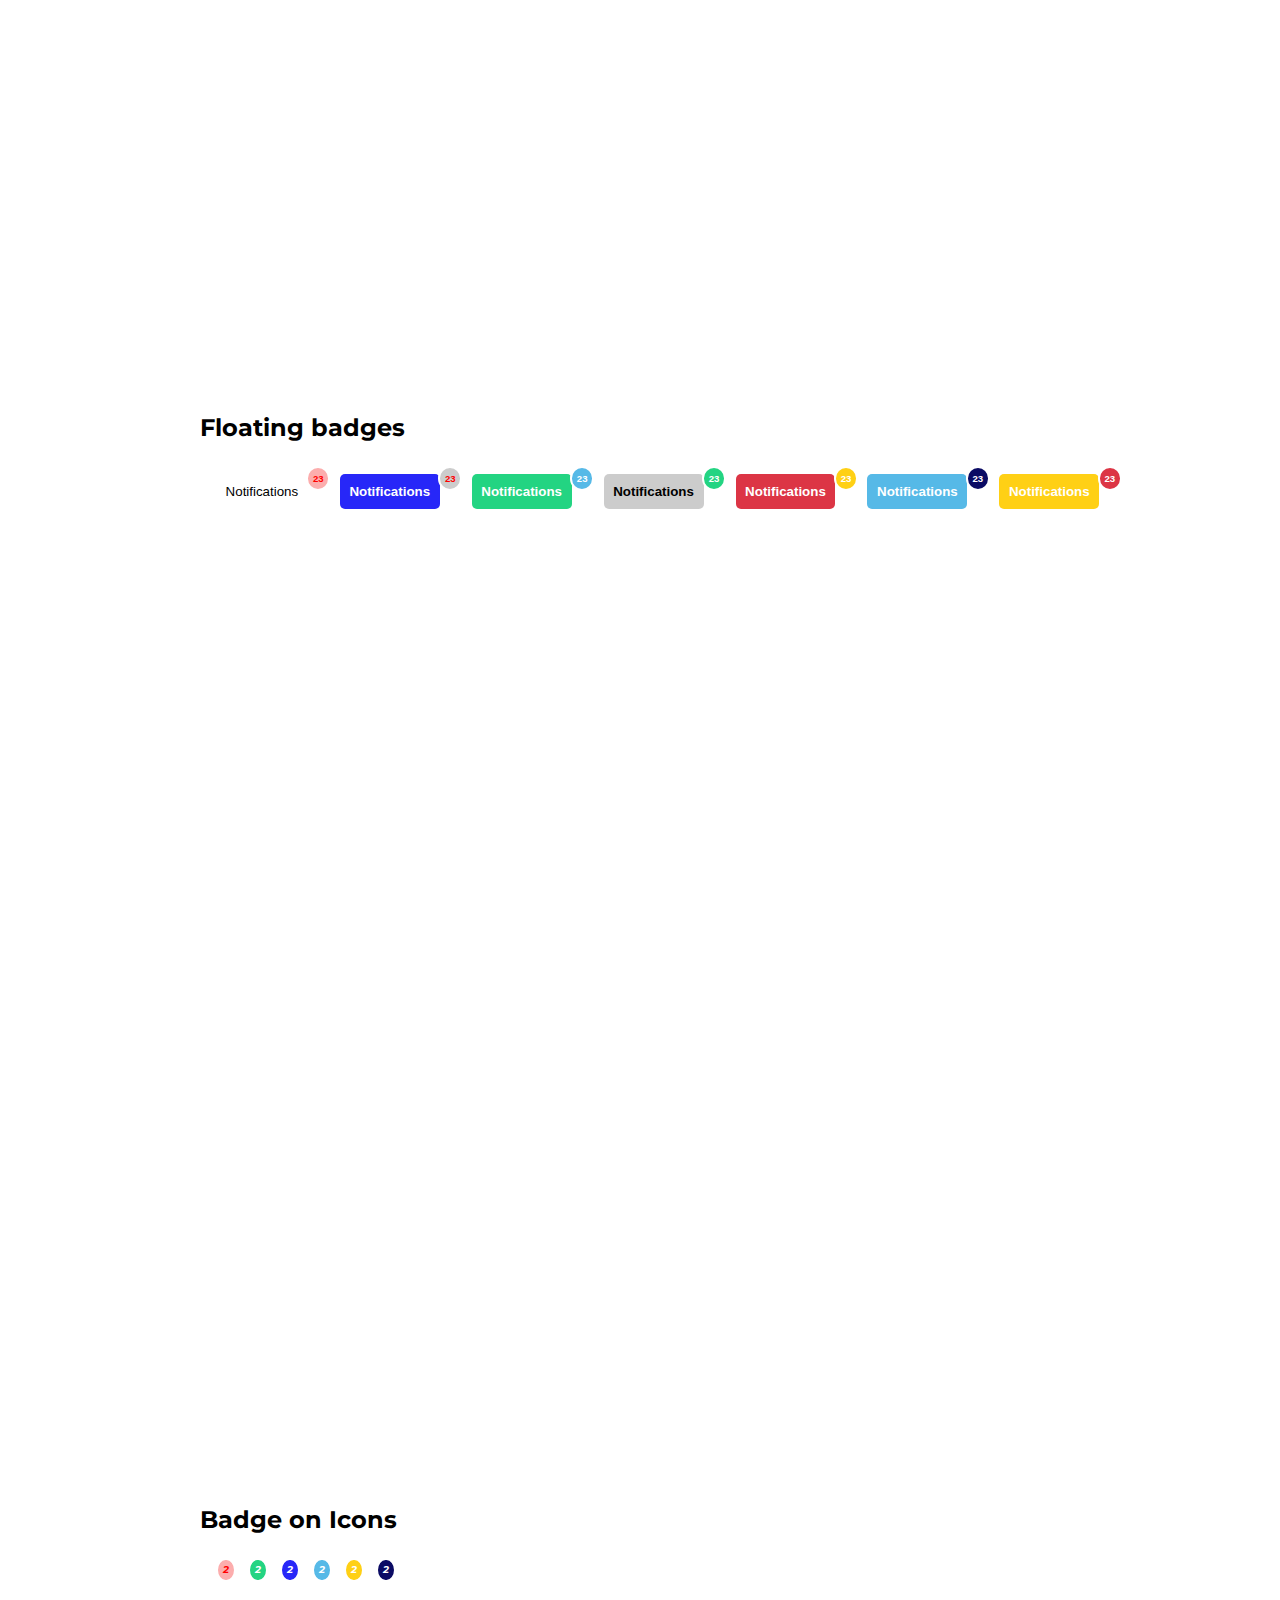
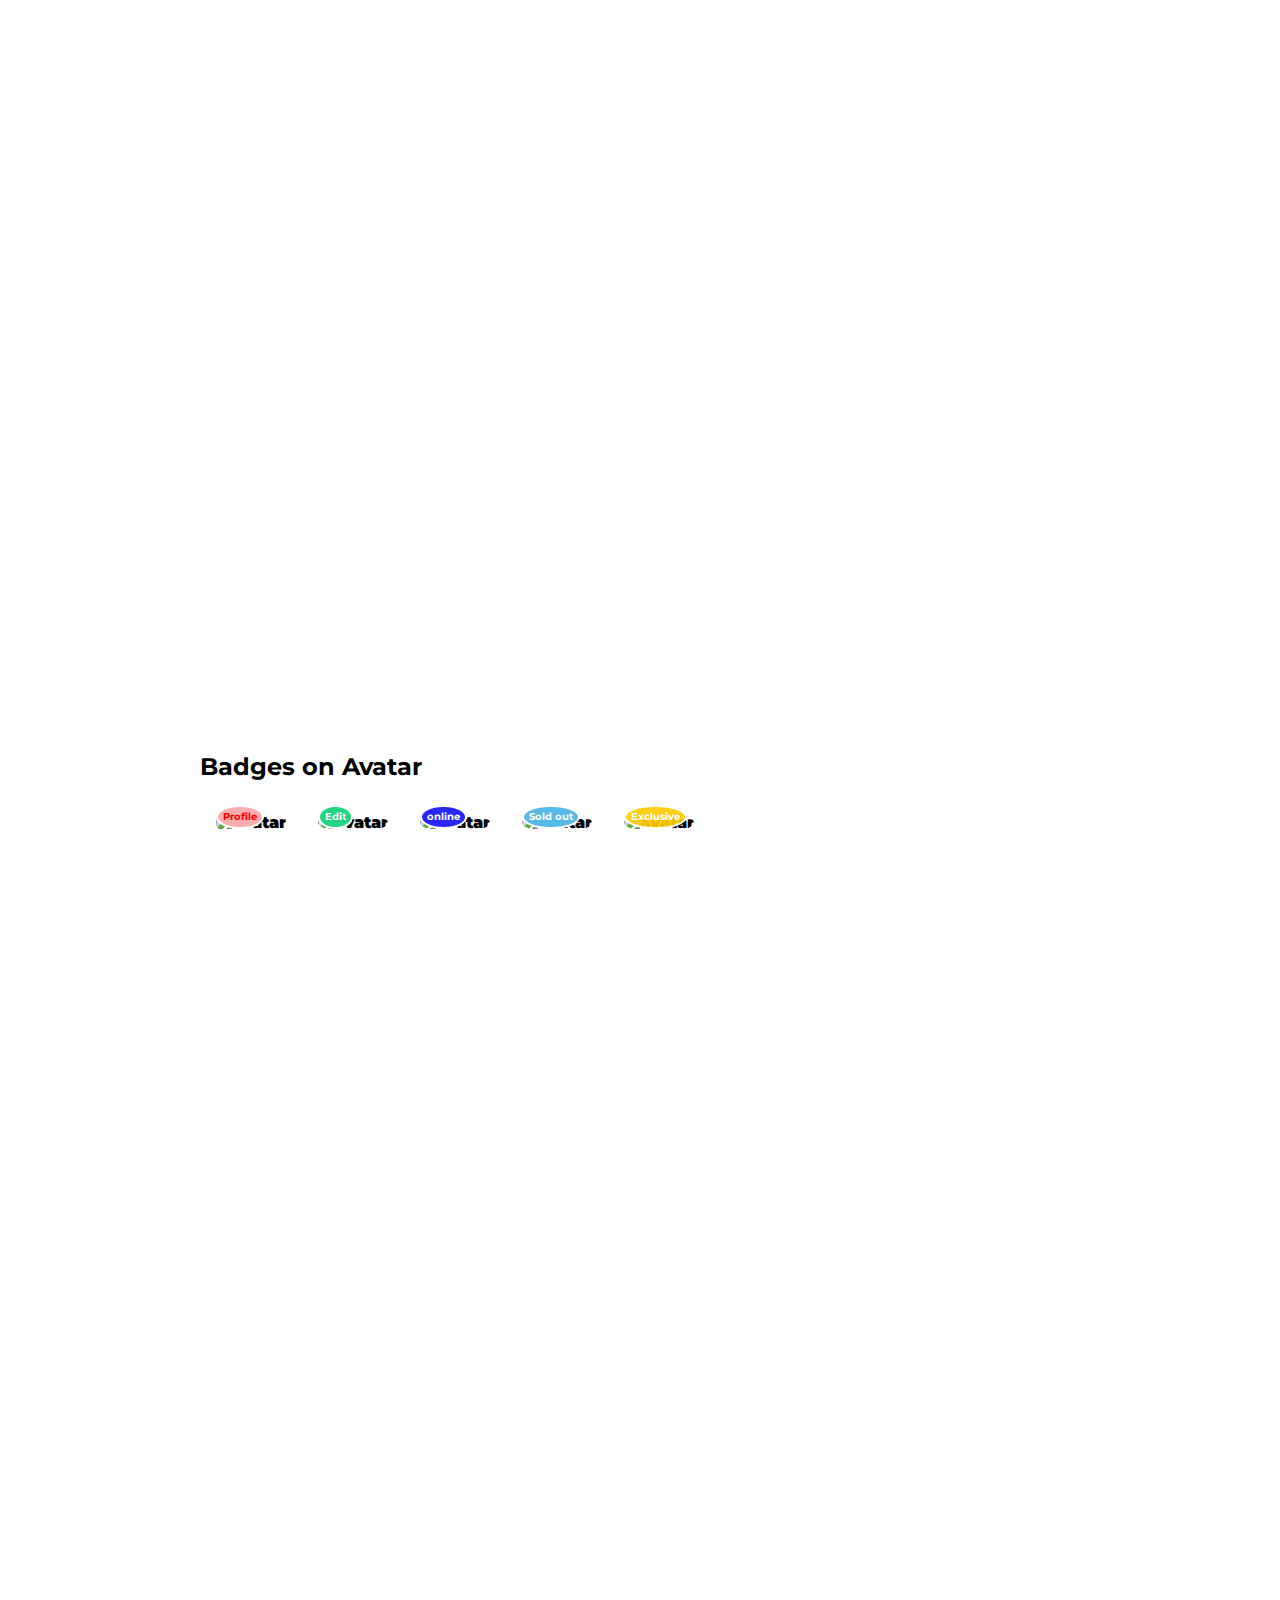
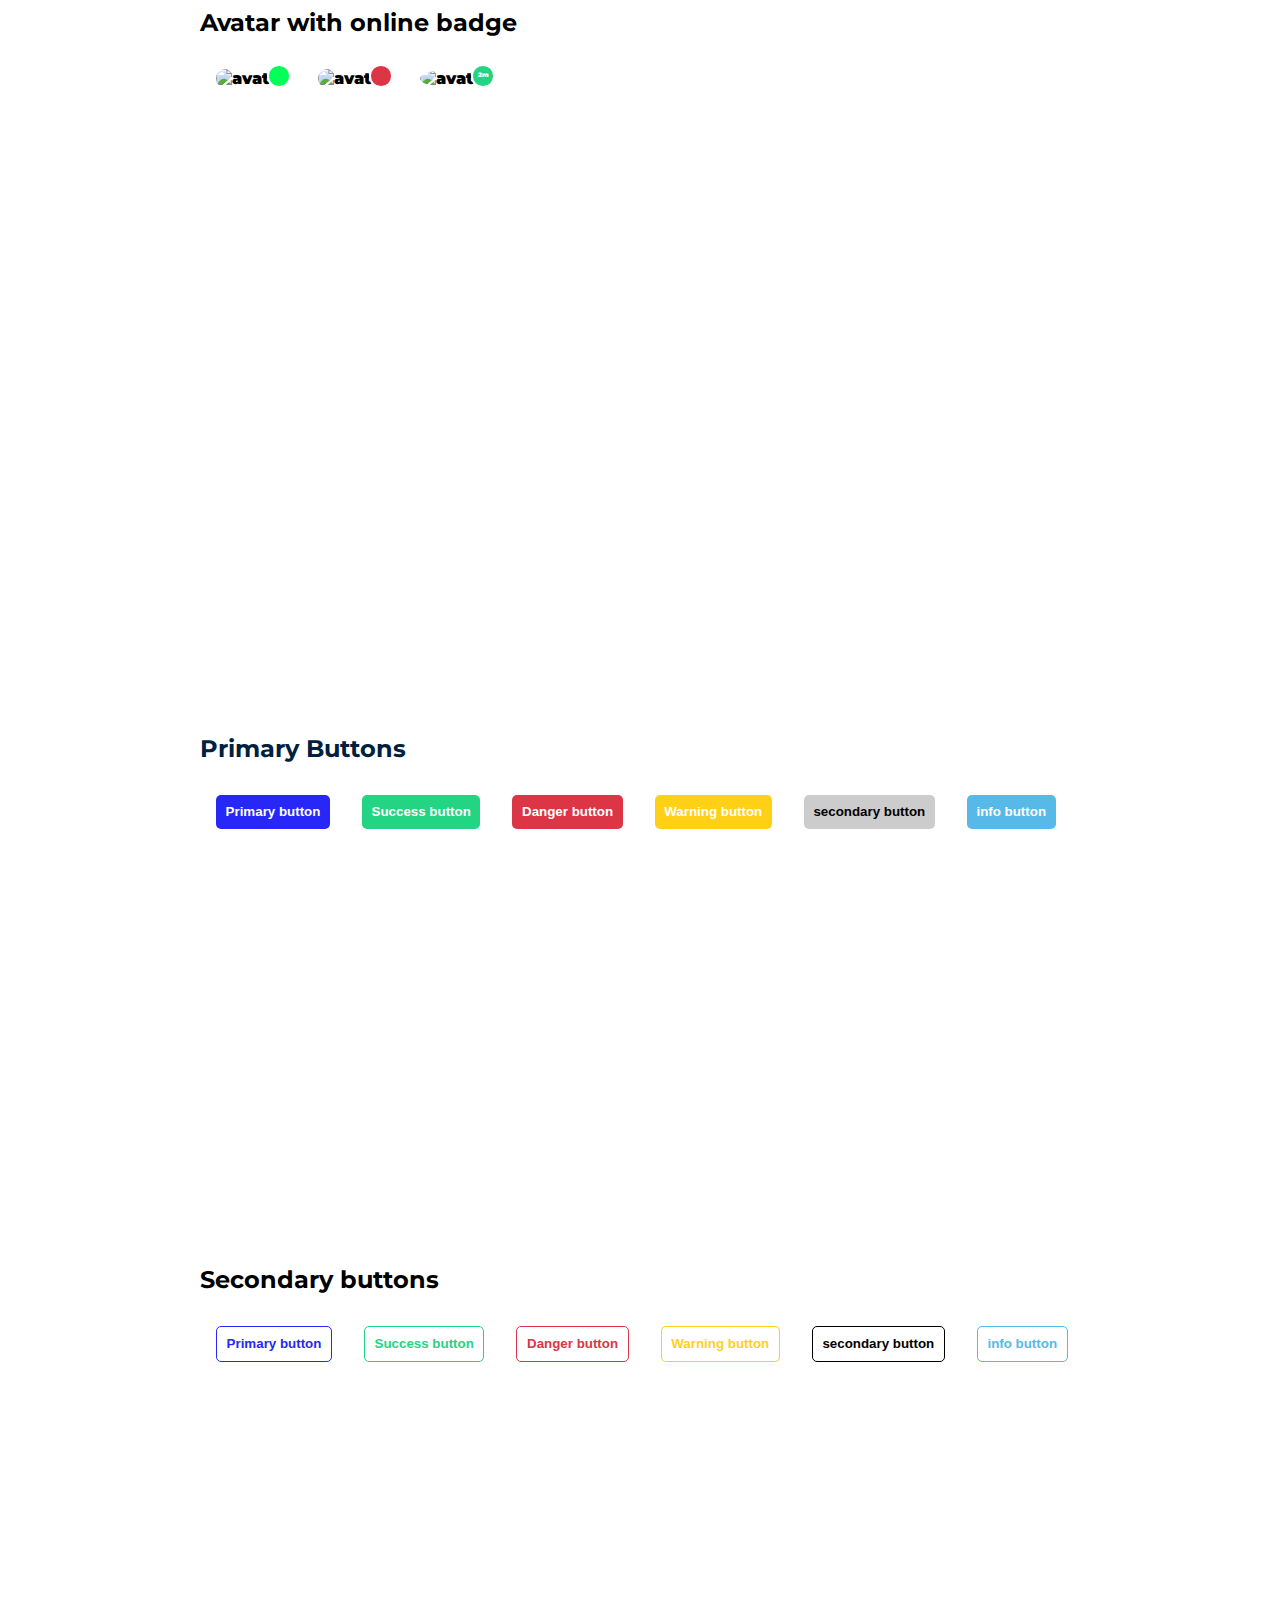
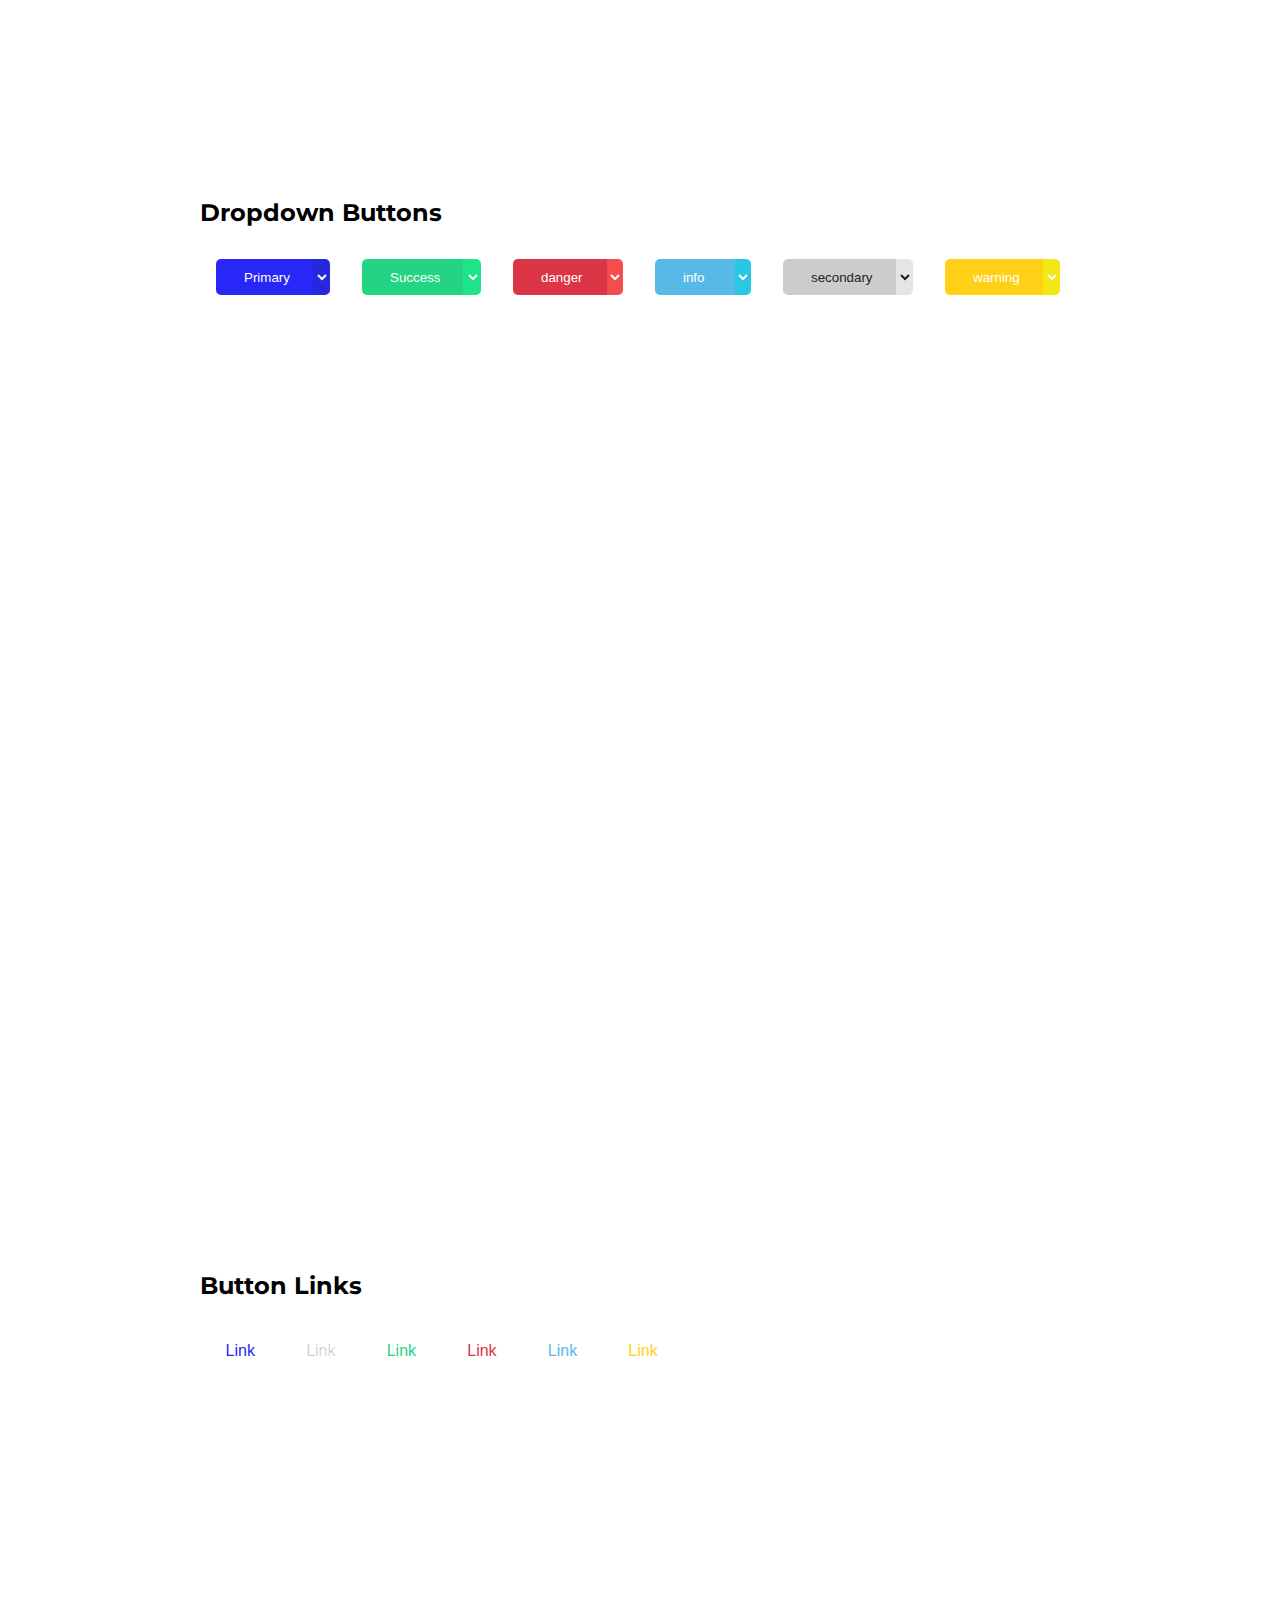
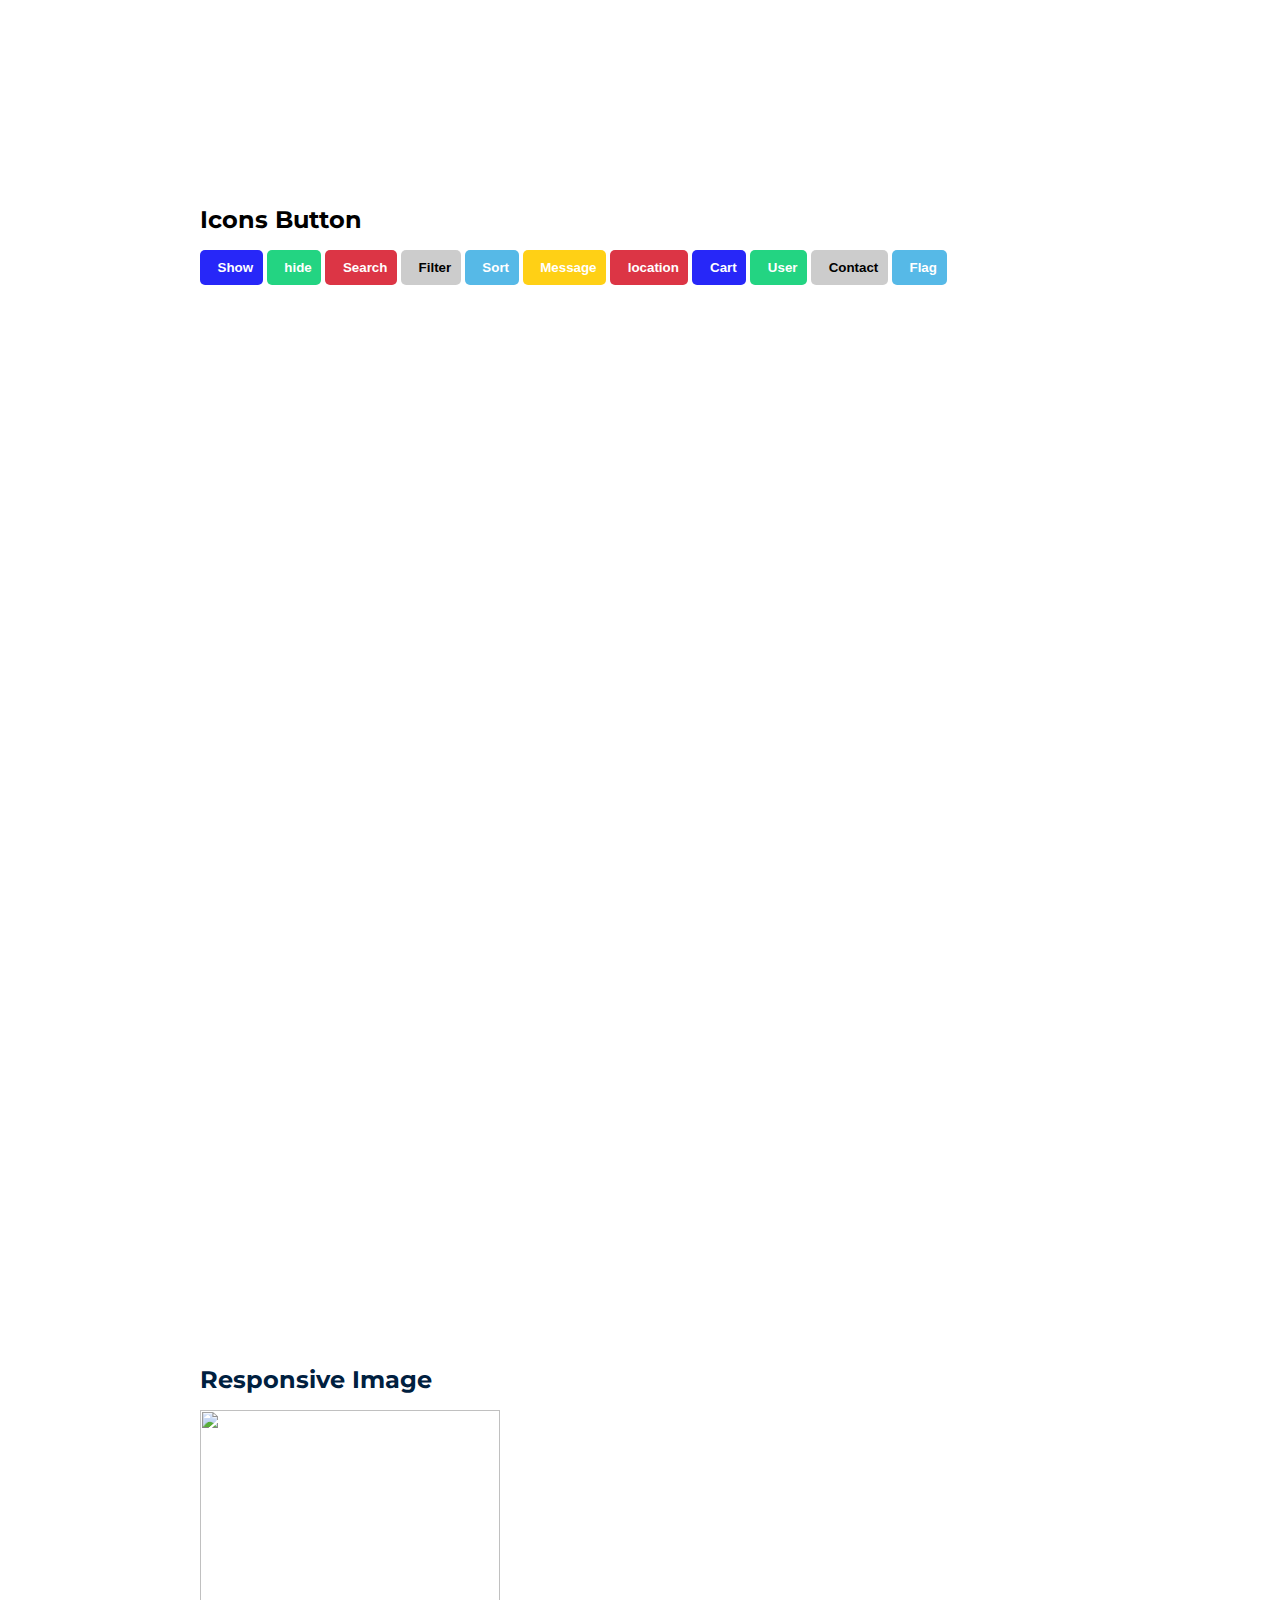
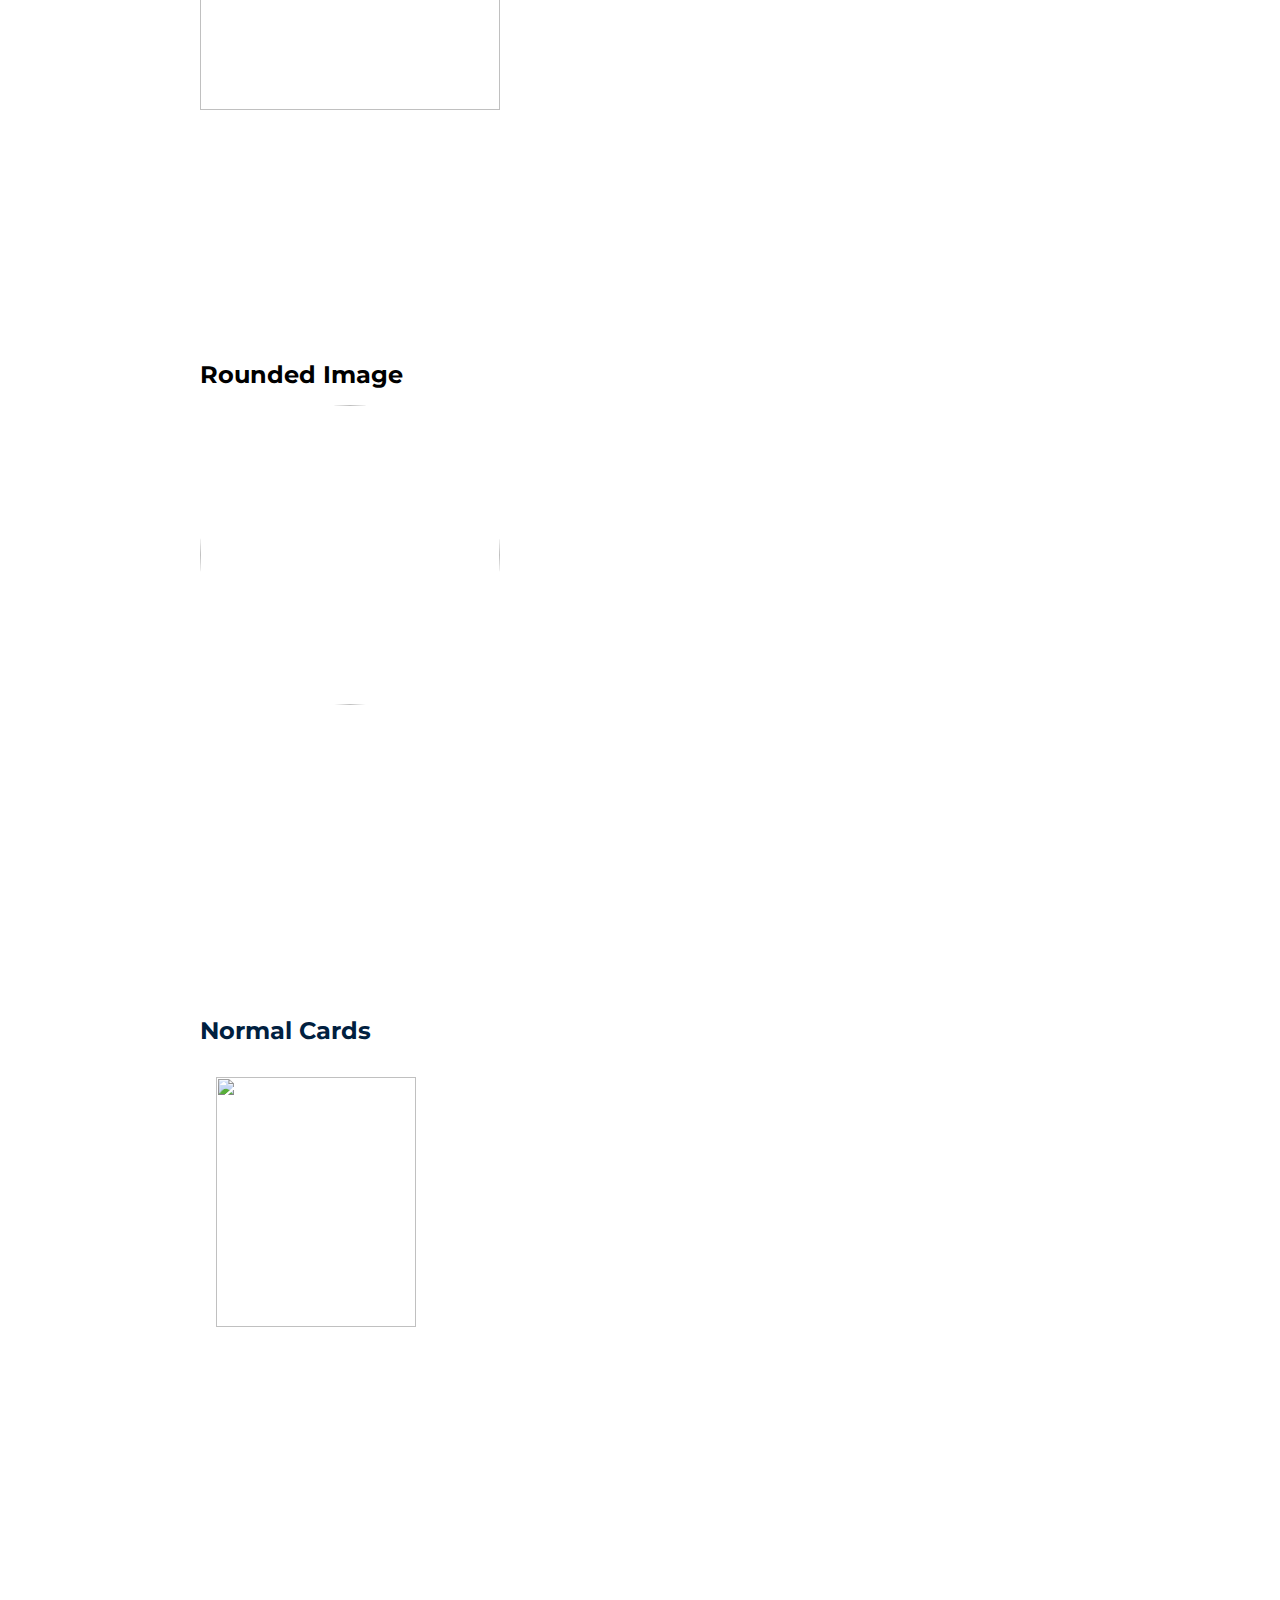
==== commit 387a8c85: "fixed some styling" ====
--- a/index.html
+++ b/index.html
@@ -18,7 +18,7 @@
 <body>
     <div class="container">
 
-        <nav class="nav">
+        <nav class="topbar">
             <ul class="nav-list justify-content-space-between align-items-center">
                 <li class="nav-item"><a href="/" class="nav-link text-light">Home</a></li>
                 <li class="nav-item text-light">
@@ -118,7 +118,7 @@
             <section id="avatar" class="mt-1">
 
                 <div class="code-container">
-                    <h2>Avatars</h2>
+                    <h2 class="component-title">Avatars</h2>
                     <a class="avatar">
                         <img src="https://image.freepik.com/free-vector/businessman-character-avatar-isolated_24877-60111.jpg"
                             alt="avatar" />
@@ -210,7 +210,7 @@
 
                 <div class="code-container">
                     <div>
-                        <h2>Alerts</h2>
+                        <h2 class="component-title">Alerts</h2>
                         <div class="alert">
                             <strong>Default</strong>!!</strong> this is a default alert
                         </div>
@@ -298,7 +298,7 @@
             <section id="badge">
 
                 <div class="code-container">
-                    <h2>Badges</h2>
+                    <h2 class="component-title">Badges</h2>
                     <div class="badge-container">
                         <div class="badge">
                             <button type="button" class="btn btn-default">
@@ -528,7 +528,7 @@
             <section id="button">
 
                 <div class="code-container">
-                    <h2>Primary Buttons</h2>
+                    <h2 class="component-title">Primary Buttons</h2>
                     <div class="btn-container">
                         <button class="btn btn-primary">Primary button</button>
                         <button class="btn btn-success">Success button</button>
@@ -667,7 +667,7 @@
 
             <section id="image">
                 <div class="code-container">
-                    <h2>Responsive Image</h2>
+                    <h2 class="component-title">Responsive Image</h2>
                     <img class="img-responsive" src="https://source.unsplash.com/random" />
                     <iframe
                         src="https://carbon.now.sh/embed?bg=rgba%2874%2C118%2C159%2C1%29&t=seti&wt=none&l=auto&ds=true&dsyoff=20px&dsblur=68px&wc=true&wa=true&pv=56px&ph=56px&ln=false&fl=1&fm=Hack&fs=14px&lh=133%25&si=false&es=2x&wm=false&code=%253Cimg%2520class%253D%2522img-responsive%2522%2520src%253D%2522https%253A%252F%252Fsource.unsplash.com%252Frandom%2522%2520%252F%253E"
@@ -691,7 +691,7 @@
 
             <section id="cards">
                 <div class="code-container">
-                    <h2>Normal Cards</h2>
+                    <h2 class="component-title">Normal Cards</h2>
                     <div class="card">
                         <div class="card-img">
                             <img src="https://bit.ly/2PhzZQg">
@@ -803,7 +803,7 @@
 
             <section id="forms">
                 <div class="code-container">
-                    <h2>Inputs</h2>
+                    <h2 class="component-title">Inputs</h2>
                     <div class="form-group">
                         <label for="name">Name :</label>
                         <input type="text" class="form-control" placeholder="Enter name" />
@@ -877,7 +877,7 @@
             <section id="lists">
 
                 <div class="code-container">
-                    <h2>Stacked List</h2>
+                    <h2 class="component-title">Stacked List</h2>
                     <ul class="list-group">
                         <li class="list-group-item">Item 1</li>
                         <li class="list-group-item bg-primary">Item 2</li>
@@ -915,7 +915,7 @@
 
             <section id="navigation">
                 <div class="code-container">
-                    <h2>Navigation</h2>
+                    <h2 class="component-title">Navigation</h2>
                     <nav class="nav bg-dark">
                         <ul class="nav-list">
                             <li class="nav-item"><a class="nav-link text-light">Home</a></li>
@@ -936,7 +936,7 @@
 
             <section id="modal">
                 <div class="code-container">
-                    <h2>Normal Modal</h2>
+                    <h2 class="component-title">Normal Modal</h2>
                     <div class="modal-dialog">
                         <div class="modal-header bg-light">
                             <h5 class="modal-title">Title</h5>
@@ -984,7 +984,7 @@
 
             <section id="rating">
                 <div class="code-container">
-                    <h2>Ratings</h2>
+                    <h2 class="component-title">Ratings</h2>
                     <ul class="rating">
                         <li class="rating-control"><i class="fa fa-star"></i></li>
                         <li class="rating-control"><i class="fa fa-star"></i></li>
@@ -1060,7 +1060,7 @@
 
             <section id="grid">
                 <div class="code-container">
-                    <h2>Grids-2</h2>
+                    <h2 class="component-title">Grids-2</h2>
                     <div class="grid-2">
                         <div class="col">1</div>
                         <div class="col">2</div>
@@ -1091,7 +1091,7 @@
 
             <section id="text-utilities">
                 <div class="code-container">
-                    <h2>Headings</h2>
+                    <h2 class="component-title">Headings</h2>
 
                     <h1 class="h1">Heading 1</h1>
                     <h2 class="h2">Heading 2</h2>
@@ -1154,7 +1154,7 @@
 
             <section id="toast">
                 <div class="code-container">
-                    <h2>Simple Toast</h2>
+                    <h2 class="component-title">Simple Toast</h2>
 
                     <div class="toast-container">
                         <div class="toast bg-success toast-1">
--- a/styles.css
+++ b/styles.css
@@ -13,10 +13,12 @@
     font-family: 'Montserrat', sans-serif;
 }
 
-section h2{
+section .component-title{
     margin-bottom: 1rem;
+    margin-top: 5rem;
     color: var(--tertiary);
 }
+
 
 .container{
    display: grid;
@@ -28,12 +30,13 @@
    grid-auto-flow: column;
 }
 
-.nav{
+.topbar{
     grid-area: nav;
     position: sticky;
     top: 0;
     z-index: 1;
     width: 100%;
+    padding:1rem 0;
     background: var(--secondary);
 }
 
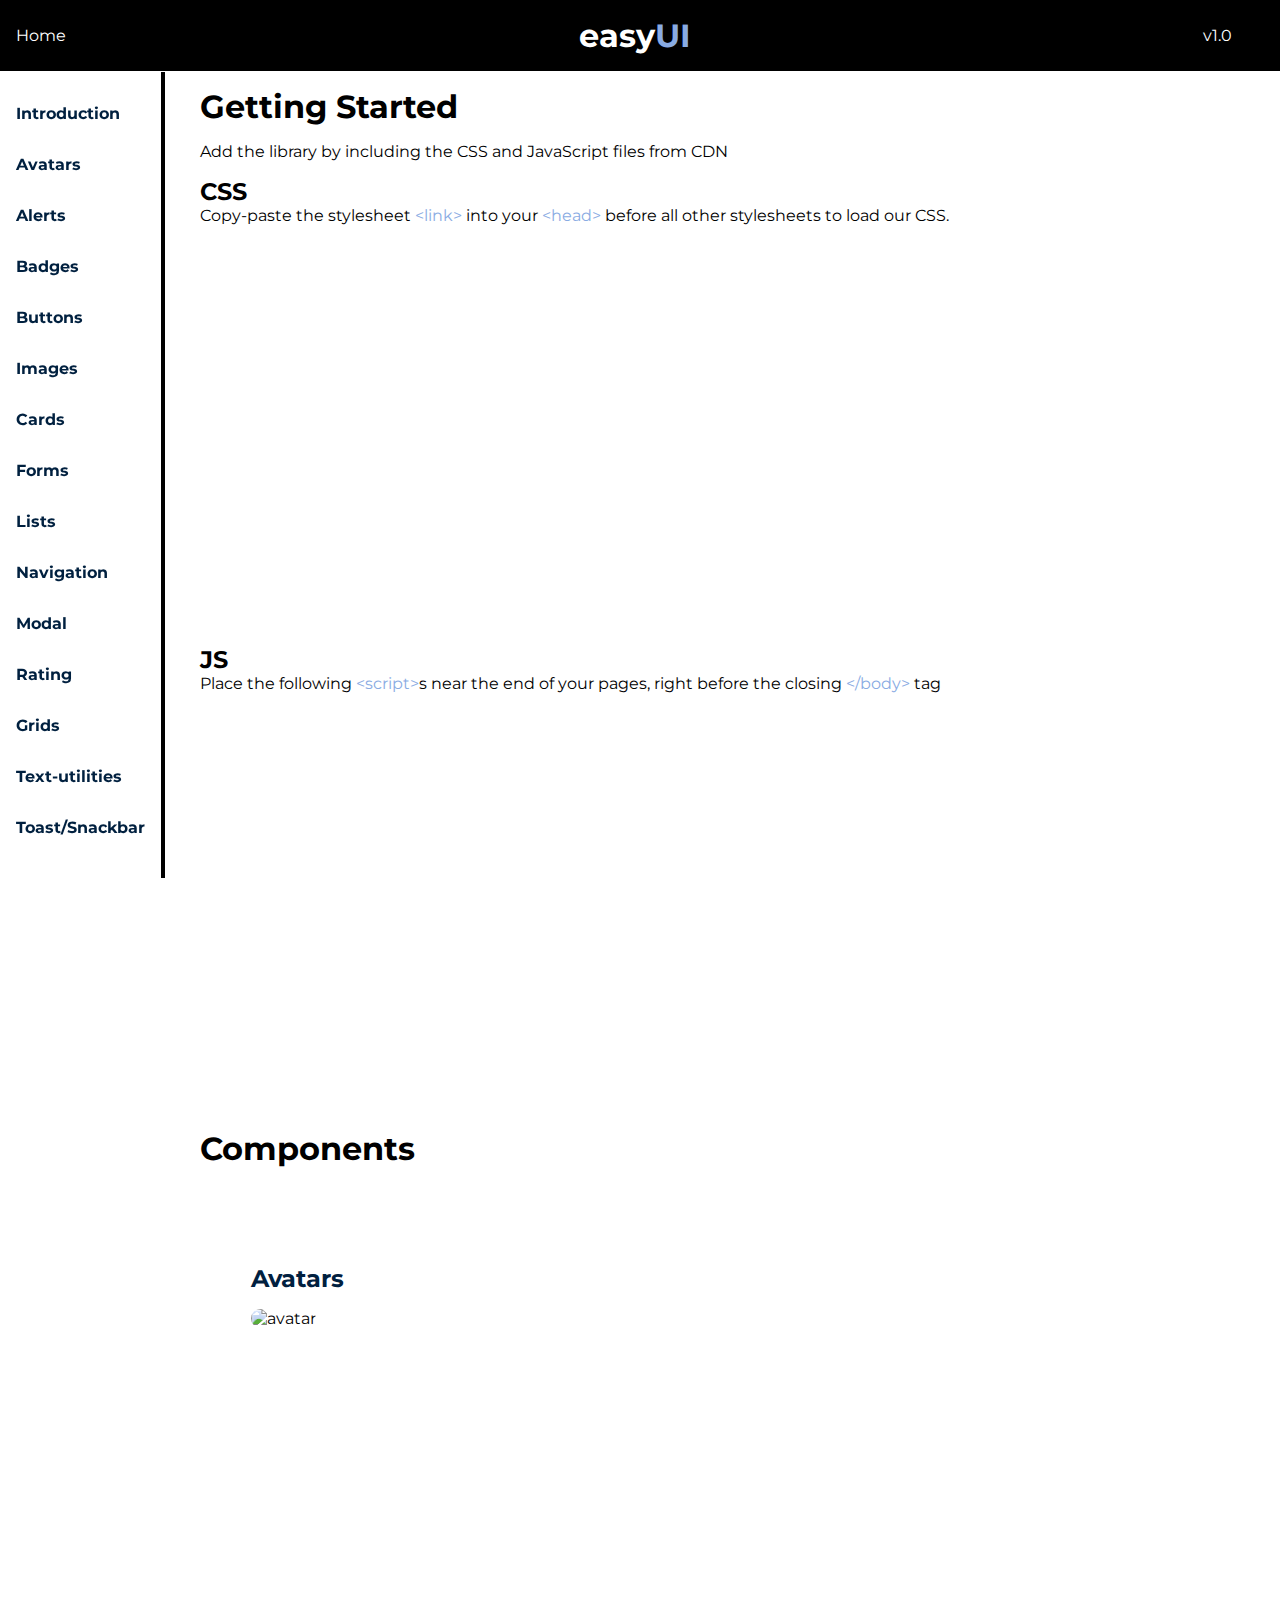
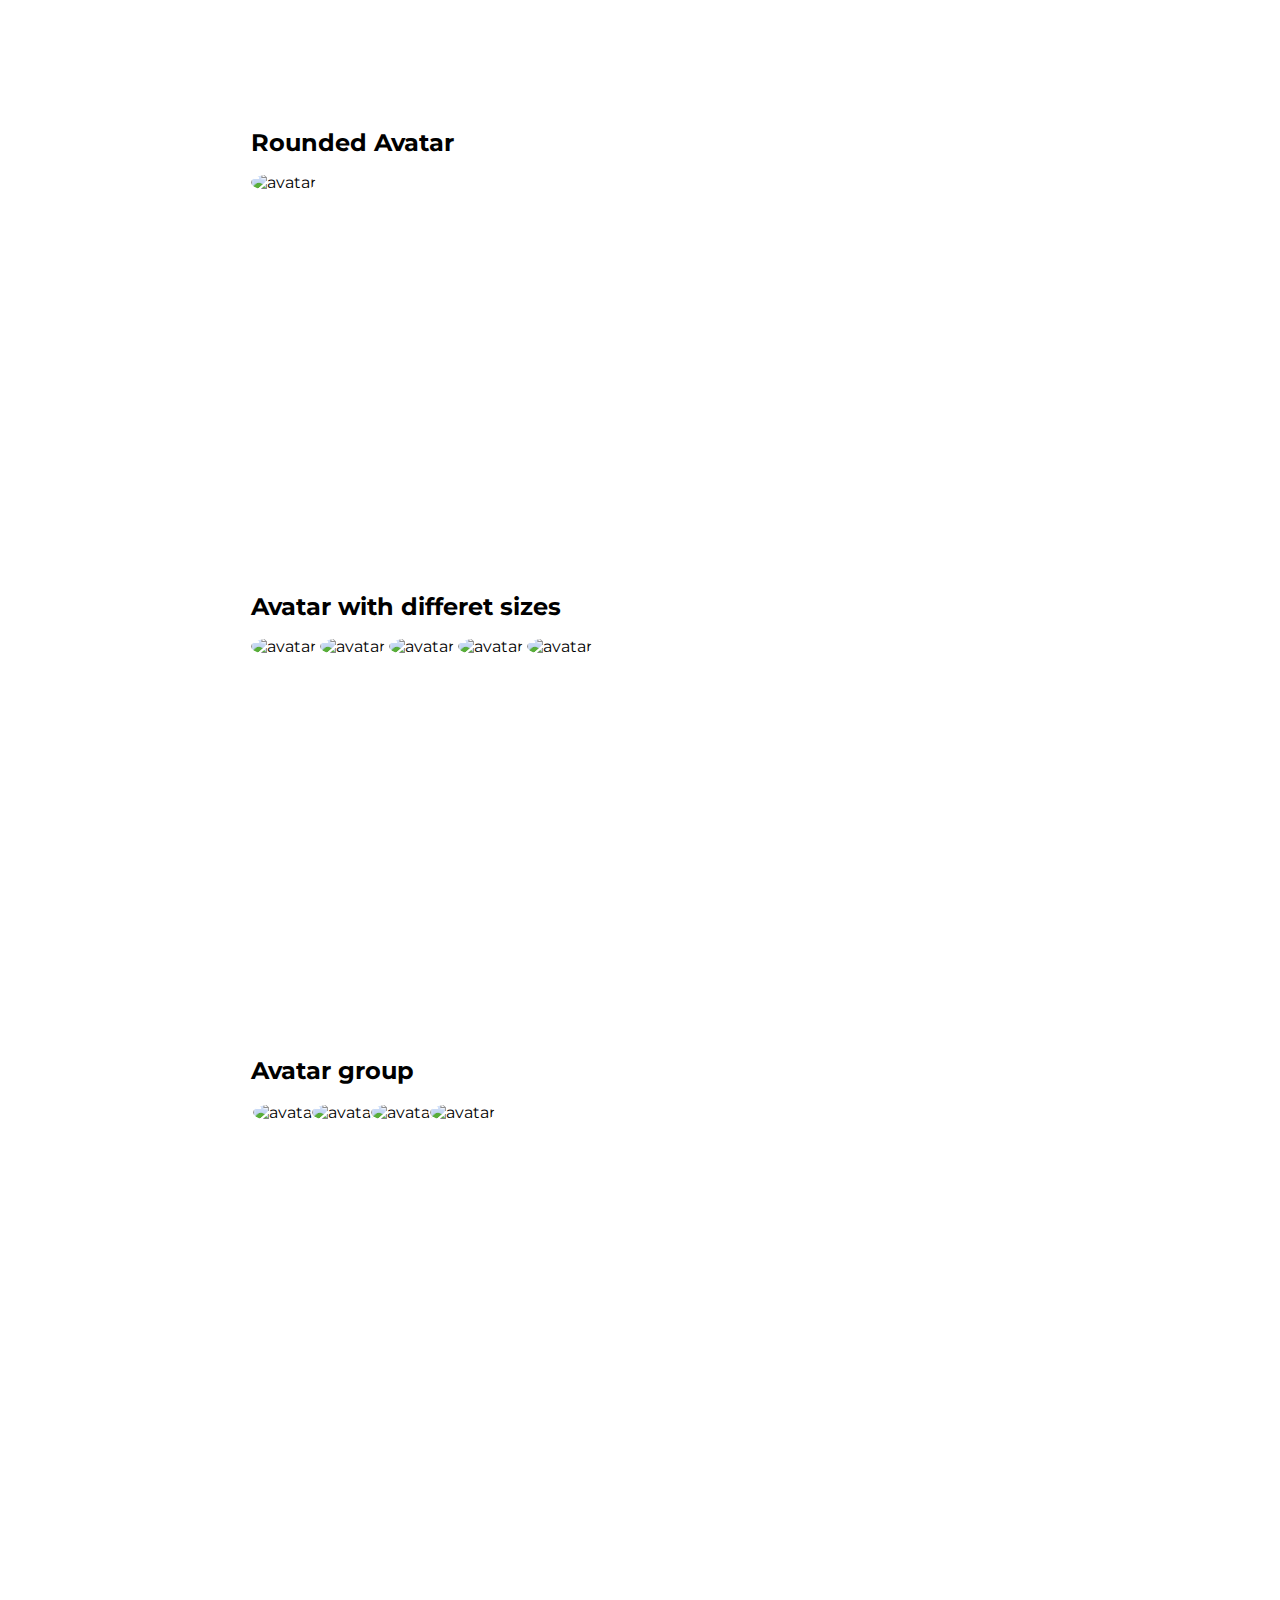
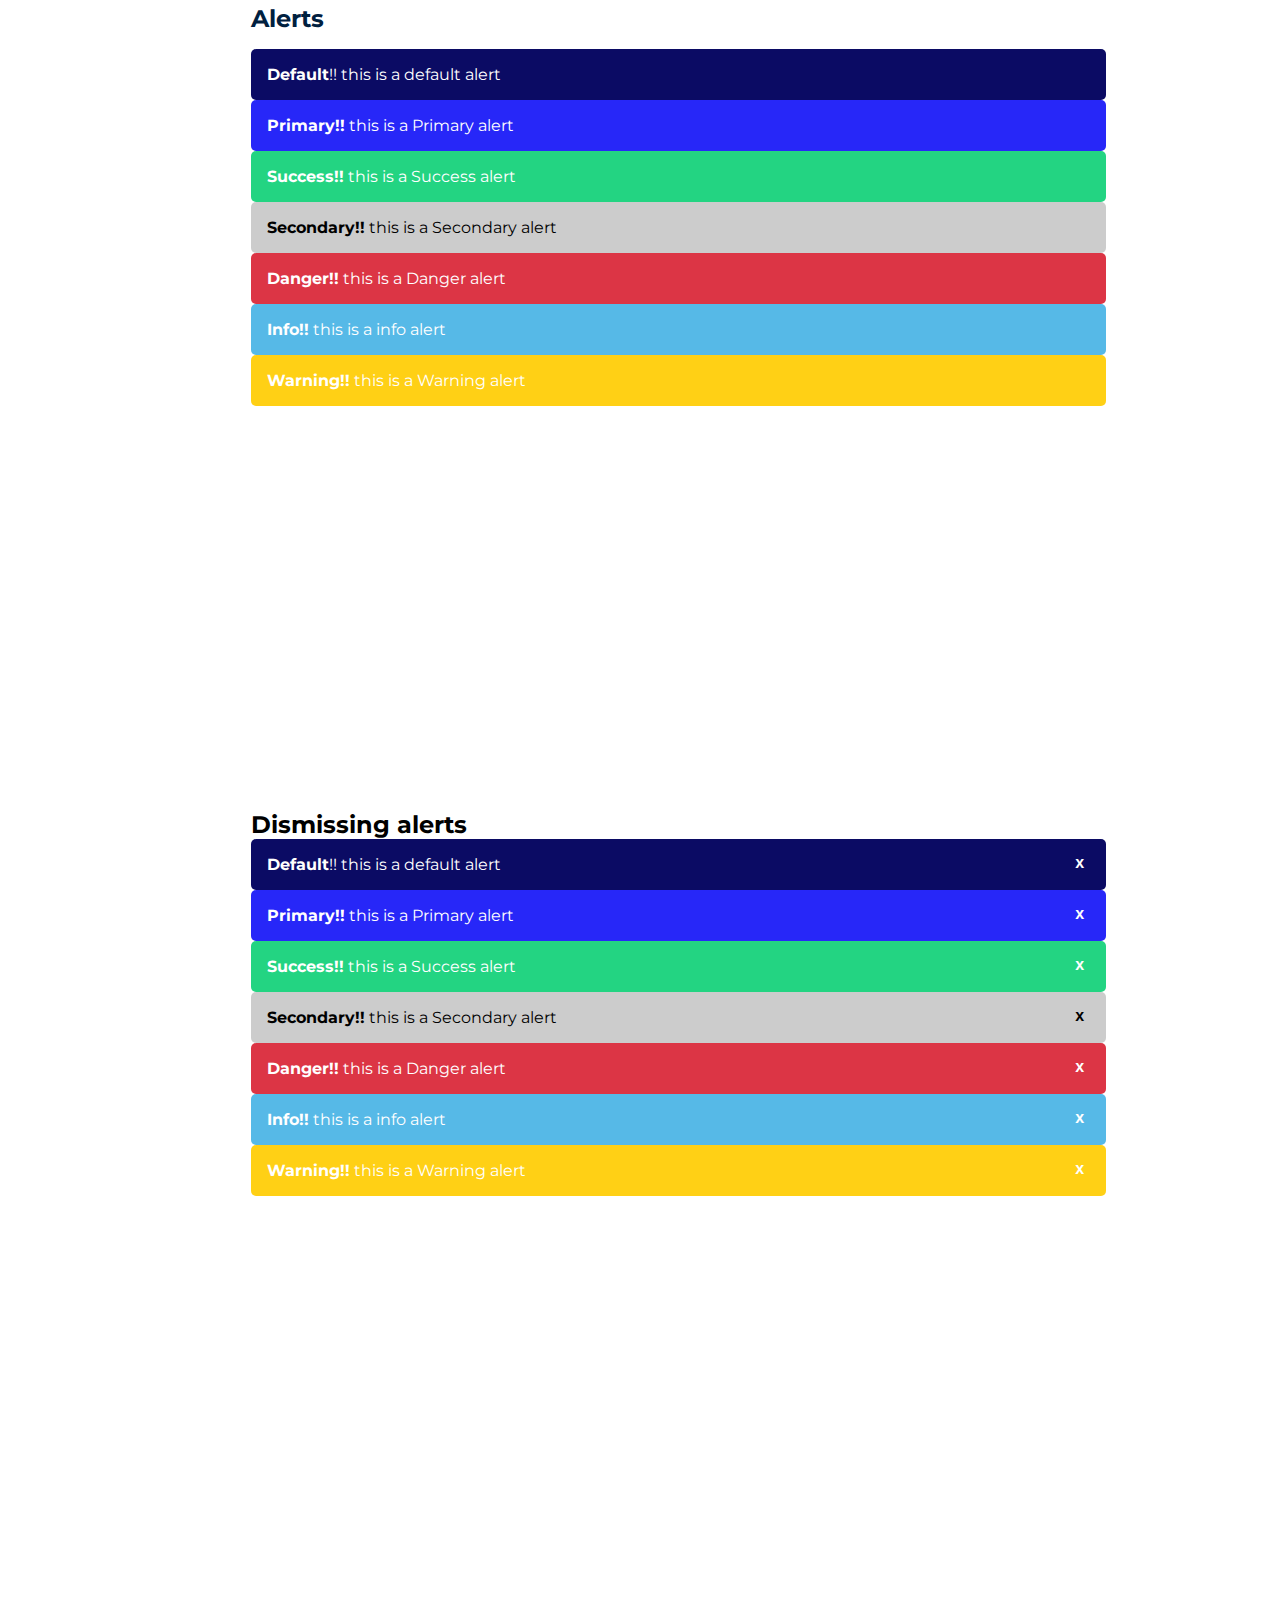
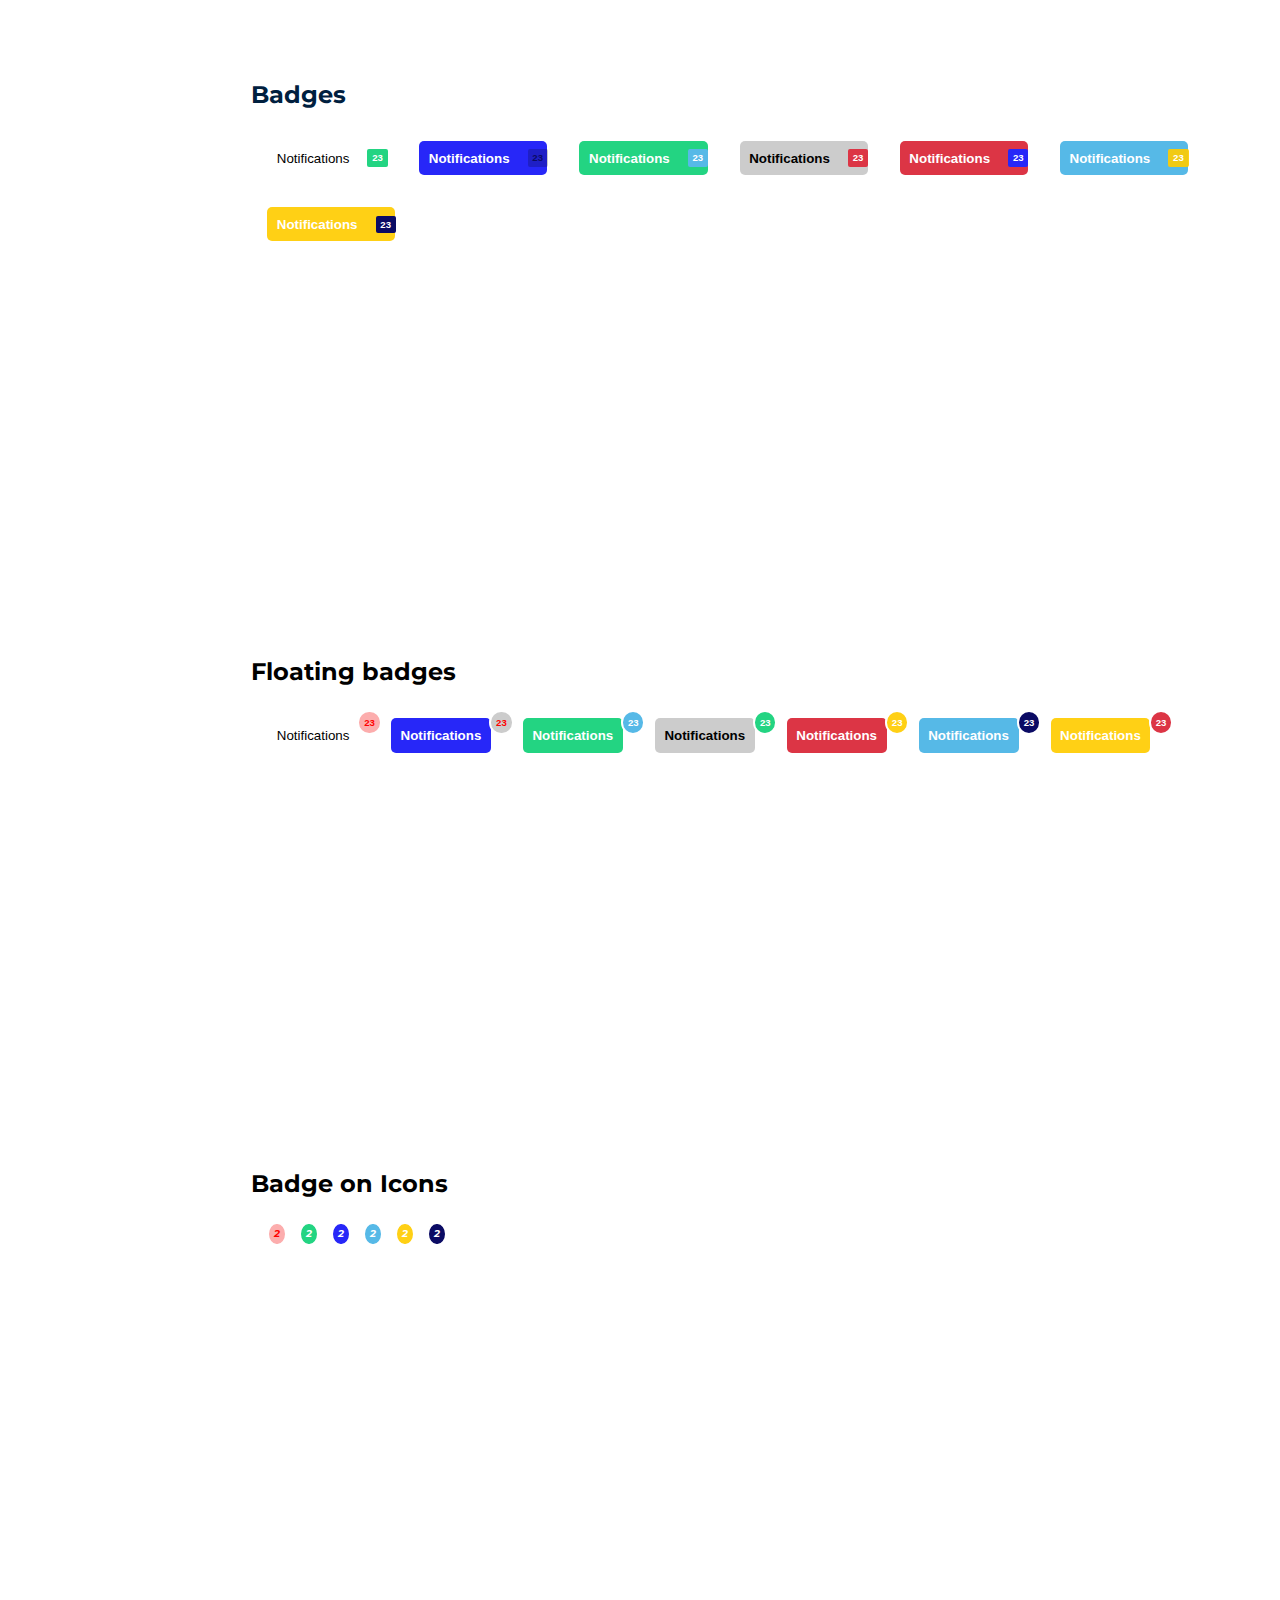
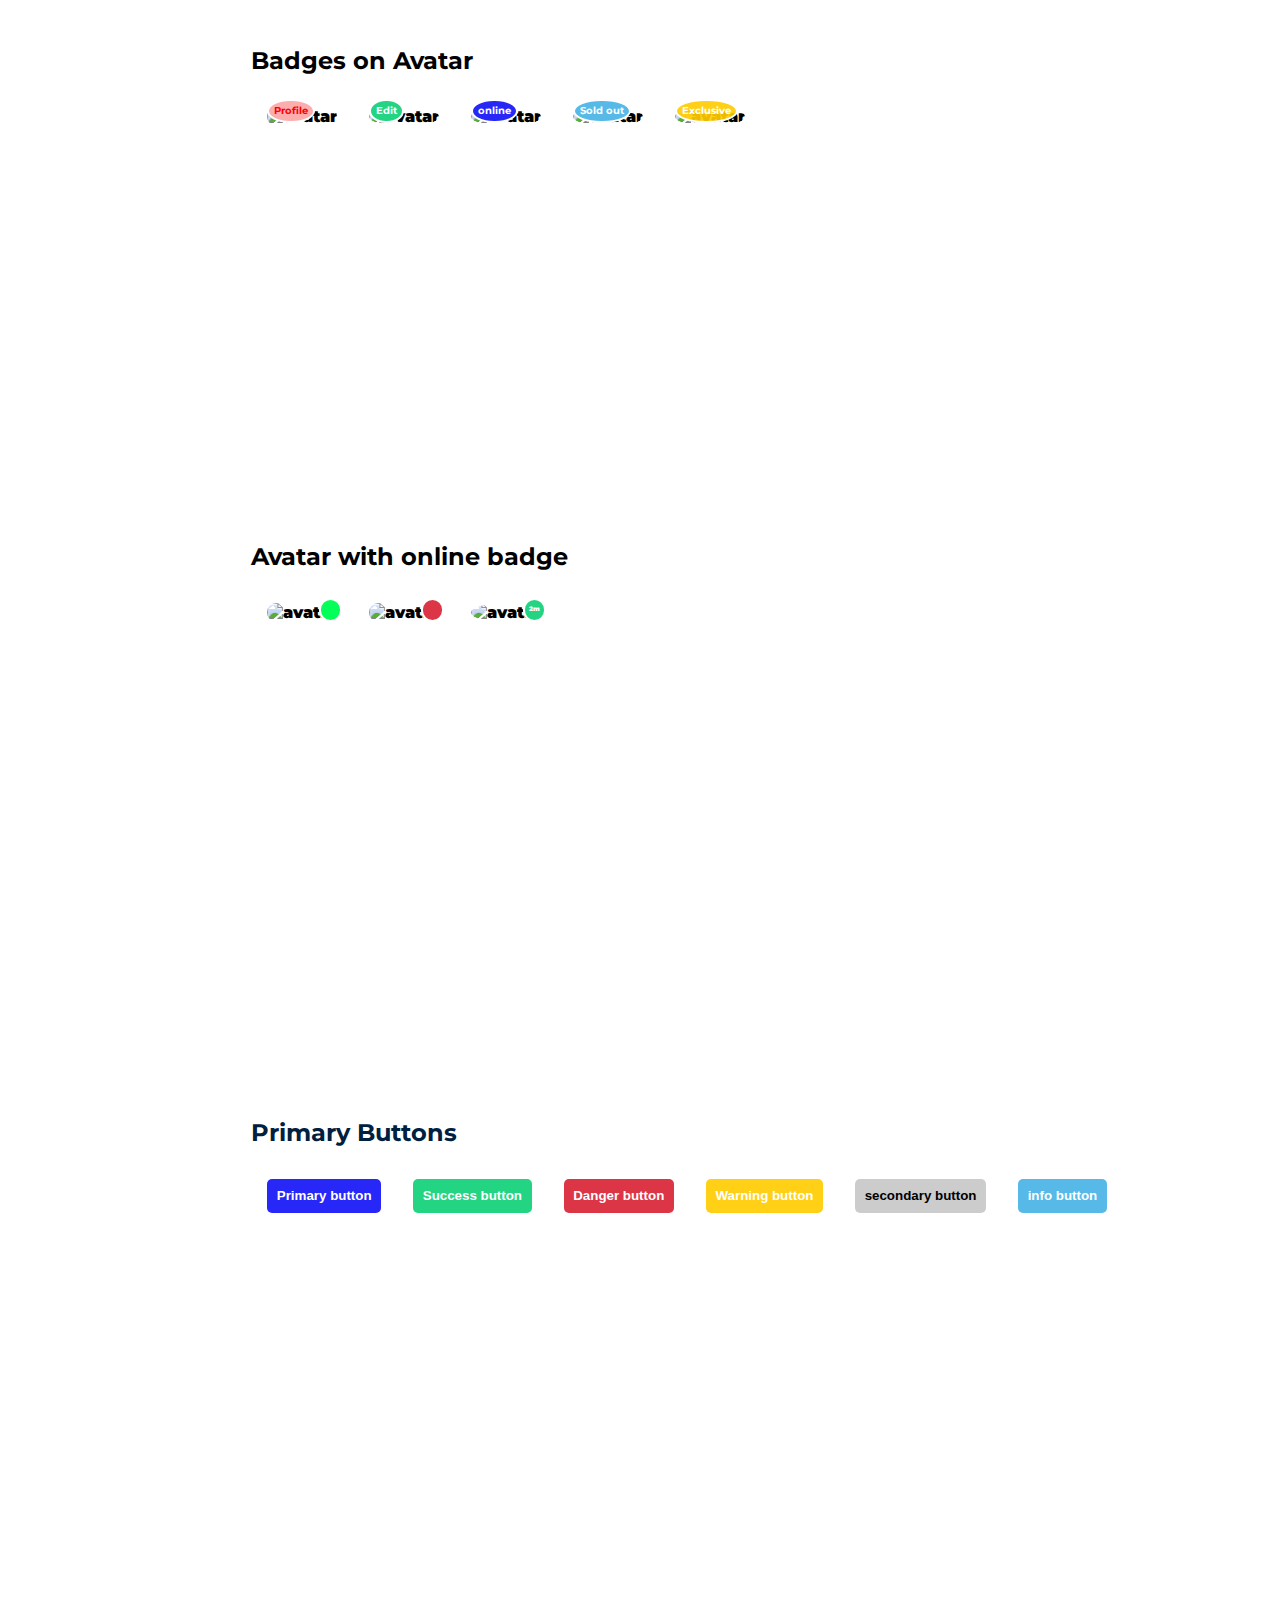
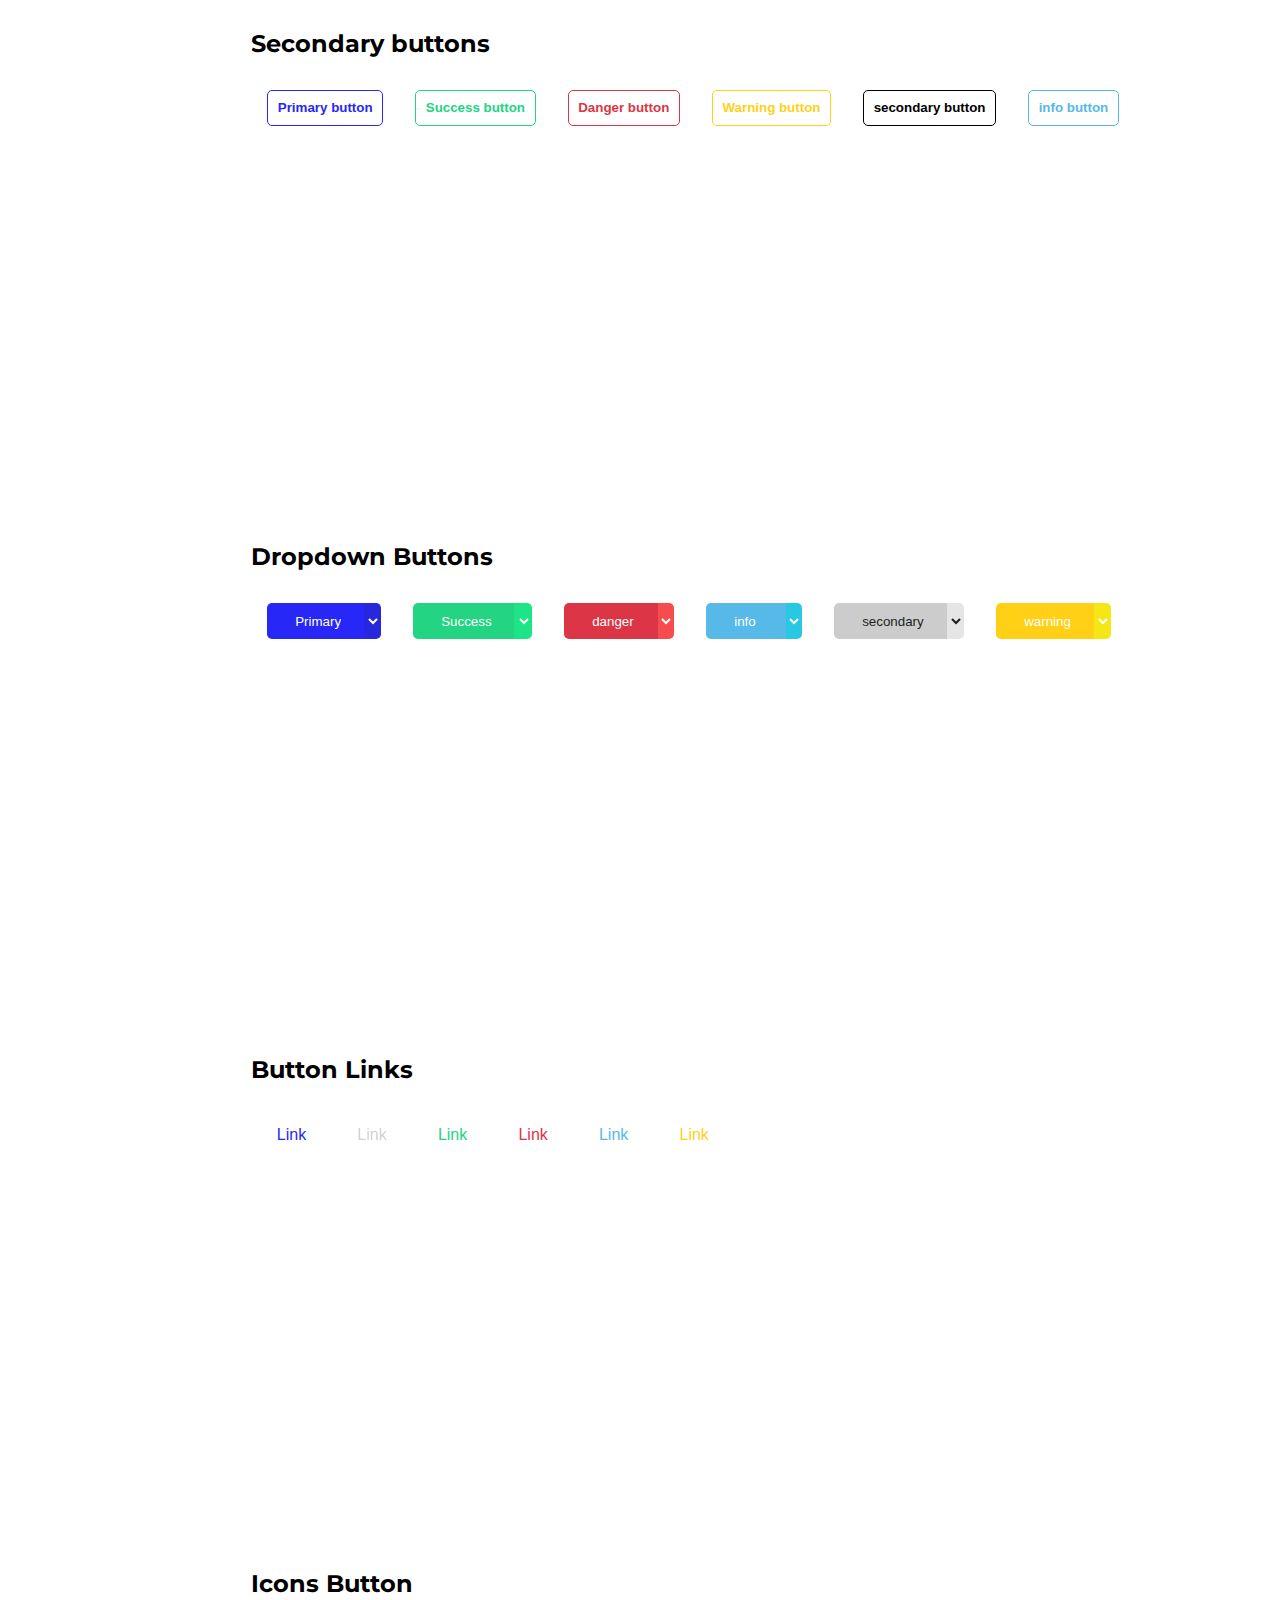
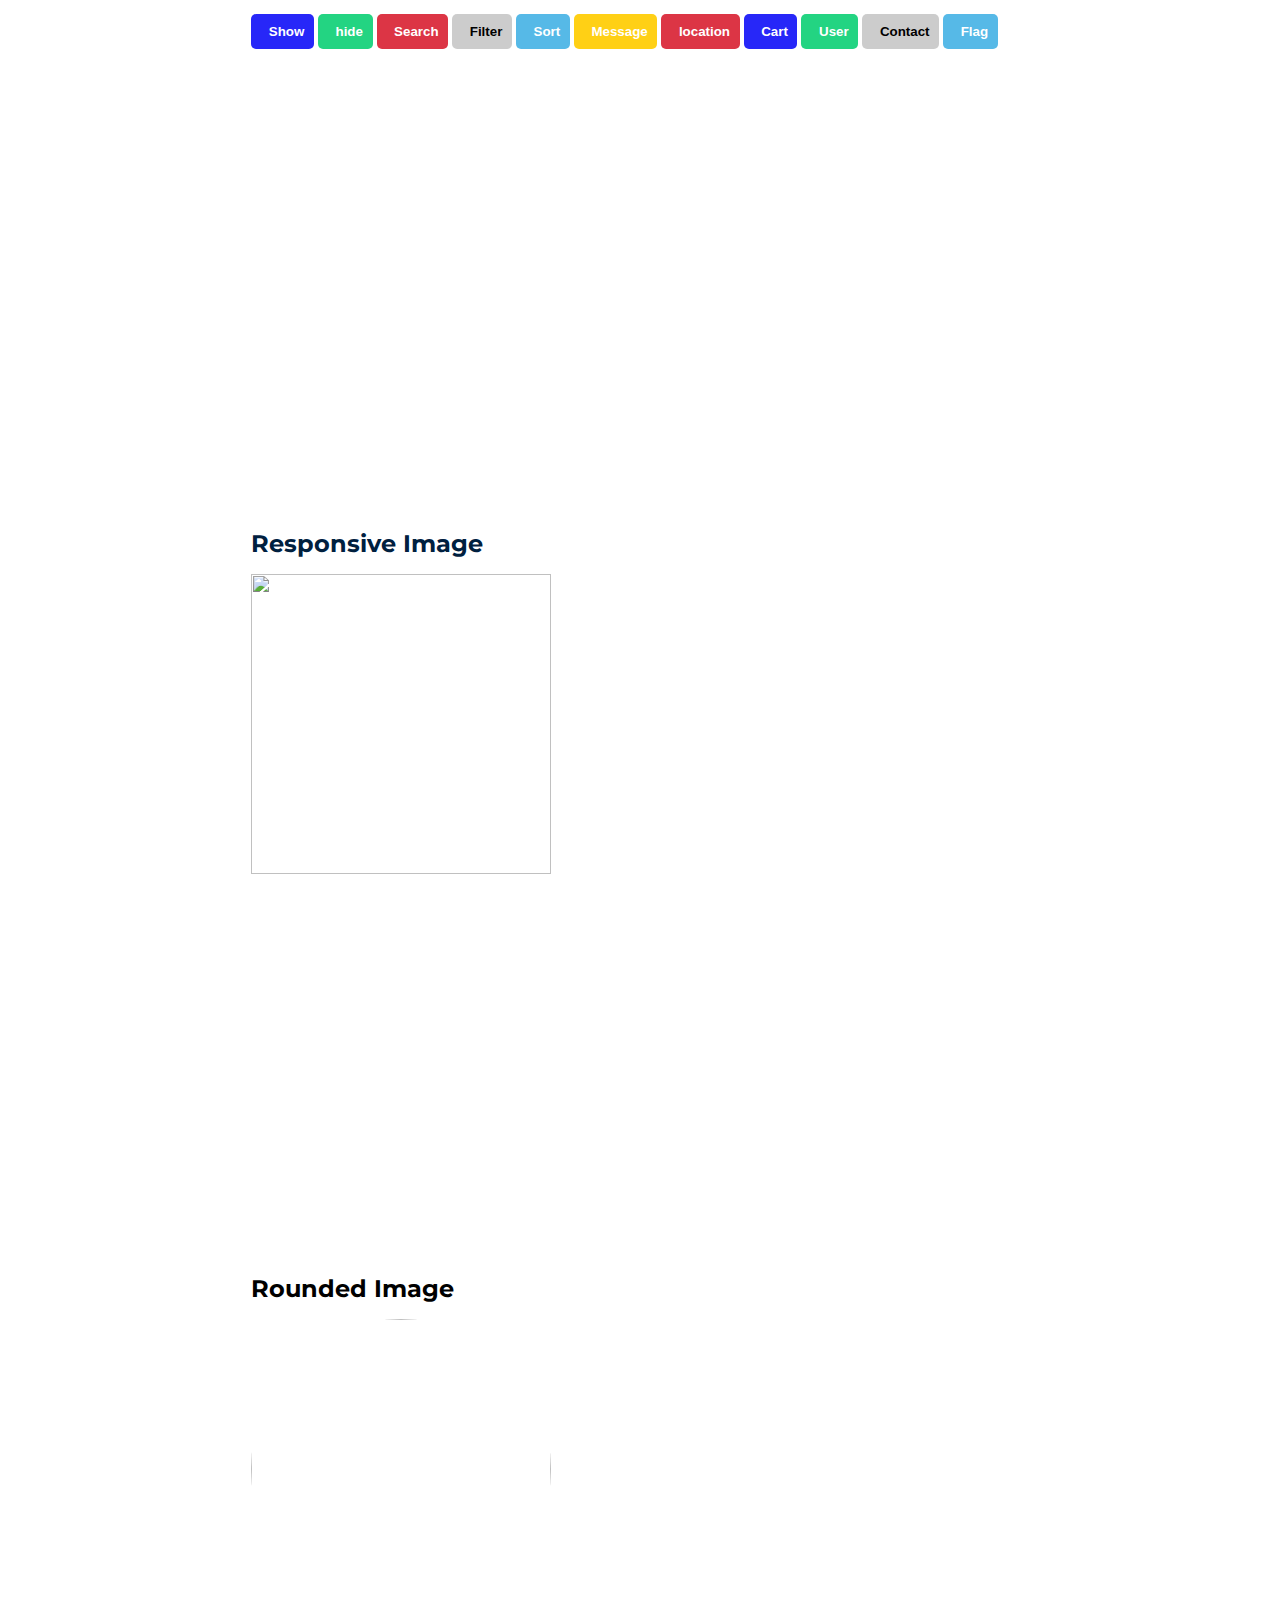
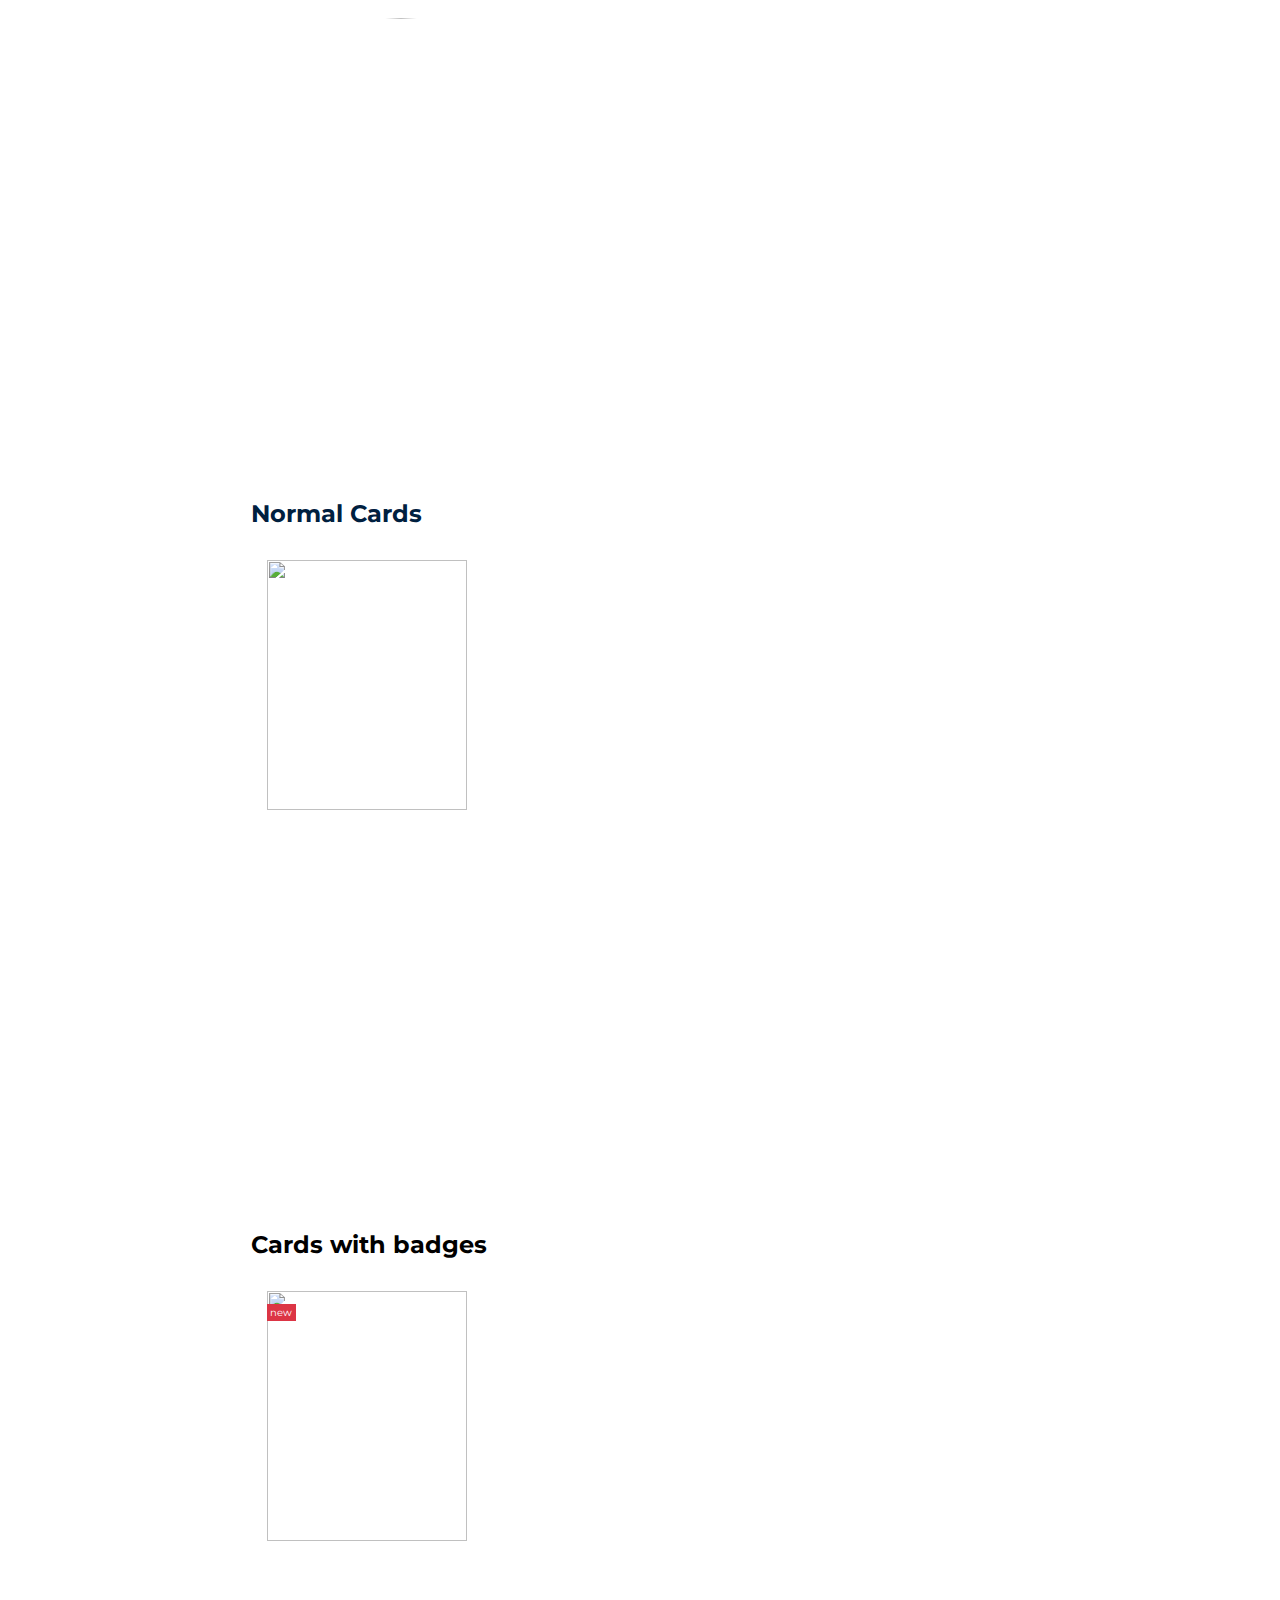
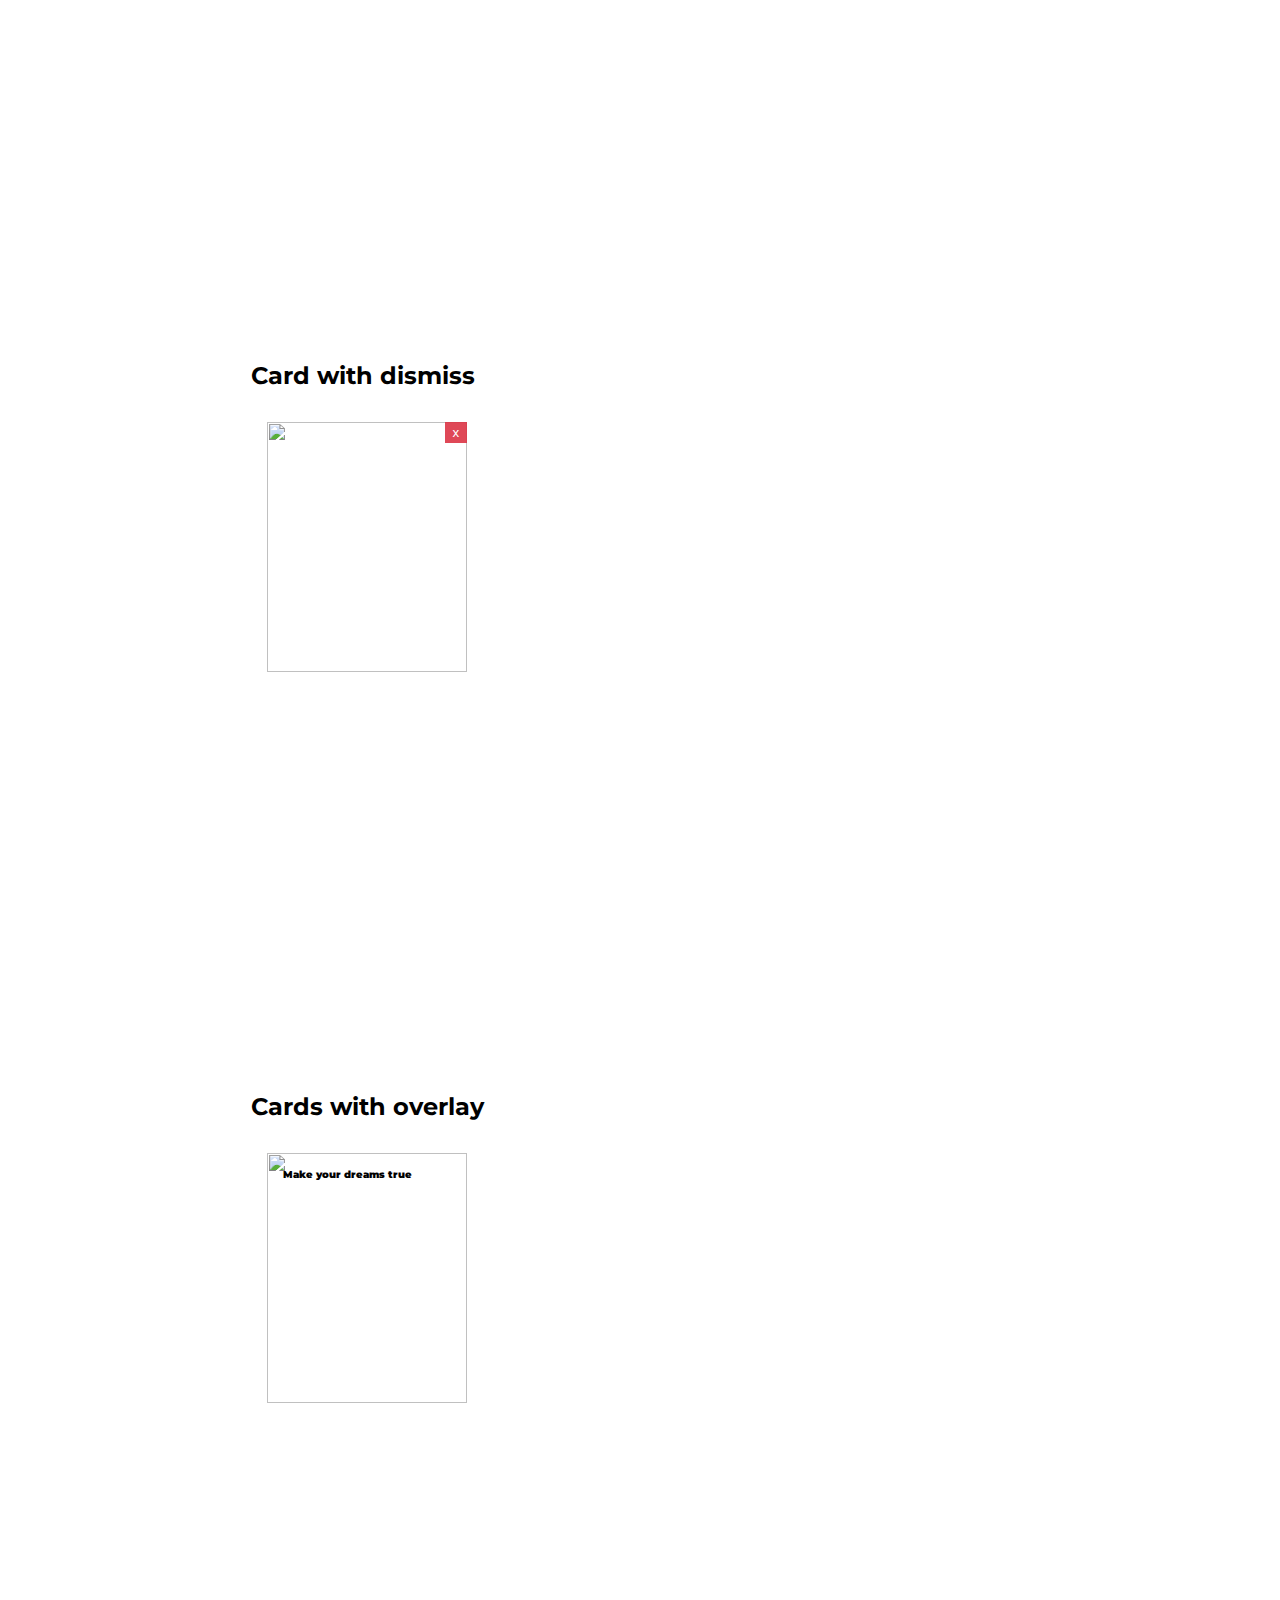
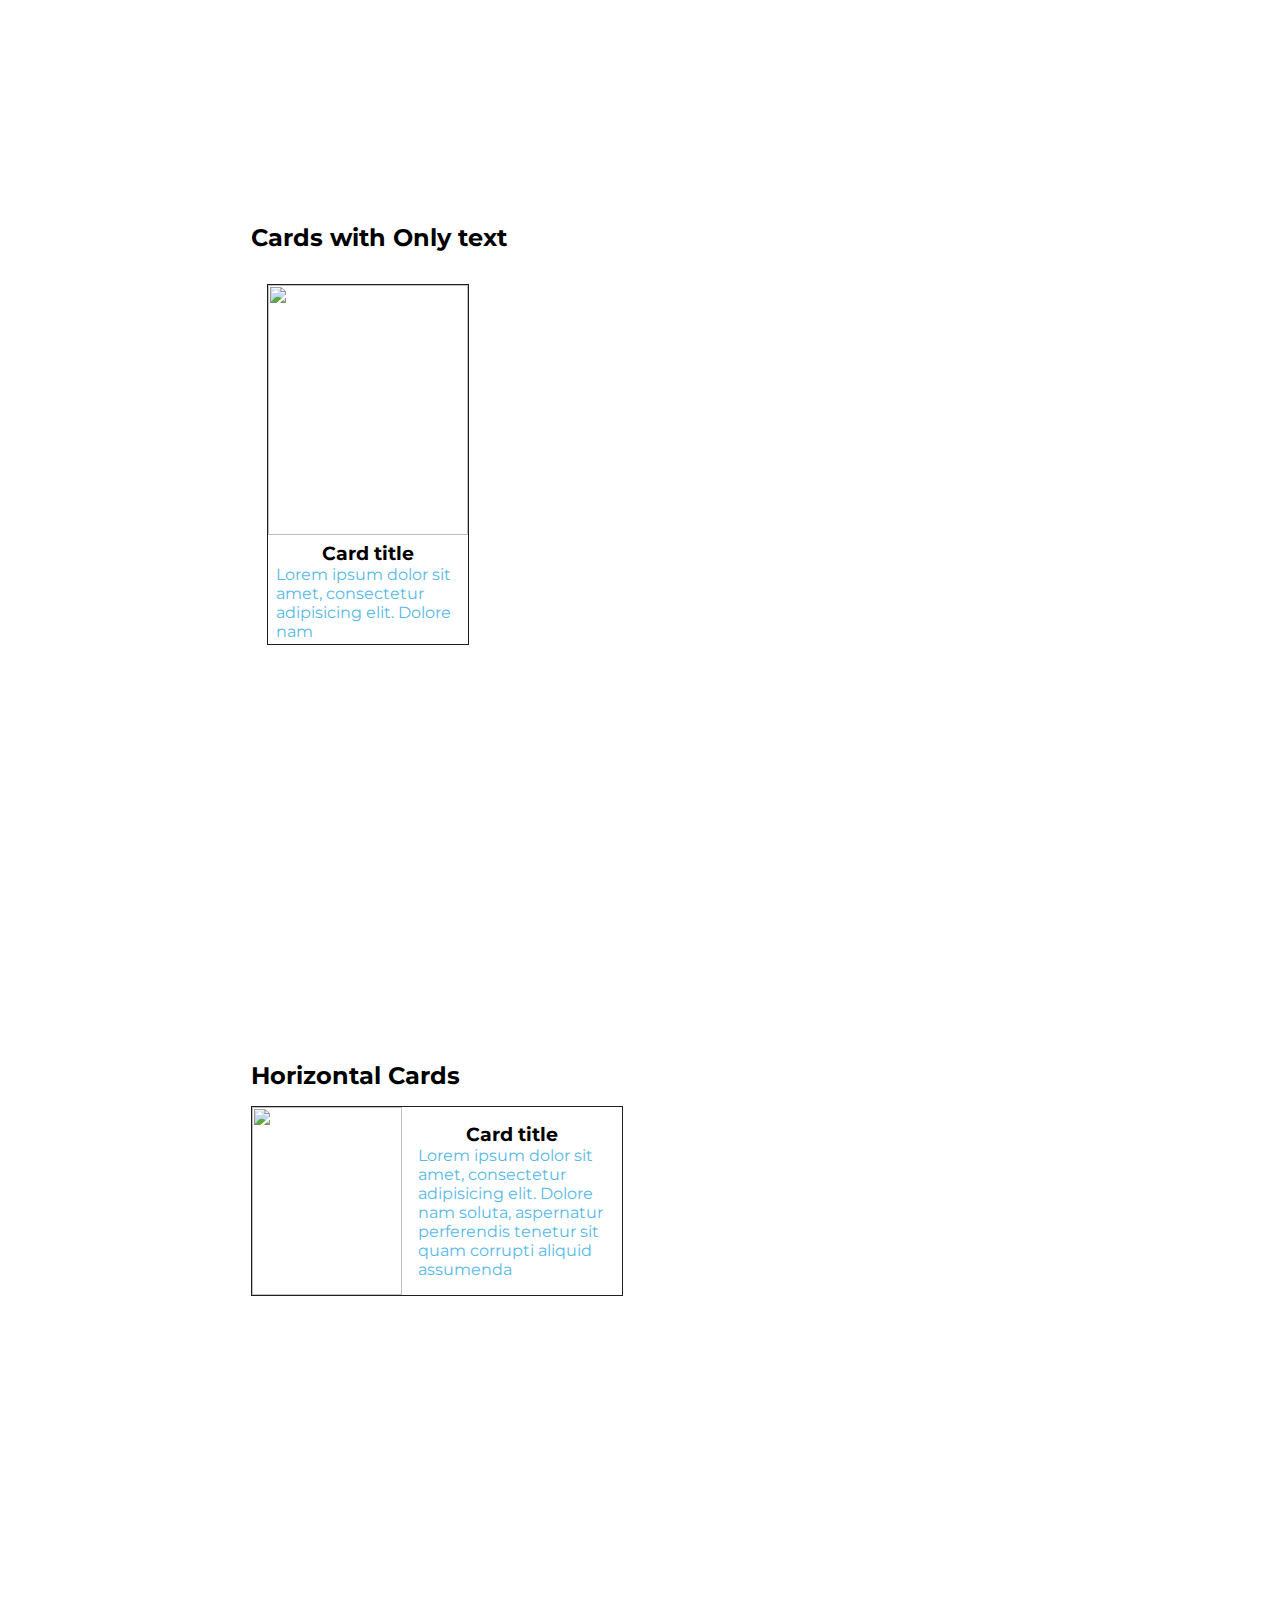
==== commit ee04a5f4: "fixed styling" ====
--- a/index.html
+++ b/index.html
@@ -15,19 +15,21 @@
     <title>Home | easyUI</title>
 </head>
 
-<body>
+<body id="top">
     <div class="container">
 
         <nav class="topbar">
             <ul class="nav-list justify-content-space-between align-items-center">
-                <li class="nav-item"><a href="/" class="nav-link text-light">Home</a></li>
+                <li class="nav-item"><a href="#top" class="nav-link text-light">Home</a></li>
                 <li class="nav-item text-light">
-                    <h1>easy<span style="color:#89ABE3FF;">UI</span></h1>
+                    <a href="#top" class="sitename">
+                        <h1>easy<span style="color:#89ABE3FF;">UI</span></h1>
+                    </a>
                 </li>
                 <div class="d-flex">
-                    <li class="nav-item text-light">v1.0</li>
-                    <li class="nav-item"><a href="https://github.com/asmitzz/easyUI" class="nav-link"><i
-                                class="fab fa-github text-light"></i></a></li>
+                    <li class="nav-item text-light version">v1.0</li>
+                    <li class="nav-item"><a href="https://github.com/asmitzz/easyUI" target="_blank" class="nav-link"><i
+                    class="fab fa-github text-light"></i></a></li>
                 </div>
             </ul>
         </nav>
@@ -35,7 +37,7 @@
         <div class="sidebar">
             <ul>
                 <li>
-                    <a href="#intro">Introduction</a>
+                    <a href="#top">Introduction</a>
                 </li>
                 <li>
                     <a href="#avatar">Avatars</a>
@@ -95,7 +97,7 @@
                         style="color:#89ABE3FF">&lt;head></span> before all other stylesheets to load our CSS.</p>
                 <iframe
                     src="https://carbon.now.sh/embed?bg=rgba%2874%2C118%2C159%2C1%29&t=seti&wt=none&l=htmlmixed&ds=true&dsyoff=20px&dsblur=68px&wc=true&wa=false&pv=56px&ph=56px&ln=false&fl=1&fm=Hack&fs=14px&lh=133%25&si=false&es=2x&wm=false&code=%253Clink%2520rel%253D%2522stylesheet%2522%2520href%253D%2522https%253A%252F%252Feasy-ui.netlify.app%252Flibrary.css%2522%252F%253E"
-                    style="height: 203px;" class="iframe-container" sandbox="allow-scripts allow-same-origin">
+                    " class="iframe-container" sandbox="allow-scripts allow-same-origin">
                 </iframe>
 
                 <h2 class="mt-1">JS</h2>
@@ -105,7 +107,7 @@
                 </p>
                 <iframe
                     src="https://carbon.now.sh/embed?bg=rgba%2874%2C118%2C159%2C1%29&t=seti&wt=none&l=htmlmixed&ds=true&dsyoff=20px&dsblur=68px&wc=true&wa=false&pv=56px&ph=56px&ln=false&fl=1&fm=Hack&fs=14px&lh=133%25&si=false&es=2x&wm=false&code=%253Cscript%2520src%253D%2522https%253A%252F%252Feasy-ui.netlify.app%252Findex.js%2522%253E%253C%252Fscript%253E"
-                    style="height: 203px;" class="iframe-container"
+                    " class="iframe-container"
                     sandbox="allow-scripts allow-same-origin">
                 </iframe>
             </section>
@@ -125,11 +127,9 @@
                     </a>
                     <iframe
                         src="https://carbon.now.sh/embed?bg=rgba%2850%2C82%2C109%2C1%29&t=night-owl&wt=none&l=htmlmixed&ds=true&dsyoff=20px&dsblur=68px&wc=true&wa=true&pv=56px&ph=56px&ln=false&fl=1&fm=Hack&fs=14px&lh=133%25&si=false&es=2x&wm=false&code=%253Ca%2520class%253D%2522avatar%2522%253E%250A%2520%2520%2520%253Cimg%2520src%253D%2522https%253A%252F%252Fimage.freepik.com%252Ffree-vector%252Fbusinessman-character-avatar-isolated_24877-%2520%2520%2520%2520%2520%2520%2520%252060111.jpg%2522%2520alt%253D%2522avatar%2522%252F%253E%250A%253C%252Fa%253E"
-                        class="iframe-container" style="height:300px;" sandbox="allow-scripts allow-same-origin">
-                    </iframe>
-                </div>
-
-                <div class="code-container">
+                        class="iframe-container"  sandbox="allow-scripts allow-same-origin">
+                    </iframe>
+
                     <h2>Rounded Avatar</h2>
                     <a class="avatar rounded">
                         <img src="https://image.freepik.com/free-vector/businessman-character-avatar-isolated_24877-60111.jpg"
@@ -137,7 +137,7 @@
                     </a>
                     <iframe
                         src="https://carbon.now.sh/embed?bg=rgba%2850%2C82%2C109%2C1%29&t=night-owl&wt=none&l=htmlmixed&ds=true&dsyoff=20px&dsblur=68px&wc=true&wa=true&pv=56px&ph=56px&ln=false&fl=1&fm=Hack&fs=14px&lh=133%25&si=false&es=2x&wm=false&code=%253Ca%2520class%253D%2522avatar%2520rounded%2522%253E%250A%2520%2520%2520%2520%2520%2520%2520%2520%253Cimg%2520src%253D%2522https%253A%252F%252Fimage.freepik.com%252Ffree-vector%252Fbusinessman-character-avatar-isolated_24877-%252060111.jpg%2522%2520alt%253D%2522avatar%2522%252F%253E%250A%253C%252Fa%253E"
-                        style="height:300px;" class="iframe-container" sandbox="allow-scripts allow-same-origin">
+                         class="iframe-container" sandbox="allow-scripts allow-same-origin">
                     </iframe>
                 </div>
 
@@ -173,7 +173,7 @@
 
                     <iframe
                         src="https://carbon.now.sh/embed?bg=rgba%2850%2C82%2C109%2C1%29&t=night-owl&wt=none&l=htmlmixed&ds=true&dsyoff=20px&dsblur=68px&wc=true&wa=true&pv=56px&ph=56px&ln=false&fl=1&fm=Hack&fs=14px&lh=133%25&si=false&es=2x&wm=false&code=%2520%253Ca%2520class%253D%2522avatar%2520avatar-xs%2520rounded%2522%253E%250A%2520%253Cimg%2520src%253D%2522https%253A%252F%252Fimage.freepik.com%252Ffree-vector%252Fbusinessman-character-avatar-isolated_24877-60111.jpg%2522%2520alt%253D%2522avatar%2522%252F%253E%250A%2520%253C%252Fa%253E%250A%250A%2520%253Ca%2520class%253D%2522avatar%2520avatar-sm%2520rounded%2522%253E%250A%2520%253Cimg%2520src%253D%2522https%253A%252F%252Fimage.freepik.com%252Ffree-vector%252Fbusinessman-character-avatar-isolated_24877-60111.jpg%2522%2520alt%253D%2522avatar%2522%252F%253E%250A%2520%253C%252Fa%253E%250A%250A%2520%253Ca%2520class%253D%2522avatar%2520avatar-md%2520rounded%2522%253E%250A%2520%253Cimg%2520src%253D%2522https%253A%252F%252Fimage.freepik.com%252Ffree-vector%252Fbusinessman-character-avatar-isolated_24877-60111.jpg%2522%2520alt%253D%2522avatar%2522%252F%253E%250A%2520%253C%252Fa%253E%250A%250A%2520%253Ca%2520class%253D%2522avatar%2520avatar-lg%2520rounded%2522%253E%250A%2520%253Cimg%2520src%253D%2522https%253A%252F%252Fimage.freepik.com%252Ffree-vector%252Fbusinessman-character-avatar-isolated_24877-60111.jpg%2522%2520alt%253D%2522avatar%2522%252F%253E%250A%2520%253C%252Fa%253E%250A%250A%2520%253Ca%2520class%253D%2522avatar%2520avatar-xl%2520rounded%2522%253E%250A%2520%253Cimg%2520src%253D%2522https%253A%252F%252Fimage.freepik.com%252Ffree-vector%252Fbusinessman-character-avatar-isolated_24877-60111.jpg%2522%2520alt%253D%2522avatar%2522%252F%253E%250A%2520%253C%252Fa%253E"
-                        class="iframe-container" style="height:700px;" sandbox="allow-scripts allow-same-origin">
+                        class="iframe-container"  sandbox="allow-scripts allow-same-origin">
                     </iframe>
 
                     <h2>Avatar group</h2>
@@ -198,7 +198,7 @@
 
                     <iframe
                         src="https://carbon.now.sh/embed?bg=rgba%2850%2C82%2C109%2C1%29&t=night-owl&wt=none&l=htmlmixed&ds=true&dsyoff=20px&dsblur=68px&wc=true&wa=true&pv=56px&ph=56px&ln=false&fl=1&fm=Hack&fs=14px&lh=133%25&si=false&es=2x&wm=false&code=%253Cdiv%2520class%253D%2522avatar-group%2522%253E%250A%2520%2520%2520%2520%253Ca%2520class%253D%2522avatar%2520avatar-md%2520rounded%2522%253E%250A%2520%2520%2520%2520%2520%2520%2520%2520%2520%2520%2520%253Cimg%2520src%253D%2522https%253A%252F%252Fimage.freepik.com%252Ffree-vector%252Fbusinessman-character-avatar-isolated_24877-%2520%2520%2520%2520%2520%2520%2520%2520%2520%2520%2520%252060111.jpg%2522%2520alt%253D%2522avatar%2522%2520%252F%253E%250A%2520%2520%2520%2520%253C%252Fa%253E%250A%2520%2520%250A%2520%2520%2520%2520%253Ca%2520class%253D%2522avatar%2520avatar-md%2520rounded%2522%253E%250A%2520%2520%2520%2520%2520%2520%2520%2520%2520%2520%2520%253Cimg%2520src%253D%2522https%253A%252F%252Fimage.freepik.com%252Ffree-vector%252Fbusinessman-character-avatar-isolated_24877-%2520%2520%2520%2520%2520%2520%2520%2520%2520%2520%2520%252060111.jpg%2522%2520alt%253D%2522avatar%2522%2520%252F%253E%250A%2520%2520%2520%2520%253C%252Fa%253E%250A%2520%2520%250A%2520%2520%2520%2520%253Ca%2520class%253D%2522avatar%2520avatar-md%2520rounded%2522%253E%250A%2520%2520%2520%2520%2520%2520%2520%2520%2520%2520%2520%253Cimg%2520src%253D%2522https%253A%252F%252Fimage.freepik.com%252Ffree-vector%252Fbusinessman-character-avatar-isolated_24877-%2520%2520%2520%2520%2520%2520%2520%2520%2520%2520%2520%2520%252060111.jpg%2522%2520alt%253D%2522avatar%2522%2520%252F%253E%250A%2520%2520%2520%2520%253C%252Fa%253E%250A%2520%2520%250A%2520%2520%2520%2520%253Ca%2520class%253D%2522avatar%2520avatar-md%2520rounded%2522%253E%250A%2520%2520%2520%2520%2520%2520%2520%2520%2520%2520%253Cimg%2520src%253D%2522https%253A%252F%252Fimage.freepik.com%252Ffree-vector%252Fbusinessman-character-avatar-isolated_24877-%2520%2520%2520%2520%2520%2520%2520%2520%2520%2520%252060111.jpg%2522%2520alt%253D%2522avatar%2522%2520%252F%253E%250A%2520%2520%2520%2520%253C%252Fa%253E%250A%253C%252Fdiv%253E"
-                        class="iframe-container" style="height:600px;" sandbox="allow-scripts allow-same-origin">
+                        class="iframe-container"  sandbox="allow-scripts allow-same-origin">
                     </iframe>
                 </div>
 
@@ -241,7 +241,7 @@
 
                         <iframe
                             src="https://carbon.now.sh/embed?bg=rgba%2850%2C82%2C109%2C1%29&t=night-owl&wt=none&l=htmlmixed&ds=true&dsyoff=20px&dsblur=68px&wc=true&wa=true&pv=56px&ph=56px&ln=false&fl=1&fm=Hack&fs=14px&lh=133%25&si=false&es=2x&wm=false&code=%250A%2520%2520%2520%2520%2520%2520%2520%2520%2520%2520%2520%2520%2520%2520%253Cdiv%2520class%253D%2522alert%2522%253E%250A%2520%2520%2520%2520%2520%2520%2520%2520%2520%2520%2520%2520%2520%2520%2520%2520%2520%2520%253Cstrong%253EDefault%253C%252Fstrong%253E%21%21%253C%252Fstrong%253E%2520this%2520is%2520a%2520default%2520alert%250A%2520%2520%2520%2520%2520%2520%2520%2520%2520%2520%2520%2520%2520%2520%253C%252Fdiv%253E%250A%250A%2520%2520%2520%2520%2520%2520%2520%2520%2520%2520%2520%2520%2520%2520%253Cdiv%2520class%253D%2522alert%2520alert-primary%2522%253E%250A%2520%2520%2520%2520%2520%2520%2520%2520%2520%2520%2520%2520%2520%2520%2520%2520%253Cstrong%253EPrimary%21%21%253C%252Fstrong%253E%2520this%2520is%2520a%2520Primary%2520alert%250A%2520%2520%2520%2520%2520%2520%2520%2520%2520%2520%2520%2520%2520%2520%253C%252Fdiv%253E%250A%250A%2520%2520%2520%2520%2520%2520%2520%2520%2520%2520%2520%2520%2520%2520%253Cdiv%2520class%253D%2522alert%2520alert-success%2522%253E%250A%2520%2520%2520%2520%2520%2520%2520%2520%2520%2520%2520%2520%2520%2520%2520%2520%253Cstrong%253ESuccess%21%21%253C%252Fstrong%253E%2520this%2520is%2520a%2520Success%2520alert%250A%2520%2520%2520%2520%2520%2520%2520%2520%2520%2520%2520%2520%2520%2520%253C%252Fdiv%253E%250A%250A%2520%2520%2520%2520%2520%2520%2520%2520%2520%2520%2520%2520%2520%2520%253Cdiv%2520class%253D%2522alert%2520alert-secondary%2522%253E%250A%2520%2520%2520%2520%2520%2520%2520%2520%2520%2520%2520%2520%2520%2520%2520%2520%253Cstrong%253ESecondary%21%21%253C%252Fstrong%253E%2520this%2520is%2520a%2520Secondary%2520alert%250A%2520%2520%2520%2520%2520%2520%2520%2520%2520%2520%2520%2520%2520%2520%253C%252Fdiv%253E%250A%250A%2520%2520%2520%2520%2520%2520%2520%2520%2520%2520%2520%2520%2520%2520%253Cdiv%2520class%253D%2522alert%2520alert-danger%2522%253E%250A%2520%2520%2520%2520%2520%2520%2520%2520%2520%2520%2520%2520%2520%2520%2520%2520%253Cstrong%253EDanger%21%21%253C%252Fstrong%253E%2520this%2520is%2520a%2520Danger%2520alert%250A%2520%2520%2520%2520%2520%2520%2520%2520%2520%2520%2520%2520%2520%2520%253C%252Fdiv%253E%250A%250A%2520%2520%2520%2520%2520%2520%2520%2520%2520%2520%2520%2520%2520%2520%253Cdiv%2520class%253D%2522alert%2520alert-info%2522%253E%250A%2520%2520%2520%2520%2520%2520%2520%2520%2520%2520%2520%2520%2520%2520%2520%2520%253Cstrong%253EInfo%21%21%253C%252Fstrong%253E%2520this%2520is%2520a%2520info%2520alert%250A%2520%2520%2520%2520%2520%2520%2520%2520%2520%2520%2520%2520%2520%2520%253C%252Fdiv%253E%250A%250A%2520%2520%2520%2520%2520%2520%2520%2520%2520%2520%2520%2520%2520%2520%253Cdiv%2520class%253D%2522alert%2520alert-warning%2522%253E%250A%2520%2520%2520%2520%2520%2520%2520%2520%2520%2520%2520%2520%2520%2520%2520%2520%253Cstrong%253EWarning%21%21%253C%252Fstrong%253E%2520this%2520is%2520a%2520Warning%2520alert%250A%2520%2520%2520%2520%2520%2520%2520%2520%2520%2520%2520%2520%2520%2520%253C%252Fdiv%253E%250A"
-                            class="iframe-container" style="height:750px;" sandbox="allow-scripts allow-same-origin">
+                            class="iframe-container"  sandbox="allow-scripts allow-same-origin">
                         </iframe>
                     </div>
                 </div>
@@ -286,7 +286,7 @@
 
                         <iframe
                             src="https://carbon.now.sh/embed?bg=rgba%2850%2C82%2C109%2C1%29&t=night-owl&wt=none&l=htmlmixed&ds=true&dsyoff=20px&dsblur=68px&wc=true&wa=true&pv=56px&ph=56px&ln=false&fl=1&fm=Hack&fs=14px&lh=133%25&si=false&es=2x&wm=false&code=%2520%2520%2520%2520%2520%2520%2520%2520%2520%2520%2520%2520%2520%2520%2520%2520%2520%2520%2520%253Cdiv%2520class%253D%2522alert%2522%253E%250A%2520%2520%2520%2520%2520%2520%2520%2520%2520%2520%2520%2520%2520%2520%2520%2520%2520%2520%2520%2520%2520%2520%2520%2520%253Cstrong%253EDefault%253C%252Fstrong%253E%21%21%253C%252Fstrong%253E%2520this%2520is%2520a%2520default%2520alert%250A%2520%2520%2520%2520%2520%2520%2520%2520%2520%2520%2520%2520%2520%2520%2520%2520%2520%2520%2520%2520%2520%2520%2520%2520%253Cbutton%2520type%253D%2522button%2522%2520class%253D%2522dismiss-alert%2522%253Ex%253C%252Fbutton%253E%250A%2520%2520%2520%2520%2520%2520%2520%2520%2520%2520%2520%2520%2520%2520%2520%2520%2520%2520%2520%2520%253C%252Fdiv%253E%250A%250A%2520%2520%2520%2520%2520%2520%2520%2520%2520%2520%2520%2520%2520%2520%2520%2520%2520%2520%2520%2520%253Cdiv%2520class%253D%2522alert%2520alert-primary%2522%253E%250A%2520%2520%2520%2520%2520%2520%2520%2520%2520%2520%2520%2520%2520%2520%2520%2520%2520%2520%2520%2520%2520%2520%2520%2520%253Cstrong%253EPrimary%21%21%253C%252Fstrong%253E%2520this%2520is%2520a%2520Primary%2520alert%250A%2520%2520%2520%2520%2520%2520%2520%2520%2520%2520%2520%2520%2520%2520%2520%2520%2520%2520%2520%2520%2520%2520%2520%2520%253Cbutton%2520type%253D%2522button%2522%2520class%253D%2522dismiss-alert%2522%253Ex%253C%252Fbutton%253E%250A%2520%2520%2520%2520%2520%2520%2520%2520%2520%2520%2520%2520%2520%2520%2520%2520%2520%2520%2520%2520%253C%252Fdiv%253E%250A%250A%2520%2520%2520%2520%2520%2520%2520%2520%2520%2520%2520%2520%2520%2520%2520%2520%2520%2520%2520%2520%253Cdiv%2520class%253D%2522alert%2520alert-success%2522%253E%250A%2520%2520%2520%2520%2520%2520%2520%2520%2520%2520%2520%2520%2520%2520%2520%2520%2520%2520%2520%2520%2520%2520%2520%2520%253Cstrong%253ESuccess%21%21%253C%252Fstrong%253E%2520this%2520is%2520a%2520Success%2520alert%250A%2520%2520%2520%2520%2520%2520%2520%2520%2520%2520%2520%2520%2520%2520%2520%2520%2520%2520%2520%2520%2520%2520%2520%2520%253Cbutton%2520type%253D%2522button%2522%2520class%253D%2522dismiss-alert%2522%253Ex%253C%252Fbutton%253E%250A%2520%2520%2520%2520%2520%2520%2520%2520%2520%2520%2520%2520%2520%2520%2520%2520%2520%2520%2520%2520%253C%252Fdiv%253E%250A%250A%2520%2520%2520%2520%2520%2520%2520%2520%2520%2520%2520%2520%2520%2520%2520%2520%2520%2520%2520%2520%253Cdiv%2520class%253D%2522alert%2520alert-secondary%2522%253E%250A%2520%2520%2520%2520%2520%2520%2520%2520%2520%2520%2520%2520%2520%2520%2520%2520%2520%2520%2520%2520%2520%2520%2520%2520%253Cstrong%253ESecondary%21%21%253C%252Fstrong%253E%2520this%2520is%2520a%2520Secondary%2520alert%250A%2520%2520%2520%2520%2520%2520%2520%2520%2520%2520%2520%2520%2520%2520%2520%2520%2520%2520%2520%2520%2520%2520%2520%2520%253Cbutton%2520type%253D%2522button%2522%2520class%253D%2522dismiss-alert%2522%253Ex%253C%252Fbutton%253E%250A%2520%2520%2520%2520%2520%2520%2520%2520%2520%2520%2520%2520%2520%2520%2520%2520%2520%2520%2520%2520%253C%252Fdiv%253E%250A%250A%2520%2520%2520%2520%2520%2520%2520%2520%2520%2520%2520%2520%2520%2520%2520%2520%2520%2520%2520%2520%253Cdiv%2520class%253D%2522alert%2520alert-danger%2522%253E%250A%2520%2520%2520%2520%2520%2520%2520%2520%2520%2520%2520%2520%2520%2520%2520%2520%2520%2520%2520%2520%2520%2520%2520%2520%253Cstrong%253EDanger%21%21%253C%252Fstrong%253E%2520this%2520is%2520a%2520Danger%2520alert%250A%2520%2520%2520%2520%2520%2520%2520%2520%2520%2520%2520%2520%2520%2520%2520%2520%2520%2520%2520%2520%2520%2520%2520%2520%253Cbutton%2520type%253D%2522button%2522%2520class%253D%2522dismiss-alert%2522%253Ex%253C%252Fbutton%253E%250A%2520%2520%2520%2520%2520%2520%2520%2520%2520%2520%2520%2520%2520%2520%2520%2520%2520%2520%2520%2520%253C%252Fdiv%253E%250A%250A%2520%2520%2520%2520%2520%2520%2520%2520%2520%2520%2520%2520%2520%2520%2520%2520%2520%2520%2520%2520%253Cdiv%2520class%253D%2522alert%2520alert-info%2522%253E%250A%2520%2520%2520%2520%2520%2520%2520%2520%2520%2520%2520%2520%2520%2520%2520%2520%2520%2520%2520%2520%2520%2520%2520%2520%253Cstrong%253EInfo%21%21%253C%252Fstrong%253E%2520this%2520is%2520a%2520info%2520alert%250A%2520%2520%2520%2520%2520%2520%2520%2520%2520%2520%2520%2520%2520%2520%2520%2520%2520%2520%2520%2520%2520%2520%2520%2520%253Cbutton%2520type%253D%2522button%2522%2520class%253D%2522dismiss-alert%2522%253Ex%253C%252Fbutton%253E%250A%2520%2520%2520%2520%2520%2520%2520%2520%2520%2520%2520%2520%2520%2520%2520%2520%2520%2520%2520%2520%253C%252Fdiv%253E%250A%250A%2520%2520%2520%2520%2520%2520%2520%2520%2520%2520%2520%2520%2520%2520%2520%2520%2520%2520%2520%2520%253Cdiv%2520class%253D%2522alert%2520alert-warning%2522%253E%250A%2520%2520%2520%2520%2520%2520%2520%2520%2520%2520%2520%2520%2520%2520%2520%2520%2520%2520%2520%2520%2520%2520%2520%2520%253Cstrong%253EWarning%21%21%253C%252Fstrong%253E%2520this%2520is%2520a%2520Warning%2520alert%250A%2520%2520%2520%2520%2520%2520%2520%2520%2520%2520%2520%2520%2520%2520%2520%2520%2520%2520%2520%2520%2520%2520%2520%2520%253Cbutton%2520type%253D%2522button%2522%2520class%253D%2522dismiss-alert%2522%253Ex%253C%252Fbutton%253E%250A%2520%2520%2520%2520%2520%2520%2520%2520%2520%2520%2520%2520%2520%2520%2520%2520%2520%2520%2520%2520%253C%252Fdiv%253E%250A"
-                            style="height: 850px;" class="iframe-container" sandbox="allow-scripts allow-same-origin">
+                            " class="iframe-container" sandbox="allow-scripts allow-same-origin">
                         </iframe>
                     </div>
                 </div>
@@ -345,7 +345,7 @@
                     </div>
                     <iframe
                         src="https://carbon.now.sh/embed?bg=rgba%2850%2C82%2C109%2C1%29&t=night-owl&wt=none&l=htmlmixed&ds=true&dsyoff=20px&dsblur=68px&wc=true&wa=true&pv=56px&ph=56px&ln=false&fl=1&fm=Hack&fs=14px&lh=133%25&si=false&es=2x&wm=false&code=%2520%2520%2520%2520%2520%2520%2520%2520%2520%2520%2520%2520%253Cdiv%2520class%253D%2522badge%2522%253E%250A%2520%2520%2520%2520%2520%2520%2520%2520%2520%2520%2520%2520%2520%2520%2520%2520%2520%2520%2520%2520%253Cbutton%2520type%253D%2522button%2522%2520class%253D%2522btn%2520btn-default%2522%2520%253E%250A%2520%2520%2520%2520%2520%2520%2520%2520%2520%2520%2520%2520%2520%2520%2520%2520%2520%2520%2520%2520%2520%2520%2520%2520Notifications%253Cspan%2520class%253D%2522default-badge%2520badge-success%2522%253E23%253C%252Fspan%253E%250A%2520%2520%2520%2520%2520%2520%2520%2520%2520%2520%2520%2520%2520%2520%2520%2520%2520%2520%2520%2520%2520%253C%252Fbutton%253E%250A%2520%2520%2520%2520%2520%2520%2520%2520%2520%2520%2520%2520%2520%253C%252Fdiv%253E%250A%2520%2520%2520%2520%2520%2520%2520%2520%2520%2520%250A%2520%2520%2520%2520%2520%2520%2520%2520%2520%2520%2520%2520%2520%253Cdiv%2520class%253D%2522badge%2522%253E%250A%2520%2520%2520%2520%2520%2520%2520%2520%2520%2520%2520%2520%2520%2520%2520%2520%2520%2520%2520%2520%2520%253Cbutton%2520type%253D%2522button%2522%2520class%253D%2522btn%2520btn-primary%2522%2520%253E%250A%2520%2520%2520%2520%2520%2520%2520%2520%2520%2520%2520%2520%2520%2520%2520%2520%2520%2520%2520%2520%2520%2520%2520%2520%2520Notifications%253Cspan%2520class%253D%2522default-badge%2520badge-secondary%2522%253E23%253C%252Fspan%253E%250A%2520%2520%2520%2520%2520%2520%2520%2520%2520%2520%2520%2520%2520%2520%2520%2520%2520%2520%2520%2520%2520%253C%252Fbutton%253E%250A%2520%2520%2520%2520%2520%2520%2520%2520%2520%2520%2520%2520%2520%253C%252Fdiv%253E%2520%2520%2520%2520%2520%2520%2520%2520%2520%2520%2520%2520%2520%2520%2520%2520%250A%2520%2520%2520%2520%2520%2520%2520%2520%2520%2520%250A%2520%2520%2520%2520%2520%2520%2520%2520%2520%2520%2520%2520%2520%253Cdiv%2520class%253D%2522badge%2522%253E%250A%2520%2520%2520%2520%2520%2520%2520%2520%2520%2520%2520%2520%2520%2520%2520%2520%2520%2520%2520%2520%2520%2520%253Cbutton%2520type%253D%2522button%2522%2520class%253D%2522btn%2520btn-success%2522%2520%253E%250A%2520%2520%2520%2520%2520%2520%2520%2520%2520%2520%2520%2520%2520%2520%2520%2520%2520%2520%2520%2520%2520%2520%2520%2520%2520%2520Notifications%253Cspan%2520class%253D%2522default-badge%2520badge-info%2522%253E23%253C%252Fspan%253E%250A%2520%2520%2520%2520%2520%2520%2520%2520%2520%2520%2520%2520%2520%2520%2520%2520%2520%2520%2520%2520%2520%2520%253C%252Fbutton%253E%250A%2520%2520%2520%2520%2520%2520%2520%2520%2520%2520%2520%2520%2520%253C%252Fdiv%253E%250A%2520%2520%2520%2520%2520%2520%2520%2520%2520%2520%250A%2520%2520%2520%2520%2520%2520%2520%2520%2520%2520%2520%2520%2520%253Cdiv%2520class%253D%2522badge%2522%253E%250A%2520%2520%2520%2520%2520%2520%2520%2520%2520%2520%2520%2520%2520%2520%2520%2520%2520%2520%2520%2520%2520%2520%2520%253Cbutton%2520type%253D%2522button%2522%2520class%253D%2522btn%2520btn-secondary%2522%2520%253E%250A%2520%2520%2520%2520%2520%2520%2520%2520%2520%2520%2520%2520%2520%2520%2520%2520%2520%2520%2520%2520%2520%2520%2520%2520%2520%2520%2520Notifications%253Cspan%2520class%253D%2522default-badge%2520badge-danger%2522%253E23%253C%252Fspan%253E%250A%2520%2520%2520%2520%2520%2520%2520%2520%2520%2520%2520%2520%2520%2520%2520%2520%2520%2520%2520%2520%2520%2520%2520%253C%252Fbutton%253E%250A%2520%2520%2520%2520%2520%2520%2520%2520%2520%2520%2520%2520%2520%253C%252Fdiv%253E%250A%2520%2520%2520%2520%2520%2520%2520%2520%2520%2520%250A%2520%2520%2520%2520%2520%2520%2520%2520%2520%2520%2520%2520%2520%253Cdiv%2520class%253D%2522badge%2522%253E%250A%2520%2520%2520%2520%2520%2520%2520%2520%2520%2520%2520%2520%2520%2520%2520%2520%2520%2520%2520%2520%2520%2520%2520%2520%253Cbutton%2520type%253D%2522button%2522%2520class%253D%2522btn%2520btn-danger%2522%2520%253E%250A%2520%2520%2520%2520%2520%2520%2520%2520%2520%2520%2520%2520%2520%2520%2520%2520%2520%2520%2520%2520%2520%2520%2520%2520%2520%2520%2520%2520Notifications%253Cspan%2520class%253D%2522default-badge%2520badge-primary%2522%253E23%253C%252Fspan%253E%250A%2520%2520%2520%2520%2520%2520%2520%2520%2520%2520%2520%2520%2520%2520%2520%2520%2520%2520%2520%2520%2520%2520%2520%2520%253C%252Fbutton%253E%250A%2520%2520%2520%2520%2520%2520%2520%2520%2520%2520%2520%2520%2520%253C%252Fdiv%253E%250A%2520%2520%2520%2520%2520%2520%2520%2520%2520%2520%250A%2520%2520%2520%2520%2520%2520%2520%2520%2520%2520%2520%2520%2520%253Cdiv%2520class%253D%2522badge%2522%253E%250A%2520%2520%2520%2520%2520%2520%2520%2520%2520%2520%2520%2520%2520%2520%2520%2520%2520%2520%2520%2520%2520%2520%2520%2520%2520%253Cbutton%2520type%253D%2522button%2522%2520class%253D%2522btn%2520btn-info%2522%2520%253E%250A%2520%2520%2520%2520%2520%2520%2520%2520%2520%2520%2520%2520%2520%2520%2520%2520%2520%2520%2520%2520%2520%2520%2520%2520%2520%2520%2520%2520%2520Notifications%253Cspan%2520class%253D%2522default-badge%2520badge-warning%2522%253E23%253C%252Fspan%253E%250A%2520%2520%2520%2520%2520%2520%2520%2520%2520%2520%2520%2520%2520%2520%2520%2520%2520%2520%2520%2520%2520%2520%2520%2520%2520%253C%252Fbutton%253E%250A%2520%2520%2520%2520%2520%2520%2520%2520%2520%2520%2520%2520%2520%253C%252Fdiv%253E%250A%250A%2520%2520%2520%2520%2520%2520%2520%2520%2520%2520%2520%2520%2520%253Cdiv%2520class%253D%2522badge%2522%253E%250A%2520%2520%2520%2520%2520%2520%2520%2520%2520%2520%2520%2520%2520%2520%2520%2520%2520%2520%2520%2520%2520%2520%2520%2520%2520%253Cbutton%2520type%253D%2522button%2522%2520class%253D%2522btn%2520btn-warning%2522%2520%253E%250A%2520%2520%2520%2520%2520%2520%2520%2520%2520%2520%2520%2520%2520%2520%2520%2520%2520%2520%2520%2520%2520%2520%2520%2520%2520%2520%2520%2520%2520%2520Notifications%253Cspan%2520class%253D%2522default-badge%2520badge-default%2522%253E23%253C%252Fspan%253E%250A%2520%2520%2520%2520%2520%2520%2520%2520%2520%2520%2520%2520%2520%2520%2520%2520%2520%2520%2520%2520%2520%2520%2520%2520%2520%253C%252Fbutton%253E%250A%2520%2520%2520%2520%2520%2520%2520%2520%2520%2520%2520%2520%2520%253C%252Fdiv%253E"
-                        style="height: 960px;" class="iframe-container" sandbox="allow-scripts allow-same-origin">
+                        " class="iframe-container" sandbox="allow-scripts allow-same-origin">
                     </iframe>
                 </div>
 
@@ -398,7 +398,7 @@
                     </div>
                     <iframe
                         src="https://carbon.now.sh/embed?bg=rgba%2874%2C118%2C159%2C1%29&t=seti&wt=none&l=auto&ds=true&dsyoff=20px&dsblur=68px&wc=true&wa=true&pv=56px&ph=56px&ln=false&fl=1&fm=Hack&fs=14px&lh=133%25&si=false&es=2x&wm=false&code=%2520%2520%2520%2520%253Cdiv%2520class%253D%2522badge%2522%253E%250A%2520%2520%2520%2520%2520%2520%2520%2520%2520%253Cbutton%2520type%253D%2522button%2522%2520class%253D%2522btn%2520btn-default%2522%253E%250A%2520%2520%2520%2520%2520%2520%2520%2520%2520%2520%2520%2520%2520Notifications%253Cspan%2520class%253D%2522badge-float%2520%2522%253E23%253C%252Fspan%253E%250A%2520%2520%2520%2520%2520%2520%2520%2520%2520%253C%252Fbutton%253E%250A%2520%2520%2520%2520%2520%253C%252Fdiv%253E%250A%250A%2520%2520%2520%2520%2520%253Cdiv%2520class%253D%2522badge%2522%253E%250A%2520%2520%2520%2520%2520%2520%2520%2520%2520%253Cbutton%2520type%253D%2522button%2522%2520class%253D%2522btn%2520btn-primary%2522%253E%250A%2520%2520%2520%2520%2520%2520%2520%2520%2520%2520%2520%2520%2520Notifications%253Cspan%2520class%253D%2522badge-float%2520%2520badge-secondary%2522%253E23%253C%252Fspan%253E%250A%2520%2520%2520%2520%2520%2520%2520%2520%2520%253C%252Fbutton%253E%250A%2520%2520%2520%2520%2520%253C%252Fdiv%253E%250A%250A%2520%2520%2520%2520%2520%253Cdiv%2520class%253D%2522badge%2522%253E%250A%2520%2520%2520%2520%2520%2520%2520%2520%2520%253Cbutton%2520type%253D%2522button%2522%2520class%253D%2522btn%2520btn-success%2522%253E%250A%2520%2520%2520%2520%2520%2520%2520%2520%2520%2520%2520%2520%2520Notifications%253Cspan%2520class%253D%2522badge-float%2520badge-info%2522%253E23%253C%252Fspan%253E%250A%2520%2520%2520%2520%2520%2520%2520%2520%2520%253C%252Fbutton%253E%250A%2520%2520%2520%2520%2520%253C%252Fdiv%253E%250A%250A%2520%2520%2520%2520%2520%253Cdiv%2520class%253D%2522badge%2522%253E%250A%2520%2520%2520%2520%2520%2520%2520%2520%2520%253Cbutton%2520type%253D%2522button%2522%2520class%253D%2522btn%2520btn-secondary%2522%253E%250A%2520%2520%2520%2520%2520%2520%2520%2520%2520%2520%2520%2520%2520Notifications%253Cspan%2520class%253D%2522badge-float%2520badge-success%2522%253E23%253C%252Fspan%253E%250A%2520%2520%2520%2520%2520%2520%2520%2520%2520%253C%252Fbutton%253E%250A%2520%2520%2520%2520%2520%253C%252Fdiv%253E%250A%250A%2520%2520%2520%2520%2520%253Cdiv%2520class%253D%2522badge%2522%253E%250A%2520%2520%2520%2520%2520%2520%2520%2520%2520%253Cbutton%2520type%253D%2522button%2522%2520class%253D%2522btn%2520btn-danger%2522%253E%250A%2520%2520%2520%2520%2520%2520%2520%2520%2520%2520%2520%2520%2520Notifications%253Cspan%2520class%253D%2522badge-float%2520badge-warning%2522%253E23%253C%252Fspan%253E%250A%2520%2520%2520%2520%2520%2520%2520%2520%2520%253C%252Fbutton%253E%250A%2520%2520%2520%2520%2520%253C%252Fdiv%253E%250A%250A%2520%2520%2520%2520%2520%253Cdiv%2520class%253D%2522badge%2522%253E%250A%2520%2520%2520%2520%2520%2520%2520%2520%2520%253Cbutton%2520type%253D%2522button%2522%2520class%253D%2522btn%2520btn-info%2522%253E%250A%2520%2520%2520%2520%2520%2520%2520%2520%2520%2520%2520%2520%2520Notifications%253Cspan%2520class%253D%2522badge-float%2520badge-default%2522%253E23%253C%252Fspan%253E%250A%2520%2520%2520%2520%2520%2520%2520%2520%2520%253C%252Fbutton%253E%250A%2520%2520%2520%2520%2520%253C%252Fdiv%253E%250A%250A%2520%2520%2520%2520%2520%253Cdiv%2520class%253D%2522badge%2522%253E%250A%2520%2520%2520%2520%2520%2520%2520%2520%2520%253Cbutton%2520type%253D%2522button%2522%2520class%253D%2522btn%2520btn-warning%2522%253E%250A%2520%2520%2520%2520%2520%2520%2520%2520%2520%2520%2520%2520%2520Notifications%253Cspan%2520class%253D%2522badge-float%2520badge-danger%2522%253E23%253C%252Fspan%253E%250A%2520%2520%2520%2520%2520%2520%2520%2520%2520%253C%252Fbutton%253E%250A%2520%2520%2520%2520%2520%253C%252Fdiv%253E%250A"
-                        style="height: 970px;" class="iframe-container" sandbox="allow-scripts allow-same-origin">
+                        " class="iframe-container" sandbox="allow-scripts allow-same-origin">
                     </iframe>
                 </div>
 
@@ -439,7 +439,7 @@
                     </div>
                     <iframe
                         src="https://carbon.now.sh/embed?bg=rgba%2874%2C118%2C159%2C1%29&t=seti&wt=none&l=auto&ds=true&dsyoff=20px&dsblur=68px&wc=true&wa=true&pv=56px&ph=56px&ln=false&fl=1&fm=Hack&fs=14px&lh=133%25&si=false&es=2x&wm=false&code=%2520%2520%2520%2520%2520%2520%2520%253Cdiv%2520class%253D%2522badge%2520text-danger%2522%253E%250A%2520%2520%2520%2520%2520%2520%2520%2520%2520%2520%253Ci%2520class%253D%2522fa%2520fa-phone%2522%253E%250A%2520%2520%2520%2520%2520%2520%2520%2520%2520%2520%2520%2520%2520%2520%253Cspan%2520class%253D%2522badge-float%2522%253E2%253C%252Fspan%253E%250A%2520%2520%2520%2520%2520%2520%2520%2520%2520%2520%253C%252Fi%253E%250A%2520%2520%2520%2520%2520%2520%2520%253C%252Fdiv%253E%250A%2520%2520%2520%2520%2520%2520%2520%253Cdiv%2520class%253D%2522badge%2520text-success%2522%253E%250A%2520%2520%2520%2520%2520%2520%2520%2520%2520%2520%2520%2520%2520%2520%253Ci%2520class%253D%2522fa%2520fa-bell%2522%253E%250A%2520%2520%2520%2520%2520%2520%2520%2520%2520%2520%2520%2520%2520%2520%2520%2520%2520%2520%253Cspan%2520class%253D%2522badge-float%2520badge-success%2522%253E2%253C%252Fspan%253E%250A%2520%2520%2520%2520%2520%2520%2520%2520%2520%2520%2520%2520%2520%2520%253C%252Fi%253E%250A%2520%2520%2520%2520%2520%2520%2520%253C%252Fdiv%253E%250A%2520%2520%2520%2520%2520%2520%2520%253Cdiv%2520class%253D%2522badge%2520text-default%2522%253E%250A%2520%2520%2520%2520%2520%2520%2520%2520%2520%2520%253Ci%2520class%253D%2522fa%2520fa-shopping-cart%2522%253E%250A%2520%2520%2520%2520%2520%2520%2520%2520%2520%2520%2520%2520%2520%2520%253Cspan%2520class%253D%2522badge-float%2520badge-primary%2522%253E2%253C%252Fspan%253E%250A%2520%2520%2520%2520%2520%2520%2520%2520%2520%2520%253C%252Fi%253E%250A%2520%2520%2520%2520%2520%2520%2520%253C%252Fdiv%253E%250A%2520%2520%2520%2520%2520%2520%2520%253Cdiv%2520class%253D%2522badge%2520text-info%2522%253E%250A%2520%2520%2520%2520%2520%2520%2520%2520%2520%2520%253Ci%2520class%253D%2522fas%2520fa-comment-alt%2522%253E%250A%2520%2520%2520%2520%2520%2520%2520%2520%2520%2520%2520%2520%2520%2520%253Cspan%2520class%253D%2522badge-float%2520badge-info%2522%253E2%253C%252Fspan%253E%250A%2520%2520%2520%2520%2520%2520%2520%2520%2520%2520%253C%252Fi%253E%250A%2520%2520%2520%2520%2520%2520%2520%253C%252Fdiv%253E%250A%2520%2520%2520%2520%2520%2520%2520%253Cdiv%2520class%253D%2522badge%2520text-warning%2522%253E%250A%2520%2520%2520%2520%2520%2520%2520%2520%2520%2520%253Ci%2520class%253D%2522fa%2520fa-user%2522%253E%250A%2520%2520%2520%2520%2520%2520%2520%2520%2520%2520%2520%2520%2520%2520%253Cspan%2520class%253D%2522badge-float%2520badge-warning%2522%253E2%253C%252Fspan%253E%250A%2520%2520%2520%2520%2520%2520%2520%2520%2520%2520%253C%252Fi%253E%250A%2520%2520%2520%2520%2520%2520%2520%253C%252Fdiv%253E%250A%2520%2520%2520%2520%2520%2520%2520%253Cdiv%2520class%253D%2522badge%2520text-secondary%2522%253E%250A%2520%2520%2520%2520%2520%2520%2520%2520%2520%2520%253Ci%2520class%253D%2522fa%2520fa-tag%2522%253E%250A%2520%2520%2520%2520%2520%2520%2520%2520%2520%2520%2520%2520%2520%2520%253Cspan%2520class%253D%2522badge-float%2520badge-default%2522%253E2%253C%252Fspan%253E%250A%2520%2520%2520%2520%2520%2520%2520%2520%2520%2520%253C%252Fi%253E%250A%2520%2520%2520%2520%2520%2520%2520%253C%252Fdiv%253E"
-                        style="height: 760px;" class="iframe-container" sandbox="allow-scripts allow-same-origin">
+                        " class="iframe-container" sandbox="allow-scripts allow-same-origin">
                     </iframe>
                 </div>
 
@@ -485,7 +485,7 @@
 
                     <iframe
                         src="https://carbon.now.sh/embed?bg=rgba%2874%2C118%2C159%2C1%29&t=seti&wt=none&l=auto&ds=true&dsyoff=20px&dsblur=68px&wc=true&wa=true&pv=56px&ph=56px&ln=false&fl=1&fm=Hack&fs=14px&lh=133%25&si=false&es=2x&wm=false&code=%2520%2520%2520%2520%253Cdiv%2520class%253D%2522badge%2522%253E%250A%2520%2520%2520%2520%2520%2520%2520%2520%2520%253Cspan%2520class%253D%2522badge-float%2522%253EProfile%253C%252Fspan%253E%250A%2520%2520%2520%2520%2520%2520%2520%2520%2520%253Ca%2520class%253D%2522avatar%2522%253E%250A%2520%2520%2520%2520%2520%2520%2520%2520%2520%2520%2520%253Cimg%2520src%253D%2522https%253A%252F%252Fsource.unsplash.com%252Frandom%2522%252F%253E%250A%2520%2520%2520%2520%2520%2520%2520%2520%2520%253C%252Fa%253E%250A%2520%2520%2520%2520%253C%252Fdiv%253E%250A%2520%2520%2520%2520%253Cdiv%2520class%253D%2522badge%2522%253E%250A%2520%2520%2520%2520%2520%2520%2520%2520%253Cspan%2520class%253D%2522badge-float%2520badge-success%2522%253EEdit%253C%252Fspan%253E%250A%2520%2520%2520%2520%2520%2520%2520%2520%253Ca%2520class%253D%2522avatar%2520avatar-sm%2520rounded%2522%253E%250A%2520%2520%2520%2520%2520%2520%2520%2520%2520%2520%2520%2520%253Cimg%2520src%253D%2522https%253A%252F%252Fsource.unsplash.com%252Frandom%2522%2520%252F%253E%250A%2520%2520%2520%2520%2520%2520%2520%2520%253C%252Fa%253E%250A%2520%2520%2520%2520%253C%252Fdiv%253E%250A%2520%2520%2520%2520%253Cdiv%2520class%253D%2522badge%2522%253E%250A%2520%2520%2520%2520%2520%2520%2520%2520%253Cspan%2520class%253D%2522badge-float%2520badge-primary%2522%253Eonline%253C%252Fspan%253E%250A%2520%2520%2520%2520%2520%2520%2520%2520%253Ca%2520class%253D%2522avatar%2520avatar-md%2520rounded%2522%253E%250A%2520%2520%2520%2520%2520%2520%2520%2520%2520%2520%2520%2520%253Cimg%2520src%253D%2522https%253A%252F%252Fsource.unsplash.com%252Frandom%2522%2520%252F%253E%250A%2520%2520%2520%2520%2520%2520%2520%2520%253C%252Fa%253E%250A%2520%2520%2520%2520%253C%252Fdiv%253E%250A%2520%2520%2520%2520%253Cdiv%2520class%253D%2522badge%2522%253E%250A%2520%2520%2520%2520%2520%2520%2520%2520%253Cspan%2520class%253D%2522badge-float%2520badge-info%2522%253ESold%2520out%253C%252Fspan%253E%250A%2520%2520%2520%2520%2520%2520%2520%2520%253Ca%2520class%253D%2522avatar%2520avatar-lg%2520rounded%2522%253E%250A%2520%2520%2520%2520%2520%2520%2520%2520%2520%2520%2520%2520%253Cimg%2520src%253D%2522https%253A%252F%252Fsource.unsplash.com%252Frandom%2522%2520%252F%253E%250A%2520%2520%2520%2520%2520%2520%2520%2520%253C%252Fa%253E%250A%2520%2520%2520%2520%253C%252Fdiv%253E%250A%2520%2520%2520%2520%253Cdiv%2520class%253D%2522badge%2522%253E%250A%2520%2520%2520%2520%2520%2520%2520%2520%253Cspan%2520class%253D%2522badge-float%2520badge-warning%2522%253EExclusive%253C%252Fspan%253E%250A%2520%2520%2520%2520%2520%2520%2520%2520%253Ca%2520class%253D%2522avatar%2520avatar-xl%2520rounded%2522%253E%250A%2520%2520%2520%2520%2520%2520%2520%2520%2520%2520%2520%2520%253Cimg%2520src%253D%2522https%253A%252F%252Fsource.unsplash.com%252Frandom%2522%2520%252F%253E%250A%2520%2520%2520%2520%2520%2520%2520%2520%253C%252Fa%253E%250A%2520%2520%2520%2520%253C%252Fdiv%253E"
-                        style="height: 750px;" class="iframe-container" sandbox="allow-scripts allow-same-origin">
+                        " class="iframe-container" sandbox="allow-scripts allow-same-origin">
                     </iframe>
 
                 </div>
@@ -518,7 +518,7 @@
                         </div>
                         <iframe
                             src="https://carbon.now.sh/embed?bg=rgba%2874%2C118%2C159%2C1%29&t=seti&wt=none&l=auto&ds=true&dsyoff=20px&dsblur=68px&wc=true&wa=true&pv=56px&ph=56px&ln=false&fl=1&fm=Hack&fs=14px&lh=133%25&si=false&es=2x&wm=false&code=%2520%2520%253Cdiv%2520class%253D%2522badge%2522%253E%250A%2520%2520%2520%2520%2520%2520%2520%253Cspan%2520class%253D%2522badge-avatar-online%2522%253E%253C%252Fspan%253E%250A%2520%2520%2520%2520%2520%2520%2520%253Ca%2520class%253D%2522avatar%2520avatar-xl%2520%2522%253E%250A%2520%2520%2520%2520%2520%2520%2520%2520%2520%2520%2520%253Cimg%2520src%253D%2522https%253A%252F%252Fsource.unsplash.com%252Frandom%2522%2520alt%253D%2522avatar%2522%2520%252F%253E%250A%2520%2520%2520%2520%2520%2520%2520%253C%252Fa%253E%250A%2520%2520%2520%253C%252Fdiv%253E%250A%2520%2520%2520%253Cdiv%2520class%253D%2522badge%2522%253E%250A%2520%2520%2520%2520%2520%2520%2520%253Cspan%2520class%253D%2522badge-avatar-online%2520badge-danger%2522%253E%253C%252Fspan%253E%250A%2520%2520%2520%2520%2520%2520%2520%253Ca%2520class%253D%2522avatar%2520avatar-xl%2520%2522%253E%250A%2520%2520%2520%2520%2520%2520%2520%2520%2520%2520%2520%253Cimg%2520src%253D%2522https%253A%252F%252Fsource.unsplash.com%252Frandom%2522%2520alt%253D%2522avatar%2522%2520%252F%253E%250A%2520%2520%2520%2520%2520%2520%2520%253C%252Fa%253E%250A%2520%2520%2520%253C%252Fdiv%253E%250A%2520%2520%2520%253Cdiv%2520class%253D%2522badge%2522%253E%250A%2520%2520%2520%2520%2520%2520%2520%253Cspan%2520class%253D%2522badge-avatar-online%2520badge-success%2522%253E2m%253C%252Fspan%253E%250A%2520%2520%2520%2520%2520%2520%2520%253Ca%2520class%253D%2522avatar%2520avatar-xl%2520rounded%2522%253E%250A%2520%2520%2520%2520%2520%2520%2520%2520%2520%2520%2520%253Cimg%2520src%253D%2522https%253A%252F%252Fsource.unsplash.com%252Frandom%2522%2520alt%253D%2522avatar%2522%2520%252F%253E%250A%2520%2520%2520%2520%2520%2520%2520%253C%252Fa%253E%250A%2520%2520%2520%253C%252Fdiv%253E"
-                            style="height: 540px;" class="iframe-container" sandbox="allow-scripts allow-same-origin">
+                            " class="iframe-container" sandbox="allow-scripts allow-same-origin">
                         </iframe>
                 </div>
             </section>
@@ -539,7 +539,7 @@
                     </div>
                     <iframe
                         src="https://carbon.now.sh/embed?bg=rgba%2874%2C118%2C159%2C1%29&t=seti&wt=none&l=auto&ds=true&dsyoff=20px&dsblur=68px&wc=true&wa=true&pv=56px&ph=56px&ln=false&fl=1&fm=Hack&fs=14px&lh=133%25&si=false&es=2x&wm=false&code=%2520%253Cbutton%2520class%253D%2522btn%2520btn-primary%2522%253EPrimary%2520button%253C%252Fbutton%253E%250A%250A%2520%253Cbutton%2520class%253D%2522btn%2520btn-success%2522%253ESuccess%2520button%253C%252Fbutton%253E%250A%250A%2520%253Cbutton%2520class%253D%2522btn%2520btn-danger%2522%253EDanger%2520button%253C%252Fbutton%253E%250A%250A%2520%253Cbutton%2520class%253D%2522btn%2520btn-warning%2522%253EWarning%2520button%253C%252Fbutton%253E%250A%250A%2520%253Cbutton%2520class%253D%2522btn%2520btn-secondary%2522%253Esecondary%2520button%253C%252Fbutton%253E%250A%250A%2520%253Cbutton%2520class%253D%2522btn%2520btn-info%2522%253Einfo%2520button%253C%252Fbutton%253E"
-                        style="height: 410px;" class="iframe-container" sandbox="allow-scripts allow-same-origin">
+                        " class="iframe-container" sandbox="allow-scripts allow-same-origin">
                     </iframe>
                 </div>
 
@@ -555,7 +555,7 @@
                     </div>
                     <iframe
                         src="https://carbon.now.sh/embed?bg=rgba%2874%2C118%2C159%2C1%29&t=seti&wt=none&l=auto&ds=true&dsyoff=20px&dsblur=68px&wc=true&wa=true&pv=56px&ph=56px&ln=false&fl=1&fm=Hack&fs=14px&lh=133%25&si=false&es=2x&wm=false&code=%253Cbutton%2520class%253D%2522btn%2520btn-outline-primary%2522%253EPrimary%2520button%253C%252Fbutton%253E%250A%250A%253Cbutton%2520class%253D%2522btn%2520btn-outline-success%2522%253ESuccess%2520button%253C%252Fbutton%253E%250A%250A%253Cbutton%2520class%253D%2522btn%2520btn-outline-danger%2522%253EDanger%2520button%253C%252Fbutton%253E%250A%250A%253Cbutton%2520class%253D%2522btn%2520btn-outline-warning%2522%253EWarning%2520button%253C%252Fbutton%253E%250A%250A%253Cbutton%2520class%253D%2522btn%2520btn-outline-secondary%2522%253Esecondary%2520button%253C%252Fbutton%253E%250A%250A%253Cbutton%2520class%253D%2522btn%2520btn-outline-info%2522%253Einfo%2520button%253C%252Fbutton%253E"
-                        style="height: 410px;" class="iframe-container" sandbox="allow-scripts allow-same-origin">
+                        " class="iframe-container" sandbox="allow-scripts allow-same-origin">
                     </iframe>
                 </div>
 
@@ -608,7 +608,7 @@
                     </div>
                     <iframe
                         src="https://carbon.now.sh/embed?bg=rgba%2874%2C118%2C159%2C1%29&t=seti&wt=none&l=auto&ds=true&dsyoff=20px&dsblur=68px&wc=true&wa=true&pv=56px&ph=56px&ln=false&fl=1&fm=Hack&fs=14px&lh=133%25&si=false&es=2x&wm=false&code=%2520%2520%253Cselect%2520class%253D%2522dropdown%2520dropdown-primary%2522%253E%250A%2520%2520%2520%2520%253Coption%253EPrimary%253C%252Foption%253E%250A%2520%2520%2520%253Coption%253Elink1%253C%252Foption%253E%250A%2520%2520%2520%253Coption%253Elink2%253C%252Foption%253E%250A%2520%2520%2520%253Coption%253Elink3%253C%252Foption%253E%250A%2520%2520%253C%252Fselect%253E%250A%250A%2520%2520%253Cselect%2520class%253D%2522dropdown%2520dropdown-success%2522%253E%250A%2520%2520%2520%2520%2520%253Coption%253ESuccess%253C%252Foption%253E%250A%2520%2520%2520%2520%2520%253Coption%253Elink1%253C%252Foption%253E%250A%2520%2520%2520%2520%2520%253Coption%253Elink2%253C%252Foption%253E%250A%2520%2520%2520%2520%2520%253Coption%253Elink3%253C%252Foption%253E%250A%2520%2520%253C%252Fselect%253E%250A%250A%2520%2520%253Cselect%2520class%253D%2522dropdown%2520dropdown-danger%2522%253E%250A%2520%2520%2520%253Coption%253Edanger%253C%252Foption%253E%250A%2520%2520%253Coption%253Elink1%253C%252Foption%253E%250A%2520%2520%253Coption%253Elink2%253C%252Foption%253E%250A%2520%2520%253Coption%253Elink3%253C%252Foption%253E%250A%2520%253C%252Fselect%253E%250A%250A%2520%253Cselect%2520class%253D%2522dropdown%2520dropdown-info%2522%253E%250A%2520%2520%2520%2520%253Coption%253Einfo%253C%252Foption%253E%250A%2520%2520%2520%2520%253Coption%253Elink1%253C%252Foption%253E%250A%2520%2520%2520%2520%253Coption%253Elink2%253C%252Foption%253E%250A%2520%2520%2520%2520%253Coption%253Elink3%253C%252Foption%253E%250A%2520%253C%252Fselect%253E%250A%250A%2520%253Cselect%2520class%253D%2522dropdown%2520dropdown-secondary%2522%253E%250A%2520%2520%2520%253Coption%253Esecondary%253C%252Foption%253E%250A%2520%2520%253Coption%253Elink1%253C%252Foption%253E%250A%2520%2520%253Coption%253Elink2%253C%252Foption%253E%250A%2520%2520%253Coption%253Elink3%253C%252Foption%253E%250A%2520%253C%252Fselect%253E%250A%250A%2520%253Cselect%2520class%253D%2522dropdown%2520dropdown-warning%2522%253E%250A%2520%2520%2520%2520%253Coption%253Ewarning%253C%252Foption%253E%250A%2520%2520%2520%2520%253Coption%253Elink1%253C%252Foption%253E%250A%2520%2520%2520%2520%253Coption%253Elink2%253C%252Foption%253E%250A%2520%2520%2520%2520%253Coption%253Elink3%253C%252Foption%253E%250A%2520%253C%252Fselect%253E"
-                        style="height: 950px;" class="iframe-container" sandbox="allow-scripts allow-same-origin">
+                        " class="iframe-container" sandbox="allow-scripts allow-same-origin">
                     </iframe>
                 </div>
 
@@ -625,7 +625,7 @@
                     </div>
                     <iframe
                         src="https://carbon.now.sh/embed?bg=rgba%2874%2C118%2C159%2C1%29&t=seti&wt=none&l=auto&ds=true&dsyoff=20px&dsblur=68px&wc=true&wa=true&pv=56px&ph=56px&ln=false&fl=1&fm=Hack&fs=14px&lh=133%25&si=false&es=2x&wm=false&code=%253Cbutton%2520type%253D%2522button%2522%2520class%253D%2522btn%2520btn-primary-link%2522%253ELink%253C%252Fbutton%253E%250A%250A%253Cbutton%2520type%253D%2522button%2522%2520class%253D%2522btn%2520btn-secondary-link%2522%253ELink%253C%252Fbutton%253E%250A%250A%253Cbutton%2520type%253D%2522button%2522%2520class%253D%2522btn%2520btn-success-link%2522%253ELink%253C%252Fbutton%253E%250A%250A%253Cbutton%2520type%253D%2522button%2522%2520class%253D%2522btn%2520btn-danger-link%2522%253ELink%253C%252Fbutton%253E%250A%250A%253Cbutton%2520type%253D%2522button%2522%2520class%253D%2522btn%2520btn-info-link%2522%253ELink%253C%252Fbutton%253E%250A%250A%253Cbutton%2520type%253D%2522button%2522%2520class%253D%2522btn%2520btn-warning-link%2522%253ELink%253C%252Fbutton%253E"
-                        style="height: 410px;" class="iframe-container" sandbox="allow-scripts allow-same-origin">
+                        " class="iframe-container" sandbox="allow-scripts allow-same-origin">
                     </iframe>
                 </div>
 
@@ -656,7 +656,7 @@
                     </div>
                     <iframe
                         src="https://carbon.now.sh/embed?bg=rgba%2874%2C118%2C159%2C1%29&t=seti&wt=none&l=auto&ds=true&dsyoff=20px&dsblur=68px&wc=true&wa=true&pv=56px&ph=56px&ln=false&fl=1&fm=Hack&fs=14px&lh=133%25&si=false&es=2x&wm=false&code=%253Cbutton%2520type%253D%2522button%2522%2520class%253D%2522btn%2520btn-primary%2522%253E%250A%2520%2520%2520%2520%253Ci%2520class%253D%2522fa%2520fa-eye%2522%253E%253C%252Fi%253E%253Cspan%253EShow%253C%252Fspan%253E%250A%253C%252Fbutton%253E%250A%250A%253Cbutton%2520type%253D%2522button%2522%2520class%253D%2522btn%2520btn-success%2522%253E%250A%2520%2520%2520%2520%253Ci%2520class%253D%2522fa%2520fa-eye-slash%2522%253E%253C%252Fi%253E%253Cspan%253Ehide%253C%252Fspan%253E%250A%253C%252Fbutton%253E%250A%250A%253Cbutton%2520type%253D%2522button%2522%2520class%253D%2522btn%2520btn-danger%2522%253E%250A%2520%2520%2520%2520%253Ci%2520class%253D%2522fa%2520fa-search%2522%253E%253C%252Fi%253E%253Cspan%253ESearch%253C%252Fspan%253E%250A%253C%252Fbutton%253E%250A%250A%253Cbutton%2520type%253D%2522button%2522%2520class%253D%2522btn%2520btn-secondary%2522%253E%250A%2520%2520%2520%2520%253Ci%2520class%253D%2522fa%2520fa-filter%2522%253E%253C%252Fi%253E%253Cspan%253EFilter%253C%252Fspan%253E%250A%253C%252Fbutton%253E%250A%250A%253Cbutton%2520type%253D%2522button%2522%2520class%253D%2522btn%2520btn-info%2522%253E%250A%2520%2520%2520%2520%253Ci%2520class%253D%2522fa%2520fa-sort%2522%253E%253C%252Fi%253E%253Cspan%253ESort%253C%252Fspan%253E%250A%253C%252Fbutton%253E%250A%250A%253Cbutton%2520type%253D%2522button%2522%2520class%253D%2522btn%2520btn-warning%2522%253E%250A%2520%2520%2520%2520%253Ci%2520class%253D%2522fa%2520fa-location-arrow%2522%253E%253C%252Fi%253E%253Cspan%253EMessage%253C%252Fspan%253E%250A%253C%252Fbutton%253E%250A%250A%253Cbutton%2520type%253D%2522button%2522%2520class%253D%2522btn%2520btn-danger%2522%253E%250A%2520%2520%2520%2520%253Ci%2520class%253D%2522fa%2520fa-map-marker%2522%253E%253C%252Fi%253E%253Cspan%253Elocation%253C%252Fspan%253E%250A%253C%252Fbutton%253E%250A%250A%253Cbutton%2520type%253D%2522button%2522%2520class%253D%2522btn%2520btn-primary%2522%253E%250A%2520%2520%2520%2520%253Ci%2520class%253D%2522fa%2520fa-shopping-cart%2522%253E%253C%252Fi%253E%253Cspan%253ECart%253C%252Fspan%253E%250A%253C%252Fbutton%253E%250A%250A%253Cbutton%2520type%253D%2522button%2522%2520class%253D%2522btn%2520btn-success%2522%253E%250A%2520%2520%2520%2520%253Ci%2520class%253D%2522fa%2520fa-user%2522%253E%253C%252Fi%253E%253Cspan%253EUser%253C%252Fspan%253E%250A%253C%252Fbutton%253E%250A%250A%253Cbutton%2520type%253D%2522button%2522%2520class%253D%2522btn%2520btn-secondary%2522%253E%250A%2520%2520%2520%2520%253Ci%2520class%253D%2522fa%2520fa-phone%2522%253E%253C%252Fi%253E%253Cspan%253EContact%253C%252Fspan%253E%250A%253C%252Fbutton%253E%250A%250A%253Cbutton%2520type%253D%2522button%2522%2520class%253D%2522btn%2520btn-info%2522%253E%250A%2520%2520%2520%2520%253Ci%2520class%253D%2522fa%2520fa-flag%2522%253E%253C%252Fi%253E%253Cspan%253EFlag%253C%252Fspan%253E%250A%253C%252Fbutton%253E"
-                        style="height: 990px;" class="iframe-container" sandbox="allow-scripts allow-same-origin">
+                        " class="iframe-container" sandbox="allow-scripts allow-same-origin">
                     </iframe>
                 </div>
 
@@ -671,7 +671,7 @@
                     <img class="img-responsive" src="https://source.unsplash.com/random" />
                     <iframe
                         src="https://carbon.now.sh/embed?bg=rgba%2874%2C118%2C159%2C1%29&t=seti&wt=none&l=auto&ds=true&dsyoff=20px&dsblur=68px&wc=true&wa=true&pv=56px&ph=56px&ln=false&fl=1&fm=Hack&fs=14px&lh=133%25&si=false&es=2x&wm=false&code=%253Cimg%2520class%253D%2522img-responsive%2522%2520src%253D%2522https%253A%252F%252Fsource.unsplash.com%252Frandom%2522%2520%252F%253E"
-                        style="height: 240px;" class="iframe-container" sandbox="allow-scripts allow-same-origin">
+                        " class="iframe-container" sandbox="allow-scripts allow-same-origin">
                     </iframe>
                 </div>
 
@@ -680,7 +680,7 @@
                     <img class="img-responsive rounded" src="https://source.unsplash.com/random" />
                     <iframe
                         src="https://carbon.now.sh/embed?bg=rgba%2874%2C118%2C159%2C1%29&t=seti&wt=none&l=auto&ds=true&dsyoff=20px&dsblur=68px&wc=true&wa=true&pv=56px&ph=56px&ln=false&fl=1&fm=Hack&fs=14px&lh=133%25&si=false&es=2x&wm=false&code=%253Cimg%2520class%253D%2522img-responsive%2520rounded%2522%2520src%253D%2522https%253A%252F%252Fsource.unsplash.com%252Frandom%2522%2520%252F%253E%250A"
-                        style="height: 221px;" class="iframe-container" sandbox="allow-scripts allow-same-origin">
+                        " class="iframe-container" sandbox="allow-scripts allow-same-origin">
                     </iframe>
                 </div>
             </section>
@@ -699,7 +699,7 @@
                     </div>
                     <iframe
                         src="https://carbon.now.sh/embed?bg=rgba%2874%2C118%2C159%2C1%29&t=seti&wt=none&l=auto&ds=true&dsyoff=20px&dsblur=68px&wc=true&wa=true&pv=56px&ph=56px&ln=false&fl=1&fm=Hack&fs=14px&lh=133%25&si=false&es=2x&wm=false&code=%253Cdiv%2520class%253D%2522card%2522%253E%250A%2520%2520%2520%2520%253Cdiv%2520class%253D%2522card-img%2522%253E%250A%2520%2520%2520%2520%2520%2520%2520%2520%2520%253Cimg%2520src%253D%2522https%253A%252F%252Fbit.ly%252F2PhzZQg%2522%253E%250A%2520%2520%2520%2520%253C%252Fdiv%253E%250A%253C%252Fdiv%253E"
-                        style="height: 300px;" class="iframe-container" sandbox="allow-scripts allow-same-origin">
+                        " class="iframe-container" sandbox="allow-scripts allow-same-origin">
                     </iframe>
                 </div>
 
@@ -714,7 +714,7 @@
                     </div>
                     <iframe
                         src="https://carbon.now.sh/embed?bg=rgba%2874%2C118%2C159%2C1%29&t=seti&wt=none&l=auto&ds=true&dsyoff=20px&dsblur=68px&wc=true&wa=true&pv=56px&ph=56px&ln=false&fl=1&fm=Hack&fs=14px&lh=133%25&si=false&es=2x&wm=false&code=%253Cdiv%2520class%253D%2522card%2522%253E%250A%2520%2520%2520%2520%2520%253Cdiv%2520class%253D%2522card-img%2522%253E%250A%2520%2520%2520%2520%2520%2520%2520%2520%253Cspan%2520class%253D%2522card-badge%2522%253Ediscount%253C%252Fspan%253E%250A%2520%2520%2520%2520%2520%2520%2520%2520%253Cimg%2520src%253D%2522https%253A%252F%252Fbit.ly%252F3eVg30e%2522%253E%250A%2520%2520%2520%2520%2520%253C%252Fdiv%253E%250A%253C%252Fdiv%253E%250A"
-                        style="height: 341px;" class="iframe-container" sandbox="allow-scripts allow-same-origin">
+                        " class="iframe-container" sandbox="allow-scripts allow-same-origin">
                     </iframe>
                 </div>
 
@@ -728,7 +728,7 @@
                     </div>
                     <iframe
                         src="https://carbon.now.sh/embed?bg=rgba%2874%2C118%2C159%2C1%29&t=seti&wt=none&l=auto&ds=true&dsyoff=20px&dsblur=68px&wc=true&wa=true&pv=56px&ph=56px&ln=false&fl=1&fm=Hack&fs=14px&lh=133%25&si=false&es=2x&wm=false&code=%253Cdiv%2520class%253D%2522card%2522%253E%250A%2520%2520%2520%2520%253Cdiv%2520class%253D%2522card-img%2522%253E%250A%2520%2520%2520%2520%2520%2520%2520%2520%253Cbutton%2520class%253D%2522card-dismiss%2522%253Ex%253C%252Fbutton%253E%250A%2520%2520%2520%2520%2520%2520%2520%2520%253Cimg%2520src%253D%2522https%253A%252F%252Fbit.ly%252F3eVg30e%2522%253E%250A%2520%2520%2520%2520%253C%252Fdiv%253E%250A%253C%252Fdiv%253E%250A"
-                        style="height: 341px;" class="iframe-container" sandbox="allow-scripts allow-same-origin">
+                        " class="iframe-container" sandbox="allow-scripts allow-same-origin">
                     </iframe>
                 </div>
 
@@ -743,7 +743,7 @@
 
                     <iframe
                         src="https://carbon.now.sh/embed?bg=rgba%2874%2C118%2C159%2C1%29&t=seti&wt=none&l=auto&ds=true&dsyoff=20px&dsblur=68px&wc=true&wa=true&pv=56px&ph=56px&ln=false&fl=1&fm=Hack&fs=14px&lh=133%25&si=false&es=2x&wm=false&code=%253Cdiv%2520class%253D%2522card%2522%253E%250A%2520%2520%2520%2520%253Cdiv%2520class%253D%2522card-img%2522%253E%250A%2520%2520%2520%2520%2520%2520%2520%253Cp%2520class%253D%2522card-overlay%2520text%2522%253EMake%2520your%2520dreams%2520truee%253C%252Fp%253E%250A%2520%2520%2520%2520%2520%2520%2520%253Cimg%2520src%253D%2522https%253A%252F%252Fbit.ly%252F312uCH3%2522%253E%250A%2520%2520%2520%2520%253C%252Fdiv%253E%250A%253C%252Fdiv%253E%250A"
-                        style="height: 341px;" class="iframe-container" sandbox="allow-scripts allow-same-origin">
+                        " class="iframe-container" sandbox="allow-scripts allow-same-origin">
                     </iframe>
                 </div>
 
@@ -761,7 +761,7 @@
                     </div>
                     <iframe
                         src="https://carbon.now.sh/embed?bg=rgba%2874%2C118%2C159%2C1%29&t=seti&wt=none&l=auto&ds=true&dsyoff=20px&dsblur=68px&wc=true&wa=false&pv=56px&ph=56px&ln=false&fl=1&fm=Hack&fs=14px&lh=133%25&si=false&es=2x&wm=false&code=%253Cdiv%2520class%253D%2522card%2520card-border%2522%253E%250A%2520%2520%2520%2520%253Cdiv%2520class%253D%2522card-img%2522%253E%250A%2520%2520%2520%2520%2520%2520%253Cimg%2520src%253D%2522https%253A%252F%252Fbit.ly%252F3f1j6DW%2522%253E%250A%2520%2520%2520%2520%253C%252Fdiv%253E%250A%2520%2520%2520%2520%253Cdiv%2520class%253D%2522card-body%2522%253E%250A%2520%2520%2520%2520%2520%2520%2520%253Ch3%2520class%253D%2522card-title%2522%253ECard%2520title%253C%252Fh3%253E%250A%2520%2520%2520%2520%2520%2520%2520%253Cp%2520class%253D%2522card-content%2522%253ELorem%2520ipsum%2520dolor%2520sit%2520amet%252C%2520consectetur%2520adipisicing%2520elit.%2520Dolore%2520nam%2520soluta%252C%2520aspernatur%2520perferendis%2520tenetur%2520sit%2520quam%2520corrupti%2520aliquid%2520assumenda%2520repellat%2520nesciunt%2520officiis%2520exercitationem%2520odit%2520repellendus%2520harum%2520provident%2520inventore%2520in%2520iste.%253C%252Fp%253E%250A%2520%2520%2520%2520%253C%252Fdiv%253E%250A%2520%253C%252Fdiv%253E"
-                        style="height: 431px;" class="iframe-container" sandbox="allow-scripts allow-same-origin">
+                        " class="iframe-container" sandbox="allow-scripts allow-same-origin">
                     </iframe>
                 </div>
 
@@ -779,7 +779,7 @@
                     </div>
                     <iframe
                         src="https://carbon.now.sh/embed?bg=rgba%2874%2C118%2C159%2C1%29&t=seti&wt=none&l=auto&ds=true&dsyoff=20px&dsblur=68px&wc=true&wa=false&pv=56px&ph=56px&ln=false&fl=1&fm=Hack&fs=14px&lh=133%25&si=false&es=2x&wm=false&code=%2520%253Cdiv%2520class%253D%2522card-horizontal%2520card-border%2522%253E%250A%2520%2520%2520%2520%2520%253Cdiv%2520class%253D%2522card-img%2522%253E%250A%2520%2520%2520%2520%2520%2520%2520%2520%2520%253Cimg%2520src%253D%2522https%253A%252F%252Fbit.ly%252F3r6WtjV%2522%253E%250A%2520%2520%2520%2520%2520%253C%252Fdiv%253E%250A%2520%2520%2520%2520%2520%253Cdiv%2520class%253D%2522card-body%2522%253E%250A%2520%2520%2520%2520%2520%2520%2520%2520%253Ch3%2520class%253D%2522card-title%2522%253ECard%2520title%253C%252Fh3%253E%250A%2520%2520%2520%2520%2520%2520%2520%2520%253Cp%2520class%253D%2522card-content%2522%253ELorem%2520ipsum%2520dolor%2520sit%2520amet%252C%2520consectetur%2520adipisicing%2520elit.Dolore%2520namsoluta%252C%2520aspernatur%2520perferendis%2520tenetur%2520sit%2520quam%2520corrupti%2520aliquid%2520assumenda%2520%2520%2520%2520%2520%2520%2520%2520%2520%253C%252Fp%253E%250A%2520%2520%2520%2520%2520%253C%252Fdiv%253E%250A%253C%252Fdiv%253E"
-                        style="height: 413px;" class="iframe-container" sandbox="allow-scripts allow-same-origin">
+                        " class="iframe-container" sandbox="allow-scripts allow-same-origin">
                     </iframe>
                 </div>
 
@@ -792,7 +792,7 @@
                     </div>
                     <iframe
                         src="https://carbon.now.sh/embed?bg=rgba%2874%2C118%2C159%2C1%29&t=seti&wt=none&l=auto&ds=true&dsyoff=20px&dsblur=68px&wc=true&wa=false&pv=56px&ph=56px&ln=false&fl=1&fm=Hack&fs=14px&lh=133%25&si=false&es=2x&wm=false&code=%253Cdiv%2520class%253D%2522card%2520card-shadow%2522%253E%250A%2520%2520%2520%2520%2520%253Cdiv%2520class%253D%2522card-img%2522%253E%250A%2520%2520%2520%2520%2520%2520%2520%2520%2520%253Cimg%2520src%253D%2522https%253A%252F%252Fbit.ly%252F3r6WtjV%2522%253E%250A%2520%2520%2520%2520%2520%253C%252Fdiv%253E%250A%253C%252Fdiv%253E"
-                        style="height: 300px;" class="iframe-container" sandbox="allow-scripts allow-same-origin">
+                        " class="iframe-container" sandbox="allow-scripts allow-same-origin">
                     </iframe>
                 </div>
             </section>
@@ -823,7 +823,7 @@
                     </div>
                     <iframe
                         src="https://carbon.now.sh/embed?bg=rgba%2874%2C118%2C159%2C1%29&t=seti&wt=none&l=auto&ds=true&dsyoff=20px&dsblur=68px&wc=true&wa=false&pv=56px&ph=56px&ln=false&fl=1&fm=Hack&fs=14px&lh=133%25&si=false&es=2x&wm=false&code=%253Cdiv%2520class%253D%2522form-group%2522%253E%250A%2520%2520%2520%2520%253Clabel%2520for%253D%2522name%2522%253EName%2520%253A%253C%252Flabel%253E%250A%2520%2520%2520%2520%253Cinput%2520type%253D%2522text%2522%2520class%253D%2522form-control%2522%2520placeholder%253D%2522Enter%2520name%2522%2520%252F%253E%250A%253C%252Fdiv%253E%250A%250A%253Cdiv%2520class%253D%2522form-group%2522%253E%250A%2520%2520%2520%2520%253Clabel%2520for%253D%2522email%2522%253EEmail%2520%253A%253C%252Flabel%253E%250A%2520%2520%2520%2520%253Cinput%2520type%253D%2522email%2522%2520class%253D%2522form-control%2522%2520placeholder%253D%2522Enter%2520email%2522%2520%252F%253E%250A%2520%2520%2520%2520%253Csmall%253EWe%27ll%2520never%2520share%2520your%2520email%2520with%2520anyone%2520else.%253C%252Fsmall%253E%250A%253C%252Fdiv%253E%250A%250A%253Cdiv%2520class%253D%2522form-group%2522%253E%250A%2520%2520%2520%2520%253Clabel%2520for%253D%2522password%2522%253EPassword%2520%253A%253C%252Flabel%253E%250A%2520%2520%2520%2520%253Cinput%2520type%253D%2522password%2522%2520class%253D%2522form-control%2522%2520placeholder%253D%2522Enter%2520password%2522%2520%252F%253E%250A%253C%252Fdiv%253E%250A%250A%253Cdiv%2520class%253D%2522form-group%2522%253E%250A%2520%2520%2520%2520%253Clabel%2520for%253D%2522file%2522%253Eupload%2520%253A%253C%252Flabel%253E%250A%2520%2520%2520%2520%253Cinput%2520type%253D%2522file%2522%2520class%253D%2522form-control%2522%2520%252F%253E%250A%253C%252Fdiv%253E"
-                        style="height: 575px;" class="iframe-container" sandbox="allow-scripts allow-same-origin">
+                        " class="iframe-container" sandbox="allow-scripts allow-same-origin">
                     </iframe>
                 </div>
 
@@ -864,7 +864,7 @@
                     </div>
                     <iframe
                         src="https://carbon.now.sh/embed?bg=rgba%2874%2C118%2C159%2C1%29&t=seti&wt=none&l=auto&ds=true&dsyoff=20px&dsblur=68px&wc=true&wa=false&pv=56px&ph=56px&ln=false&fl=1&fm=Hack&fs=14px&lh=133%25&si=false&es=2x&wm=false&code=%253Cdiv%2520class%253D%2522form-group%2522%253E%250A%2520%2520%2520%2520%2520%2520%2520%2520%253Clabel%2520for%253D%2522name%2522%253EName%2520%253A%253C%252Flabel%253E%250A%2520%2520%2520%2520%2520%2520%2520%2520%253Cdiv%2520class%253D%2522form-info%2522%253E%250A%2520%2520%2520%2520%2520%2520%2520%2520%2520%2520%2520%2520%2520%253Ci%2520class%253D%2522fa%2520fa-info-circle%2520form-info-icon%2522%253E%253C%252Fi%253E%250A%2520%2520%2520%2520%2520%2520%2520%2520%2520%2520%2520%2520%2520%253Cinput%2520type%253D%2522text%2522%2520class%253D%2522form-control%2520is-invalid%2522%2520placeholder%253D%2522Enter%2520name%2522%2520%252F%253E%250A%2520%2520%2520%2520%2520%2520%2520%2520%253C%252Fdiv%253E%250A%2520%2520%2520%2520%2520%2520%2520%2520%253Cp%2520class%253D%2522invalid-feedback%2522%253EPlease%2520enter%2520a%2520valid%2520name%253C%252Fp%253E%250A%253C%252Fdiv%253E%250A%250A%253Cdiv%2520class%253D%2522form-group%2522%253E%250A%2520%2520%2520%2520%2520%2520%2520%2520%253Clabel%2520for%253D%2522email%2522%253EEmail%2520%253A%253C%252Flabel%253E%250A%2520%2520%2520%2520%2520%2520%2520%2520%253Cdiv%2520class%253D%2522form-info%2522%253E%250A%2520%2520%2520%2520%2520%2520%2520%2520%2520%2520%2520%2520%2520%253Ci%2520class%253D%2522fa%2520fa-info-circle%2520form-info-icon%2522%253E%253C%252Fi%253E%250A%2520%2520%2520%2520%2520%2520%2520%2520%2520%2520%2520%2520%2520%253Cinput%2520type%253D%2522email%2522%2520class%253D%2522form-control%2520is-valid%2522%2520placeholder%253D%2522Enter%2520email%2522%2520%252F%253E%250A%2520%2520%2520%2520%2520%2520%2520%2520%253C%252Fdiv%253E%250A%2520%2520%2520%2520%2520%2520%2520%2520%253Csmall%253EWe%27ll%2520never%2520share%2520your%2520email%2520with%2520anyone%2520else.%253C%252Fsmall%253E%250A%2520%2520%2520%2520%2520%2520%2520%2520%253Cp%2520class%253D%2522valid-feedback%2522%253Ecorrect%21%253C%252Fp%253E%250A%253C%252Fdiv%253E%250A%250A%253Cdiv%2520class%253D%2522form-group%2522%253E%250A%2520%2520%2520%2520%2520%2520%2520%2520%2520%253Clabel%2520for%253D%2522password%2522%253EPassword%2520%253A%253C%252Flabel%253E%250A%2520%2520%2520%2520%2520%2520%2520%2520%2520%253Cdiv%2520class%253D%2522form-info%2522%253E%250A%2520%2520%2520%2520%2520%2520%2520%2520%2520%2520%2520%2520%2520%2520%2520%253Ci%2520class%253D%2522fa%2520fa-info-circle%2520form-info-icon%2522%253E%253C%252Fi%253E%250A%2520%2520%2520%2520%2520%2520%2520%2520%2520%2520%2520%2520%2520%2520%2520%253Cinput%2520type%253D%2522password%2522%2520class%253D%2522form-control%2520is-invalid%2522%2520placeholder%253D%2522Enter%2520password%2522%2520%252F%253E%250A%2520%2520%2520%2520%2520%2520%2520%2520%2520%253C%252Fdiv%253E%250A%2520%2520%2520%2520%2520%2520%2520%2520%2520%253Cp%2520class%253D%2522invalid-feedback%2522%253EPlease%2520enter%2520a%2520valid%2520password%253C%252Fp%253E%250A%253C%252Fdiv%253E%250A%250A%253Cdiv%2520class%253D%2522form-group%2522%253E%250A%2520%2520%2520%2520%2520%2520%2520%2520%2520%2520%253Clabel%2520for%253D%2522file%2522%253Eupload%2520%253A%253C%252Flabel%253E%250A%2520%2520%2520%2520%2520%2520%2520%2520%2520%2520%253Cdiv%2520class%253D%2522form-info%2522%253E%250A%2520%2520%2520%2520%2520%2520%2520%2520%2520%2520%2520%2520%2520%2520%2520%253Ci%2520class%253D%2522fa%2520fa-info-circle%2520form-info-icon%2522%253E%253C%252Fi%253E%250A%2520%2520%2520%2520%2520%2520%2520%2520%2520%2520%2520%2520%2520%2520%2520%253Cinput%2520type%253D%2522file%2522%2520class%253D%2522form-control%2520is-valid%2522%2520%252F%253E%250A%2520%2520%2520%2520%2520%2520%2520%2520%2520%2520%253C%252Fdiv%253E%250A%2520%2520%2520%2520%2520%2520%2520%2520%2520%2520%253Cp%2520class%253D%2522valid-feedback%2522%253EUploaded%2520successfully%253C%252Fp%253E%250A%253C%252Fdiv%253E"
-                        style="height: 903px;" class="iframe-container" sandbox="allow-scripts allow-same-origin">
+                        " class="iframe-container" sandbox="allow-scripts allow-same-origin">
                     </iframe>
                 </div>
 
@@ -889,7 +889,7 @@
                     </ul>
                     <iframe
                         src="https://carbon.now.sh/embed?bg=rgba%2874%2C118%2C159%2C1%29&t=seti&wt=none&l=auto&ds=true&dsyoff=20px&dsblur=68px&wc=true&wa=false&pv=56px&ph=56px&ln=false&fl=1&fm=Hack&fs=14px&lh=133%25&si=false&es=2x&wm=false&code=%253Cul%2520class%253D%2522list-group%2522%253E%250A%2520%2520%2520%253Cli%2520class%253D%2522list-group-item%2522%253EItem%25201%253C%252Fli%253E%250A%2520%2520%2520%253Cli%2520class%253D%2522list-group-item%2520bg-primary%2522%253EItem%25202%253C%252Fli%253E%250A%2520%2520%2520%253Cli%2520class%253D%2522list-group-item%2520bg-danger%2522%253EItem%25203%253C%252Fli%253E%250A%2520%2520%2520%253Cli%2520class%253D%2522list-group-item%2520bg-success%2522%253EItem%25204%253C%252Fli%253E%250A%2520%2520%2520%253Cli%2520class%253D%2522list-group-item%2520bg-info%2522%253EItem%25205%253C%252Fli%253E%250A%2520%2520%2520%253Cli%2520class%253D%2522list-group-item%2520bg-secondary%2522%253EItem%25206%253C%252Fli%253E%250A%2520%2520%2520%253Cli%2520class%253D%2522list-group-item%2520bg-warning%2522%253EItem%25207%253C%252Fli%253E%250A%253C%252Ful%253E"
-                        style="height: 377px;" class="iframe-container" sandbox="allow-scripts allow-same-origin">
+                        " class="iframe-container" sandbox="allow-scripts allow-same-origin">
                     </iframe>
                 </div>
 
@@ -903,7 +903,7 @@
                     </ul>
                     <iframe
                         src="https://carbon.now.sh/embed?bg=rgba%2874%2C118%2C159%2C1%29&t=seti&wt=none&l=auto&ds=true&dsyoff=20px&dsblur=68px&wc=true&wa=false&pv=56px&ph=56px&ln=false&fl=1&fm=Hack&fs=14px&lh=133%25&si=false&es=2x&wm=false&code=%253Cul%2520class%253D%2522list-group%2522%253E%250A%2520%2520%2520%253Cli%2520class%253D%2522list-group-item%2520list-group-item-action%2520active%2522%253E%253Ca%253EItem%25201%253C%252Fa%253E%253C%252Fli%253E%250A%2520%2520%2520%253Cli%2520class%253D%2522list-group-item%2520list-group-item-action%2522%253E%253Ca%253EItem%25202%253C%252Fa%253E%253C%252Fli%253E%250A%2520%2520%2520%253Cli%2520class%253D%2522list-group-item%2520list-group-item-action%2522%253E%253Ca%253EItem%25203%253C%252Fa%253E%253C%252Fli%253E%250A%2520%2520%2520%253Cli%2520class%253D%2522list-group-item%2520list-group-item-action%2522%253E%253Ca%253EItem%25204%253C%252Fa%253E%253C%252Fli%253E%250A%253C%252Ful%253E"
-                        style="height: 323px;" class="iframe-container" sandbox="allow-scripts allow-same-origin">
+                        " class="iframe-container" sandbox="allow-scripts allow-same-origin">
                     </iframe>
                 </div>
 
@@ -925,7 +925,7 @@
                     </nav>
                     <iframe
                         src="https://carbon.now.sh/embed?bg=rgba%2874%2C118%2C159%2C1%29&t=seti&wt=none&l=auto&ds=true&dsyoff=20px&dsblur=68px&wc=true&wa=false&pv=56px&ph=56px&ln=false&fl=1&fm=Hack&fs=14px&lh=133%25&si=false&es=2x&wm=false&code=%253Cnav%2520class%253D%2522nav%2522%253E%250A%2520%2520%2520%253Cul%2520class%253D%2522nav-list%2522%253E%250A%2520%2520%2520%2520%2520%253Cli%2520class%253D%2522nav-item%2522%253E%253Ca%2520class%253D%2522nav-link%2522%253EHome%253C%252Fa%253E%253C%252Fli%253E%250A%2520%2520%2520%2520%2520%253Cli%2520class%253D%2522nav-item%2522%253E%253Ca%2520class%253D%2522nav-link%2522%253EAbout%253C%252Fa%253E%253C%252Fli%253E%250A%2520%2520%2520%2520%2520%253Cli%2520class%253D%2522nav-item%2522%253E%253Ca%2520class%253D%2522nav-link%2522%253EProfile%253C%252Fa%253E%253C%252Fli%253E%250A%2520%2520%2520%253C%252Ful%253E%2520%2520%250A%253C%252Fnav%253E"
-                        style="height: 341px;" class="iframe-container" sandbox="allow-scripts allow-same-origin">
+                        " class="iframe-container" sandbox="allow-scripts allow-same-origin">
                     </iframe>
                 </div>
             </section>
@@ -952,7 +952,7 @@
                     </div>
                     <iframe
                         src="https://carbon.now.sh/embed?bg=rgba%2874%2C118%2C159%2C1%29&t=seti&wt=none&l=auto&ds=true&dsyoff=20px&dsblur=68px&wc=true&wa=false&pv=56px&ph=56px&ln=false&fl=1&fm=Hack&fs=14px&lh=133%25&si=false&es=2x&wm=false&code=%253Cdiv%2520class%253D%2522modal%2522%253E%250A%2520%2520%2520%2520%253Cdiv%2520class%253D%2522modal-dialog%2522%253E%2520%250A%2520%2520%2520%2520%2520%2520%2520%2520%253Cdiv%2520class%253D%2522modal-header%2520bg-light%2522%253E%2520%250A%2520%2520%2520%2520%2520%2520%2520%2520%2520%2520%2520%253Ch5%2520class%253D%2522modal-title%2522%253ETitle%253C%252Fh5%253E%250A%2520%2520%2520%2520%2520%2520%2520%2520%2520%2520%2520%253Cbutton%2520class%253D%2522modal-dismiss%2522%253Ex%253C%252Fbutton%253E%250A%2520%2520%2520%2520%2520%2520%2520%2520%253C%252Fdiv%253E%250A%2520%2520%2520%2520%2520%2520%2520%2520%253Cdiv%2520class%253D%2522modal-body%2520bg-light%2522%253E%250A%2520%2520%2520%2520%2520%2520%2520%2520%2520%2520Are%2520you%2520sure%2520you%2520want%2520to%2520cancel%253F%250A%2520%2520%2520%2520%2520%2520%2520%2520%253C%252Fdiv%253E%250A%2520%2520%2520%2520%2520%2520%2520%2520%253Cdiv%2520class%253D%2522modal-footer%2520bg-light%2522%253E%250A%2520%2520%2520%2520%2520%2520%2520%2520%2520%2520%2520%2520%253Cbutton%2520class%253D%2522btn%2520btn-danger%2522%253ECancel%253C%252Fbutton%253E%250A%2520%2520%2520%2520%2520%2520%2520%2520%2520%2520%2520%2520%253Cbutton%2520class%253D%2522btn%2520btn-success%2522%253EOk%253C%252Fbutton%253E%250A%2520%2520%2520%2520%2520%2520%2520%2520%253C%252Fdiv%253E%250A%2520%2520%2520%2520%253C%252Fdiv%253E%250A%253C%252Fdiv%253E"
-                        style="height: 485px;" class="iframe-container" sandbox="allow-scripts allow-same-origin">
+                        " class="iframe-container" sandbox="allow-scripts allow-same-origin">
                     </iframe>
                 </div>
                 <div class="code-container">
@@ -972,7 +972,7 @@
                     </div>
                     <iframe
                         src="https://carbon.now.sh/embed?bg=rgba%2874%2C118%2C159%2C1%29&t=seti&wt=none&l=auto&ds=true&dsyoff=20px&dsblur=68px&wc=true&wa=false&pv=56px&ph=56px&ln=false&fl=1&fm=Hack&fs=14px&lh=133%25&si=false&es=2x&wm=false&code=%253Cdiv%2520class%253D%2522modal%2522%253E%250A%2520%2520%2520%253Cdiv%2520class%253D%2522modal-dialog%2522%253E%2520%250A%2520%2520%2520%2520%2520%2520%2520%253Cdiv%2520class%253D%2522modal-header%2520bg-dark%2520text-light%2522%253E%2520%250A%2520%2520%2520%2520%2520%2520%2520%2520%2520%2520%253Ch5%2520class%253D%2522modal-title%2522%253ETitle%253C%252Fh5%253E%250A%2520%2520%2520%2520%2520%2520%2520%2520%2520%2520%253Cbutton%2520class%253D%2522modal-dismiss%2522%253Ex%253C%252Fbutton%253E%250A%2520%2520%2520%2520%2520%2520%2520%253C%252Fdiv%253E%250A%2520%2520%2520%2520%2520%2520%2520%253Cdiv%2520class%253D%2522modal-body%2520bg-dark%2520text-light%2522%253E%250A%2520%2520%2520%2520%2520%2520%2520%2520%2520Are%2520you%2520sure%2520you%2520want%2520to%2520cancel%253F%250A%2520%2520%2520%2520%2520%2520%2520%253C%252Fdiv%253E%250A%2520%2520%2520%2520%2520%2520%2520%253Cdiv%2520class%253D%2522modal-footer%2520bg-dark%2520text-light%2522%253E%250A%2520%2520%2520%2520%2520%2520%2520%2520%2520%2520%2520%253Cbutton%2520class%253D%2522btn%2520btn-danger%2522%253ECancel%253C%252Fbutton%253E%250A%2520%2520%2520%2520%2520%2520%2520%2520%2520%2520%2520%253Cbutton%2520class%253D%2522btn%2520btn-success%2522%253EOk%253C%252Fbutton%253E%250A%2520%2520%2520%2520%2520%2520%2520%253C%252Fdiv%253E%250A%2520%2520%2520%253C%252Fdiv%253E%250A%253C%252Fdiv%253E"
-                        style="height: 485px;" class="iframe-container" sandbox="allow-scripts allow-same-origin">
+                        " class="iframe-container" sandbox="allow-scripts allow-same-origin">
                     </iframe>
 
                 </div>
@@ -995,7 +995,7 @@
                     </ul>
                     <iframe
                         src="https://carbon.now.sh/embed?bg=rgba%2874%2C118%2C159%2C1%29&t=seti&wt=none&l=auto&ds=true&dsyoff=20px&dsblur=68px&wc=true&wa=false&pv=56px&ph=56px&ln=false&fl=1&fm=Hack&fs=14px&lh=133%25&si=false&es=2x&wm=false&code=%253Cul%2520class%253D%2522rating%2522%253E%250A%2520%2520%253Cli%2520class%253D%2522rating-control%2522%253E%253Ci%2520class%253D%2522fa%2520fa-star%2522%253E%253C%252Fi%253E%253C%252Fli%253E%250A%2520%2520%253Cli%2520class%253D%2522rating-control%2522%253E%253Ci%2520class%253D%2522fa%2520fa-star%2522%253E%253C%252Fi%253E%253C%252Fli%253E%250A%2520%2520%253Cli%2520class%253D%2522rating-control%2522%253E%253Ci%2520class%253D%2522fa%2520fa-star%2522%253E%253C%252Fi%253E%253C%252Fli%253E%250A%2520%2520%253Cli%2520class%253D%2522rating-control%2522%253E%253Ci%2520class%253D%2522fa%2520fa-star%2522%253E%253C%252Fi%253E%253C%252Fli%253E%250A%2520%2520%253Cli%2520class%253D%2522rating-control%2522%253E%253Ci%2520class%253D%2522fa%2520fa-star%2522%253E%253C%252Fi%253E%253C%252Fli%253E%250A%2520%2520%253Cli%2520class%253D%2522rating-count%2522%253E0%253C%252Fli%253E%250A%253C%252Ful%253E"
-                        style="height: 359px;" class="iframe-container" sandbox="allow-scripts allow-same-origin">
+                        " class="iframe-container" sandbox="allow-scripts allow-same-origin">
                     </iframe>
                 </div>
 
@@ -1049,7 +1049,7 @@
                     </ul>
                     <iframe
                         src="https://carbon.now.sh/embed?bg=rgba%2874%2C118%2C159%2C1%29&t=seti&wt=none&l=auto&ds=true&dsyoff=20px&dsblur=68px&wc=true&wa=false&pv=56px&ph=56px&ln=false&fl=1&fm=Hack&fs=14px&lh=133%25&si=false&es=2x&wm=false&code=%253Cul%2520class%253D%2522show-rating%2522%253E%250A%2520%2520%2520%253Cli%2520class%253D%2522rated%2522%253E%250A%2520%2520%2520%2520%253Cdiv%253E%250A%2520%2520%2520%2520%2520%2520%253Ci%2520class%253D%2522fa%2520fa-star%2522%253E%253C%252Fi%253E%250A%2520%2520%2520%2520%2520%2520%253Ci%2520class%253D%2522fa%2520fa-star%2522%253E%253C%252Fi%253E%250A%2520%2520%2520%2520%2520%2520%253Ci%2520class%253D%2522fa%2520fa-star%2522%253E%253C%252Fi%253E%250A%2520%2520%2520%2520%2520%2520%253Ci%2520class%253D%2522fa%2520fa-star%2522%253E%253C%252Fi%253E%250A%2520%2520%2520%2520%2520%2520%253Ci%2520class%253D%2522fa%2520fa-star%2522%253E%253C%252Fi%253E%250A%2520%2520%2520%2520%253C%252Fdiv%253E%250A%2520%2520%2520%2520%253Cspan%253E62%253C%252Fspan%253E%250A%2520%2520%2520%253C%252Fli%253E%250A%250A%2520%2520%253Cli%2520class%253D%2522rated%2522%253E%250A%2520%2520%2520%2520%253Cdiv%253E%250A%2520%2520%2520%2520%2520%2520%253Ci%2520class%253D%2522fa%2520fa-star%2522%253E%253C%252Fi%253E%250A%2520%2520%2520%2520%2520%2520%253Ci%2520class%253D%2522fa%2520fa-star%2522%253E%253C%252Fi%253E%250A%2520%2520%2520%2520%2520%2520%253Ci%2520class%253D%2522fa%2520fa-star%2522%253E%253C%252Fi%253E%250A%2520%2520%2520%2520%2520%2520%253Ci%2520class%253D%2522fa%2520fa-star%2522%253E%253C%252Fi%253E%250A%2520%2520%2520%2520%253C%252Fdiv%253E%250A%2520%2520%2520%2520%253Cspan%253E62%253C%252Fspan%253E%250A%2520%2520%253C%252Fli%253E%250A%250A%2520%2520%253Cli%2520class%253D%2522rated%2522%253E%250A%2520%2520%2520%2520%253Cdiv%253E%250A%2520%2520%2520%2520%2520%2520%253Ci%2520class%253D%2522fa%2520fa-star%2522%253E%253C%252Fi%253E%250A%2520%2520%2520%2520%2520%2520%253Ci%2520class%253D%2522fa%2520fa-star%2522%253E%253C%252Fi%253E%250A%2520%2520%2520%2520%2520%2520%253Ci%2520class%253D%2522fa%2520fa-star%2522%253E%253C%252Fi%253E%250A%2520%2520%2520%2520%253C%252Fdiv%253E%250A%2520%2520%2520%2520%253Cspan%253E2%253C%252Fspan%253E%250A%2520%2520%253C%252Fli%253E%250A%250A%2520%2520%253Cli%2520class%253D%2522rated%2522%253E%250A%2520%2520%2520%2520%253Cdiv%253E%250A%2520%2520%2520%2520%2520%2520%253Ci%2520class%253D%2522fa%2520fa-star%2522%253E%253C%252Fi%253E%250A%2520%2520%2520%2520%2520%2520%253Ci%2520class%253D%2522fa%2520fa-star%2522%253E%253C%252Fi%253E%250A%2520%2520%2520%2520%253C%252Fdiv%253E%250A%2520%2520%2520%2520%253Cspan%253E62%253C%252Fspan%253E%250A%2520%2520%253C%252Fli%253E%250A%250A%2520%2520%253Cli%2520class%253D%2522rated%2522%253E%250A%2520%2520%2520%2520%253Cdiv%253E%250A%2520%2520%2520%2520%2520%2520%253Ci%2520class%253D%2522fa%2520fa-star%2522%253E%253C%252Fi%253E%250A%2520%2520%2520%2520%253C%252Fdiv%253E%250A%2520%2520%2520%2520%253Cspan%253E612%253C%252Fspan%253E%250A%2520%2520%253C%252Fli%253E%250A%253C%252Ful%253E"
-                        style="height: 1043px;" class="iframe-container" sandbox="allow-scripts allow-same-origin">
+                        ;" class="iframe-container" sandbox="allow-scripts allow-same-origin">
                     </iframe>
                 </div>
             </section>
@@ -1067,7 +1067,7 @@
                     </div>
                     <iframe
                         src="https://carbon.now.sh/embed?bg=rgba%2874%2C118%2C159%2C1%29&t=seti&wt=none&l=auto&ds=true&dsyoff=20px&dsblur=68px&wc=true&wa=false&pv=56px&ph=56px&ln=false&fl=1&fm=Hack&fs=14px&lh=133%25&si=false&es=2x&wm=false&code=%253Cdiv%2520class%253D%2522grid-2%2522%253E%250A%2520%2520%253Cdiv%2520class%253D%2522col%2522%253E1%253C%252Fdiv%253E%250A%2520%2520%253Cdiv%2520class%253D%2522col%2522%253E2%253C%252Fdiv%253E%250A%253C%252Fdiv%253E"
-                        style="height: 257px;" class="iframe-container" sandbox="allow-scripts allow-same-origin">
+                        " class="iframe-container" sandbox="allow-scripts allow-same-origin">
                     </iframe>
                 </div>
 
@@ -1080,7 +1080,7 @@
                     </div>
                     <iframe
                         src="https://carbon.now.sh/embed?bg=rgba%2874%2C118%2C159%2C1%29&t=seti&wt=none&l=auto&ds=true&dsyoff=20px&dsblur=68px&wc=true&wa=false&pv=56px&ph=56px&ln=false&fl=1&fm=Hack&fs=14px&lh=133%25&si=false&es=2x&wm=false&code=%253Cdiv%2520class%253D%2522grid-3%2522%253E%250A%2520%2520%253Cdiv%2520class%253D%2522col%2522%253E1%253C%252Fdiv%253E%250A%2520%2520%253Cdiv%2520class%253D%2522col%2522%253E2%253C%252Fdiv%253E%250A%2520%2520%253Cdiv%2520class%253D%2522col%2522%253E3%253C%252Fdiv%253E%250A%253C%252Fdiv%253E"
-                        style="height: 275px;" class="iframe-container" sandbox="allow-scripts allow-same-origin">
+                        " class="iframe-container" sandbox="allow-scripts allow-same-origin">
                     </iframe>
                 </div>
             </section>
@@ -1101,7 +1101,7 @@
                     <h6 class="h6">Heading 6</h6>
                     <iframe
                         src="https://carbon.now.sh/embed?bg=rgba%2874%2C118%2C159%2C1%29&t=seti&wt=none&l=auto&ds=true&dsyoff=20px&dsblur=68px&wc=true&wa=false&pv=56px&ph=56px&ln=false&fl=1&fm=Hack&fs=14px&lh=133%25&si=false&es=2x&wm=false&code=%253Ch1%2520class%253D%2522h1%2522%253EHeading%25201%253C%252Fh1%253E%250A%253Ch2%2520class%253D%2522h2%2522%253EHeading%25202%253C%252Fh2%253E%250A%253Ch3%2520class%253D%2522h3%2522%253EHeading%25203%253C%252Fh3%253E%250A%253Ch4%2520class%253D%2522h4%2522%253EHeading%25204%253C%252Fh4%253E%250A%253Ch5%2520class%253D%2522h5%2522%253EHeading%25205%253C%252Fh5%253E%250A%253Ch6%2520class%253D%2522h6%2522%253EHeading%25206%253C%252Fh6%253E"
-                        style="height: 313px;" class="iframe-container" sandbox="allow-scripts allow-same-origin">
+                        " class="iframe-container" sandbox="allow-scripts allow-same-origin">
                     </iframe>
                 </div>
 
@@ -1115,7 +1115,7 @@
                     <h6 class="h6">Heading 6 <small>secondary text</small></h6>
                     <iframe
                         src="https://carbon.now.sh/embed?bg=rgba%2874%2C118%2C159%2C1%29&t=seti&wt=none&l=auto&ds=true&dsyoff=20px&dsblur=68px&wc=true&wa=false&pv=56px&ph=56px&ln=false&fl=1&fm=Hack&fs=14px&lh=133%25&si=false&es=2x&wm=false&code=%253Ch1%2520class%253D%2522h1%2522%253EHeading%25201%2520%253Csmall%253Esecondary%2520text%253C%252Fsmall%253E%253C%252Fh1%253E%250A%253Ch2%2520class%253D%2522h2%2522%253EHeading%25202%2520%253Csmall%253Esecondary%2520text%253C%252Fsmall%253E%253C%252Fh2%253E%250A%253Ch3%2520class%253D%2522h3%2522%253EHeading%25203%2520%253Csmall%253Esecondary%2520text%253C%252Fsmall%253E%253C%252Fh3%253E%250A%253Ch4%2520class%253D%2522h4%2522%253EHeading%25204%2520%253Csmall%253Esecondary%2520text%253C%252Fsmall%253E%253C%252Fh4%253E%250A%253Ch5%2520class%253D%2522h5%2522%253EHeading%25205%2520%253Csmall%253Esecondary%2520text%253C%252Fsmall%253E%253C%252Fh5%253E%250A%253Ch6%2520class%253D%2522h6%2522%253EHeading%25206%2520%253Csmall%253Esecondary%2520text%253C%252Fsmall%253E%253C%252Fh6%253E"
-                        style="height: 313px;" class="iframe-container" sandbox="allow-scripts allow-same-origin">
+                        " class="iframe-container" sandbox="allow-scripts allow-same-origin">
                     </iframe>
                 </div>
 
@@ -1131,7 +1131,7 @@
                     <p class="text-light bg-dark">Lorem ipum dolor sit</p>
                     <iframe
                         src="https://carbon.now.sh/embed?bg=rgba%2874%2C118%2C159%2C1%29&t=seti&wt=none&l=auto&ds=true&dsyoff=20px&dsblur=68px&wc=true&wa=false&pv=56px&ph=56px&ln=false&fl=1&fm=Hack&fs=14px&lh=133%25&si=false&es=2x&wm=false&code=%253Cp%2520class%253D%2522text-primary%2522%253ELorem%2520ipsum%2520dolor%2520sit%253C%252Fp%253E%250A%253Cp%2520class%253D%2522text-secondary%2522%253ELorem%2520ipsum%2520dolor%2520sit%253C%252Fp%253E%250A%253Cp%2520class%253D%2522text-danger%2522%253ELorem%2520ipsum%2520dolor%2520sit%253C%252Fp%253E%250A%253Cp%2520class%253D%2522text-success%2522%253ELorem%2520ipsum%2520dolor%2520sit%253C%252Fp%253E%250A%253Cp%2520class%253D%2522text-info%2522%253ELorem%2520ipsum%2520dolor%2520sit%253C%252Fp%253E%250A%253Cp%2520class%253D%2522text-dark%2522%253ELorem%2520ipsum%2520dolor%2520sit%253C%252Fp%253E%250A%253Cp%2520class%253D%2522text-warning%2522%253ELorem%2520ipsum%2520dolor%2520sit%253C%252Fp%253E%250A%253Cp%2520class%253D%2522text-light%2520bg-dark%2522%253ELorem%2520ipum%2520dolor%2520sit%253C%252Fp%253E"
-                        style="height: 359px;" class="iframe-container" sandbox="allow-scripts allow-same-origin">
+                        " class="iframe-container" sandbox="allow-scripts allow-same-origin">
                     </iframe>
                 </div>
 
@@ -1142,7 +1142,7 @@
                     <p class="text-right">right</p>
                     <iframe
                         src="https://carbon.now.sh/embed?bg=rgba%2874%2C118%2C159%2C1%29&t=seti&wt=none&l=auto&ds=true&dsyoff=20px&dsblur=68px&wc=true&wa=false&pv=56px&ph=56px&ln=false&fl=1&fm=Hack&fs=14px&lh=133%25&si=false&es=2x&wm=false&code=%253Cp%2520class%253D%2522text-left%2522%253Eleft%253C%252Fp%253E%250A%253Cp%2520class%253D%2522text-center%2522%253Ecenter%253C%252Fp%253E%250A%253Cp%2520class%253D%2522text-right%2522%253Eright%253C%252Fp%253E"
-                        style="height: 269px;" class="iframe-container" sandbox="allow-scripts allow-same-origin">
+                        " class="iframe-container" sandbox="allow-scripts allow-same-origin">
                     </iframe>
                 </div>
 
@@ -1175,7 +1175,7 @@
 
                     <iframe
                         src="https://carbon.now.sh/embed?bg=rgba%2874%2C118%2C159%2C1%29&t=seti&wt=none&l=auto&ds=true&dsyoff=20px&dsblur=68px&wc=true&wa=false&pv=56px&ph=56px&ln=false&fl=1&fm=Hack&fs=14px&lh=133%25&si=false&es=2x&wm=false&code=%253Cdiv%2520class%253D%2522toast%2520bg-success%2520toast-1%2522%253E%250A%2520%2520%253Cp%253ESuccessfully%2520submitted%253C%252Fp%253E%250A%253C%252Fdiv%253E%250A%253Cbutton%2520id%253D%2522toast-1%2522%2520class%253D%2522show-toast%2520btn%2520btn-success%2522%253Esuccess%253C%252Fbutton%253E%250A%250A%253Cdiv%2520class%253D%2522toast%2520bg-danger%2520toast-2%2522%253E%250A%2520%2520%253Cp%253ESomething%2520went%2520wrong%253C%252Fp%253E%250A%253C%252Fdiv%253E%250A%253Cbutton%2520id%253D%2522toast-2%2522%2520class%253D%2522show-toast%2520btn%2520btn-danger%2522%253Eerror%253C%252Fbutton%253E%250A%250A%253Cdiv%2520class%253D%2522toast%2520bg-warning%2520toast-3%2522%253E%250A%2520%253Cp%253EThis%2520is%2520a%2520warning%253C%252Fp%253E%250A%253C%252Fdiv%253E%250A%253Cbutton%2520id%253D%2522toast-3%2522%2520class%253D%2522show-toast%2520btn%2520btn-warning%2522%253Ewarning%253C%252Fbutton%253E"
-                        style="height: 467px;" class="iframe-container" sandbox="allow-scripts allow-same-origin">
+                        " class="iframe-container" sandbox="allow-scripts allow-same-origin">
                     </iframe>
                 </div>
 
@@ -1216,7 +1216,7 @@
                     </div>
                     <iframe
                         src="https://carbon.now.sh/embed?bg=rgba%2874%2C118%2C159%2C1%29&t=seti&wt=none&l=auto&ds=true&dsyoff=20px&dsblur=68px&wc=true&wa=false&pv=56px&ph=56px&ln=false&fl=1&fm=Hack&fs=14px&lh=133%25&si=false&es=2x&wm=false&code=%253Cdiv%2520class%253D%2522toast%2520bg-success%2520toast-4%2522%253E%250A%2520%2520%253Cdiv%2520class%253D%2522toast-header%2522%253E%250A%2520%2520%2520%2520%2520%253Csmall%253E5%2520min%2520ago%253C%252Fsmall%253E%250A%2520%2520%253C%252Fdiv%253E%250A%2520%2520%253Cdiv%2520class%253D%2522toast-footer%2522%253E%250A%2520%2520%2520%2520%2520Someone%2520viewed%2520your%2520profile%250A%2520%2520%253C%252Fdiv%253E%250A%253C%252Fdiv%253E%250A%253Cbutton%2520id%253D%2522toast-4%2522%2520class%253D%2522show-toast%2520btn%2520btn-success%2522%253Esuccess%253C%252Fbutton%253E%250A%250A%253Cdiv%2520class%253D%2522toast%2520bg-danger%2520toast-5%2522%253E%250A%2520%2520%2520%253Cdiv%2520class%253D%2522toast-header%2522%253E%250A%2520%2520%2520%2520%2520%253Csmall%253E15%2520min%2520ago%253C%252Fsmall%253E%250A%2520%2520%2520%253C%252Fdiv%253E%250A%2520%2520%2520%253Cdiv%2520class%253D%2522toast-footer%2522%253E%250A%2520%2520%2520%2520%2520%2520You%2520plan%2520has%2520been%2520expired%250A%2520%2520%253C%252Fdiv%253E%250A%253C%252Fdiv%253E%250A%253Cbutton%2520id%253D%2522toast-5%2522%2520class%253D%2522show-toast%2520btn%2520btn-danger%2522%253Eerror%253C%252Fbutton%253E%250A%250A%253Cdiv%2520class%253D%2522toast%2520bg-warning%2520toast-6%2522%253E%250A%2520%2520%2520%253Cdiv%2520class%253D%2522toast-header%2522%253E%250A%2520%2520%2520%2520%2520%253Csmall%253E10%2520min%2520ago%253C%252Fsmall%253E%250A%2520%2520%2520%253C%252Fdiv%253E%250A%2520%2520%2520%253Cdiv%2520class%253D%2522toast-footer%2522%253E%250A%2520%2520%2520%2520%2520Last%2520day%2520to%2520get%2520this%2520item%2520at%2520999%250A%2520%2520%2520%253C%252Fdiv%253E%250A%253C%252Fdiv%253E%250A%253Cbutton%2520id%253D%2522toast-6%2522%2520class%253D%2522show-toast%2520btn%2520btn-warning%2522%253Ewarning%253C%252Fbutton%253E"
-                        style="height: 737px;" class="iframe-container" sandbox="allow-scripts allow-same-origin">
+                        " class="iframe-container" sandbox="allow-scripts allow-same-origin">
                     </iframe>
                 </div>
             </section>
--- a/styles.css
+++ b/styles.css
@@ -11,6 +11,15 @@
 
 body{
     font-family: 'Montserrat', sans-serif;
+}
+
+.sitename{
+    text-decoration: none;
+    color: var(--primary);
+}
+
+.version{
+    cursor: pointer;
 }
 
 section .component-title{
@@ -49,6 +58,7 @@
     overflow-y: scroll;
     -ms-overflow-style: none; 
     scrollbar-width: none;
+    border-right: 0.3rem solid var(--secondary);
 }
 
 .sidebar::-webkit-scrollbar {
@@ -60,13 +70,13 @@
     margin:0;
     display:flex;
     flex-direction: column;
-    align-items: center;
 }
 
 .sidebar li{
     list-style: none;
     margin: 1rem 0;
 }
+
 
 .sidebar li a {
     text-decoration: none;
@@ -124,6 +134,7 @@
 .code-container{
     display: flex;
     flex-direction: column;
+    padding-left: 3.2rem;
 }
 
 .code-container > h2{
@@ -132,10 +143,11 @@
 
 .iframe-container{
     border:0; 
-    transform: scale(1); 
-    overflow:hidden;
-    margin-top: 10px;
-    width: 100%;
+    width: 65%;
+    margin-left: 0.2rem;
+    margin-top: 50px;
+    margin-bottom: 50px;
+    height:300px;
 }
 
 .badge-container{
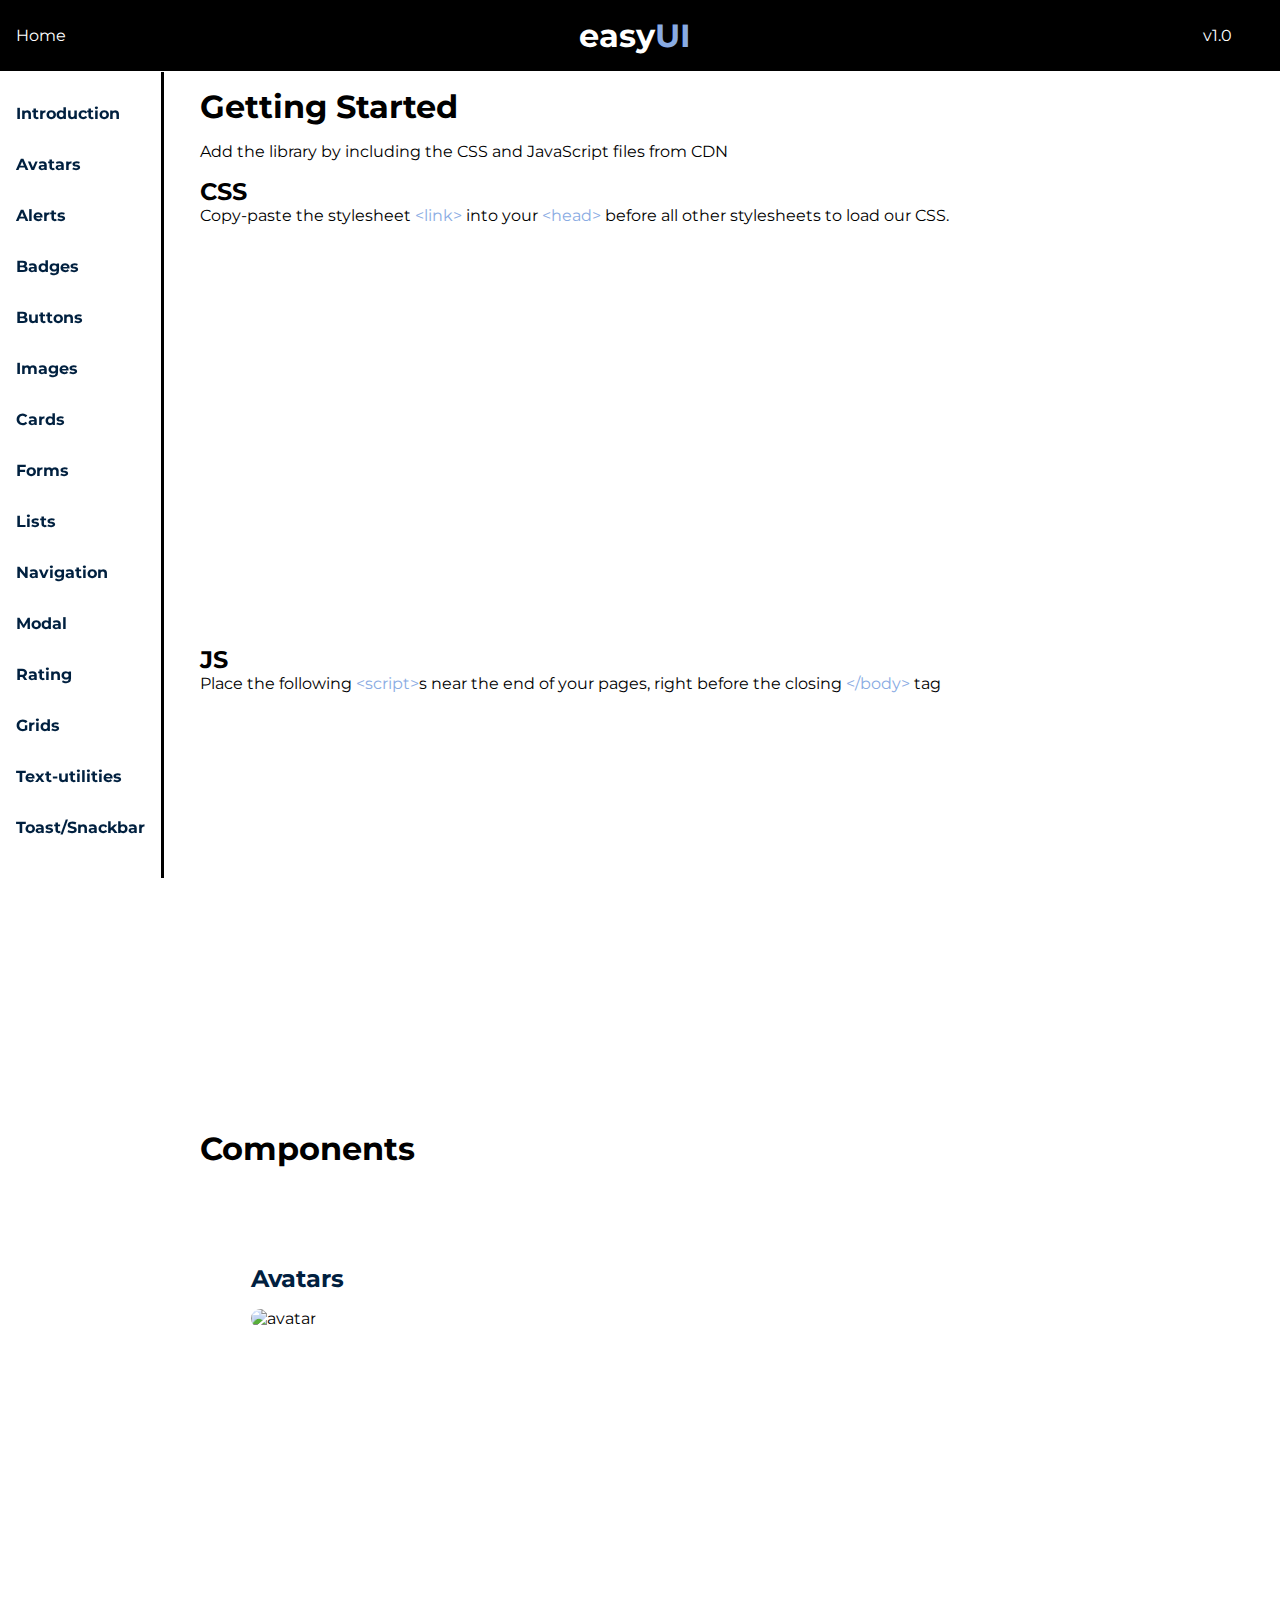
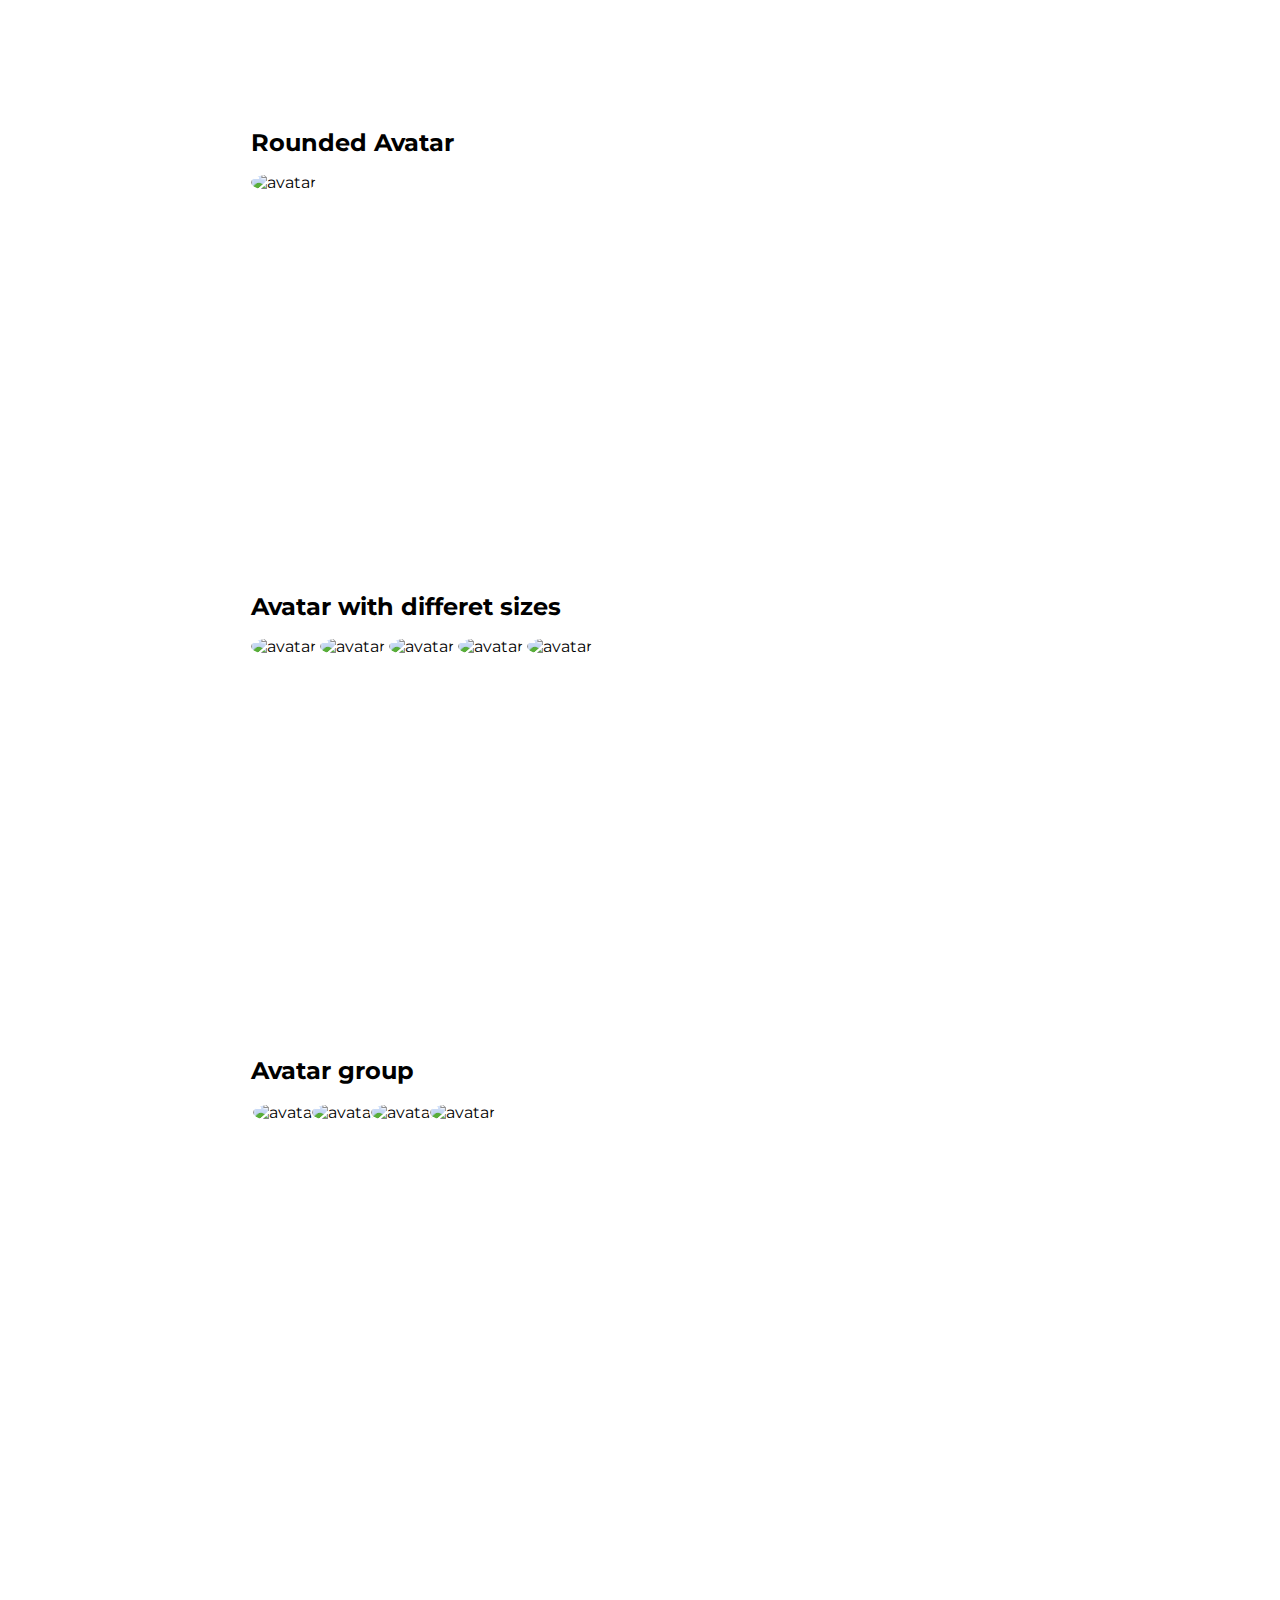
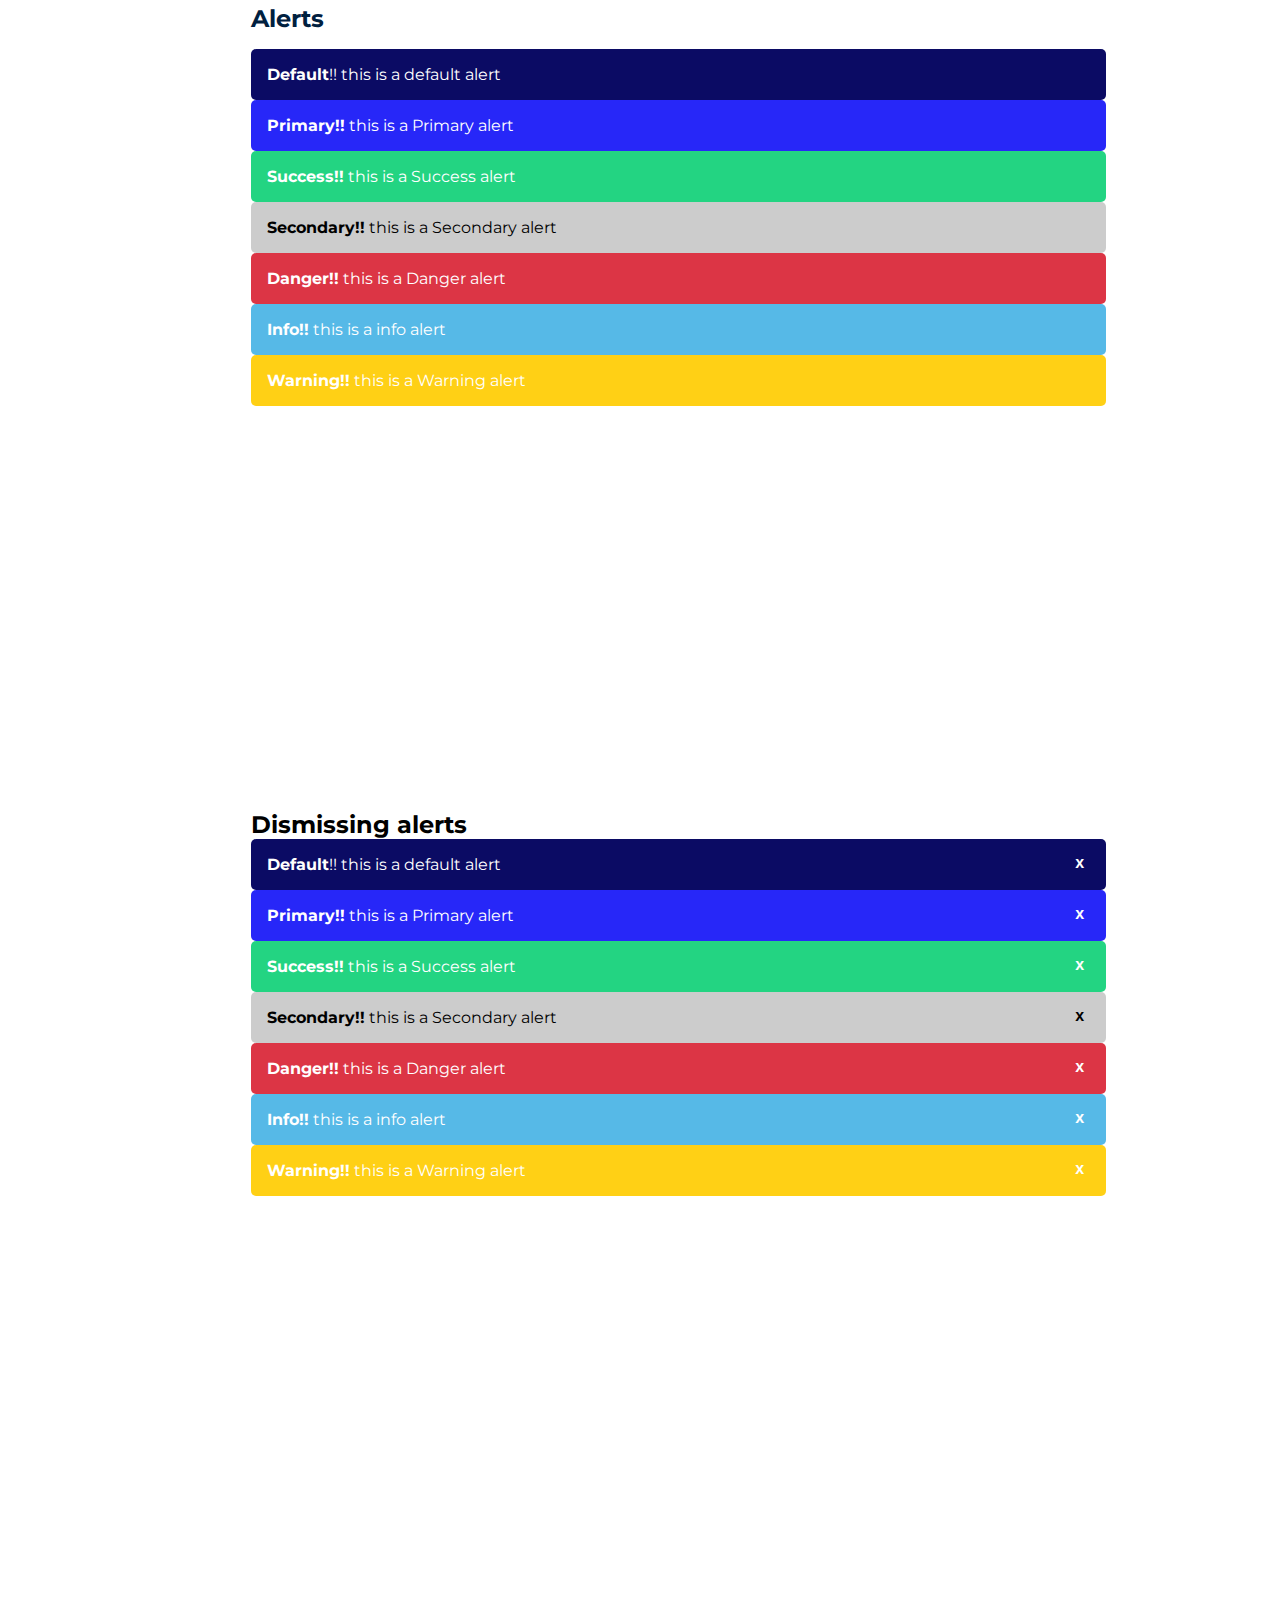
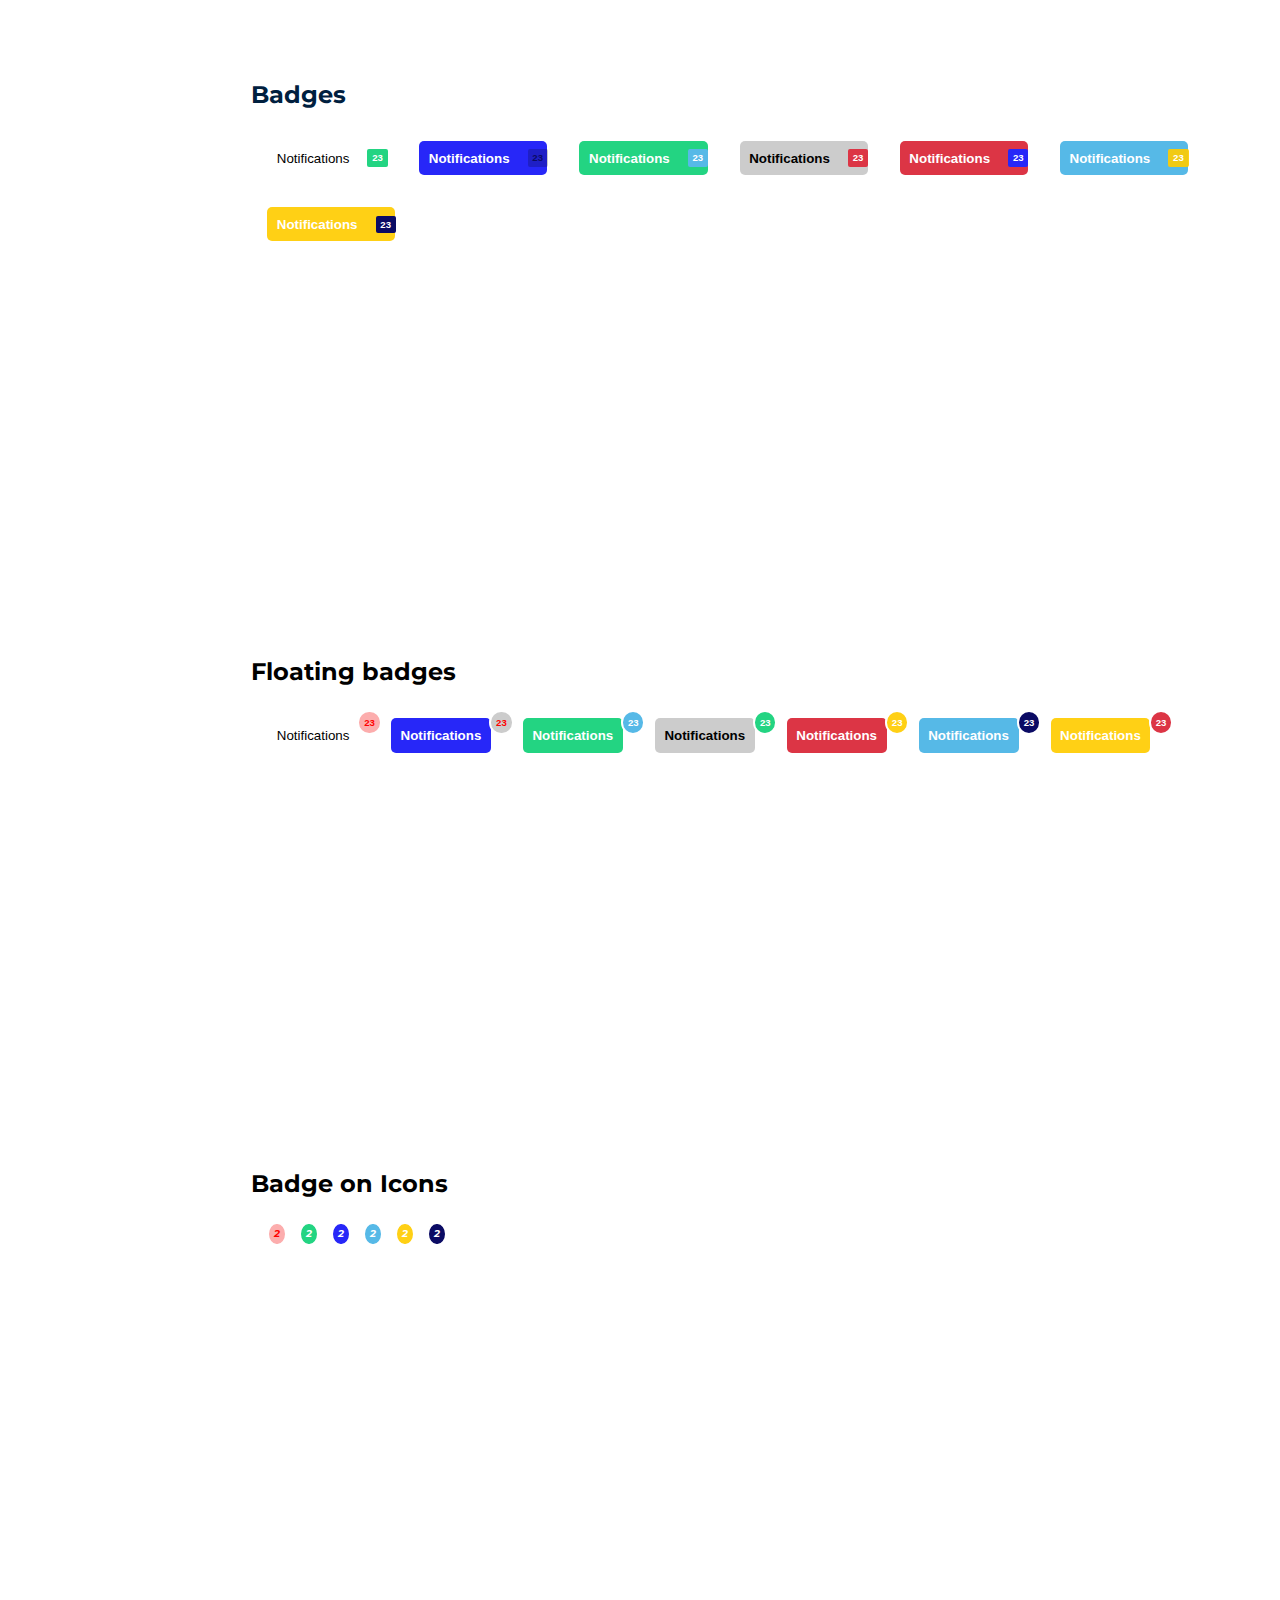
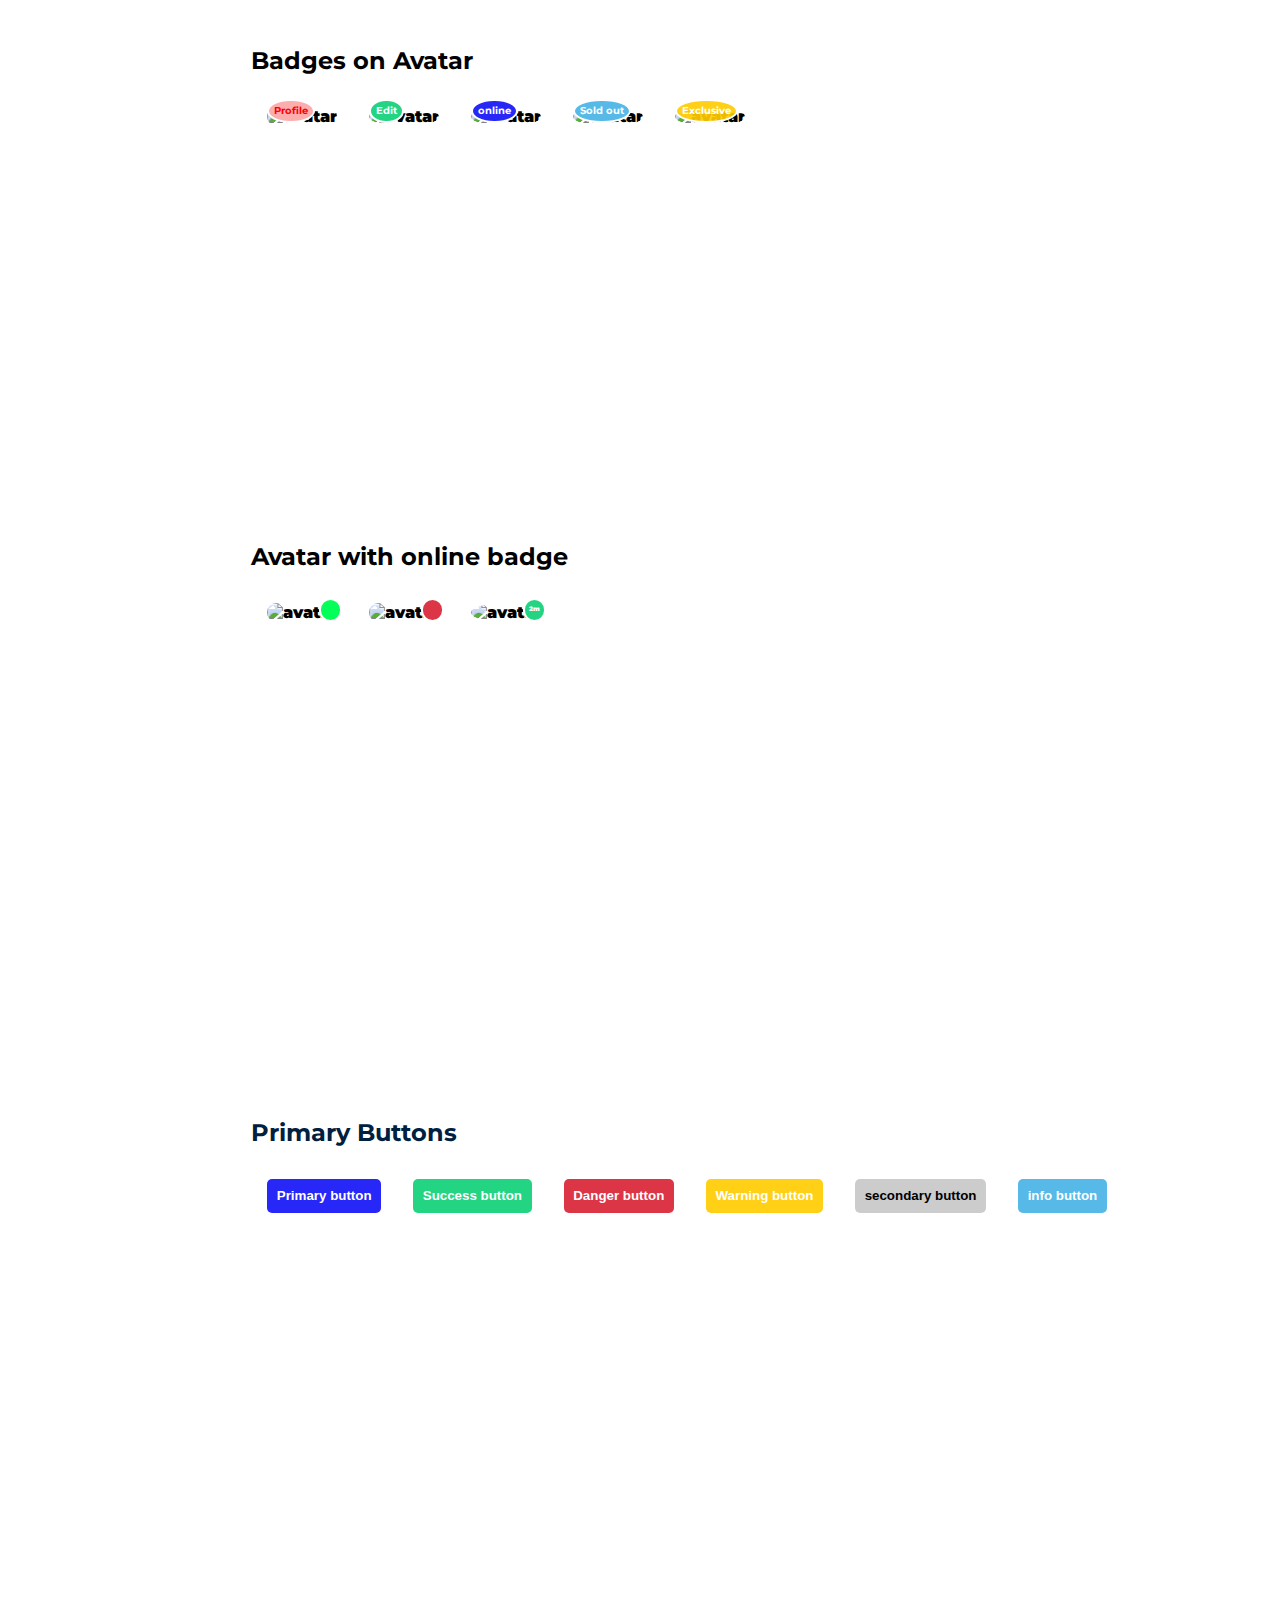
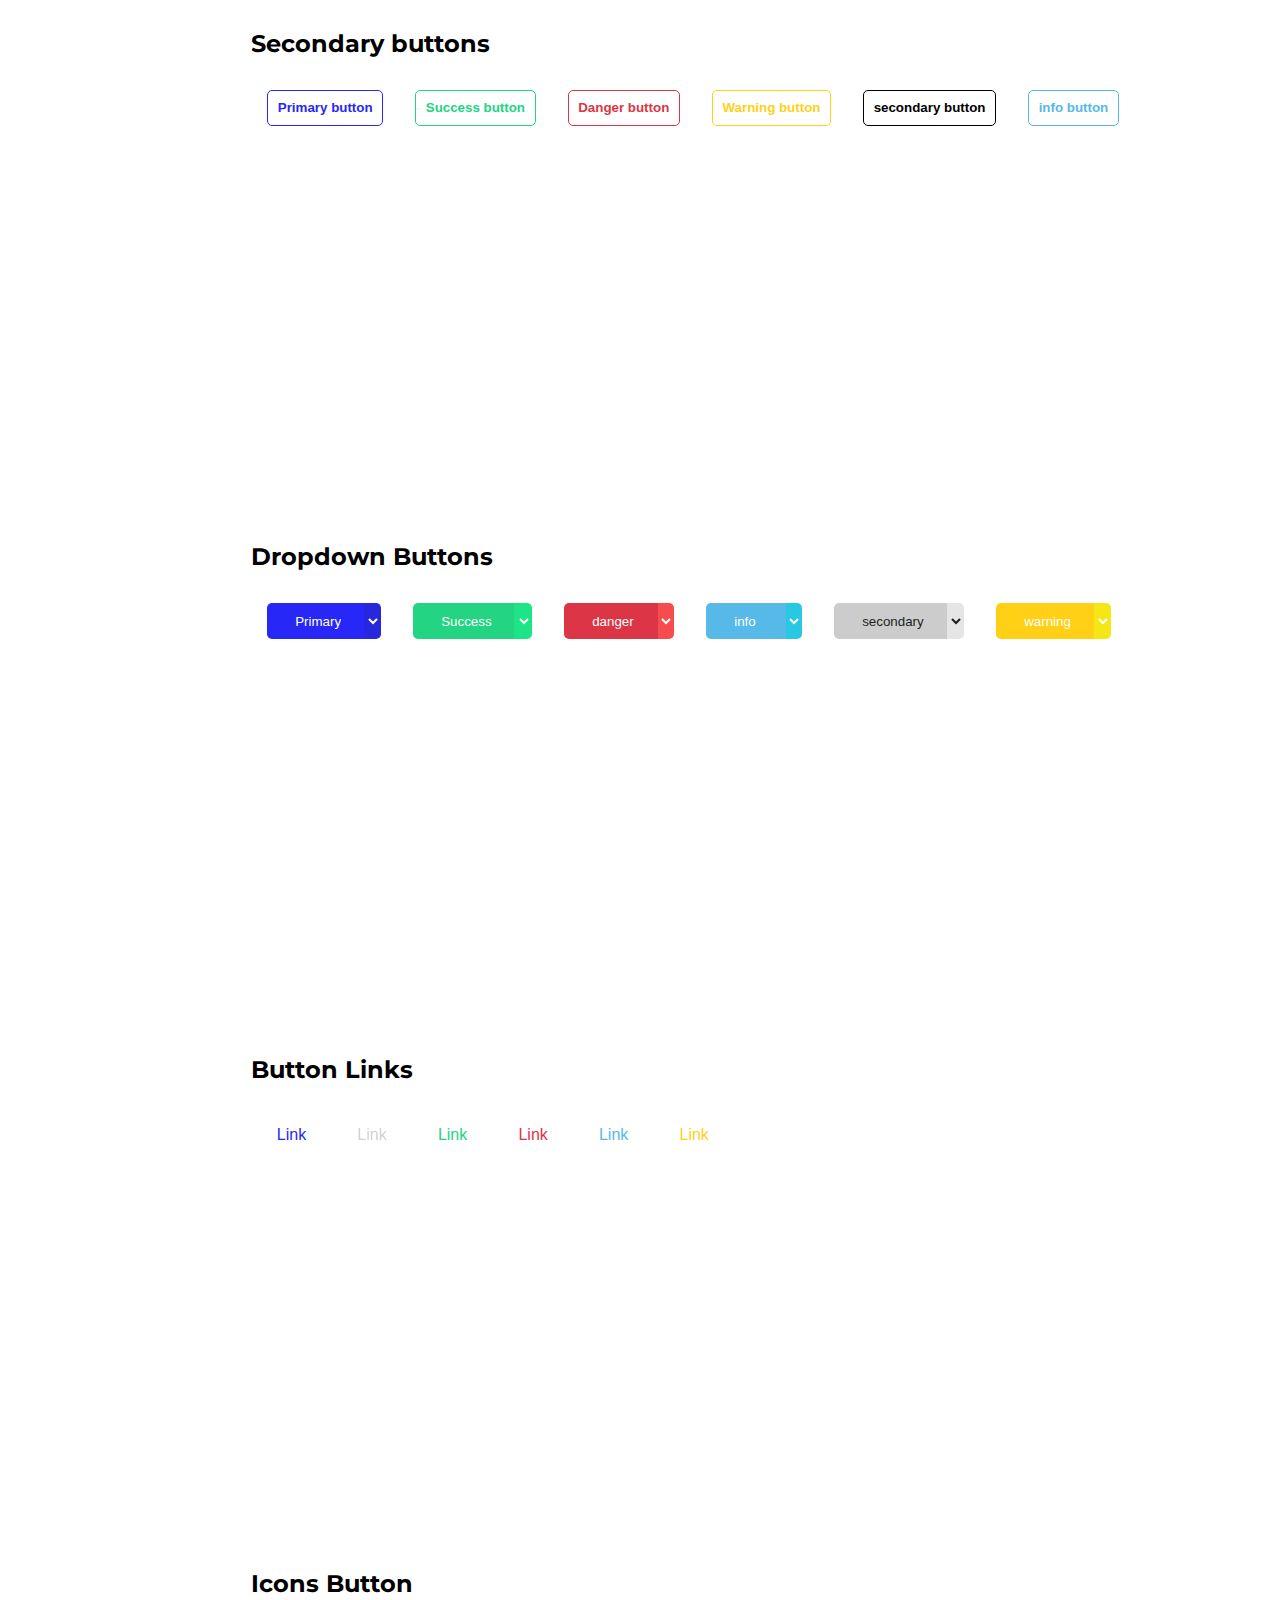
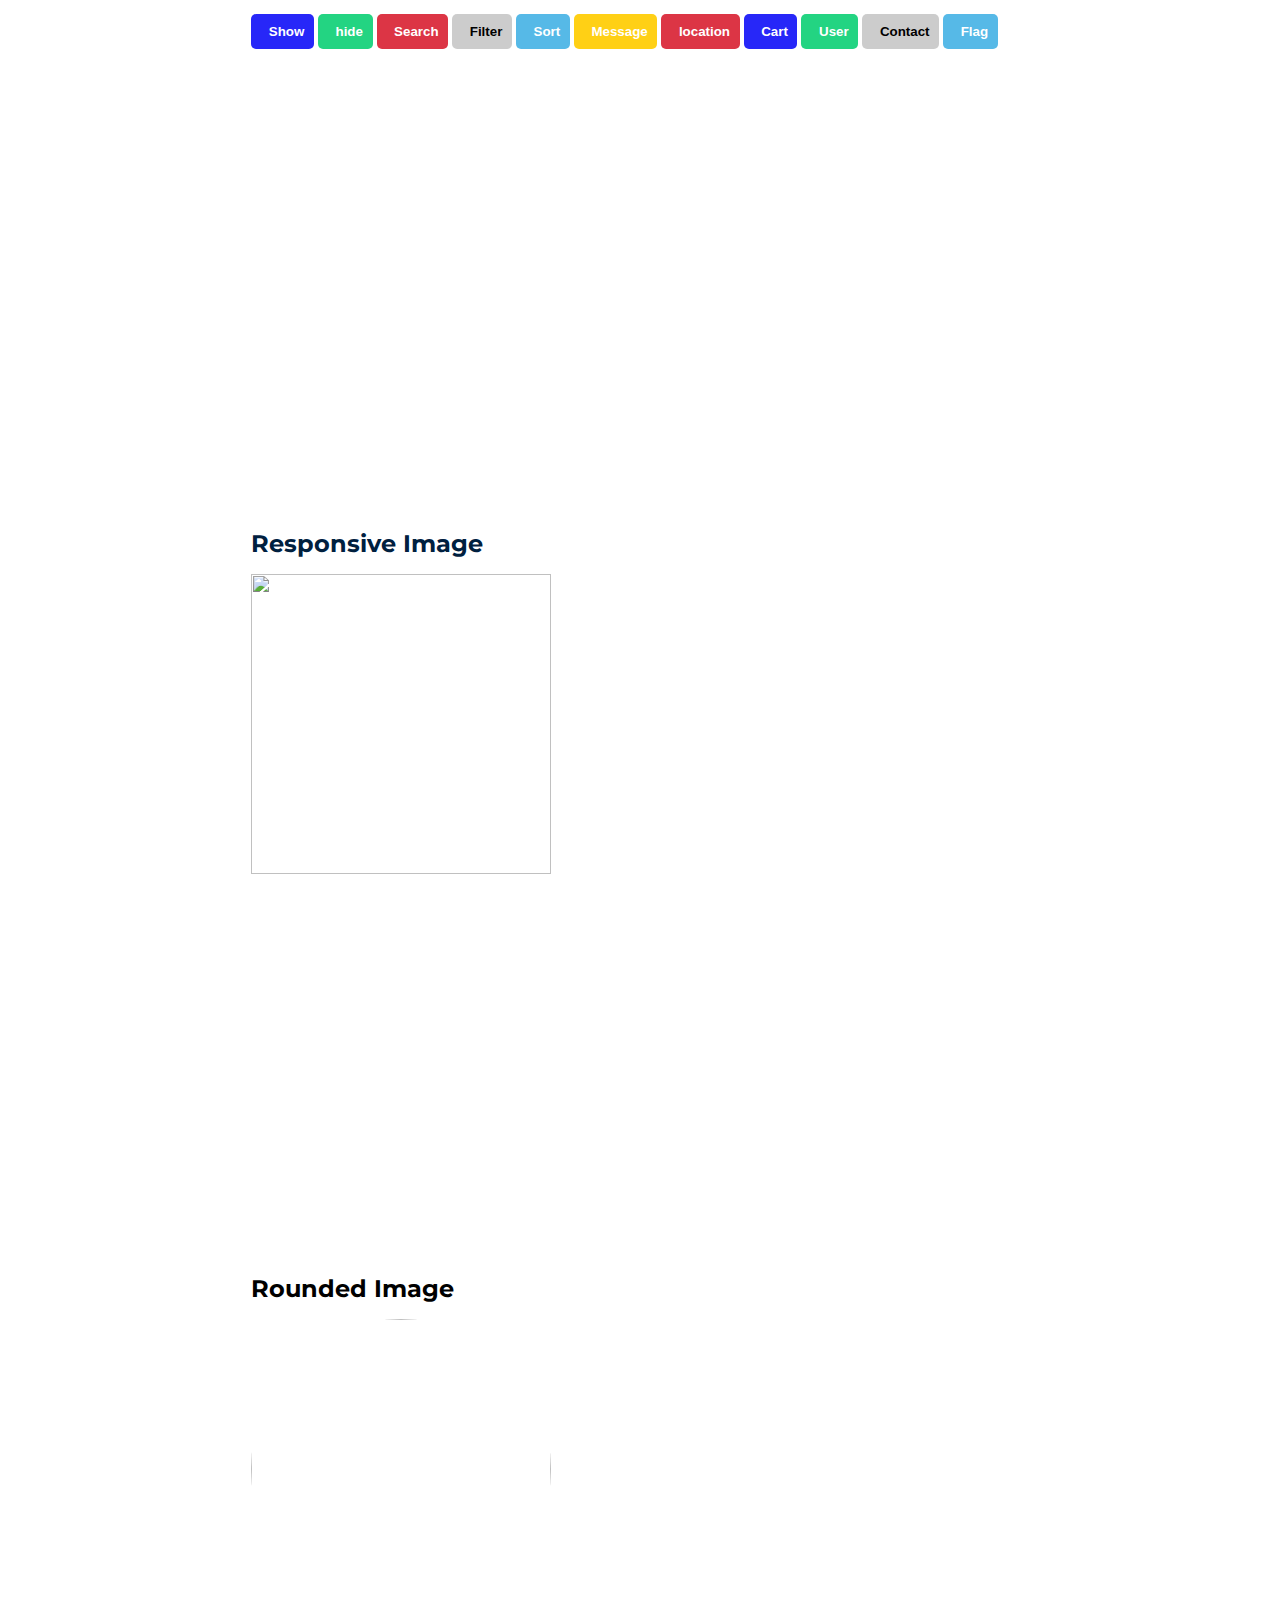
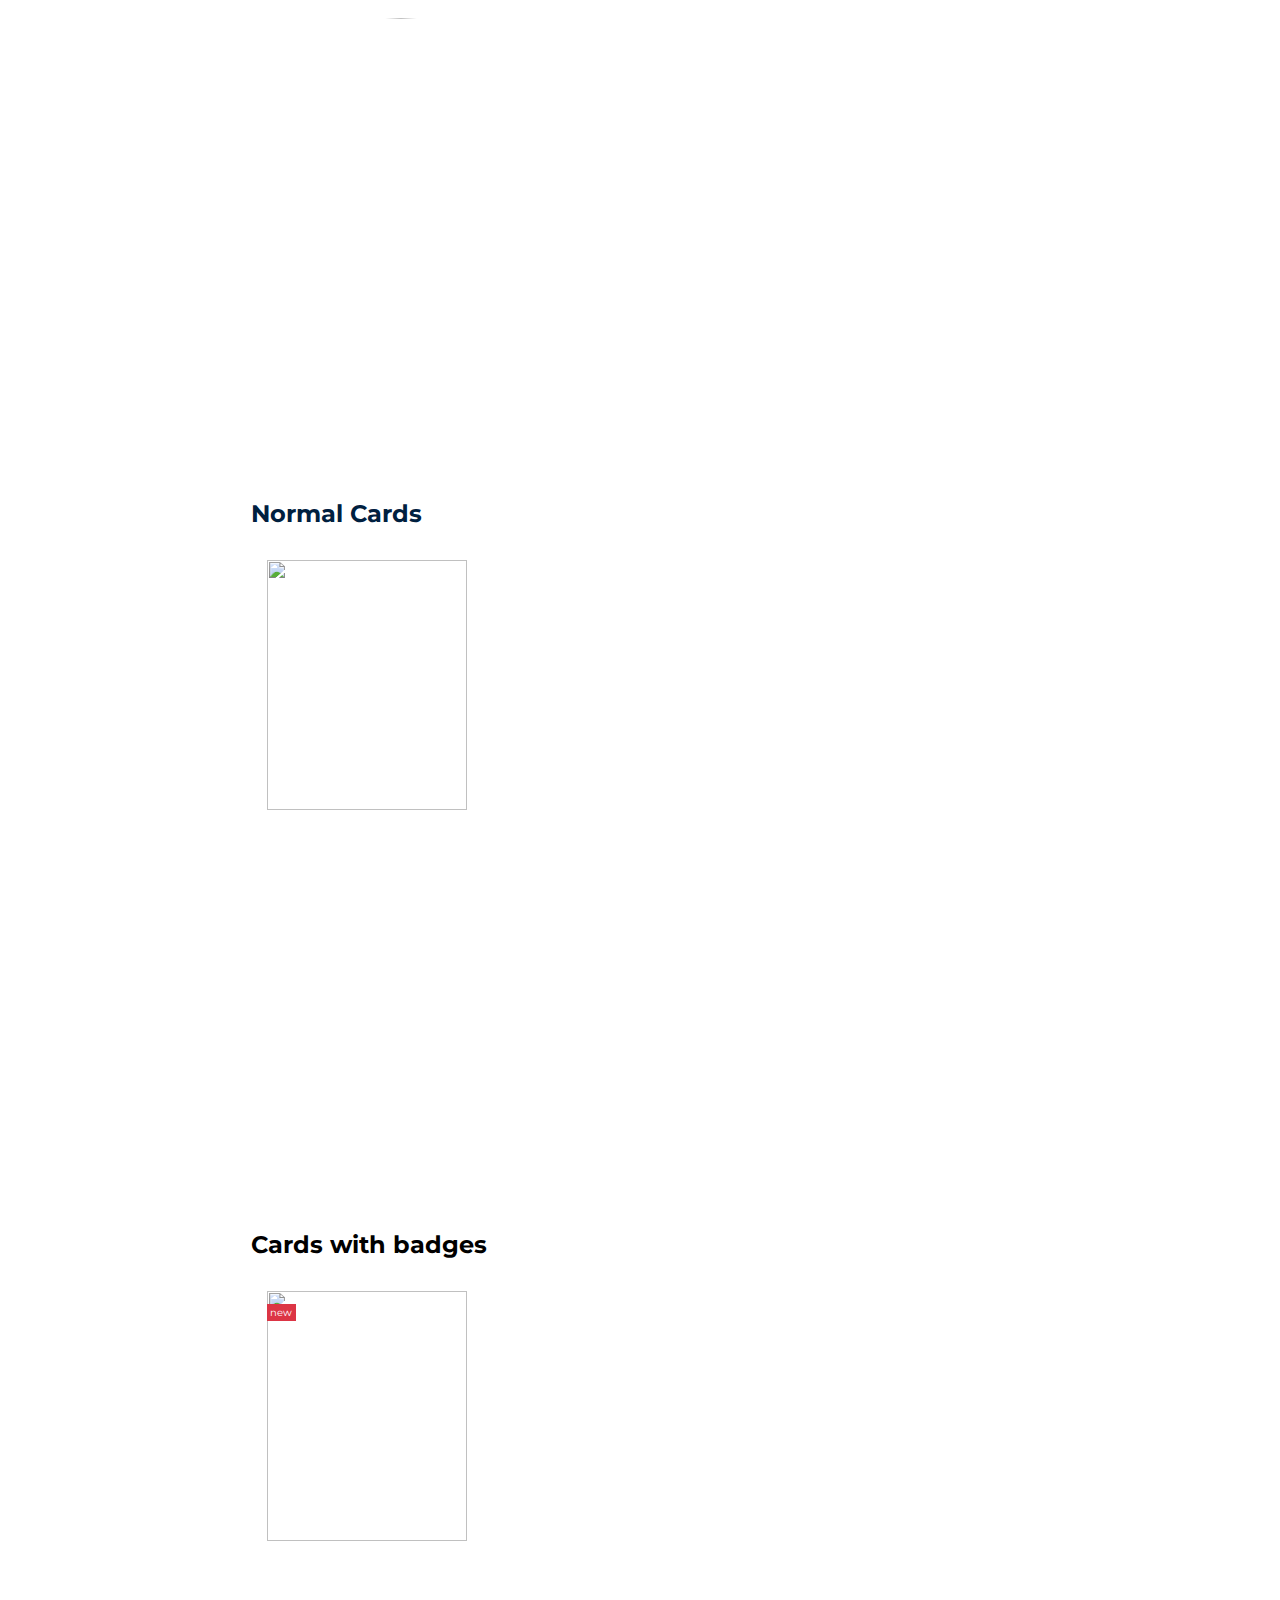
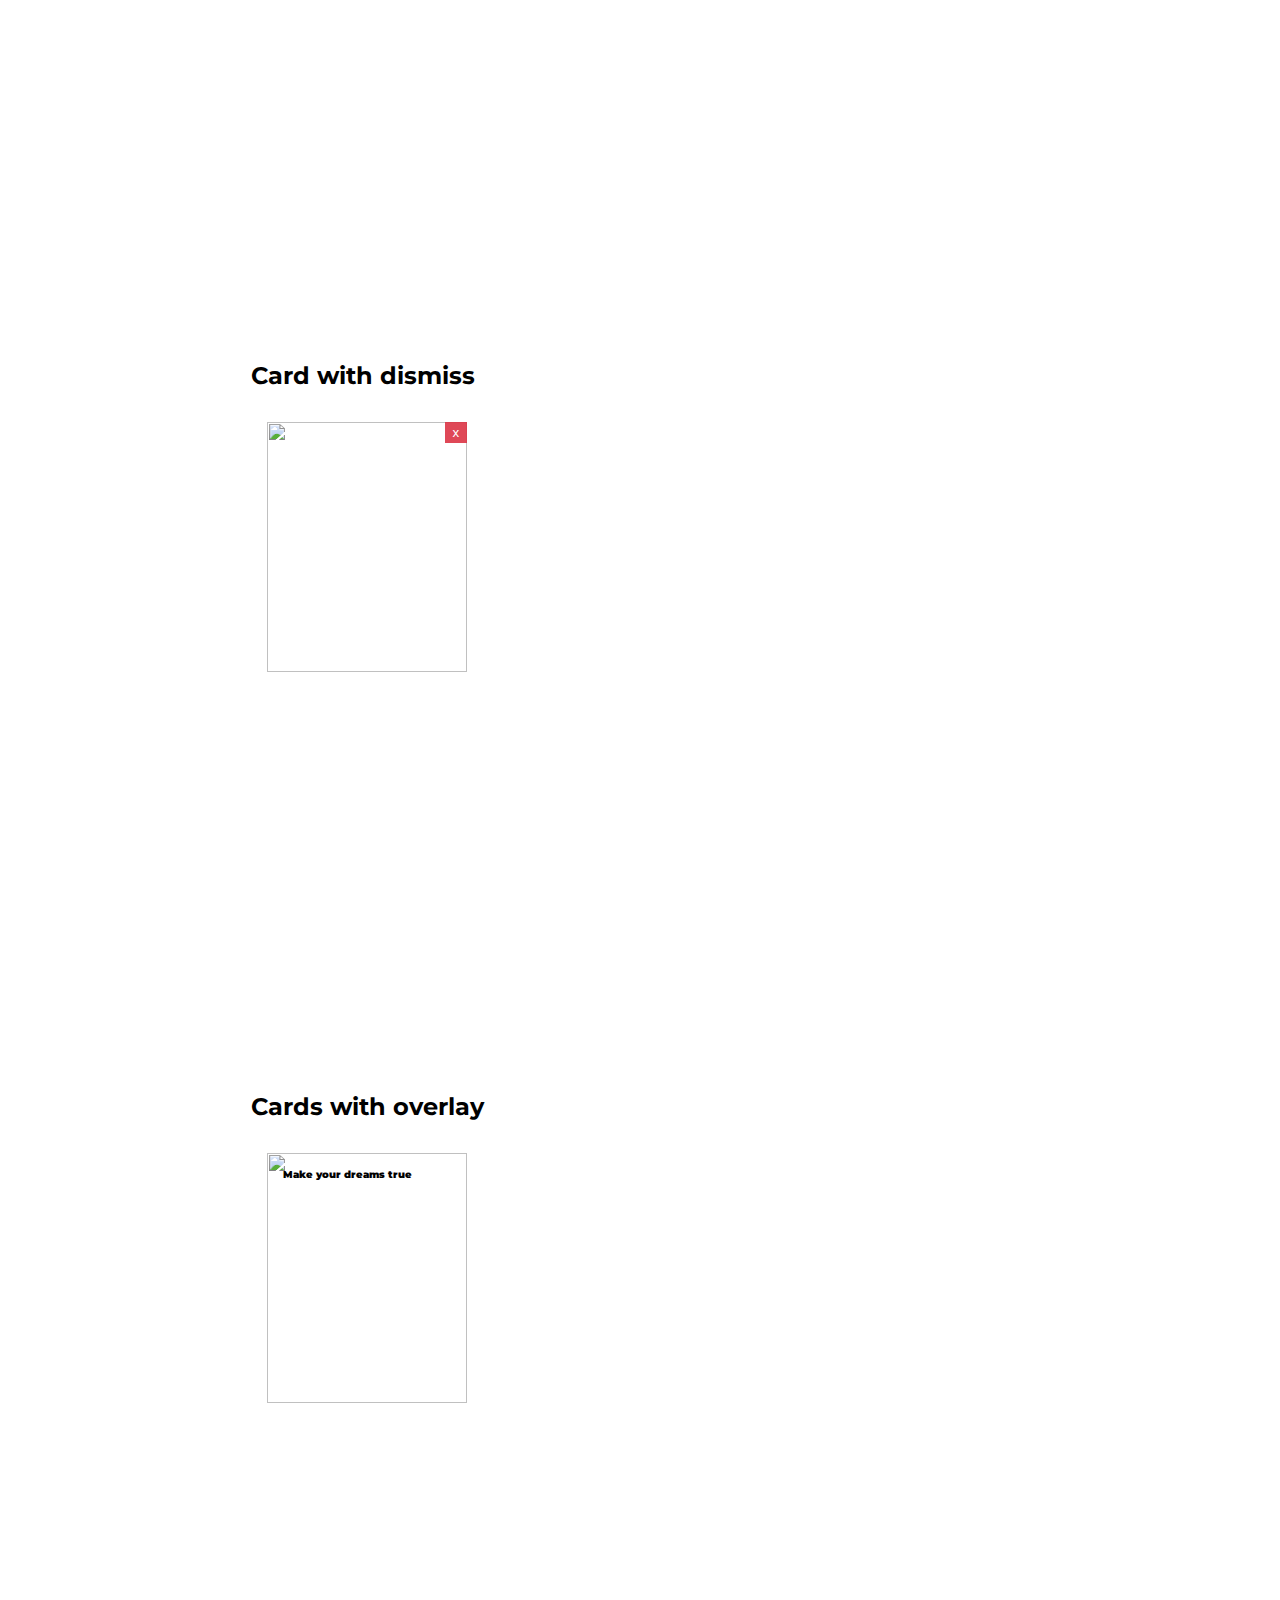
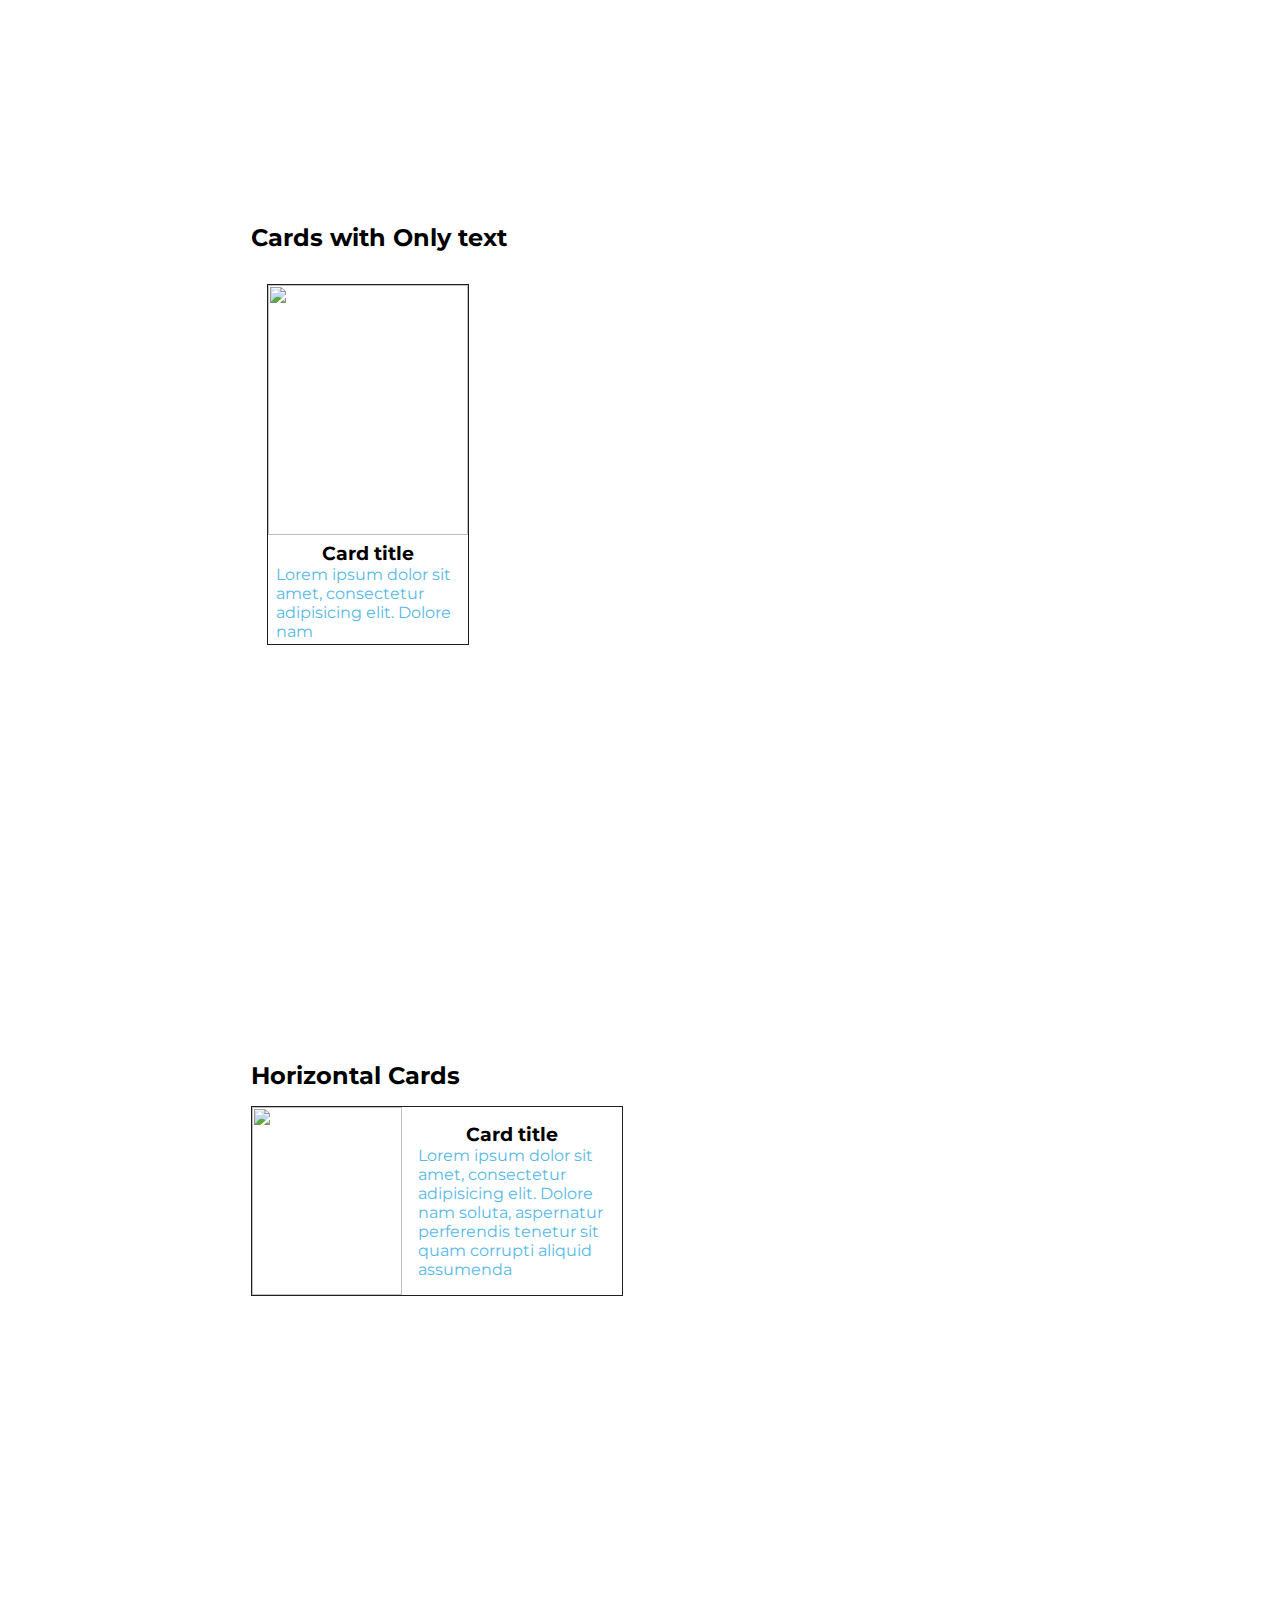
==== commit 3d25076c: "fixed pr reviews" ====
--- a/index.html
+++ b/index.html
@@ -17,7 +17,6 @@
 
 <body id="top">
     <div class="container">
-
         <nav class="topbar">
             <ul class="nav-list justify-content-space-between align-items-center">
                 <li class="nav-item"><a href="#top" class="nav-link text-light">Home</a></li>
@@ -35,51 +34,51 @@
         </nav>
 
         <div class="sidebar">
-            <ul>
-                <li>
-                    <a href="#top">Introduction</a>
-                </li>
-                <li>
-                    <a href="#avatar">Avatars</a>
-                </li>
-                <li>
-                    <a href="#alert">Alerts</a>
-                </li>
-                <li>
-                    <a href="#badge">Badges</a>
-                </li>
-                <li>
-                    <a href="#button">Buttons</a>
-                </li>
-                <li>
-                    <a href="#image">Images</a>
-                </li>
-                <li>
-                    <a href="#cards">Cards</a>
-                </li>
-                <li>
-                    <a href="#forms">Forms</a>
-                </li>
-                <li>
-                    <a href="#lists">Lists</a>
-                </li>
-                <li>
-                    <a href="#navigation">Navigation</a>
-                </li>
-                <li>
-                    <a href="#modal">Modal</a>
-                </li>
-                <li>
-                    <a href="#rating">Rating</a>
-                </li>
-                <li>
-                    <a href="#grid">Grids</a>
-                </li>
-                <li>
-                    <a href="#text-utilities">Text-utilities</a>
-                </li>
-                <li>
-                    <a href="#toast">Toast/Snackbar</a>
+            <ul class="sidebar-items">
+                <li class="sidebar-item">
+                    <a href="#top" class="sidebar-item-link">Introduction</a>
+                </li>
+                <li class="sidebar-item">
+                    <a href="#avatar" class="sidebar-item-link">Avatars</a>
+                </li>
+                <li class="sidebar-item">
+                    <a class="sidebar-item-link" href="#alert">Alerts</a>
+                </li>
+                <li class="sidebar-item">
+                    <a class="sidebar-item-link" href="#badge">Badges</a>
+                </li>
+                <li class="sidebar-item">
+                    <a class="sidebar-item-link" href="#button">Buttons</a>
+                </li>
+                <li class="sidebar-item">
+                    <a class="sidebar-item-link" href="#image">Images</a>
+                </li>
+                <li class="sidebar-item">
+                    <a class="sidebar-item-link" href="#cards">Cards</a>
+                </li>
+                <li class="sidebar-item">
+                    <a class="sidebar-item-link" href="#forms">Forms</a>
+                </li>
+                <li class="sidebar-item">
+                    <a class="sidebar-item-link" href="#lists">Lists</a>
+                </li>
+                <li class="sidebar-item">
+                    <a class="sidebar-item-link" href="#navigation">Navigation</a>
+                </li>
+                <li class="sidebar-item">
+                    <a class="sidebar-item-link" href="#modal">Modal</a>
+                </li>
+                <li class="sidebar-item">
+                    <a class="sidebar-item-link" href="#rating">Rating</a>
+                </li>
+                <li class="sidebar-item">
+                    <a class="sidebar-item-link" href="#grid">Grids</a>
+                </li>
+                <li class="sidebar-item">
+                    <a class="sidebar-item-link" href="#text-utilities">Text-utilities</a>
+                </li>
+                <li class="sidebar-item">
+                    <a class="sidebar-item-link" href="#toast">Toast/Snackbar</a>
                 </li>
             </ul>
         </div>
@@ -123,7 +122,7 @@
                     <h2 class="component-title">Avatars</h2>
                     <a class="avatar">
                         <img src="https://image.freepik.com/free-vector/businessman-character-avatar-isolated_24877-60111.jpg"
-                            alt="avatar" />
+                            alt="avatar" class="avatar-img" />
                     </a>
                     <iframe
                         src="https://carbon.now.sh/embed?bg=rgba%2850%2C82%2C109%2C1%29&t=night-owl&wt=none&l=htmlmixed&ds=true&dsyoff=20px&dsblur=68px&wc=true&wa=true&pv=56px&ph=56px&ln=false&fl=1&fm=Hack&fs=14px&lh=133%25&si=false&es=2x&wm=false&code=%253Ca%2520class%253D%2522avatar%2522%253E%250A%2520%2520%2520%253Cimg%2520src%253D%2522https%253A%252F%252Fimage.freepik.com%252Ffree-vector%252Fbusinessman-character-avatar-isolated_24877-%2520%2520%2520%2520%2520%2520%2520%252060111.jpg%2522%2520alt%253D%2522avatar%2522%252F%253E%250A%253C%252Fa%253E"
@@ -133,7 +132,7 @@
                     <h2>Rounded Avatar</h2>
                     <a class="avatar rounded">
                         <img src="https://image.freepik.com/free-vector/businessman-character-avatar-isolated_24877-60111.jpg"
-                            alt="avatar" />
+                            alt="avatar" class="avatar-img" />
                     </a>
                     <iframe
                         src="https://carbon.now.sh/embed?bg=rgba%2850%2C82%2C109%2C1%29&t=night-owl&wt=none&l=htmlmixed&ds=true&dsyoff=20px&dsblur=68px&wc=true&wa=true&pv=56px&ph=56px&ln=false&fl=1&fm=Hack&fs=14px&lh=133%25&si=false&es=2x&wm=false&code=%253Ca%2520class%253D%2522avatar%2520rounded%2522%253E%250A%2520%2520%2520%2520%2520%2520%2520%2520%253Cimg%2520src%253D%2522https%253A%252F%252Fimage.freepik.com%252Ffree-vector%252Fbusinessman-character-avatar-isolated_24877-%252060111.jpg%2522%2520alt%253D%2522avatar%2522%252F%253E%250A%253C%252Fa%253E"
@@ -147,27 +146,27 @@
                     <div class="avatar-container">
                         <a class="avatar avatar-xs rounded">
                             <img src="https://image.freepik.com/free-vector/businessman-character-avatar-isolated_24877-60111.jpg"
-                                alt="avatar" />
+                                alt="avatar" class="avatar-img" />
                         </a>
 
                         <a class="avatar avatar-sm rounded">
                             <img src="https://image.freepik.com/free-vector/businessman-character-avatar-isolated_24877-60111.jpg"
-                                alt="avatar" />
+                                alt="avatar" class="avatar-img" />
                         </a>
 
                         <a class="avatar avatar-md rounded">
                             <img src="https://image.freepik.com/free-vector/businessman-character-avatar-isolated_24877-60111.jpg"
-                                alt="avatar" />
+                                alt="avatar" class="avatar-img" />
                         </a>
 
                         <a class="avatar avatar-lg rounded">
                             <img src="https://image.freepik.com/free-vector/businessman-character-avatar-isolated_24877-60111.jpg"
-                                alt="avatar" />
+                                alt="avatar" class="avatar-img" />
                         </a>
 
                         <a class="avatar avatar-xl rounded">
                             <img src="https://image.freepik.com/free-vector/businessman-character-avatar-isolated_24877-60111.jpg"
-                                alt="avatar" />
+                                alt="avatar" class="avatar-img" />
                         </a>
                     </div>
 
@@ -180,19 +179,19 @@
                     <div class="avatar-group">
                         <a class="avatar avatar-md rounded">
                             <img src="https://image.freepik.com/free-vector/businessman-character-avatar-isolated_24877-60111.jpg"
-                                alt="avatar" />
+                                alt="avatar" class="avatar-img" />
                         </a>
                         <a class="avatar avatar-md rounded">
                             <img src="https://image.freepik.com/free-vector/businessman-character-avatar-isolated_24877-60111.jpg"
-                                alt="avatar" />
+                                alt="avatar" class="avatar-img" />
                         </a>
                         <a class="avatar avatar-md rounded">
                             <img src="https://image.freepik.com/free-vector/businessman-character-avatar-isolated_24877-60111.jpg"
-                                alt="avatar" />
+                                alt="avatar" class="avatar-img" />
                         </a>
                         <a class="avatar avatar-md rounded">
                             <img src="https://image.freepik.com/free-vector/businessman-character-avatar-isolated_24877-60111.jpg"
-                                alt="avatar" />
+                                alt="avatar" class="avatar-img" />
                         </a>
                     </div>
 
@@ -450,35 +449,35 @@
                             <span class="badge-float">Profile</span>
                             <a class="avatar">
                                 <img src="https://image.freepik.com/free-vector/businessman-character-avatar-isolated_24877-60111.jpg"
-                                    alt="avatar" />
+                                    alt="avatar" class="avatar-img" />
                             </a>
                         </div>
                         <div class="badge">
                             <span class="badge-float badge-success">Edit</span>
                             <a class="avatar avatar-sm rounded">
                                 <img src="https://image.freepik.com/free-vector/businessman-character-avatar-isolated_24877-60111.jpg"
-                                    alt="avatar" />
+                                    alt="avatar" class="avatar-img" />
                             </a>
                         </div>
                         <div class="badge">
                             <span class="badge-float badge-primary">online</span>
                             <a class="avatar avatar-md rounded">
                                 <img src="https://image.freepik.com/free-vector/businessman-character-avatar-isolated_24877-60111.jpg"
-                                    alt="avatar" />
+                                    alt="avatar" class="avatar-img" />
                             </a>
                         </div>
                         <div class="badge">
                             <span class="badge-float badge-info">Sold out</span>
                             <a class="avatar avatar-lg rounded">
                                 <img src="https://image.freepik.com/free-vector/businessman-character-avatar-isolated_24877-60111.jpg"
-                                    alt="avatar" />
+                                    alt="avatar" class="avatar-img" />
                             </a>
                         </div>
                         <div class="badge">
                             <span class="badge-float badge-warning">Exclusive</span>
                             <a class="avatar avatar-xl rounded">
                                 <img src="https://image.freepik.com/free-vector/businessman-character-avatar-isolated_24877-60111.jpg"
-                                    alt="avatar" />
+                                    alt="avatar" class="avatar-img" />
                             </a>
                         </div>
                     </div>
@@ -497,21 +496,21 @@
                                 <span class="badge-avatar-online"></span>
                                 <a class="avatar avatar-xl ">
                                     <img src="https://image.freepik.com/free-vector/businessman-character-avatar-isolated_24877-60111.jpg"
-                                        alt="avatar" />
+                                        alt="avatar" class="avatar-img" />
                                 </a>
                             </div>
                             <div class="badge">
                                 <span class="badge-avatar-online badge-danger"></span>
                                 <a class="avatar avatar-xl ">
                                     <img src="https://image.freepik.com/free-vector/businessman-character-avatar-isolated_24877-60111.jpg"
-                                        alt="avatar" />
+                                        alt="avatar" class="avatar-img" />
                                 </a>
                             </div>
                             <div class="badge">
                                 <span class="badge-avatar-online badge-success">2m</span>
                                 <a class="avatar avatar-xl rounded">
                                     <img src="https://image.freepik.com/free-vector/businessman-character-avatar-isolated_24877-60111.jpg"
-                                        alt="avatar" />
+                                        alt="avatar" class="avatar-img" />
                                 </a>
                             </div>
 
@@ -1230,15 +1229,15 @@
             <ul class="social-link list-non-bullet">
                 <li class="list-item-inline">
                     <i class="fab fa-instagram fa-lg"></i>
-                    <a class="link" href="https://www.instagram.com/smit_asmit008/">Instagram</a>
+                    <a class="link" target="_blank" href="https://www.instagram.com/smit_asmit008/">Instagram</a>
                 </li>
                 <li class="list-item-inline">
                     <i class="fab fa-github fa-lg"></i>
-                    <a class="link" href="https://github.com/asmitzz">Github</a>
+                    <a class="link" target="_blank" href="https://github.com/asmitzz">Github</a>
                 </li>
                 <li class="list-item-inline">
                     <i class="fab fa-linkedin fa-lg"></i>
-                    <a class="link" href="https://www.linkedin.com/in/asmit-shrivastava-3b94a3189/">LinkedIn</a>
+                    <a class="link" target="_blank" href="https://www.linkedin.com/in/asmit-shrivastava-3b94a3189/">LinkedIn</a>
                 </li>
             </ul>
         </footer>
--- a/styles.css
+++ b/styles.css
@@ -58,30 +58,30 @@
     overflow-y: scroll;
     -ms-overflow-style: none; 
     scrollbar-width: none;
-    border-right: 0.3rem solid var(--secondary);
-}
-
-.sidebar::-webkit-scrollbar {
-    display: none;
+    border-right: 0.2rem solid var(--secondary);
 }
   
-.sidebar ul{
+.sidebar .sidebar-items{
     padding:0;
     margin:0;
     display:flex;
     flex-direction: column;
 }
 
-.sidebar li{
+.sidebar .sidebar-item{
     list-style: none;
     margin: 1rem 0;
 }
 
 
-.sidebar li a {
+.sidebar .sidebar-items .sidebar-item-link {
     text-decoration: none;
     color: var(--tertiary);
     font-weight: 700;
+}
+
+.sidebar .sidebar-items .sidebar-item-link:hover{
+    opacity: 0.8;
 }
 
 .content{
--- a/library.css
+++ b/library.css
@@ -1,5 +1,5 @@
 *{
-    margin: 0;
+    margin:0;
 }
 
 :root{
@@ -32,71 +32,71 @@
 }
 
 .ml-1{
-    margin-left: 1rem;
+    margin-left:1rem;
 }
 
 .ml-2{
-    margin-left: 2rem;
+    margin-left:2rem;
 }
 .ml-3{
-    margin-left: 3rem;
+    margin-left:3rem;
 }
 .ml-4{
-    margin-left: 4rem;
+    margin-left:4rem;
 }
 .ml-5{
-    margin-left: 5rem;
+    margin-left:5rem;
 }
 
 .mr-1{
-    margin-right: 1rem;
+    margin-right:1rem;
 }
 
 .mr-2{
-    margin-right: 2rem;
+    margin-right:2rem;
 }
 .mr-3{
-    margin-right: 3rem;
+    margin-right:3rem;
 }
 .mr-4{
-    margin-right: 4rem;
+    margin-right:4rem;
 }
 .mr-5{
-    margin-right: 5rem;
+    margin-right:5rem;
 }
 
 .mb-1{
-    margin-bottom: 1rem;
+    margin-bottom:1rem;
 }
 
 .mb-2{
-    margin-bottom: 2rem;
+    margin-bottom:2rem;
 }
 .mb-3{
-    margin-bottom: 3rem;
+    margin-bottom:3rem;
 }
 .mb-4{
-    margin-bottom: 4rem;
+    margin-bottom:4rem;
 }
 .mb-5{
-    margin-bottom: 5rem;
+    margin-bottom:5rem;
 }
 
 .mt-1{
-    margin-top: 1rem;
+    margin-top:1rem;
 }
 
 .mt-2{
-    margin-top: 2rem;
+    margin-top:2rem;
 }
 .mt-3{
-    margin-top: 3rem;
+    margin-top:3rem;
 }
 .mt-4{
-    margin-top: 4rem;
+    margin-top:4rem;
 }
 .mt-5{
-    margin-top: 5rem;
+    margin-top:5rem;
 }
 /* Margin */
 
@@ -119,87 +119,87 @@
 }
 
 .ml-1{
-   padding-left: 1rem;
+   padding-left:1rem;
 }
 
 .pl-2{
-   padding-left: 2rem;
+   padding-left:2rem;
 }
 .pl-3{
-   padding-left: 3rem;
+   padding-left:3rem;
 }
 .pl-4{
-   padding-left: 4rem;
+   padding-left:4rem;
 }
 .pl-5{
-   padding-left: 5rem;
+   padding-left:5rem;
 }
 
 .pr-1{
-   padding-right: 1rem;
+   padding-right:1rem;
 }
 
 .pr-2{
-   padding-right: 2rem;
+   padding-right:2rem;
 }
 .pr-3{
-   padding-right: 3rem;
+   padding-right:3rem;
 }
 .pr-4{
-   padding-right: 4rem;
+   padding-right:4rem;
 }
 .pr-5{
-   padding-right: 5rem;
+   padding-right:5rem;
 }
 
 .pb-1{
-   padding-bottom: 1rem;
+   padding-bottom:1rem;
 }
 
 .pb-2{
-   padding-bottom: 2rem;
+   padding-bottom:2rem;
 }
 .pb-3{
-   padding-bottom: 3rem;
+   padding-bottom:3rem;
 }
 .pb-4{
-   padding-bottom: 4rem;
+   padding-bottom:4rem;
 }
 .pb-5{
-   padding-bottom: 5rem;
+   padding-bottom:5rem;
 }
 
 .pt-1{
-   padding-top: 1rem;
+   padding-top:1rem;
 }
 
 .pt-2{
-   padding-top: 2rem;
+   padding-top:2rem;
 }
 .pt-3{
-   padding-top: 3rem;
+   padding-top:3rem;
 }
 .pt-4{
-   padding-top: 4rem;
+   padding-top:4rem;
 }
 .pt-5{
-   padding-top: 5rem;
+   padding-top:5rem;
 }
 
 /* Padding */
 
 .m-auto{
-    margin: auto !important;;
+    margin:auto !important;;
 }
 
 .d-flex{
-    display: flex !important;
+    display:flex !important;
 }
 
 /* Background */
 
 .bg-dark{
-    background: var(--dark-color) !important;
+    background:var(--dark-color) !important;
 }
 
 .bg-primary{
@@ -234,56 +234,56 @@
 
 /* Avatar  */
 
-.avatar > img{
-    width: 4.5rem;
-    height: 4.5rem;
+.avatar > .avatar-img{
+    width:4.5rem;
+    height:4.5rem;
     border-radius:10px;
-    cursor: pointer;
+    cursor:pointer;
 }
   
-.rounded > img{
-    border-radius: 50%;
+.rounded > .avatar-img{
+    border-radius:50%;
 }
   
-.avatar-xs > img{
-      width: 2.5rem;
-      height: 2.5rem;
+.avatar-xs > .avatar-img{
+      width:2.5rem;
+      height:2.5rem;
 }
   
-.avatar-sm > img{
-      width: 3rem;
-      height: 3rem;
+.avatar-sm > .avatar-img{
+      width:3rem;
+      height:3rem;
 }
   
-.avatar-md > img{
-      width: 3.5rem;
-      height: 3.5rem;
+.avatar-md > .avatar-img{
+      width:3.5rem;
+      height:3.5rem;
 }
   
-.avatar-lg > img{
-      width: 4rem;
-      height: 4rem;
+.avatar-lg > .avatar-img{
+      width:4rem;
+      height:4rem;
 }
   
-.avatar-xl > img{
-      width: 4.5rem;
-      height: 4.5rem;
+.avatar-xl > .avatar-img{
+      width:4.5rem;
+      height:4.5rem;
 }
   
 .avatar-group{
-      display: flex;
+      display:flex;
 }
   
-.avatar-group .avatar > img{
+.avatar-group .avatar > .avatar-img{
       border:2px solid var(--light-color);
 }
   
 .avatar-group a:not(:first-child){
-      margin-left: -10px;
+      margin-left:-10px;
 }
   
 .avatar-group a:hover{
-     z-index: 1;    
+     z-index:1;    
 }
   
 /* Avatar */
@@ -292,53 +292,53 @@
   
 .alert{
      color:var(--light-color);
-     border-radius: 5px;
-     background: var(--default-color);
+     border-radius:5px;
+     background:var(--default-color);
      position:relative;
-     transition: all 0.3s ease-out;
+     transition:all 0.3s ease-out;
      width:80%;
-     padding: 1rem;
+     padding:1rem;
 }
 
 .alert-primary{
-      background: var(--primary-color);
+      background:var(--primary-color);
 }
 
 .alert-success{
-    background: var(--success-color);
+    background:var(--success-color);
 }
 
 .alert-secondary{
-    color: #000;
-    background: var(--secondary-color);
+    color:#000;
+    background:var(--secondary-color);
 }
 
 .alert-info{
-    background: var(--info-color);
+    background:var(--info-color);
 }
 
 .alert-danger{
-    background: var(--danger-color);
+    background:var(--danger-color);
 }
 
 .alert-warning{
-    background: var(--warning-color);
+    background:var(--warning-color);
 }
 
 .alert > button{
     border:none;
-    background: transparent;
-    color: inherit;
+    background:transparent;
+    color:inherit;
     position:absolute;
-    right: 1rem;
+    right:1rem;
     top:0.9rem;
     font-size:1rem;
-    font-weight: 700;
-    cursor: pointer;
+    font-weight:700;
+    cursor:pointer;
 }
 
 .alert > button:hover{
-    opacity: 0.4;
+    opacity:0.4;
 }
 
 .alert > button:focus{
@@ -350,55 +350,55 @@
 /* Badge */
 
 .badge{
-   position: relative;
-   font-weight: 900;
-   transition: all 0.1s ease-in-out;
+   position:relative;
+   font-weight:900;
+   transition:all 0.1s ease-in-out;
 }
 
 .badge:hover{
-    opacity: 0.8;
+    opacity:0.8;
 }
 
 .badge .default-badge{
-    background: var(--secondary-color);
-    color: var(--default-color);
-    font-weight: 700;
+    background:var(--secondary-color);
+    color:var(--default-color);
+    font-weight:700;
     font-size:0.6rem;
     padding:0.2rem 0.3rem;
-    position: relative;
-    left: 10px;
-    top: -1px;
-    border-radius: 2px;
+    position:relative;
+    left:10px;
+    top:-1px;
+    border-radius:2px;
 }
 
 .badge .badge-float{
-    background: rgb(252, 173, 173);
-    color: rgb(255, 0, 0);
+    background:rgb(252, 173, 173);
+    color:rgb(255, 0, 0);
     font-size:0.6rem;
-    font-weight: 700;
+    font-weight:700;
     padding:0.3rem;
-    position: absolute;
-    top: -8px;
-    border-radius: 50%;
-    border: 2px solid var(--light-color);
+    position:absolute;
+    top:-8px;
+    border-radius:50%;
+    border:2px solid var(--light-color);
 }
 
 .badge-avatar-online{
     background:rgb(3, 255, 87);
     font-size:0.4rem;
-    height: 10px;
-    width: 10px;
-    border: 2px solid var(--light-color);
+    height:10px;
+    width:10px;
+    border:2px solid var(--light-color);
     border-radius:50%;
     position:absolute;
     color:var(--light-color);
-    bottom: 0;
+    bottom:0;
     right:-5px;
-    padding: 0.3rem;
+    padding:0.3rem;
 }
 
 .badge i{
-    cursor: pointer;
+    cursor:pointer;
     font-size:2rem;
 }
 
@@ -442,16 +442,16 @@
 /* button */
 
 .btn{
-    padding: 0.6rem;
-    border-radius: 5px;
-    border: none;
-    cursor: pointer;
+    padding:0.6rem;
+    border-radius:5px;
+    border:none;
+    cursor:pointer;
     background:var(--light-color);
-    width: fit-content;
+    width:fit-content;
 }
 
 .btn:hover{
-    opacity: 0.8;
+    opacity:0.8;
 }
 
 .btn:focus{
@@ -459,285 +459,285 @@
 }
 
 .btn-primary{
-    background: var(--primary-color);
-    color:var(--light-color);
-    font-weight: 700;
+    background:var(--primary-color);
+    color:var(--light-color);
+    font-weight:700;
 }
 
 .btn-success{
-    background: var(--success-color);
-    color:var(--light-color);
-    font-weight: 700;
+    background:var(--success-color);
+    color:var(--light-color);
+    font-weight:700;
 }
 
 .btn-secondary{
-    background: var(--secondary-color);
-    font-weight: 700;
+    background:var(--secondary-color);
+    font-weight:700;
     color:#000;
 }
 
 .btn-danger{
-    background: var(--danger-color);
-    color:var(--light-color);
-    font-weight: 700;
+    background:var(--danger-color);
+    color:var(--light-color);
+    font-weight:700;
 }
 
 .btn-info{
-    background: var(--info-color);
-    color:var(--light-color);
-    font-weight: 700;
+    background:var(--info-color);
+    color:var(--light-color);
+    font-weight:700;
 }
 
 .btn-warning{
-    background: var(--warning-color);
-    color:var(--light-color);
-    font-weight: 700;
+    background:var(--warning-color);
+    color:var(--light-color);
+    font-weight:700;
 }
 
 .btn-outline-primary{
     border:1px solid var(--primary-color);
-    color: var(--primary-color);
-    font-weight: 700;
-    transition: all 0.3s ease-in-out;
+    color:var(--primary-color);
+    font-weight:700;
+    transition:all 0.3s ease-in-out;
 }
 
 .btn-outline-primary:hover{
-    background: var(--primary-color);
+    background:var(--primary-color);
     border:1px solid var(--light-color);
-    color: var(--light-color);
+    color:var(--light-color);
 }
 
 .btn-outline-success{
     border:1px solid var(--success-color);
-    color: var(--success-color);
-    transition: all 0.3s ease-in-out;
-    font-weight: 700;
+    color:var(--success-color);
+    transition:all 0.3s ease-in-out;
+    font-weight:700;
 }
 
 .btn-outline-success:hover{
-    background: var(--success-color);
+    background:var(--success-color);
     border:1px solid var(--light-color);
-    color: var(--light-color);
+    color:var(--light-color);
 }
 
 .btn-outline-secondary{
-    color: var(--secondary-color);
-    font-weight: 700;
+    color:var(--secondary-color);
+    font-weight:700;
     color:#000;
-    transition: all 0.3s ease-in-out;
+    transition:all 0.3s ease-in-out;
     border:1px solid #000;
 }
 
 .btn-outline-secondary:hover{
-    background: var(--dark-color);
+    background:var(--dark-color);
     border:1px solid var(--light-color);
-    color: var(--light-color);
+    color:var(--light-color);
 }
 
 .btn-outline-danger{
     border:1px solid var(--danger-color);
-    color: var(--danger-color);
-    transition: all 0.3s ease-in-out;
-    font-weight: 700;
+    color:var(--danger-color);
+    transition:all 0.3s ease-in-out;
+    font-weight:700;
 }
 
 .btn-outline-danger:hover{
-    background: var(--danger-color);
+    background:var(--danger-color);
     border:1px solid var(--light-color);
-    color: var(--light-color);
+    color:var(--light-color);
 }
 
 .btn-outline-info{
     border:1px solid var(--info-color);
-    color: var(--info-color);
-    transition: all 0.3s ease-in-out;
-    font-weight: 700;
+    color:var(--info-color);
+    transition:all 0.3s ease-in-out;
+    font-weight:700;
 }
 
 .btn-outline-info:hover{
-    background: var(--info-color);
+    background:var(--info-color);
     border:1px solid var(--light-color);
-    color: var(--light-color);
+    color:var(--light-color);
 }
 
 .btn-outline-warning{
     border:1px solid var(--warning-color);
-    color: var(--warning-color);
-    transition: all 0.3s ease-in-out;
-    font-weight: 700;
+    color:var(--warning-color);
+    transition:all 0.3s ease-in-out;
+    font-weight:700;
 }
 
 .btn-outline-warning:hover{
-    background: var(--warning-color);
+    background:var(--warning-color);
     border:1px solid var(--light-color);
-    color: var(--light-color);
+    color:var(--light-color);
 }
 
 .d-block{
-    display: block;
+    display:block;
 }
 
 .dropdown{
-    padding: 0.6rem 1.5rem;
-    border-radius: 5px;
-    border: none;
-    cursor: pointer;
+    padding:0.6rem 1.5rem;
+    border-radius:5px;
+    border:none;
+    cursor:pointer;
     background:var(--light-color);
-    transition: all 0.3s ease-out;
+    transition:all 0.3s ease-out;
 }
 
 .dropdown:hover{
-    opacity: 0.7;
+    opacity:0.7;
 }
 
 .dropdown-primary{
     background:linear-gradient(90deg,var(--primary-color) 85%,rgb(39, 39, 221) 17%);
-    color: var(--light-color);
+    color:var(--light-color);
 }
 
 .dropdown-success{
     background:linear-gradient(90deg,var(--success-color) 85%,rgb(28, 228, 135) 17%);
-    color: var(--light-color);
+    color:var(--light-color);
 }
 
 .dropdown-danger{
     background:linear-gradient(90deg,var(--danger-color) 85%,rgb(245, 77, 77) 17%);
-    color: var(--light-color);
+    color:var(--light-color);
 }
 
 .dropdown-info{
     background:linear-gradient(90deg,var(--info-color) 83%,rgb(40, 200, 228) 17%);
-    color: var(--light-color);
+    color:var(--light-color);
 }
 
 .dropdown-secondary{
     background:linear-gradient(90deg,var(--secondary-color) 87%,rgba(0, 0, 0, 0.1) 17%);
-    color: var(--dark-color);
+    color:var(--dark-color);
 }
 
 .dropdown-warning{
     background:linear-gradient(90deg,var(--warning-color) 85%,rgb(245, 230, 22) 17%);
-    color: var(--light-color);
+    color:var(--light-color);
 }
 
 .dropdown option{
-    color: #000;
+    color:#000;
     background:var(--secondary-color);
 }
 
 .dropdown:focus{
-    outline: none;
+    outline:none;
 }
 
 .btn-primary-link{
     color:var(--primary-color);
-    background: none;
-    font-size: 1rem;
+    background:none;
+    font-size:1rem;
 }
 
 .btn-danger-link{
     color:var(--danger-color);
-    background: none;
-    font-size: 1rem;
+    background:none;
+    font-size:1rem;
 }
 
 .btn-info-link{
     color:var(--info-color);
-    background: none;
-    font-size: 1rem;
+    background:none;
+    font-size:1rem;
 }
 
 .btn-success-link{
     color:var(--success-color);
-    background: none;
-    font-size: 1rem;
+    background:none;
+    font-size:1rem;
 }
 
 .btn-warning-link{
     color:var(--warning-color);
-    font-size: 1rem;
-    background: none;
+    font-size:1rem;
+    background:none;
 }
 
 .btn-secondary-link{
     color:var(--secondary-color);
-    font-size: 1rem;
-    background: none;
+    font-size:1rem;
+    background:none;
 }
 
 .btn span{
-    margin-left: 0.5rem;
+    margin-left:0.5rem;
 }
 
 .btn i:hover{
-  opacity: 0.8;
-  color: var(--dark-color);
+  opacity:0.8;
+  color:var(--dark-color);
 }
 
 .float-bottom-right{
-    height:50px;
-    width:50px;
+    height:2.5rem;
+    width:2.5rem;
     padding:0;
-    font-size: 1.5rem;;
-    border-radius: 50%;
+    font-size:1.5rem;;
+    border-radius:50%;
     position:fixed;
-    bottom: 10px;
-    right: 10px;
+    bottom:10px;
+    right:10px;
 }
 
 .float-bottom-left {
     height:50px;
     width:50px;
     padding:0;
-    font-size: 1.5rem;;
-    border-radius: 50%;
+    font-size:1.5rem;;
+    border-radius:50%;
     position:fixed;
-    bottom: 10px;
-    left: 10px;
+    bottom:10px;
+    left:10px;
 }
 
 .float-top-right{
     height:50px;
     width:50px;
     padding:0;
-    font-size: 1.5rem;;
-    border-radius: 50%;
+    font-size:1.5rem;;
+    border-radius:50%;
     position:fixed;
-    top: 10px;
-    right: 10px;
+    top:10px;
+    right:10px;
 }
 
 .float-top-left {
     height:50px;
     width:50px;
     padding:0;
-    font-size: 1.5rem;;
-    border-radius: 50%;
+    font-size:1.5rem;;
+    border-radius:50%;
     position:fixed;
-    top: 10px;
-    left: 10px;
+    top:10px;
+    left:10px;
 }
 
 .float-top-center {
     height:50px;
     width:50px;
     padding:0;
-    font-size: 1.5rem;;
-    border-radius: 50%;
+    font-size:1.5rem;;
+    border-radius:50%;
     position:fixed;
-    top: 10px;
-    left: 50%;
+    top:10px;
+    left:50%;
 }
 
 .float-bottom-center {
     height:50px;
     width:50px;
     padding:0;
-    font-size: 1.5rem;;
-    border-radius: 50%;
+    font-size:1.5rem;;
+    border-radius:50%;
     position:fixed;
-    bottom: 10px;
-    left: 50%;
+    bottom:10px;
+    left:50%;
 }
 
 /* button */
@@ -747,61 +747,61 @@
 .card{
     display:flex;
     flex-direction:column;
-    width: 200px;
-    margin: 1rem;
+    width:200px;
+    margin:1rem;
 }
 
 .card .card-img{
-   position: relative;
+   position:relative;
 }
 
 .card .card-img img{
-    width: 100%;
+    width:100%;
     height:250px;
 }
 
 .card .card-img .card-badge{
-   position: absolute;
-   background: var(--danger-color);
-   color: var(--light-color);
-   padding: 0.2rem;
+   position:absolute;
+   background:var(--danger-color);
+   color:var(--light-color);
+   padding:0.2rem;
    top:13px;
-   font-size: 0.6rem;
+   font-size:0.6rem;
 }
 
 .card .card-img .card-dismiss{
-    position: absolute;
-    background: var(--danger-color);
-    color: var(--light-color);
-    padding: 0.2rem 0.5rem;
+    position:absolute;
+    background:var(--danger-color);
+    color:var(--light-color);
+    padding:0.2rem 0.5rem;
     top:0;
     right:0;
-    border: none;
-    opacity: 0.9;
-    cursor: pointer;
+    border:none;
+    opacity:0.9;
+    cursor:pointer;
 }
 
 .card .card-img .card-dismiss:hover{
-    opacity: 1;
+    opacity:1;
 }
 
 .card .card-img .card-overlay{
-    position: absolute;
+    position:absolute;
     margin:1rem;
-    font-weight: 900;
+    font-weight:900;
     font-size:0.6rem;
 }
 
 .card-content{
-    color:#56b9e7;
+    color:var(--info-color);
 }
 
 .card-border{
-    border: 1px solid var(--dark-color);
+    border:1px solid var(--dark-color);
 }
 
 .card-title{
-   text-align: center;
+   text-align:center;
 }
 
 .card .card-body{
@@ -810,29 +810,29 @@
 
 .card-horizontal{
     display:grid;
-    max-width: 370px;
+    max-width:370px;
     grid-template-columns:150px auto;
 }
 
 .card-horizontal .card-img{
-    height: 100%;
-    width: 100%;
+    height:100%;
+    width:100%;
 }
 
 .card-horizontal .card-img img{
-    width: inherit;
-    height: 100%;
+    width:inherit;
+    height:100%;
 }
 
 .card-horizontal .card-body{
     display:flex;
-    flex-direction: column;
-    flex-wrap: wrap;
-    padding: 1rem;
+    flex-direction:column;
+    flex-wrap:wrap;
+    padding:1rem;
 }
 
 .card-shadow{
-   box-shadow: 0 1px 1px rgba(0,0,0,0.12), 
+   box-shadow:0 1px 1px rgba(0,0,0,0.12), 
    0 2px 2px rgba(0,0,0,0.12), 
    0 4px 4px rgba(0,0,0,0.12), 
    0 8px 8px rgba(0,0,0,0.12),
@@ -844,18 +844,18 @@
 /* Image */
 
 .img-responsive{
-    width: 100%;
+    width:100%;
     height:300px;
 }
 
 @media(min-width:370px){
     .img-responsive{
-        width: 300px;
+        width:300px;
     }
 }
 
 .rounded{
-    border-radius: 50%;
+    border-radius:50%;
 }
 
 /* Image */
@@ -863,83 +863,83 @@
 /* Input */
 
 .form-group{
-    display: flex;
-    flex-direction: column;
-    margin: 1rem 0;
+    display:flex;
+    flex-direction:column;
+    margin:1rem 0;
     width:70%
 }
 
-@media (max-width: 768px){
+@media (max-width:768px){
     .form-group{
       width:90%
     }
 }
 
 .form-group .form-control,label{
-   padding: 0.4rem;
+   padding:0.4rem;
 }
 
 .form-group label{
-    font-weight: 800;   
-    flex: 0.2;
+    font-weight:800;   
+    flex:0.2;
 }
 
 .form-group small{
-    margin-top: 0.4rem;
-    margin-left: 0.2rem;
-    color: grey;
-    font-size: 0.7rem;
+    margin-top:0.4rem;
+    margin-left:0.2rem;
+    color:grey;
+    font-size:0.7rem;
 }
 
 .form-group .form-control{
    border-radius:5px;
-   border: 3px solid transparent;
-   box-shadow: 0 1px 1px rgba(0,0,0,0.12), 
+   border:3px solid transparent;
+   box-shadow:0 1px 1px rgba(0,0,0,0.12), 
    0 2px 2px rgba(0,0,0,0.12), 
    0 4px 4px rgba(0,0,0,0.12), 
    0 8px 8px rgba(0,0,0,0.12),
    0 16px 16px rgba(0,0,0,0.12);
    width:100%;
-   transition: all 0.3s ease-out;
+   transition:all 0.3s ease-out;
    padding:0.8rem;
-   font-size: 1rem;
+   font-size:1rem;
    font-weight:500;
 }
 
 .form-group .form-control:focus{
-    border: 3px solid #6a9ce6dc;
+    border:3px solid #6a9ce6dc;
     outline:none;
 }
 
 .invalid-feedback{
-    color: var(--danger-color);
-    margin-top: 7px;
-    font-size: 0.9rem;
+    color:var(--danger-color);
+    margin-top:7px;
+    font-size:0.9rem;
 }
 
 .is-invalid{
-    border: 1px solid var(--danger-color)!important;
+    border:1px solid var(--danger-color)!important;
 }
 
 .valid-feedback{
-    color: var(--success-color);
-    margin-top: 7px;
-    font-size: 0.9rem;
+    color:var(--success-color);
+    margin-top:7px;
+    font-size:0.9rem;
 }
 
 .is-valid{
-    border: 1px solid var(--success-color)!important;
+    border:1px solid var(--success-color)!important;
 }
 
 .form-info{
-    position: relative;
+    position:relative;
 }
 
 .form-info-icon{
-   position: absolute;
-   right: 0;
+   position:absolute;
+   right:0;
    top:1rem;
-   cursor: pointer;
+   cursor:pointer;
 }
 
 /* Input */
@@ -947,26 +947,26 @@
 /* Lists */
 
 .list-group{
-    list-style: none;
-    margin: 0;
-    padding: 0;
-    border-radius: 5px;
+    list-style:none;
+    margin:0;
+    padding:0;
+    border-radius:5px;
     width:450px;
 }
 
 .list-group-item{
-    padding: 1rem;
+    padding:1rem;
     border:1px solid rgb(128, 125, 125);
 }
 
 .list-group-item:first-child{
-  border-top-left-radius: 5px;
-  border-top-right-radius: 5px;
+  border-top-left-radius:5px;
+  border-top-right-radius:5px;
 }
 
 .list-group-item:last-child{
-    border-bottom-left-radius: 5px;
-    border-bottom-right-radius: 5px;
+    border-bottom-left-radius:5px;
+    border-bottom-right-radius:5px;
 }
 
 .active{
@@ -975,7 +975,7 @@
 }
 
 .list-group-item-action{
-    cursor: pointer;
+    cursor:pointer;
 }
 
 .list-group-item-action:hover{
@@ -984,7 +984,7 @@
 
 .active:hover{
     background:var(--primary-color);
-    opacity: 0.9;
+    opacity:0.9;
 }
 
 /* Lists */
@@ -992,26 +992,26 @@
 /* Navigation */
 
 .nav{
-    padding: 1rem 0;
+    padding:1rem 0;
 }
 
 .nav-list{
     display:flex;
-    padding: 0;
+    padding:0;
 }
 
 .nav-item{
-    list-style: none;
+    list-style:none;
     margin:0 1rem;
 }
 
 .nav-link{
-    cursor: pointer;
-    text-decoration: none;
+    cursor:pointer;
+    text-decoration:none;
 }
 
 .nav-link:hover{
-    opacity: 0.8;
+    opacity:0.8;
 }
 
 /* Navigation */
@@ -1022,40 +1022,40 @@
     display:flex;
     justify-content:center;
     align-items:center;
-    height: 100vh;
+    height:100vh;
     background:rgba(0, 0, 0, 0.5);
     z-index:1;
 }
 
 .modal-dialog{
-    display: flex;
-    flex-direction: column;
-    justify-content: space-between;
+    display:flex;
+    flex-direction:column;
+    justify-content:space-between;
     width:400px;
-    height: 150px;
+    height:150px;
 }
 
 .modal-header{
     padding:1rem;
     display:flex;
-    border: 1px solid var(--dark-color);
-    position: relative;
-    border-top-left-radius: 2px;
-    border-top-right-radius: 2px;
+    border:1px solid var(--dark-color);
+    position:relative;
+    border-top-left-radius:2px;
+    border-top-right-radius:2px;
 }
 
 .modal-dismiss{
-  cursor: pointer;
-  position: absolute;
-  right: 10px;
-  top: 13px;
+  cursor:pointer;
+  position:absolute;
+  right:10px;
+  top:13px;
   border:none;
-  color: var(--light-color);
-  background: var(--danger-color);
+  color:var(--light-color);
+  background:var(--danger-color);
 }
 
 .modal-dismiss:hover{
-  opacity: 0.8;
+  opacity:0.8;
 }
 
 .modal-dismiss:focus{
@@ -1064,25 +1064,25 @@
 
 .modal-body{
     padding:1rem;
-    border: 1px solid var(--dark-color);
+    border:1px solid var(--dark-color);
 }
 
 .modal-title{
-    flex: 1;
+    flex:1;
 }
 
 .modal-footer{
   padding:0.5rem;
-  border: 1px solid var(--dark-color);
+  border:1px solid var(--dark-color);
   display:flex;
   justify-content:space-between;
-  border-bottom-left-radius: 2px;
-  border-bottom-right-radius: 2px;
+  border-bottom-left-radius:2px;
+  border-bottom-right-radius:2px;
 }
 
 .modal-footer button{
-    margin: 0 0.5rem;
-    cursor: pointer;
+    margin:0 0.5rem;
+    cursor:pointer;
 }
 
 /* Modal */
@@ -1090,13 +1090,13 @@
 /* Rating */
 
 .rating{
-    display: flex;
+    display:flex;
     padding:0;
 }
 
 .rating li {
-    list-style: none;
-    cursor: pointer;
+    list-style:none;
+    cursor:pointer;
 }
 
 .rated{
@@ -1104,7 +1104,7 @@
 }
 
 .rating-count{
-    margin-left: 0.5rem;
+    margin-left:0.5rem;
 }
 
 .show-rating{
@@ -1112,7 +1112,7 @@
 }
 
 .show-rating li{
-    list-style: none;
+    list-style:none;
     display:flex;
 }
 
@@ -1121,26 +1121,28 @@
 }
 
 .show-rating span{
-    color: var(--dark-color);
-    margin-right: 0.5rem;
+    color:var(--dark-color);
+    margin-right:0.5rem;
 }
 /* Rating */
 
 /* Grids */
 
 .grid-2{
-    display: grid;
-    grid-template-columns: 1fr 1fr;
+    display:grid;
+    grid-template-columns:1fr 1fr;
+    gap:10px;
 }
 
 .grid-3{
-    display: grid;
-    grid-template-columns: 1fr 1fr 1fr;
+    display:grid;
+    grid-template-columns:1fr 1fr 1fr;
+    gap:10px;
 }
 
 .col{
-    border: 1px solid black;
-    text-align: center;
+    border:1px solid black;
+    text-align:center;
 }
 
 /* Grids */
@@ -1148,38 +1150,38 @@
 /* Text Utilities */
 
 .h1{
-    font-weight: 600;
+    font-weight:600;
     font-size:36px !important;
 }
 
 .h2{
-    font-weight: 500;
+    font-weight:500;
     font-size:30px;
 }
 
 .h3{
-    font-weight: 300;
+    font-weight:300;
     font-size:24px;
 }
 
 .h4{
-    font-weight: 200;
+    font-weight:200;
     font-size:18px;
 }
 
 .h5{
-    font-weight: 100;
+    font-weight:100;
     font-size:14px;
 }
 
 .h6{
-    font-weight: 300;
+    font-weight:300;
     font-size:12px;
 }
 
 .h1 small,.h2 small,.h3 small,.h4 small,.h5 small,.h6 small{
-    color: rgba(0, 0, 0, 0.6);
-    font-weight: 400;
+    color:rgba(0, 0, 0, 0.6);
+    font-weight:400;
 }
 
 .text-light{
@@ -1211,15 +1213,15 @@
 }
 
 .text-left{
-    text-align: left !important;
+    text-align:left !important;
 }
 
 .text-center{
-    text-align: center !important;
+    text-align:center !important;
 }
 
 .text-right{
-    text-align: right !important;
+    text-align:right !important;
 }
 
 /* Text Utilities */
@@ -1229,28 +1231,28 @@
 .toast{
    background:var(--dark-color);
    color:var(--light-color);
-   width: fit-content;
-   position: fixed;
-   top: 20vh;
-   opacity: 0;
+   width:fit-content;
+   position:fixed;
+   top:20vh;
+   opacity:0;
    display:none;
-   transition: all 0.3s ease-in-out;
+   transition:all 0.3s ease-in-out;
 }
 
 .toast p{
-   padding: 0.5rem 0.8rem;
+   padding:0.5rem 0.8rem;
 }
 
 .toast-header {
-    border: 1px solid var(--dark-color);
-    background: var(--dark-color);
+    border:1px solid var(--dark-color);
+    background:var(--dark-color);
     color:var(--light-color);
     text-align:right;
-    padding: 0 0.2rem;
+    padding:0 0.2rem;
 }
 
 .toast-footer{
-    padding: 0.6rem 0.8rem;
+    padding:0.6rem 0.8rem;
 }
 
 /* Toast/snackbar */
@@ -1258,23 +1260,23 @@
 /* Normal Css shortands */
 
 .justify-content-center{
-    justify-content: center !important;
+    justify-content:center !important;
 }
 
 .justify-content-start{
-    justify-content: flex-start !important;
+    justify-content:flex-start !important;
 }
 
 .justify-content-end{
-    justify-content: flex-end !important;
+    justify-content:flex-end !important;
 }
 
 .justify-content-space-between{
-    justify-content: space-between !important;
+    justify-content:space-between !important;
 }
 
 .align-items-center{
-    align-items: center !important
+    align-items:center !important
 }
 
 /* Normal Css shortands */
